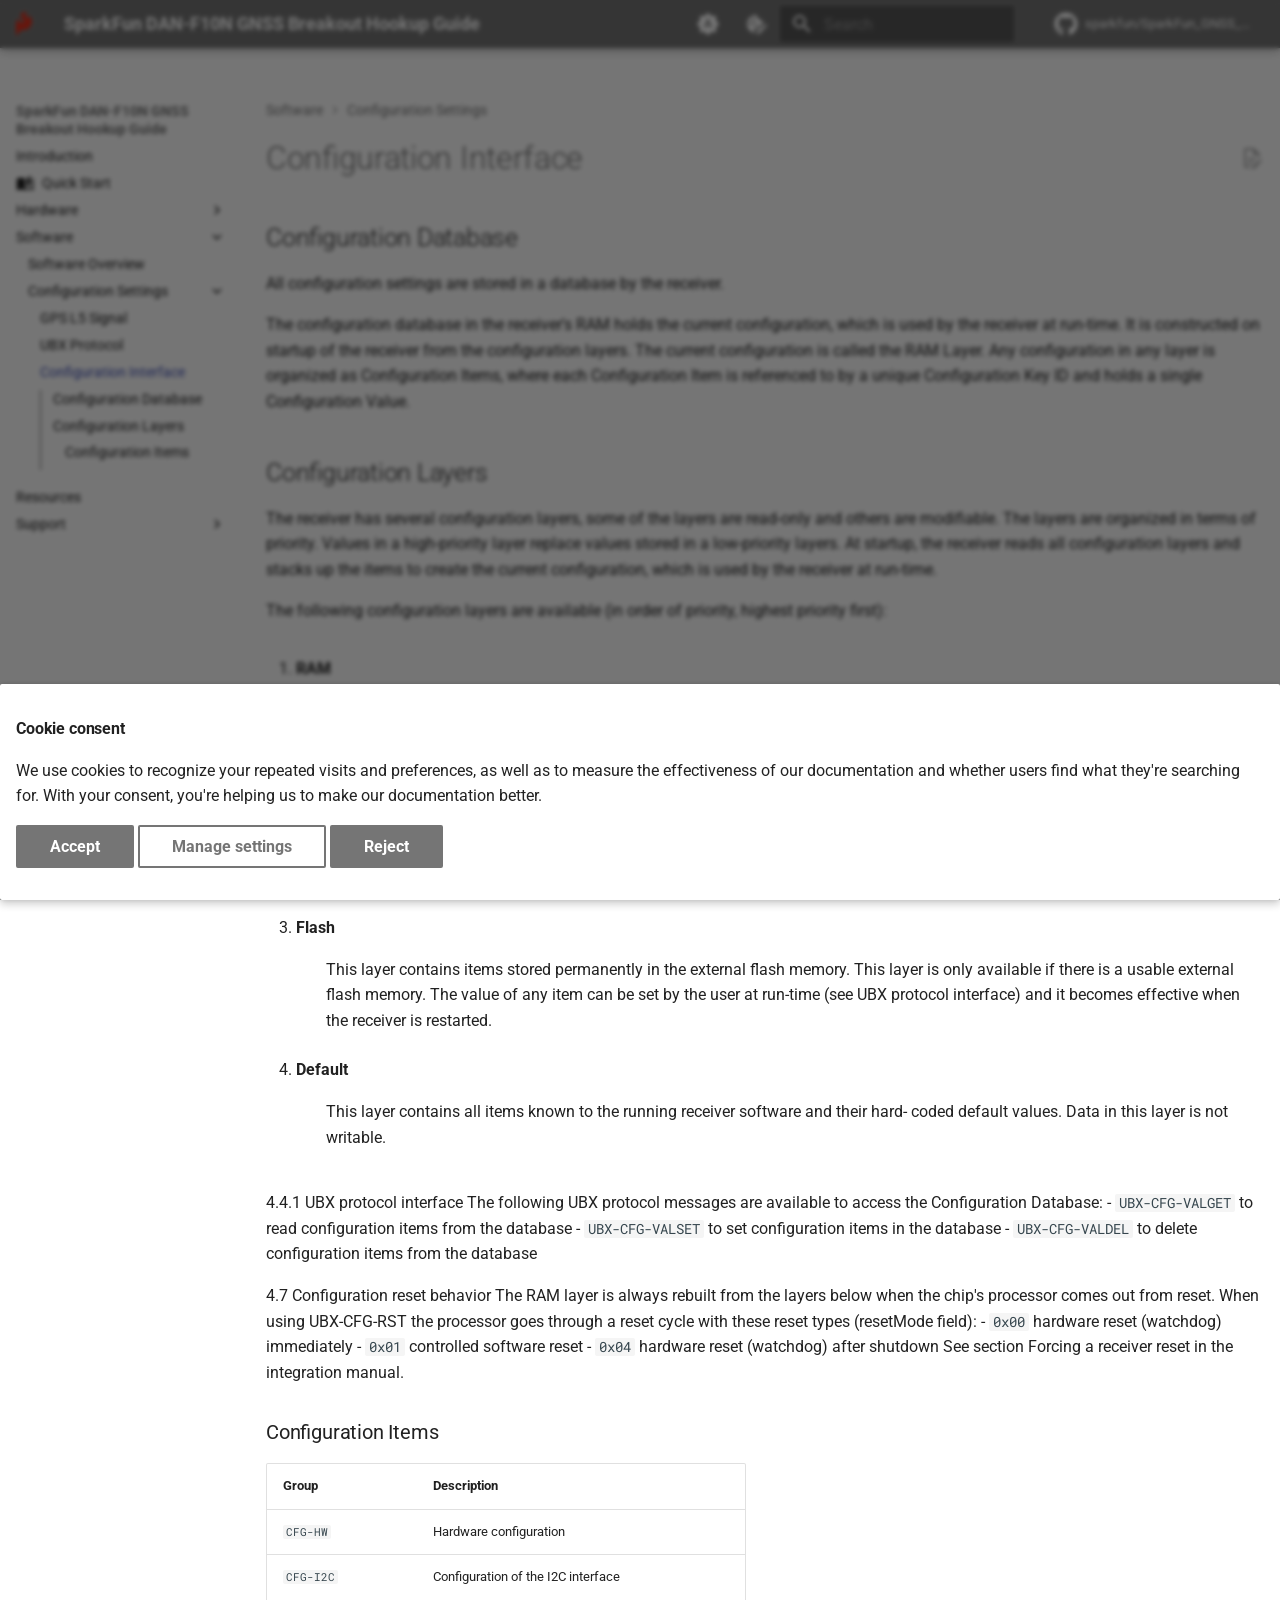
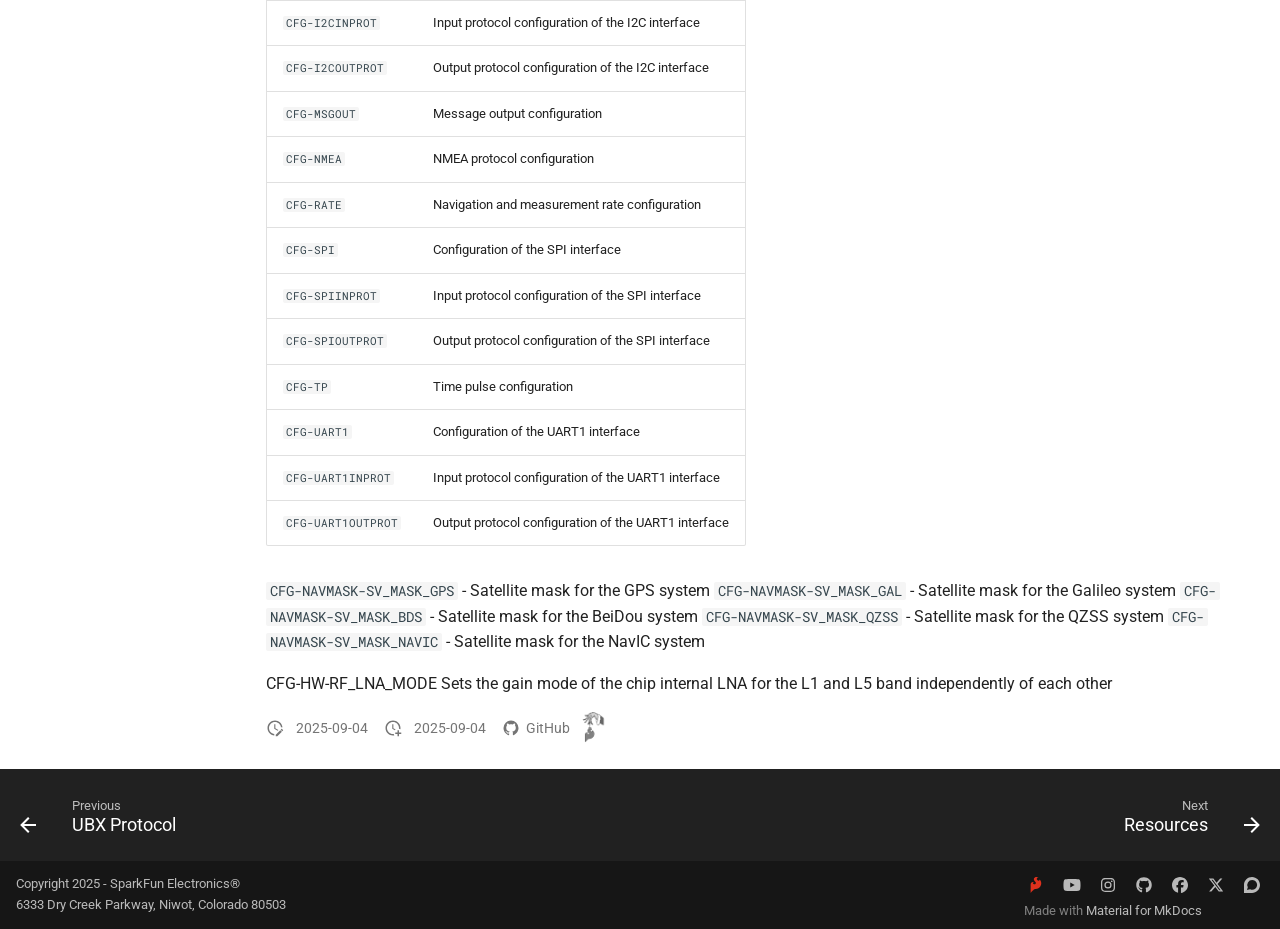
==== configuration_interface/index.html @ 7fa064ed "Deployed ced2c98 with MkDocs version: 1.6.1" ====
<!doctype html>
<html lang="en" class="no-js">
  <head>
    
      <meta charset="utf-8">
      <meta name="viewport" content="width=device-width,initial-scale=1">
      
        <meta name="description" content="A hookup guide for the SparkFun Dualband L1/L5 GNSS Breakout - DAN-F10N.">
      
      
        <meta name="author" content="SparkFun Electronics">
      
      
        <link rel="canonical" href="https://docs.sparkfun.com/SparkFun_GNSS_DAN-F10N/configuration_interface/">
      
      
        <link rel="prev" href="../ubx_protocol/">
      
      
        <link rel="next" href="../resources/">
      
      
        
      
      
      <link rel="icon" href="../assets/img/sfe-logo.png">
      <meta name="generator" content="mkdocs-1.6.1, mkdocs-material-9.6.18+insiders-4.53.17">
    
    
      
        <title>Configuration Interface - SparkFun DAN-F10N GNSS Breakout Hookup Guide</title>
      
    
    
      <link rel="stylesheet" href="../assets/stylesheets/main.1caf78d2.min.css">
      
        
        <link rel="stylesheet" href="../assets/stylesheets/palette.ab4e12ef.min.css">
      
      
  
  
    
      
      
    
  
    
      
      
    
  
    
      
      
    
  
    
      
      
    
  
    
      
      
    
  
    
      
      
    
  
    
      
      
    
  
    
      
      
    
  
    
      
      
    
  
    
      
      
    
  
    
      
      
    
  
    
      
      
    
  
    
      
      
    
  
    
      
      
    
  
    
      
      
    
  
    
      
      
    
  
    
      
      
    
  
    
      
      
    
  
    
      
      
    
  
    
      
      
    
  
    
      
      
    
  
  
  <style>:root{--md-admonition-icon--note:url('data:image/svg+xml;charset=utf-8,%3Csvg%20xmlns%3D%22http%3A//www.w3.org/2000/svg%22%20viewBox%3D%220%200%2016%2016%22%3E%3Cpath%20d%3D%22M1%207.775V2.75C1%201.784%201.784%201%202.75%201h5.025c.464%200%20.91.184%201.238.513l6.25%206.25a1.75%201.75%200%200%201%200%202.474l-5.026%205.026a1.75%201.75%200%200%201-2.474%200l-6.25-6.25A1.75%201.75%200%200%201%201%207.775m1.5%200c0%20.066.026.13.073.177l6.25%206.25a.25.25%200%200%200%20.354%200l5.025-5.025a.25.25%200%200%200%200-.354l-6.25-6.25a.25.25%200%200%200-.177-.073H2.75a.25.25%200%200%200-.25.25ZM6%205a1%201%200%201%201%200%202%201%201%200%200%201%200-2%22/%3E%3C/svg%3E');--md-admonition-icon--abstract:url('data:image/svg+xml;charset=utf-8,%3Csvg%20xmlns%3D%22http%3A//www.w3.org/2000/svg%22%20viewBox%3D%220%200%2016%2016%22%3E%3Cpath%20d%3D%22M2.5%201.75v11.5c0%20.138.112.25.25.25h3.17a.75.75%200%200%201%200%201.5H2.75A1.75%201.75%200%200%201%201%2013.25V1.75C1%20.784%201.784%200%202.75%200h8.5C12.216%200%2013%20.784%2013%201.75v7.736a.75.75%200%200%201-1.5%200V1.75a.25.25%200%200%200-.25-.25h-8.5a.25.25%200%200%200-.25.25m13.274%209.537zl-4.557%204.45a.75.75%200%200%201-1.055-.008l-1.943-1.95a.75.75%200%200%201%201.062-1.058l1.419%201.425%204.026-3.932a.75.75%200%201%201%201.048%201.074M4.75%204h4.5a.75.75%200%200%201%200%201.5h-4.5a.75.75%200%200%201%200-1.5M4%207.75A.75.75%200%200%201%204.75%207h2a.75.75%200%200%201%200%201.5h-2A.75.75%200%200%201%204%207.75%22/%3E%3C/svg%3E');--md-admonition-icon--info:url('data:image/svg+xml;charset=utf-8,%3Csvg%20xmlns%3D%22http%3A//www.w3.org/2000/svg%22%20viewBox%3D%220%200%2016%2016%22%3E%3Cpath%20d%3D%22M0%208a8%208%200%201%201%2016%200A8%208%200%200%201%200%208m8-6.5a6.5%206.5%200%201%200%200%2013%206.5%206.5%200%200%200%200-13M6.5%207.75A.75.75%200%200%201%207.25%207h1a.75.75%200%200%201%20.75.75v2.75h.25a.75.75%200%200%201%200%201.5h-2a.75.75%200%200%201%200-1.5h.25v-2h-.25a.75.75%200%200%201-.75-.75M8%206a1%201%200%201%201%200-2%201%201%200%200%201%200%202%22/%3E%3C/svg%3E');--md-admonition-icon--tip:url('data:image/svg+xml;charset=utf-8,%3Csvg%20xmlns%3D%22http%3A//www.w3.org/2000/svg%22%20viewBox%3D%220%200%2024%2024%22%3E%3Cpath%20d%3D%22M16.307%205.476c-.756.134-1.975-.615-2.59-1.362-.755-.922-.66-1.647-.071-2.29.883-.978%202.396-.6%202.396-.6s-2.772-2.432-5.658-.44c-2.571%201.77-1.833%204.183.487%206.288%202.09%201.902.42%203.988-1.686%203.717-1.443-.184-2.034-1.343-1.687-2.054.298-.608%201.335-.982%201.335-.982s-1.19-.484-2.592.044c-1.259.474-2.297%201.515-2.214%204.12V24s1.301-1.604%202.83-3.236c1.714-1.84%202.495-3.084%204.254-2.938%203.328.205%205.735-1.273%207.371-3.645%203.141-4.563.67-9.68-1.43-10.343%200%200%20.34%201.438-.745%201.638%22/%3E%3C/svg%3E');--md-admonition-icon--success:url('data:image/svg+xml;charset=utf-8,%3Csvg%20xmlns%3D%22http%3A//www.w3.org/2000/svg%22%20viewBox%3D%220%200%2016%2016%22%3E%3Cpath%20d%3D%22M13.78%204.22a.75.75%200%200%201%200%201.06l-7.25%207.25a.75.75%200%200%201-1.06%200L2.22%209.28a.75.75%200%200%201%20.018-1.042.75.75%200%200%201%201.042-.018L6%2010.94l6.72-6.72a.75.75%200%200%201%201.06%200%22/%3E%3C/svg%3E');--md-admonition-icon--question:url('data:image/svg+xml;charset=utf-8,%3Csvg%20xmlns%3D%22http%3A//www.w3.org/2000/svg%22%20viewBox%3D%220%200%2016%2016%22%3E%3Cpath%20d%3D%22M0%208a8%208%200%201%201%2016%200A8%208%200%200%201%200%208m8-6.5a6.5%206.5%200%201%200%200%2013%206.5%206.5%200%200%200%200-13M6.92%206.085h.001a.749.749%200%201%201-1.342-.67c.169-.339.436-.701.849-.977C6.845%204.16%207.369%204%208%204a2.76%202.76%200%200%201%201.637.525c.503.377.863.965.863%201.725%200%20.448-.115.83-.329%201.15-.205.307-.47.513-.692.662-.109.072-.22.138-.313.195l-.006.004a6%206%200%200%200-.26.16%201%201%200%200%200-.276.245.75.75%200%200%201-1.248-.832c.184-.264.42-.489.692-.661q.154-.1.313-.195l.007-.004c.1-.061.182-.11.258-.161a1%201%200%200%200%20.277-.245C8.96%206.514%209%206.427%209%206.25a.61.61%200%200%200-.262-.525A1.27%201.27%200%200%200%208%205.5c-.369%200-.595.09-.74.187a1%201%200%200%200-.34.398M9%2011a1%201%200%201%201-2%200%201%201%200%200%201%202%200%22/%3E%3C/svg%3E');--md-admonition-icon--warning:url('data:image/svg+xml;charset=utf-8,%3Csvg%20xmlns%3D%22http%3A//www.w3.org/2000/svg%22%20viewBox%3D%220%200%2016%2016%22%3E%3Cpath%20d%3D%22M6.457%201.047c.659-1.234%202.427-1.234%203.086%200l6.082%2011.378A1.75%201.75%200%200%201%2014.082%2015H1.918a1.75%201.75%200%200%201-1.543-2.575Zm1.763.707a.25.25%200%200%200-.44%200L1.698%2013.132a.25.25%200%200%200%20.22.368h12.164a.25.25%200%200%200%20.22-.368Zm.53%203.996v2.5a.75.75%200%200%201-1.5%200v-2.5a.75.75%200%200%201%201.5%200M9%2011a1%201%200%201%201-2%200%201%201%200%200%201%202%200%22/%3E%3C/svg%3E');--md-admonition-icon--failure:url('data:image/svg+xml;charset=utf-8,%3Csvg%20xmlns%3D%22http%3A//www.w3.org/2000/svg%22%20viewBox%3D%220%200%2016%2016%22%3E%3Cpath%20d%3D%22M2.344%202.343za8%208%200%200%201%2011.314%2011.314A8.002%208.002%200%200%201%20.234%2010.089a8%208%200%200%201%202.11-7.746m1.06%2010.253a6.5%206.5%200%201%200%209.108-9.275%206.5%206.5%200%200%200-9.108%209.275M6.03%204.97%208%206.94l1.97-1.97a.749.749%200%200%201%201.275.326.75.75%200%200%201-.215.734L9.06%208l1.97%201.97a.749.749%200%200%201-.326%201.275.75.75%200%200%201-.734-.215L8%209.06l-1.97%201.97a.749.749%200%200%201-1.275-.326.75.75%200%200%201%20.215-.734L6.94%208%204.97%206.03a.75.75%200%200%201%20.018-1.042.75.75%200%200%201%201.042-.018%22/%3E%3C/svg%3E');--md-admonition-icon--danger:url('data:image/svg+xml;charset=utf-8,%3Csvg%20xmlns%3D%22http%3A//www.w3.org/2000/svg%22%20viewBox%3D%220%200%2016%2016%22%3E%3Cpath%20d%3D%22M9.504.43a1.516%201.516%200%200%201%202.437%201.713L10.415%205.5h2.123c1.57%200%202.346%201.909%201.22%203.004l-7.34%207.142a1.25%201.25%200%200%201-.871.354h-.302a1.25%201.25%200%200%201-1.157-1.723L5.633%2010.5H3.462c-1.57%200-2.346-1.909-1.22-3.004zm1.047%201.074L3.286%208.571A.25.25%200%200%200%203.462%209H6.75a.75.75%200%200%201%20.694%201.034l-1.713%204.188%206.982-6.793A.25.25%200%200%200%2012.538%207H9.25a.75.75%200%200%201-.683-1.06l2.008-4.418.003-.006-.004-.009-.006-.006-.008-.001q-.005%200-.009.004%22/%3E%3C/svg%3E');--md-admonition-icon--bug:url('data:image/svg+xml;charset=utf-8,%3Csvg%20xmlns%3D%22http%3A//www.w3.org/2000/svg%22%20viewBox%3D%220%200%2016%2016%22%3E%3Cpath%20d%3D%22M4.72.22a.75.75%200%200%201%201.06%200l1%20.999a3.5%203.5%200%200%201%202.441%200l.999-1a.748.748%200%200%201%201.265.332.75.75%200%200%201-.205.729l-.775.776c.616.63.995%201.493.995%202.444v.327q0%20.15-.025.292c.408.14.764.392%201.029.722l1.968-.787a.75.75%200%200%201%20.556%201.392L13%207.258V9h2.25a.75.75%200%200%201%200%201.5H13v.5q-.002.615-.141%201.186l2.17.868a.75.75%200%200%201-.557%201.392l-2.184-.873A5%205%200%200%201%208%2016a5%205%200%200%201-4.288-2.427l-2.183.873a.75.75%200%200%201-.558-1.392l2.17-.868A5%205%200%200%201%203%2011v-.5H.75a.75.75%200%200%201%200-1.5H3V7.258L.971%206.446a.75.75%200%200%201%20.558-1.392l1.967.787c.265-.33.62-.583%201.03-.722a1.7%201.7%200%200%201-.026-.292V4.5c0-.951.38-1.814.995-2.444L4.72%201.28a.75.75%200%200%201%200-1.06m.53%206.28a.75.75%200%200%200-.75.75V11a3.5%203.5%200%201%200%207%200V7.25a.75.75%200%200%200-.75-.75ZM6.173%205h3.654A.17.17%200%200%200%2010%204.827V4.5a2%202%200%201%200-4%200v.327c0%20.096.077.173.173.173%22/%3E%3C/svg%3E');--md-admonition-icon--example:url('data:image/svg+xml;charset=utf-8,%3Csvg%20xmlns%3D%22http%3A//www.w3.org/2000/svg%22%20viewBox%3D%220%200%2016%2016%22%3E%3Cpath%20d%3D%22M5%205.782V2.5h-.25a.75.75%200%200%201%200-1.5h6.5a.75.75%200%200%201%200%201.5H11v3.282l3.666%205.76C15.619%2013.04%2014.543%2015%2012.767%2015H3.233c-1.776%200-2.852-1.96-1.899-3.458Zm-2.4%206.565a.75.75%200%200%200%20.633%201.153h9.534a.75.75%200%200%200%20.633-1.153L12.225%2010.5h-8.45ZM9.5%202.5h-3V6c0%20.143-.04.283-.117.403L4.73%209h6.54L9.617%206.403A.75.75%200%200%201%209.5%206Z%22/%3E%3C/svg%3E');--md-admonition-icon--quote:url('data:image/svg+xml;charset=utf-8,%3Csvg%20xmlns%3D%22http%3A//www.w3.org/2000/svg%22%20viewBox%3D%220%200%2016%2016%22%3E%3Cpath%20d%3D%22M1.75%202.5h10.5a.75.75%200%200%201%200%201.5H1.75a.75.75%200%200%201%200-1.5m4%205h8.5a.75.75%200%200%201%200%201.5h-8.5a.75.75%200%200%201%200-1.5m0%205h8.5a.75.75%200%200%201%200%201.5h-8.5a.75.75%200%200%201%200-1.5M2.5%207.75v6a.75.75%200%200%201-1.5%200v-6a.75.75%200%200%201%201.5%200%22/%3E%3C/svg%3E');--md-admonition-icon--github:url('data:image/svg+xml;charset=utf-8,%3Csvg%20xmlns%3D%22http%3A//www.w3.org/2000/svg%22%20viewBox%3D%220%200%2024%2024%22%3E%3Cpath%20d%3D%22M12%20.297c-6.63%200-12%205.373-12%2012%200%205.303%203.438%209.8%208.205%2011.385.6.113.82-.258.82-.577%200-.285-.01-1.04-.015-2.04-3.338.724-4.042-1.61-4.042-1.61C4.422%2018.07%203.633%2017.7%203.633%2017.7c-1.087-.744.084-.729.084-.729%201.205.084%201.838%201.236%201.838%201.236%201.07%201.835%202.809%201.305%203.495.998.108-.776.417-1.305.76-1.605-2.665-.3-5.466-1.332-5.466-5.93%200-1.31.465-2.38%201.235-3.22-.135-.303-.54-1.523.105-3.176%200%200%201.005-.322%203.3%201.23.96-.267%201.98-.399%203-.405%201.02.006%202.04.138%203%20.405%202.28-1.552%203.285-1.23%203.285-1.23.645%201.653.24%202.873.12%203.176.765.84%201.23%201.91%201.23%203.22%200%204.61-2.805%205.625-5.475%205.92.42.36.81%201.096.81%202.22%200%201.606-.015%202.896-.015%203.286%200%20.315.21.69.825.57C20.565%2022.092%2024%2017.592%2024%2012.297c0-6.627-5.373-12-12-12%22/%3E%3C/svg%3E');--md-admonition-icon--arduino:url('data:image/svg+xml;charset=utf-8,%3Csvg%20xmlns%3D%22http%3A//www.w3.org/2000/svg%22%20viewBox%3D%220%200%2024%2024%22%3E%3Cpath%20d%3D%22M18.087%206.146c-.3%200-.607.017-.907.069-2.532.367-4.23%202.239-5.18%203.674-.95-1.435-2.648-3.307-5.18-3.674a6.5%206.5%200%200%200-.907-.069C2.648%206.146%200%208.77%200%2012s2.656%205.854%205.913%205.854c.3%200%20.607-.017.916-.069%202.531-.376%204.23-2.247%205.18-3.683.949%201.436%202.647%203.307%205.18%203.683.299.043.607.069.915.069C21.344%2017.854%2024%2015.23%2024%2012s-2.656-5.854-5.913-5.854M6.53%2015.734a4%204%200%200%201-.625.043c-2.148%200-3.889-1.7-3.889-3.777%200-2.085%201.749-3.777%203.898-3.777q.312.002.624.043c2.39.35%203.847%202.768%204.347%203.734-.508.974-1.974%203.384-4.355%203.734m11.558.043c-.208%200-.416-.017-.624-.043-2.39-.35-3.856-2.768-4.347-3.734.491-.966%201.957-3.384%204.347-3.734q.312-.041.624-.043c2.149%200%203.89%201.7%203.89%203.777%200%202.085-1.75%203.777-3.89%203.777m1.65-4.404v1.134h-1.205v1.182h-1.156v-1.182H16.17v-1.134h1.206V10.19h1.156v1.183zM4.246%2012.498H7.82v-1.125H4.245v1.125z%22/%3E%3C/svg%3E');--md-admonition-icon--rpi:url('data:image/svg+xml;charset=utf-8,%3Csvg%20xmlns%3D%22http%3A//www.w3.org/2000/svg%22%20viewBox%3D%220%200%2024%2024%22%3E%3Cpath%20d%3D%22m19.896%2010.896-.173-.303c.007-2.174-1.002-3.06-2.179-3.734.356-.094.724-.172.825-.619.611-.156.74-.44.8-.74.16-.106.696-.406.64-.92.3-.207.467-.473.382-.85.322-.35.407-.641.27-.909.387-.48.215-.73.05-.982.29-.525.034-1.088-.776-.994-.322-.473-1.024-.366-1.133-.364-.121-.152-.281-.282-.775-.219-.32-.285-.677-.236-1.046-.096-.438-.34-.727-.068-1.058.036-.53-.171-.652.063-.912.158-.578-.12-.754.141-1.03.418l-.323-.006c-.872.506-1.305%201.536-1.459%202.066-.153-.53-.586-1.56-1.457-2.066l-.323.006C9.942.501%209.766.239%209.19.36%208.927.265%208.806.03%208.276.202%208.059.134%207.86-.007%207.624%200a.7.7%200%200%200-.405.166c-.37-.14-.727-.189-1.046.096-.494-.063-.654.068-.776.22-.108-.003-.81-.11-1.133.363-.81-.094-1.065.47-.776.994-.165.252-.336.502.05.982-.136.268-.051.558.27.91-.084.376.083.642.383.849-.056.515.48.814.639.92.061.3.19.584.801.74.1.448.469.525.825.619-1.177.673-2.186%201.56-2.18%203.735l-.172.302c-1.349.809-2.562%203.406-.664%205.517.124.661.332%201.136.517%201.661.277%202.117%202.084%203.108%202.56%203.226.699.524%201.443%201.02%202.45%201.37.948.963%201.976%201.33%203.01%201.33h.046c1.034%200%202.062-.367%203.01-1.33%201.007-.35%201.751-.847%202.45-1.37.476-.118%202.284-1.109%202.56-3.226.186-.525.394-1%20.517-1.66%201.899-2.112.685-4.71-.664-5.518m-1.04-.371c-.07.876-4.635-3.05-3.846-3.181%202.139-.356%203.919.896%203.847%203.18m-2.015%204.365c-1.148.74-2.802.262-3.695-1.069s-.686-3.01.462-3.75%202.803-.263%203.696%201.068c.892%201.33.686%203.01-.463%203.75M13.66%201.372c.04.197.084.321.135.358.254-.272.462-.55.788-.813.001.154-.077.321.117.443a2.3%202.3%200%200%201%20.727-.624c-.152.26-.026.34.055.448.24-.206.468-.414.91-.576-.12.148-.29.292-.11.461.247-.154.496-.309%201.083-.418-.132.147-.406.295-.24.442Q17.59.915%2018.158.84c-.182.15-.334.296-.184.412.332-.102.79-.24%201.237-.121l-.283.285c-.032.038.662.03%201.12.036-.167.232-.338.456-.437.855.045.046.272.02.486%200-.22.462-.6.578-.69.776.135.101.32.075.524.006-.158.325-.49.548-.751.812.066.047.182.075.456.043a4.2%204.2%200%200%201-.88.703c.06.07.272.068.467.072-.313.307-.717.466-1.095.667.188.13.323.1.467.097-.267.22-.722.335-1.144.467.08.125.16.159.332.194-.447.247-1.087.134-1.268.26.044.125.167.206.314.274-.72.041-2.688-.027-3.065-1.516.737-.81%202.081-1.76%204.394-2.934-1.8.602-3.423%201.405-4.782%202.51-1.598-.744-.496-2.62.283-3.365m-1.613%205.372c1.133-.012%202.536.832%202.53%201.629-.005.702-.985%201.271-2.52%201.26-1.505-.017-2.518-.715-2.514-1.395.002-.56%201.228-1.527%202.504-1.494m-5.764-.6c.172-.036.252-.07.332-.195-.422-.132-.877-.247-1.145-.466.145.001.28.031.468-.097-.378-.201-.782-.36-1.095-.667.195-.005.406-.002.467-.073a4.2%204.2%200%200%201-.88-.703c.274.032.39.004.456-.043-.262-.264-.593-.487-.751-.812.203.069.389.095.523-.006-.089-.198-.47-.314-.69-.776.215.02.442.046.487%200-.1-.399-.27-.623-.437-.855.458-.007%201.152.002%201.12-.036l-.283-.285c.447-.119.905.019%201.237.121.15-.116-.002-.263-.184-.412q.569.076%201.034.254C7.106.946%206.833.798%206.7.651c.587.11.836.264%201.083.418.18-.17.01-.313-.111-.46.443.161.67.37.911.575.081-.108.207-.187.055-.448.315.178.552.389.727.624.194-.122.116-.289.117-.442.326.261.534.54.788.812.05-.037.095-.161.135-.358.78.745%201.88%202.621.283%203.365C9.33%203.633%207.707%202.83%205.909%202.228c2.312%201.174%203.656%202.124%204.392%202.933-.377%201.49-2.345%201.558-3.065%201.516.147-.068.27-.149.314-.273-.18-.126-.821-.013-1.268-.26m2.817%201.133c.788.13-3.777%204.056-3.847%203.18C5.18%208.174%206.96%206.922%209.1%207.278m-4.847%208.756c-1.109-.879-1.466-3.453.59-4.61%201.24-.327.419%205.052-.59%204.61m4.266%204.6c-.626.371-2.145.218-3.225-1.31-.729-1.282-.635-2.587-.123-2.97.765-.46%201.946.16%202.856%201.2.792.94%201.153%202.592.492%203.08m-1.242-5.61c-1.148-.74-1.355-2.42-.462-3.75s2.547-1.81%203.695-1.068c1.148.74%201.355%202.42.463%203.75-.893%201.331-2.547%201.81-3.695%201.069m4.795%208.229c-1.376.058-2.726-1.11-2.708-1.516-.02-.594%201.676-1.058%202.782-1.03%201.113-.049%202.607.352%202.61.884.018.517-1.355%201.684-2.684%201.662m2.759-5.858c.008%201.39-1.226%202.522-2.757%202.53-1.53.007-2.777-1.114-2.785-2.504v-.026c-.008-1.39%201.226-2.523%202.756-2.53s2.778%201.113%202.786%202.503zm3.855%202.003c-1.186%201.62-2.792%201.684-3.39%201.232-.625-.58-.148-2.385.71-3.374.98-1.092%202.03-1.804%202.76-1.248.492.483.78%202.301-.08%203.39m1.072-3.43c-1.009.44-1.83-4.938-.59-4.61%202.057%201.157%201.7%203.73.59%204.61m-.026-8.328h.299v-.53h.299c.15%200%20.205.062.226.205.015.108.011.239.048.325h.298c-.053-.076-.052-.236-.057-.321-.01-.138-.051-.28-.198-.318v-.004c.15-.06.215-.18.215-.34%200-.206-.154-.375-.397-.375h-.732zm.299-1.126h.327c.133%200%20.205.058.205.188%200%20.137-.072.194-.205.194h-.327zm-1.034.464a1.27%201.27%200%201%200%202.54%200%201.27%201.27%200%200%200-2.54%200m2.328%200a1.058%201.058%200%201%201-2.116%200%201.058%201.058%200%200%201%202.116%200%22/%3E%3C/svg%3E');--md-admonition-icon--python:url('data:image/svg+xml;charset=utf-8,%3Csvg%20xmlns%3D%22http%3A//www.w3.org/2000/svg%22%20viewBox%3D%220%200%2024%2024%22%3E%3Cpath%20d%3D%22m14.25.18.9.2.73.26.59.3.45.32.34.34.25.34.16.33.1.3.04.26.02.2-.01.13V8.5l-.05.63-.13.55-.21.46-.26.38-.3.31-.33.25-.35.19-.35.14-.33.1-.3.07-.26.04-.21.02H8.77l-.69.05-.59.14-.5.22-.41.27-.33.32-.27.35-.2.36-.15.37-.1.35-.07.32-.04.27-.02.21v3.06H3.17l-.21-.03-.28-.07-.32-.12-.35-.18-.36-.26-.36-.36-.35-.46-.32-.59-.28-.73-.21-.88-.14-1.05-.05-1.23.06-1.22.16-1.04.24-.87.32-.71.36-.57.4-.44.42-.33.42-.24.4-.16.36-.1.32-.05.24-.01h.16l.06.01h8.16v-.83H6.18l-.01-2.75-.02-.37.05-.34.11-.31.17-.28.25-.26.31-.23.38-.2.44-.18.51-.15.58-.12.64-.1.71-.06.77-.04.84-.02%201.27.05zm-6.3%201.98-.23.33-.08.41.08.41.23.34.33.22.41.09.41-.09.33-.22.23-.34.08-.41-.08-.41-.23-.33-.33-.22-.41-.09-.41.09zm13.09%203.95.28.06.32.12.35.18.36.27.36.35.35.47.32.59.28.73.21.88.14%201.04.05%201.23-.06%201.23-.16%201.04-.24.86-.32.71-.36.57-.4.45-.42.33-.42.24-.4.16-.36.09-.32.05-.24.02-.16-.01h-8.22v.82h5.84l.01%202.76.02.36-.05.34-.11.31-.17.29-.25.25-.31.24-.38.2-.44.17-.51.15-.58.13-.64.09-.71.07-.77.04-.84.01-1.27-.04-1.07-.14-.9-.2-.73-.25-.59-.3-.45-.33-.34-.34-.25-.34-.16-.33-.1-.3-.04-.25-.02-.2.01-.13v-5.34l.05-.64.13-.54.21-.46.26-.38.3-.32.33-.24.35-.2.35-.14.33-.1.3-.06.26-.04.21-.02.13-.01h5.84l.69-.05.59-.14.5-.21.41-.28.33-.32.27-.35.2-.36.15-.36.1-.35.07-.32.04-.28.02-.21V6.07h2.09l.14.01zm-6.47%2014.25-.23.33-.08.41.08.41.23.33.33.23.41.08.41-.08.33-.23.23-.33.08-.41-.08-.41-.23-.33-.33-.23-.41-.08-.41.08z%22/%3E%3C/svg%3E');--md-admonition-icon--code:url('data:image/svg+xml;charset=utf-8,%3Csvg%20xmlns%3D%22http%3A//www.w3.org/2000/svg%22%20viewBox%3D%220%200%20384%20512%22%3E%3C%21--%21%20Font%20Awesome%20Free%207.0.0%20by%20%40fontawesome%20-%20https%3A//fontawesome.com%20License%20-%20https%3A//fontawesome.com/license/free%20%28Icons%3A%20CC%20BY%204.0%2C%20Fonts%3A%20SIL%20OFL%201.1%2C%20Code%3A%20MIT%20License%29%20Copyright%202025%20Fonticons%2C%20Inc.--%3E%3Cpath%20fill%3D%22currentColor%22%20d%3D%22M64%2048h112v88c0%2039.8%2032.2%2072%2072%2072h88v240c0%208.8-7.2%2016-16%2016H64c-8.8%200-16-7.2-16-16V64c0-8.8%207.2-16%2016-16m160%2019.9%2092.1%2092.1H248c-13.3%200-24-10.7-24-24zM64%200C28.7%200%200%2028.7%200%2064v384c0%2035.3%2028.7%2064%2064%2064h256c35.3%200%2064-28.7%2064-64V186.5c0-17-6.7-33.3-18.7-45.3L242.7%2018.7C230.7%206.7%20214.5%200%20197.5%200zm106.2%20295.6c8.6-10.1%207.5-25.2-2.6-33.8s-25.2-7.5-33.8%202.6l-48%2056c-7.7%209-7.7%2022.2%200%2031.2l48%2056c8.6%2010.1%2023.8%2011.2%2033.8%202.6s11.2-23.8%202.6-33.8L135.6%20336zm80-31.2c-8.6-10.1-23.8-11.2-33.8-2.6s-11.2%2023.8-2.6%2033.8l34.6%2040.4-34.6%2040.4c-8.6%2010.1-7.5%2025.2%202.6%2033.8s25.2%207.5%2033.8-2.6l48-56c7.7-9%207.7-22.2%200-31.2z%22/%3E%3C/svg%3E');--md-admonition-icon--terminal:url('data:image/svg+xml;charset=utf-8,%3Csvg%20xmlns%3D%22http%3A//www.w3.org/2000/svg%22%20viewBox%3D%220%200%2016%2016%22%3E%3Cpath%20d%3D%22M0%202.75C0%201.784.784%201%201.75%201h12.5c.966%200%201.75.784%201.75%201.75v10.5A1.75%201.75%200%200%201%2014.25%2015H1.75A1.75%201.75%200%200%201%200%2013.25Zm1.75-.25a.25.25%200%200%200-.25.25v10.5c0%20.138.112.25.25.25h12.5a.25.25%200%200%200%20.25-.25V2.75a.25.25%200%200%200-.25-.25ZM7.25%208a.75.75%200%200%201-.22.53l-2.25%202.25a.749.749%200%200%201-1.275-.326.75.75%200%200%201%20.215-.734L5.44%208%203.72%206.28a.749.749%200%200%201%20.326-1.275.75.75%200%200%201%20.734.215l2.25%202.25c.141.14.22.331.22.53m1.5%201.5h3a.75.75%200%200%201%200%201.5h-3a.75.75%200%200%201%200-1.5%22/%3E%3C/svg%3E');--md-admonition-icon--serial:url('data:image/svg+xml;charset=utf-8,%3Csvg%20xmlns%3D%22http%3A//www.w3.org/2000/svg%22%20viewBox%3D%220%200%20512%20512%22%3E%3C%21--%21%20Font%20Awesome%20Free%207.0.0%20by%20%40fontawesome%20-%20https%3A//fontawesome.com%20License%20-%20https%3A//fontawesome.com/license/free%20%28Icons%3A%20CC%20BY%204.0%2C%20Fonts%3A%20SIL%20OFL%201.1%2C%20Code%3A%20MIT%20License%29%20Copyright%202025%20Fonticons%2C%20Inc.--%3E%3Cpath%20fill%3D%22currentColor%22%20d%3D%22M448%2096v256H64V96zM64%2032C28.7%2032%200%2060.7%200%2096v256c0%2035.3%2028.7%2064%2064%2064h144l-16%2048h-72c-13.3%200-24%2010.7-24%2024s10.7%2024%2024%2024h272c13.3%200%2024-10.7%2024-24s-10.7-24-24-24h-72l-16-48h144c35.3%200%2064-28.7%2064-64V96c0-35.3-28.7-64-64-64z%22/%3E%3C/svg%3E');--md-admonition-icon--hot:url('data:image/svg+xml;charset=utf-8,%3Csvg%20xmlns%3D%22http%3A//www.w3.org/2000/svg%22%20viewBox%3D%220%200%2024%2024%22%3E%3Cpath%20d%3D%22M15.66%2011.2c-.23-.3-.51-.56-.77-.82-.67-.6-1.43-1.03-2.07-1.66C11.33%207.26%2011%204.85%2011.95%203c-.95.23-1.78.75-2.49%201.32-2.59%202.08-3.61%205.75-2.39%208.9.04.1.08.2.08.33%200%20.22-.15.42-.35.5-.23.1-.47.04-.66-.12a.6.6%200%200%201-.14-.17c-1.13-1.43-1.31-3.48-.55-5.12C3.78%2010%202.87%2012.3%203%2014.47c.06.5.12%201%20.29%201.5.14.6.41%201.2.71%201.73%201.08%201.73%202.95%202.97%204.96%203.22%202.14.27%204.43-.12%206.07-1.6%201.83-1.66%202.47-4.32%201.53-6.6l-.13-.26c-.21-.46-.77-1.26-.77-1.26m-3.16%206.3c-.28.24-.74.5-1.1.6-1.12.4-2.24-.16-2.9-.82%201.19-.28%201.9-1.16%202.11-2.05.17-.8-.15-1.46-.28-2.23-.12-.74-.1-1.37.17-2.06.19.38.39.76.63%201.06.77%201%201.98%201.44%202.24%202.8.04.14.06.28.06.43.03.82-.33%201.72-.93%202.27M21%2013h-2V7h2zm0%204h-2v-2h2z%22/%3E%3C/svg%3E');--md-admonition-icon--link:url('data:image/svg+xml;charset=utf-8,%3Csvg%20xmlns%3D%22http%3A//www.w3.org/2000/svg%22%20viewBox%3D%220%200%2016%2016%22%3E%3Cpath%20d%3D%22m7.775%203.275%201.25-1.25a3.5%203.5%200%201%201%204.95%204.95l-2.5%202.5a3.5%203.5%200%200%201-4.95%200%20.75.75%200%200%201%20.018-1.042.75.75%200%200%201%201.042-.018%202%202%200%200%200%202.83%200l2.5-2.5a2.002%202.002%200%200%200-2.83-2.83l-1.25%201.25a.75.75%200%200%201-1.042-.018.75.75%200%200%201-.018-1.042m-4.69%209.64a2%202%200%200%200%202.83%200l1.25-1.25a.75.75%200%200%201%201.042.018.75.75%200%200%201%20.018%201.042l-1.25%201.25a3.5%203.5%200%201%201-4.95-4.95l2.5-2.5a3.5%203.5%200%200%201%204.95%200%20.75.75%200%200%201-.018%201.042.75.75%200%200%201-1.042.018%202%202%200%200%200-2.83%200l-2.5%202.5a2%202%200%200%200%200%202.83%22/%3E%3C/svg%3E');}</style>



    
    
      
    
    
      
        
        
        
        <link rel="stylesheet" href="../assets/external/fonts.googleapis.com/css.49ea35f2.css">
        <style>:root{--md-text-font:"Roboto";--md-code-font:"Roboto Mono"}</style>
      
    
    
      <link rel="stylesheet" href="../css/timeago.css">
    
      <link rel="stylesheet" href="../stylesheet/extra.css">
    
    <script>__md_scope=new URL("..",location),__md_hash=e=>[...e].reduce(((e,_)=>(e<<5)-e+_.charCodeAt(0)),0),__md_get=(e,_=localStorage,t=__md_scope)=>JSON.parse(_.getItem(t.pathname+"."+e)),__md_set=(e,_,t=localStorage,a=__md_scope)=>{try{t.setItem(a.pathname+"."+e,JSON.stringify(_))}catch(e){}}</script>
    
      
  


  
  

<script id="__analytics">function __md_analytics(){function e(){dataLayer.push(arguments)}window.dataLayer=window.dataLayer||[],e("js",new Date),e("config","G-7Y7EYCZVC1"),document.addEventListener("DOMContentLoaded",(function(){document.forms.search&&document.forms.search.query.addEventListener("blur",(function(){this.value&&e("event","search",{search_term:this.value})}));document$.subscribe((function(){var t=document.forms.feedback;if(void 0!==t)for(var a of t.querySelectorAll("[type=submit]"))a.addEventListener("click",(function(a){a.preventDefault();var n=document.location.pathname,d=this.getAttribute("data-md-value");e("event","feedback",{page:n,data:d}),t.firstElementChild.disabled=!0;var r=t.querySelector(".md-feedback__note [data-md-value='"+d+"']");r&&(r.hidden=!1)})),t.hidden=!1})),location$.subscribe((function(t){e("config","G-7Y7EYCZVC1",{page_path:t.pathname})}))}));var t=document.createElement("script");t.async=!0,t.src="https://www.googletagmanager.com/gtag/js?id=G-7Y7EYCZVC1",document.getElementById("__analytics").insertAdjacentElement("afterEnd",t)}</script>
  
    <script>if("undefined"!=typeof __md_analytics){var consent=__md_get("__consent");consent&&consent.analytics&&__md_analytics()}</script>
  

    
    
  </head>
  
  
    
    
      
    
    
    
    
    <body dir="ltr" data-md-color-scheme="default" data-md-color-primary="grey" data-md-color-accent="red">
  
    
    <input class="md-toggle" data-md-toggle="drawer" type="checkbox" id="__drawer" autocomplete="off">
    <input class="md-toggle" data-md-toggle="search" type="checkbox" id="__search" autocomplete="off">
    <label class="md-overlay" for="__drawer"></label>
    <div data-md-component="skip">
      
        
        <a href="#configuration-database" class="md-skip">
          Skip to content
        </a>
      
    </div>
    <div data-md-component="announce">
      
    </div>
    
    
      <!--
  Copyright (c) 2016-2024 Martin Donath <martin.donath@squidfunk.com>

  Permission is hereby granted, free of charge, to any person obtaining a copy
  of this software and associated documentation files (the "Software"), to
  deal in the Software without restriction, including without limitation the
  rights to use, copy, modify, merge, publish, distribute, sublicense, and/or
  sell copies of the Software, and to permit persons to whom the Software is
  furnished to do so, subject to the following conditions:

  The above copyright notice and this permission notice shall be included in
  all copies or substantial portions of the Software.

  THE SOFTWARE IS PROVIDED "AS IS", WITHOUT WARRANTY OF ANY KIND, EXPRESS OR
  IMPLIED, INCLUDING BUT NOT LIMITED TO THE WARRANTIES OF MERCHANTABILITY,
  FITNESS FOR A PARTICULAR PURPOSE AND NON-INFRINGEMENT. IN NO EVENT SHALL THE
  AUTHORS OR COPYRIGHT HOLDERS BE LIABLE FOR ANY CLAIM, DAMAGES OR OTHER
  LIABILITY, WHETHER IN AN ACTION OF CONTRACT, TORT OR OTHERWISE, ARISING
  FROM, OUT OF OR IN CONNECTION WITH THE SOFTWARE OR THE USE OR OTHER DEALINGS
  IN THE SOFTWARE.
-->

<!-- Determine classes -->


  


<!-- Header -->
<header class="md-header md-header--shadow" data-md-component="header">
  <nav
    class="md-header__inner md-grid"
    aria-label="Header"
  >

    <!-- Link to home -->
    <!-- <a href="https://www.sparkfun.com" title="SparkFun DAN-F10N GNSS Breakout Hookup Guide" class="md-header__button md-logo" aria-label="SparkFun DAN-F10N GNSS Breakout Hookup Guide" data-md-component="logo" target="_blank" rel="noopener">
      
  
  <svg xmlns="http://www.w3.org/2000/svg" width="15.955" height="24" viewbox="0 0 16 24"><title>SparkFun logo</title><path d="M13.03 3.838s.34 1.438-.745 1.638c-.756.134-1.976-.615-2.59-1.362-.756-.922-.66-1.647-.072-2.29.884-.978 2.397-.6 2.397-.6S9.248-1.209 6.362.783c-2.571 1.77-1.834 4.183.487 6.288 2.09 1.902.42 3.988-1.686 3.717-1.444-.184-2.035-1.343-1.688-2.054.299-.608 1.335-.982 1.335-.982s-1.19-.484-2.592.044C.96 8.27-.078 9.312.005 11.917V24s1.3-1.604 2.83-3.236c1.713-1.84 2.495-3.084 4.254-2.938 3.328.205 5.735-1.273 7.37-3.645 3.142-4.563.681-9.661-1.43-10.343" style="fill:#e0311d;fill-opacity:1;stroke-width:.66479"/></svg>

    </a> -->
    <a href="https://www.sparkfun.com" title="www.sparkfun.com" class="md-header__button md-logo" aria-label="SparkFun DAN-F10N GNSS Breakout Hookup Guide" data-md-component="logo" target="_blank" rel="noopener">
      
  
  <svg xmlns="http://www.w3.org/2000/svg" width="15.955" height="24" viewbox="0 0 16 24"><title>SparkFun logo</title><path d="M13.03 3.838s.34 1.438-.745 1.638c-.756.134-1.976-.615-2.59-1.362-.756-.922-.66-1.647-.072-2.29.884-.978 2.397-.6 2.397-.6S9.248-1.209 6.362.783c-2.571 1.77-1.834 4.183.487 6.288 2.09 1.902.42 3.988-1.686 3.717-1.444-.184-2.035-1.343-1.688-2.054.299-.608 1.335-.982 1.335-.982s-1.19-.484-2.592.044C.96 8.27-.078 9.312.005 11.917V24s1.3-1.604 2.83-3.236c1.713-1.84 2.495-3.084 4.254-2.938 3.328.205 5.735-1.273 7.37-3.645 3.142-4.563.681-9.661-1.43-10.343" style="fill:#e0311d;fill-opacity:1;stroke-width:.66479"/></svg>

    </a>

    <!-- Button to open drawer -->
    <label class="md-header__button md-icon" for="__drawer">
      
      <svg xmlns="http://www.w3.org/2000/svg" viewBox="0 0 24 24"><path d="M3 6h18v2H3zm0 5h18v2H3zm0 5h18v2H3z"/></svg>
    </label>

    <!-- Header title -->
    <div class="md-header__title" data-md-component="header-title">
      <div class="md-header__ellipsis">
        <div class="md-header__topic">
          <span class="md-ellipsis">
            SparkFun DAN-F10N GNSS Breakout Hookup Guide
          </span>
        </div>
        <div class="md-header__topic" data-md-component="header-topic">
          <span class="md-ellipsis">
            
              Configuration Interface
            
          </span>
        </div>
      </div>
    </div>


    <!-- Color palette -->
    
      <form class="md-header__option" data-md-component="palette">
      
        
        <input
        class="md-option"
        data-md-color-media="(prefers-color-scheme)"
        data-md-color-scheme="default"
        data-md-color-primary="grey"
        data-md-color-accent="red"
        
          aria-label="Switch to dark mode"
        
        type="radio"
        name="__palette"
        id="__palette_1"
        />
        
        <label
          class="md-header__button md-icon"
          title="Switch to dark mode"
          for="__palette_3"
          hidden
        >
          <svg xmlns="http://www.w3.org/2000/svg" viewBox="0 0 24 24"><path d="m14.3 16-.7-2h-3.2l-.7 2H7.8L11 7h2l3.2 9zM20 8.69V4h-4.69L12 .69 8.69 4H4v4.69L.69 12 4 15.31V20h4.69L12 23.31 15.31 20H20v-4.69L23.31 12zm-9.15 3.96h2.3L12 9z"/></svg>
        </label>
        
      
        
        <input
        class="md-option"
        data-md-color-media="(prefers-color-scheme: light)"
        data-md-color-scheme="default"
        data-md-color-primary="grey"
        data-md-color-accent="red"
        
          aria-label="Switch to system preference"
        
        type="radio"
        name="__palette"
        id="__palette_2"
        />
        
        <label
          class="md-header__button md-icon"
          title="Switch to system preference"
          for="__palette_1"
          hidden
        >
          <svg xmlns="http://www.w3.org/2000/svg" viewBox="0 0 24 24"><path d="M12 8a4 4 0 0 0-4 4 4 4 0 0 0 4 4 4 4 0 0 0 4-4 4 4 0 0 0-4-4m0 10a6 6 0 0 1-6-6 6 6 0 0 1 6-6 6 6 0 0 1 6 6 6 6 0 0 1-6 6m8-9.31V4h-4.69L12 .69 8.69 4H4v4.69L.69 12 4 15.31V20h4.69L12 23.31 15.31 20H20v-4.69L23.31 12z"/></svg>
        </label>
        
      
        
        <input
        class="md-option"
        data-md-color-media="(prefers-color-scheme: dark)"
        data-md-color-scheme="slate"
        data-md-color-primary="grey"
        data-md-color-accent="red"
        
          aria-label="Switch to light mode"
        
        type="radio"
        name="__palette"
        id="__palette_3"
        />
        
        <label
          class="md-header__button md-icon"
          title="Switch to light mode"
          for="__palette_2"
          hidden
        >
          <svg xmlns="http://www.w3.org/2000/svg" viewBox="0 0 24 24"><path d="m17.75 4.09-2.53 1.94.91 3.06-2.63-1.81-2.63 1.81.91-3.06-2.53-1.94L12.44 4l1.06-3 1.06 3zm3.5 6.91-1.64 1.25.59 1.98-1.7-1.17-1.7 1.17.59-1.98L15.75 11l2.06-.05L18.5 9l.69 1.95zm-2.28 4.95c.83-.08 1.72 1.1 1.19 1.85-.32.45-.66.87-1.08 1.27C15.17 23 8.84 23 4.94 19.07c-3.91-3.9-3.91-10.24 0-14.14.4-.4.82-.76 1.27-1.08.75-.53 1.93.36 1.85 1.19-.27 2.86.69 5.83 2.89 8.02a9.96 9.96 0 0 0 8.02 2.89m-1.64 2.02a12.08 12.08 0 0 1-7.8-3.47c-2.17-2.19-3.33-5-3.49-7.82-2.81 3.14-2.7 7.96.31 10.98 3.02 3.01 7.84 3.12 10.98.31"/></svg>
        </label>
        
      
      </form>
    

    <!-- Button for Cookie Consent -->
    <label class="md-header__button md-icon">
      <a href="#__consent" title="Manage Cookies">
        <svg xmlns="http://www.w3.org/2000/svg" viewBox="0 0 24 24"><path d="M15.1 15.03c-.06-.17-.1-.34-.1-.53 0-.83.67-1.5 1.5-1.5.19 0 .36.04.53.1l2.36-2.36c.3-.3.66-.5 1.05-.62C20.21 10 20 10 20 10h-2V9c0-1-1-1-1-1h-2V7c0-1-1-1-1-1h-1V4c0-1-1-1-1-1a9 9 0 0 0-9 9c0 4.63 3.5 8.44 8 8.94v-1.81l.14-.13H11c-.83 0-1.5-.67-1.5-1.5S10.17 16 11 16s1.5.67 1.5 1.5v.14zM6.5 13c-.83 0-1.5-.67-1.5-1.5S5.67 10 6.5 10s1.5.67 1.5 1.5S7.33 13 6.5 13m3-4C8.67 9 8 8.33 8 7.5S8.67 6 9.5 6s1.5.67 1.5 1.5S10.33 9 9.5 9m2 5c-.83 0-1.5-.67-1.5-1.5s.67-1.5 1.5-1.5 1.5.67 1.5 1.5-.67 1.5-1.5 1.5m11.35.19-.98.98-2.04-2.04.98-.98c.19-.2.52-.2.72 0l1.32 1.32c.2.2.2.53 0 .72m-3.72-.36 2.04 2.04L15.04 22H13v-2.04z"/></svg>
      </a>
    </label>


    <!-- Site language selector -->
    

    <!-- Button to open search modal -->
    
      <label class="md-header__button md-icon" for="__search">
        
        <svg xmlns="http://www.w3.org/2000/svg" viewBox="0 0 24 24"><path d="M9.5 3A6.5 6.5 0 0 1 16 9.5c0 1.61-.59 3.09-1.56 4.23l.27.27h.79l5 5-1.5 1.5-5-5v-.79l-.27-.27A6.52 6.52 0 0 1 9.5 16 6.5 6.5 0 0 1 3 9.5 6.5 6.5 0 0 1 9.5 3m0 2C7 5 5 7 5 9.5S7 14 9.5 14 14 12 14 9.5 12 5 9.5 5"/></svg>
      </label>

      <!-- Search interface -->
      <div class="md-search" data-md-component="search" role="dialog">
  <label class="md-search__overlay" for="__search"></label>
  <div class="md-search__inner" role="search">
    <form class="md-search__form" name="search">
      <input type="text" class="md-search__input" name="query" aria-label="Search" placeholder="Search" autocapitalize="off" autocorrect="off" autocomplete="off" spellcheck="false" data-md-component="search-query" required>
      <label class="md-search__icon md-icon" for="__search">
        
        <svg xmlns="http://www.w3.org/2000/svg" viewBox="0 0 24 24"><path d="M9.5 3A6.5 6.5 0 0 1 16 9.5c0 1.61-.59 3.09-1.56 4.23l.27.27h.79l5 5-1.5 1.5-5-5v-.79l-.27-.27A6.52 6.52 0 0 1 9.5 16 6.5 6.5 0 0 1 3 9.5 6.5 6.5 0 0 1 9.5 3m0 2C7 5 5 7 5 9.5S7 14 9.5 14 14 12 14 9.5 12 5 9.5 5"/></svg>
        
        <svg xmlns="http://www.w3.org/2000/svg" viewBox="0 0 24 24"><path d="M20 11v2H8l5.5 5.5-1.42 1.42L4.16 12l7.92-7.92L13.5 5.5 8 11z"/></svg>
      </label>
      <nav class="md-search__options" aria-label="Search">
        
        <button type="reset" class="md-search__icon md-icon" title="Clear" aria-label="Clear" tabindex="-1">
          
          <svg xmlns="http://www.w3.org/2000/svg" viewBox="0 0 24 24"><path d="M19 6.41 17.59 5 12 10.59 6.41 5 5 6.41 10.59 12 5 17.59 6.41 19 12 13.41 17.59 19 19 17.59 13.41 12z"/></svg>
        </button>
      </nav>
      
    </form>
    <div class="md-search__output">
      <div class="md-search__scrollwrap" tabindex="0" data-md-scrollfix>
        <div class="md-search-result" data-md-component="search-result">
          <div class="md-search-result__meta">
            Initializing search
          </div>
          <ol class="md-search-result__list" role="presentation"></ol>
        </div>
      </div>
    </div>
  </div>
</div>
    

    <!-- Repository information -->
    
      <div class="md-header__source">
        <a href="https://github.com/sparkfun/SparkFun_GNSS_DAN-F10N" title="Go to repository" class="md-source" data-md-component="source" target="_blank" rel="noopener">
  <div class="md-source__icon md-icon">
    
    <svg xmlns="http://www.w3.org/2000/svg" viewBox="0 0 512 512"><!--! Font Awesome Free 7.0.0 by @fontawesome - https://fontawesome.com License - https://fontawesome.com/license/free (Icons: CC BY 4.0, Fonts: SIL OFL 1.1, Code: MIT License) Copyright 2025 Fonticons, Inc.--><path fill="currentColor" d="M173.9 397.4c0 2-2.3 3.6-5.2 3.6-3.3.3-5.6-1.3-5.6-3.6 0-2 2.3-3.6 5.2-3.6 3-.3 5.6 1.3 5.6 3.6m-31.1-4.5c-.7 2 1.3 4.3 4.3 4.9 2.6 1 5.6 0 6.2-2s-1.3-4.3-4.3-5.2c-2.6-.7-5.5.3-6.2 2.3m44.2-1.7c-2.9.7-4.9 2.6-4.6 4.9.3 2 2.9 3.3 5.9 2.6 2.9-.7 4.9-2.6 4.6-4.6-.3-1.9-3-3.2-5.9-2.9M252.8 8C114.1 8 8 113.3 8 252c0 110.9 69.8 205.8 169.5 239.2 12.8 2.3 17.3-5.6 17.3-12.1 0-6.2-.3-40.4-.3-61.4 0 0-70 15-84.7-29.8 0 0-11.4-29.1-27.8-36.6 0 0-22.9-15.7 1.6-15.4 0 0 24.9 2 38.6 25.8 21.9 38.6 58.6 27.5 72.9 20.9 2.3-16 8.8-27.1 16-33.7-55.9-6.2-112.3-14.3-112.3-110.5 0-27.5 7.6-41.3 23.6-58.9-2.6-6.5-11.1-33.3 2.6-67.9 20.9-6.5 69 27 69 27 20-5.6 41.5-8.5 62.8-8.5s42.8 2.9 62.8 8.5c0 0 48.1-33.6 69-27 13.7 34.7 5.2 61.4 2.6 67.9 16 17.7 25.8 31.5 25.8 58.9 0 96.5-58.9 104.2-114.8 110.5 9.2 7.9 17 22.9 17 46.4 0 33.7-.3 75.4-.3 83.6 0 6.5 4.6 14.4 17.3 12.1C436.2 457.8 504 362.9 504 252 504 113.3 391.5 8 252.8 8M105.2 352.9c-1.3 1-1 3.3.7 5.2 1.6 1.6 3.9 2.3 5.2 1 1.3-1 1-3.3-.7-5.2-1.6-1.6-3.9-2.3-5.2-1m-10.8-8.1c-.7 1.3.3 2.9 2.3 3.9 1.6 1 3.6.7 4.3-.7.7-1.3-.3-2.9-2.3-3.9-2-.6-3.6-.3-4.3.7m32.4 35.6c-1.6 1.3-1 4.3 1.3 6.2 2.3 2.3 5.2 2.6 6.5 1 1.3-1.3.7-4.3-1.3-6.2-2.2-2.3-5.2-2.6-6.5-1m-11.4-14.7c-1.6 1-1.6 3.6 0 5.9s4.3 3.3 5.6 2.3c1.6-1.3 1.6-3.9 0-6.2-1.4-2.3-4-3.3-5.6-2"/></svg>
  </div>
  <div class="md-source__repository">
    sparkfun/SparkFun_GNSS_DAN-F10N
  </div>
</a>
      </div>
    
  </nav>

  <!-- Navigation tabs (sticky) -->
  
</header>
    
    <div class="md-container" data-md-component="container">
      
      
        
          
        
      
      <main class="md-main" data-md-component="main">
        <div class="md-main__inner md-grid">
          
            
              
              <div class="md-sidebar md-sidebar--primary" data-md-component="sidebar" data-md-type="navigation" >
                <div class="md-sidebar__scrollwrap">
                  <div class="md-sidebar__inner">
                    <!--
  Copyright (c) 2016-2023 Martin Donath <martin.donath@squidfunk.com>

  Permission is hereby granted, free of charge, to any person obtaining a copy
  of this software and associated documentation files (the "Software"), to
  deal in the Software without restriction, including without limitation the
  rights to use, copy, modify, merge, publish, distribute, sublicense, and/or
  sell copies of the Software, and to permit persons to whom the Software is
  furnished to do so, subject to the following conditions:

  The above copyright notice and this permission notice shall be included in
  all copies or substantial portions of the Software.

  THE SOFTWARE IS PROVIDED "AS IS", WITHOUT WARRANTY OF ANY KIND, EXPRESS OR
  IMPLIED, INCLUDING BUT NOT LIMITED TO THE WARRANTIES OF MERCHANTABILITY,
  FITNESS FOR A PARTICULAR PURPOSE AND NON-INFRINGEMENT. IN NO EVENT SHALL THE
  AUTHORS OR COPYRIGHT HOLDERS BE LIABLE FOR ANY CLAIM, DAMAGES OR OTHER
  LIABILITY, WHETHER IN AN ACTION OF CONTRACT, TORT OR OTHERWISE, ARISING
  FROM, OUT OF OR IN CONNECTION WITH THE SOFTWARE OR THE USE OR OTHER DEALINGS
  IN THE SOFTWARE.
-->



<!-- Determine base classes -->



  


<!-- Navigation -->
<nav
  class="md-nav md-nav--primary md-nav--integrated"
  aria-label="Navigation"
  data-md-level="0"
>

  <!-- Site title -->
  <!-- <label class="md-nav__title" for="__drawer">
  <a href="https://www.sparkfun.com" title="SparkFun DAN-F10N GNSS Breakout Hookup Guide" class="md-nav__button md-logo" aria-label="SparkFun DAN-F10N GNSS Breakout Hookup Guide" data-md-component="logo" target="_blank" rel="noopener">
    
  
  <svg xmlns="http://www.w3.org/2000/svg" width="15.955" height="24" viewbox="0 0 16 24"><title>SparkFun logo</title><path d="M13.03 3.838s.34 1.438-.745 1.638c-.756.134-1.976-.615-2.59-1.362-.756-.922-.66-1.647-.072-2.29.884-.978 2.397-.6 2.397-.6S9.248-1.209 6.362.783c-2.571 1.77-1.834 4.183.487 6.288 2.09 1.902.42 3.988-1.686 3.717-1.444-.184-2.035-1.343-1.688-2.054.299-.608 1.335-.982 1.335-.982s-1.19-.484-2.592.044C.96 8.27-.078 9.312.005 11.917V24s1.3-1.604 2.83-3.236c1.713-1.84 2.495-3.084 4.254-2.938 3.328.205 5.735-1.273 7.37-3.645 3.142-4.563.681-9.661-1.43-10.343" style="fill:#e0311d;fill-opacity:1;stroke-width:.66479"/></svg>

  </a>
  SparkFun DAN-F10N GNSS Breakout Hookup Guide
  </label> -->
  <label class="md-nav__title" for="__drawer">
    <a href="https://www.sparkfun.com" title="SparkFun Product Page" class="md-nav__button md-logo" aria-label="SparkFun DAN-F10N GNSS Breakout Hookup Guide" data-md-component="logo" target="_blank" rel="noopener">
      
  
  <svg xmlns="http://www.w3.org/2000/svg" width="15.955" height="24" viewbox="0 0 16 24"><title>SparkFun logo</title><path d="M13.03 3.838s.34 1.438-.745 1.638c-.756.134-1.976-.615-2.59-1.362-.756-.922-.66-1.647-.072-2.29.884-.978 2.397-.6 2.397-.6S9.248-1.209 6.362.783c-2.571 1.77-1.834 4.183.487 6.288 2.09 1.902.42 3.988-1.686 3.717-1.444-.184-2.035-1.343-1.688-2.054.299-.608 1.335-.982 1.335-.982s-1.19-.484-2.592.044C.96 8.27-.078 9.312.005 11.917V24s1.3-1.604 2.83-3.236c1.713-1.84 2.495-3.084 4.254-2.938 3.328.205 5.735-1.273 7.37-3.645 3.142-4.563.681-9.661-1.43-10.343" style="fill:#e0311d;fill-opacity:1;stroke-width:.66479"/></svg>

    </a>
    SparkFun DAN-F10N GNSS Breakout Hookup Guide
  </label>

  <!-- Repository information -->
  
  <div class="md-nav__source">
    <a href="https://github.com/sparkfun/SparkFun_GNSS_DAN-F10N" title="Go to repository" class="md-source" data-md-component="source" target="_blank" rel="noopener">
  <div class="md-source__icon md-icon">
    
    <svg xmlns="http://www.w3.org/2000/svg" viewBox="0 0 512 512"><!--! Font Awesome Free 7.0.0 by @fontawesome - https://fontawesome.com License - https://fontawesome.com/license/free (Icons: CC BY 4.0, Fonts: SIL OFL 1.1, Code: MIT License) Copyright 2025 Fonticons, Inc.--><path fill="currentColor" d="M173.9 397.4c0 2-2.3 3.6-5.2 3.6-3.3.3-5.6-1.3-5.6-3.6 0-2 2.3-3.6 5.2-3.6 3-.3 5.6 1.3 5.6 3.6m-31.1-4.5c-.7 2 1.3 4.3 4.3 4.9 2.6 1 5.6 0 6.2-2s-1.3-4.3-4.3-5.2c-2.6-.7-5.5.3-6.2 2.3m44.2-1.7c-2.9.7-4.9 2.6-4.6 4.9.3 2 2.9 3.3 5.9 2.6 2.9-.7 4.9-2.6 4.6-4.6-.3-1.9-3-3.2-5.9-2.9M252.8 8C114.1 8 8 113.3 8 252c0 110.9 69.8 205.8 169.5 239.2 12.8 2.3 17.3-5.6 17.3-12.1 0-6.2-.3-40.4-.3-61.4 0 0-70 15-84.7-29.8 0 0-11.4-29.1-27.8-36.6 0 0-22.9-15.7 1.6-15.4 0 0 24.9 2 38.6 25.8 21.9 38.6 58.6 27.5 72.9 20.9 2.3-16 8.8-27.1 16-33.7-55.9-6.2-112.3-14.3-112.3-110.5 0-27.5 7.6-41.3 23.6-58.9-2.6-6.5-11.1-33.3 2.6-67.9 20.9-6.5 69 27 69 27 20-5.6 41.5-8.5 62.8-8.5s42.8 2.9 62.8 8.5c0 0 48.1-33.6 69-27 13.7 34.7 5.2 61.4 2.6 67.9 16 17.7 25.8 31.5 25.8 58.9 0 96.5-58.9 104.2-114.8 110.5 9.2 7.9 17 22.9 17 46.4 0 33.7-.3 75.4-.3 83.6 0 6.5 4.6 14.4 17.3 12.1C436.2 457.8 504 362.9 504 252 504 113.3 391.5 8 252.8 8M105.2 352.9c-1.3 1-1 3.3.7 5.2 1.6 1.6 3.9 2.3 5.2 1 1.3-1 1-3.3-.7-5.2-1.6-1.6-3.9-2.3-5.2-1m-10.8-8.1c-.7 1.3.3 2.9 2.3 3.9 1.6 1 3.6.7 4.3-.7.7-1.3-.3-2.9-2.3-3.9-2-.6-3.6-.3-4.3.7m32.4 35.6c-1.6 1.3-1 4.3 1.3 6.2 2.3 2.3 5.2 2.6 6.5 1 1.3-1.3.7-4.3-1.3-6.2-2.2-2.3-5.2-2.6-6.5-1m-11.4-14.7c-1.6 1-1.6 3.6 0 5.9s4.3 3.3 5.6 2.3c1.6-1.3 1.6-3.9 0-6.2-1.4-2.3-4-3.3-5.6-2"/></svg>
  </div>
  <div class="md-source__repository">
    sparkfun/SparkFun_GNSS_DAN-F10N
  </div>
</a>
  </div>
  

  <!-- Navigation list -->
  <ul class="md-nav__list" data-md-scrollfix>
  
    
    
  
  
  
  
    <li class="md-nav__item">
      <a href="../introduction/" class="md-nav__link">
        
  
  
  <span class="md-ellipsis">
    
  
    Introduction
  

    
  </span>
  
  

      </a>
    </li>
  

  
    
    
  
  
  
  
    <li class="md-nav__item">
      <a href="../quick_start/" class="md-nav__link">
        
  
  
    <svg xmlns="http://www.w3.org/2000/svg" viewBox="0 0 24 24"><path d="m19 2-5 4.5v11l5-4.5zM6.5 5C4.55 5 2.45 5.4 1 6.5v14.66c0 .25.25.5.5.5.1 0 .15-.07.25-.07 1.35-.65 3.3-1.09 4.75-1.09 1.95 0 4.05.4 5.5 1.5 1.35-.85 3.8-1.5 5.5-1.5 1.65 0 3.35.31 4.75 1.06.1.05.15.03.25.03.25 0 .5-.25.5-.5V6.5c-.6-.45-1.25-.75-2-1V19c-1.1-.35-2.3-.5-3.5-.5-1.7 0-4.15.65-5.5 1.5V6.5C10.55 5.4 8.45 5 6.5 5"/></svg>
  
  <span class="md-ellipsis">
    
  
    Quick Start
  

    
  </span>
  
  

      </a>
    </li>
  

  
    
    
  
  
  
  
    
    
    
    
    
    <li class="md-nav__item md-nav__item--nested">
      
        
        
        <input class="md-nav__toggle md-toggle " type="checkbox" id="__nav_3" >
        
          
          <label class="md-nav__link" for="__nav_3" id="__nav_3_label" tabindex="0">
            
  
  
  <span class="md-ellipsis">
    
  
    Hardware
  

    
  </span>
  
  

            <span class="md-nav__icon md-icon"></span>
          </label>
        
        <nav class="md-nav" data-md-level="1" aria-labelledby="__nav_3_label" aria-expanded="false">
          <label class="md-nav__title" for="__nav_3">
            <span class="md-nav__icon md-icon"></span>
            
  
    Hardware
  

          </label>
          <ul class="md-nav__list" data-md-scrollfix>
            
              
                
  
  
  
  
    <li class="md-nav__item">
      <a href="../hardware_overview/" class="md-nav__link">
        
  
  
  <span class="md-ellipsis">
    
  
    Hardware Overview
  

    
  </span>
  
  

      </a>
    </li>
  

              
            
              
                
  
  
  
  
    <li class="md-nav__item">
      <a href="../hardware_assembly/" class="md-nav__link">
        
  
  
  <span class="md-ellipsis">
    
  
    Hardware Assembly
  

    
  </span>
  
  

      </a>
    </li>
  

              
            
          </ul>
        </nav>
      
    </li>
  

  
    
    
  
  
    
  
  
  
    
    
    
    
    
    <li class="md-nav__item md-nav__item--active md-nav__item--nested">
      
        
        
        <input class="md-nav__toggle md-toggle " type="checkbox" id="__nav_4" checked>
        
          
          <label class="md-nav__link" for="__nav_4" id="__nav_4_label" tabindex="0">
            
  
  
  <span class="md-ellipsis">
    
  
    Software
  

    
  </span>
  
  

            <span class="md-nav__icon md-icon"></span>
          </label>
        
        <nav class="md-nav" data-md-level="1" aria-labelledby="__nav_4_label" aria-expanded="true">
          <label class="md-nav__title" for="__nav_4">
            <span class="md-nav__icon md-icon"></span>
            
  
    Software
  

          </label>
          <ul class="md-nav__list" data-md-scrollfix>
            
              
                
  
  
  
  
    <li class="md-nav__item">
      <a href="../software_overview/" class="md-nav__link">
        
  
  
  <span class="md-ellipsis">
    
  
    Software Overview
  

    
  </span>
  
  

      </a>
    </li>
  

              
            
              
                
  
  
    
  
  
  
    
    
    
    
    
    <li class="md-nav__item md-nav__item--active md-nav__item--nested">
      
        
        
        <input class="md-nav__toggle md-toggle " type="checkbox" id="__nav_4_2" checked>
        
          
          <label class="md-nav__link" for="__nav_4_2" id="__nav_4_2_label" tabindex="0">
            
  
  
  <span class="md-ellipsis">
    
  
    Configuration Settings
  

    
  </span>
  
  

            <span class="md-nav__icon md-icon"></span>
          </label>
        
        <nav class="md-nav" data-md-level="2" aria-labelledby="__nav_4_2_label" aria-expanded="true">
          <label class="md-nav__title" for="__nav_4_2">
            <span class="md-nav__icon md-icon"></span>
            
  
    Configuration Settings
  

          </label>
          <ul class="md-nav__list" data-md-scrollfix>
            
              
                
  
  
  
  
    <li class="md-nav__item">
      <a href="../l5_signal/" class="md-nav__link">
        
  
  
  <span class="md-ellipsis">
    
  
    GPS L5 Signal
  

    
  </span>
  
  

      </a>
    </li>
  

              
            
              
                
  
  
  
  
    <li class="md-nav__item">
      <a href="../ubx_protocol/" class="md-nav__link">
        
  
  
  <span class="md-ellipsis">
    
  
    UBX Protocol
  

    
  </span>
  
  

      </a>
    </li>
  

              
            
              
                
  
  
    
  
  
  
    <li class="md-nav__item md-nav__item--active">
      
      <input class="md-nav__toggle md-toggle" type="checkbox" id="__toc">
      
      
      
        <label class="md-nav__link md-nav__link--active" for="__toc">
          
  
  
  <span class="md-ellipsis">
    
  
    Configuration Interface
  

    
  </span>
  
  

          <span class="md-nav__icon md-icon"></span>
        </label>
      
      <a href="./" class="md-nav__link md-nav__link--active">
        
  
  
  <span class="md-ellipsis">
    
  
    Configuration Interface
  

    
  </span>
  
  

      </a>
      
        

<nav class="md-nav md-nav--secondary" aria-label="Table of contents">
  
  
  
  
    <label class="md-nav__title" for="__toc">
      <span class="md-nav__icon md-icon"></span>
      Table of contents
    </label>
    <ul class="md-nav__list" data-md-component="toc" data-md-scrollfix>
      
        <li class="md-nav__item">
  <a href="#configuration-database" class="md-nav__link">
    <span class="md-ellipsis">
      
        <span class="md-typeset">
          Configuration Database<a class="headerlink" data-preview="" href="#configuration-database" title="Permanent link"></a>
        </span>
      
    </span>
  </a>
  
</li>
      
        <li class="md-nav__item">
  <a href="#configuration-layers" class="md-nav__link">
    <span class="md-ellipsis">
      
        <span class="md-typeset">
          Configuration Layers<a class="headerlink" data-preview="" href="#configuration-layers" title="Permanent link"></a>
        </span>
      
    </span>
  </a>
  
    <nav class="md-nav" aria-label="Configuration Layers">
      <ul class="md-nav__list">
        
          <li class="md-nav__item">
  <a href="#configuration-items" class="md-nav__link">
    <span class="md-ellipsis">
      
        <span class="md-typeset">
          Configuration Items<a class="headerlink" data-preview="" href="#configuration-items" title="Permanent link"></a>
        </span>
      
    </span>
  </a>
  
</li>
        
      </ul>
    </nav>
  
</li>
      
    </ul>
  
</nav>
      
    </li>
  

              
            
          </ul>
        </nav>
      
    </li>
  

              
            
          </ul>
        </nav>
      
    </li>
  

  
    
    
  
  
  
  
    <li class="md-nav__item">
      <a href="../resources/" class="md-nav__link">
        
  
  
  <span class="md-ellipsis">
    
  
    Resources
  

    
  </span>
  
  

      </a>
    </li>
  

  
    
    
  
  
  
  
    
    
    
    
    
    <li class="md-nav__item md-nav__item--nested">
      
        
        
        <input class="md-nav__toggle md-toggle " type="checkbox" id="__nav_6" >
        
          
          <label class="md-nav__link" for="__nav_6" id="__nav_6_label" tabindex="0">
            
  
  
  <span class="md-ellipsis">
    
  
    Support
  

    
  </span>
  
  

            <span class="md-nav__icon md-icon"></span>
          </label>
        
        <nav class="md-nav" data-md-level="1" aria-labelledby="__nav_6_label" aria-expanded="false">
          <label class="md-nav__title" for="__nav_6">
            <span class="md-nav__icon md-icon"></span>
            
  
    Support
  

          </label>
          <ul class="md-nav__list" data-md-scrollfix>
            
              
                
  
  
  
  
    <li class="md-nav__item">
      <a href="../troubleshooting_tips/" class="md-nav__link">
        
  
  
    <svg xmlns="http://www.w3.org/2000/svg" width="15.955" height="24" viewbox="0 0 16 24"><title>SparkFun logo</title><path d="M13.03 3.838s.34 1.438-.745 1.638c-.756.134-1.976-.615-2.59-1.362-.756-.922-.66-1.647-.072-2.29.884-.978 2.397-.6 2.397-.6S9.248-1.209 6.362.783c-2.571 1.77-1.834 4.183.487 6.288 2.09 1.902.42 3.988-1.686 3.717-1.444-.184-2.035-1.343-1.688-2.054.299-.608 1.335-.982 1.335-.982s-1.19-.484-2.592.044C.96 8.27-.078 9.312.005 11.917V24s1.3-1.604 2.83-3.236c1.713-1.84 2.495-3.084 4.254-2.938 3.328.205 5.735-1.273 7.37-3.645 3.142-4.563.681-9.661-1.43-10.343" style="fill:#e0311d;fill-opacity:1;stroke-width:.66479"/></svg>
  
  <span class="md-ellipsis">
    
  
    Troubleshooting Tips
  

    
  </span>
  
  

      </a>
    </li>
  

              
            
              
                
  
  
  
  
    <li class="md-nav__item">
      <a href="../github/file_issue/" class="md-nav__link">
        
  
  
  <span class="md-ellipsis">
    
  
    Submit Issues
  

    
  </span>
  
  

      </a>
    </li>
  

              
            
              
                
  
  
  
  
    <li class="md-nav__item">
      <a href="../github/contribute/" class="md-nav__link">
        
  
  
  <span class="md-ellipsis">
    
  
    Contribute
  

    
  </span>
  
  

      </a>
    </li>
  

              
            
          </ul>
        </nav>
      
    </li>
  

  

  </ul>
</nav>
                  </div>
                </div>
              </div>
            
            
          
          
            <div class="md-content" data-md-component="content">
              
                




  <nav class="md-path" aria-label="Navigation" >
    <ol class="md-path__list">
      
      
        
  
  
    
    
      <li class="md-path__item">
        <a href="../software_overview/" class="md-path__link">
          
  <span class="md-ellipsis">
    Software
  </span>

        </a>
      </li>
    
  

      
        
  
  
    
    
      <li class="md-path__item">
        <a href="../l5_signal/" class="md-path__link">
          
  <span class="md-ellipsis">
    Configuration Settings
  </span>

        </a>
      </li>
    
  

      
    </ol>
  </nav>

              
              <article class="md-content__inner md-typeset">
                
                  


  
    <a href="https://github.com/sparkfun/SparkFun_GNSS_DAN-F10N/blob/main/docs/configuration_interface.md" title="Edit this page" class="md-content__button md-icon" rel="edit noopener" target="_blank">
      
      <svg xmlns="http://www.w3.org/2000/svg" viewBox="0 0 24 24"><path d="M8 12h8v2H8zm2 8H6V4h7v5h5v3.1l2-2V8l-6-6H6a2 2 0 0 0-2 2v16a2 2 0 0 0 2 2h4zm-2-2h4.1l.9-.9V16H8zm12.2-5c.1 0 .3.1.4.2l1.3 1.3c.2.2.2.6 0 .8l-1 1-2.1-2.1 1-1c.1-.1.2-.2.4-.2m0 3.9L14.1 23H12v-2.1l6.1-6.1z"/></svg>
    </a>
  
  


  <h1>Configuration Interface</h1>

<h2 id="configuration-database">Configuration Database<a class="headerlink" data-preview="" href="#configuration-database" title="Permanent link"></a></h2>
<p>All configuration settings are stored in a database by the receiver.</p>
<p>The configuration database in the receiver's RAM holds the current configuration, which is used by the receiver at run-time. It is constructed on startup of the receiver from the configuration layers. The current configuration is called the RAM Layer. Any configuration in any layer is organized as Configuration Items, where each Configuration Item is referenced to by a unique Configuration Key ID and holds a single Configuration Value.</p>
<h2 id="configuration-layers">Configuration Layers<a class="headerlink" data-preview="" href="#configuration-layers" title="Permanent link"></a></h2>
<p>The receiver has several configuration layers, some of the layers are read-only and others are modifiable. The layers are organized in terms of priority. Values in a high-priority layer replace values stored in a low-priority layers. At startup, the receiver reads all configuration layers and stacks up the items to create the current configuration, which is used by the receiver at run-time.</p>
<p>The following configuration layers are available (in order of priority, highest priority first):</p>
<ol>
<li>
<dl>
<dt><strong>RAM</strong></dt>
<dd>This layer contains items stored in volatile RAM. This is the Current Configuration. The value of any item can be set by the user at run-time (see UBX protocol interface) and it is effective immediately.</dd>
</dl>
</li>
<li>
<dl>
<dt><strong>BBR</strong></dt>
<dd>This layer contains items stored in the battery-backed RAM. The contents in this layer are preserved as long as a battery backup supply is provided during off periods. The value of any item can be set by the user at run-time (see UBX protocol interface) and it becomes effective when the receiver is restarted.</dd>
</dl>
</li>
<li>
<dl>
<dt><strong>Flash</strong></dt>
<dd>This layer contains items stored permanently in the external flash memory. This layer is only available if there is a usable external flash memory. The value of any item can be set by the user at run-time (see UBX protocol interface) and it becomes effective when the receiver is restarted.</dd>
</dl>
</li>
<li>
<dl>
<dt><strong>Default</strong></dt>
<dd>This layer contains all items known to the running receiver software and their hard- coded default values. Data in this layer is not writable.</dd>
</dl>
</li>
</ol>
<p>4.4.1 UBX protocol interface
The following UBX protocol messages are available to access the Configuration Database:
- <code>UBX-CFG-VALGET</code> to read configuration items from the database
- <code>UBX-CFG-VALSET</code> to set configuration items in the database
- <code>UBX-CFG-VALDEL</code> to delete configuration items from the database</p>
<p>4.7 Configuration reset behavior
The RAM layer is always rebuilt from the layers below when the chip's processor comes out from
reset. When using UBX-CFG-RST the processor goes through a reset cycle with these reset types
(resetMode field):
- <code>0x00</code> hardware reset (watchdog) immediately
- <code>0x01</code> controlled software reset
- <code>0x04</code> hardware reset (watchdog) after shutdown
See section Forcing a receiver reset in the integration manual.</p>
<h3 id="configuration-items">Configuration Items<a class="headerlink" data-preview="" href="#configuration-items" title="Permanent link"></a></h3>
<table>
<thead>
<tr>
<th style="text-align: left;">Group</th>
<th style="text-align: left;">Description</th>
</tr>
</thead>
<tbody>
<tr>
<td style="text-align: left;"><code>CFG-HW</code></td>
<td style="text-align: left;">Hardware configuration</td>
</tr>
<tr>
<td style="text-align: left;"><code>CFG-I2C</code></td>
<td style="text-align: left;">Configuration of the I2C interface</td>
</tr>
<tr>
<td style="text-align: left;"><code>CFG-I2CINPROT</code></td>
<td style="text-align: left;">Input protocol configuration of the I2C interface</td>
</tr>
<tr>
<td style="text-align: left;"><code>CFG-I2COUTPROT</code></td>
<td style="text-align: left;">Output protocol configuration of the I2C interface</td>
</tr>
<tr>
<td style="text-align: left;"><code>CFG-MSGOUT</code></td>
<td style="text-align: left;">Message output configuration</td>
</tr>
<tr>
<td style="text-align: left;"><code>CFG-NMEA</code></td>
<td style="text-align: left;">NMEA protocol configuration</td>
</tr>
<tr>
<td style="text-align: left;"><code>CFG-RATE</code></td>
<td style="text-align: left;">Navigation and measurement rate configuration</td>
</tr>
<tr>
<td style="text-align: left;"><code>CFG-SPI</code></td>
<td style="text-align: left;">Configuration of the SPI interface</td>
</tr>
<tr>
<td style="text-align: left;"><code>CFG-SPIINPROT</code></td>
<td style="text-align: left;">Input protocol configuration of the SPI interface</td>
</tr>
<tr>
<td style="text-align: left;"><code>CFG-SPIOUTPROT</code></td>
<td style="text-align: left;">Output protocol configuration of the SPI interface</td>
</tr>
<tr>
<td style="text-align: left;"><code>CFG-TP</code></td>
<td style="text-align: left;">Time pulse configuration</td>
</tr>
<tr>
<td style="text-align: left;"><code>CFG-UART1</code></td>
<td style="text-align: left;">Configuration of the UART1 interface</td>
</tr>
<tr>
<td style="text-align: left;"><code>CFG-UART1INPROT</code></td>
<td style="text-align: left;">Input protocol configuration of the UART1 interface</td>
</tr>
<tr>
<td style="text-align: left;"><code>CFG-UART1OUTPROT</code></td>
<td style="text-align: left;">Output protocol configuration of the UART1 interface</td>
</tr>
</tbody>
</table>
<p><code>CFG-NAVMASK-SV_MASK_GPS</code> - Satellite mask for the GPS system
<code>CFG-NAVMASK-SV_MASK_GAL</code> - Satellite mask for the Galileo system
<code>CFG-NAVMASK-SV_MASK_BDS</code> - Satellite mask for the BeiDou system
<code>CFG-NAVMASK-SV_MASK_QZSS</code> - Satellite mask for the QZSS system
<code>CFG-NAVMASK-SV_MASK_NAVIC</code> - Satellite mask for the NavIC system</p>
<p>CFG-HW-RF_LNA_MODE Sets the gain mode of the chip internal LNA for the L1 and L5 band independently of each other</p>







  
    
  
  
    
  


  <aside class="md-source-file">
    
      
  <span class="md-source-file__fact">
    <span class="md-icon" title="Last update">
      <svg xmlns="http://www.w3.org/2000/svg" viewBox="0 0 24 24"><path d="M21 13.1c-.1 0-.3.1-.4.2l-1 1 2.1 2.1 1-1c.2-.2.2-.6 0-.8l-1.3-1.3c-.1-.1-.2-.2-.4-.2m-1.9 1.8-6.1 6V23h2.1l6.1-6.1zM12.5 7v5.2l4 2.4-1 1L11 13V7zM11 21.9c-5.1-.5-9-4.8-9-9.9C2 6.5 6.5 2 12 2c5.3 0 9.6 4.1 10 9.3-.3-.1-.6-.2-1-.2s-.7.1-1 .2C19.6 7.2 16.2 4 12 4c-4.4 0-8 3.6-8 8 0 4.1 3.1 7.5 7.1 7.9l-.1.2z"/></svg>
    </span>
    <span class="git-revision-date-localized-plugin git-revision-date-localized-plugin-timeago" title="September 4, 2025 18:14:20 UTC"><span class="timeago" datetime="2025-09-04T18:14:20+00:00" locale="en"></span></span><span class="git-revision-date-localized-plugin git-revision-date-localized-plugin-iso_date" title="September 4, 2025 18:14:20 UTC">2025-09-04</span>
  </span>

    
    
      
  <span class="md-source-file__fact">
    <span class="md-icon" title="Created">
      <svg xmlns="http://www.w3.org/2000/svg" viewBox="0 0 24 24"><path d="M14.47 15.08 11 13V7h1.5v5.25l3.08 1.83c-.41.28-.79.62-1.11 1m-1.39 4.84c-.36.05-.71.08-1.08.08-4.42 0-8-3.58-8-8s3.58-8 8-8 8 3.58 8 8c0 .37-.03.72-.08 1.08.69.1 1.33.32 1.92.64.1-.56.16-1.13.16-1.72 0-5.5-4.5-10-10-10S2 6.5 2 12s4.47 10 10 10c.59 0 1.16-.06 1.72-.16-.32-.59-.54-1.23-.64-1.92M18 15v3h-3v2h3v3h2v-3h3v-2h-3v-3z"/></svg>
    </span>
    <span class="git-revision-date-localized-plugin git-revision-date-localized-plugin-timeago" title="September 4, 2025 18:14:20 UTC"><span class="timeago" datetime="2025-09-04T18:14:20+00:00" locale="en"></span></span><span class="git-revision-date-localized-plugin git-revision-date-localized-plugin-iso_date" title="September 4, 2025 18:14:20 UTC">2025-09-04</span>
  </span>

    
    
    
      
  <span class="md-source-file__fact">
    
      
  <span class="md-icon" title="Contributors">
    <svg xmlns="http://www.w3.org/2000/svg" viewBox="0 0 24 24"><path d="M12 2A10 10 0 0 0 2 12c0 4.42 2.87 8.17 6.84 9.5.5.08.66-.23.66-.5v-1.69c-2.77.6-3.36-1.34-3.36-1.34-.46-1.16-1.11-1.47-1.11-1.47-.91-.62.07-.6.07-.6 1 .07 1.53 1.03 1.53 1.03.87 1.52 2.34 1.07 2.91.83.09-.65.35-1.09.63-1.34-2.22-.25-4.55-1.11-4.55-4.92 0-1.11.38-2 1.03-2.71-.1-.25-.45-1.29.1-2.64 0 0 .84-.27 2.75 1.02.79-.22 1.65-.33 2.5-.33s1.71.11 2.5.33c1.91-1.29 2.75-1.02 2.75-1.02.55 1.35.2 2.39.1 2.64.65.71 1.03 1.6 1.03 2.71 0 3.82-2.34 4.66-4.57 4.91.36.31.69.92.69 1.85V21c0 .27.16.59.67.5C19.14 20.16 22 16.42 22 12A10 10 0 0 0 12 2"/></svg>
  </span>
  <span>GitHub</span>

    
    <nav>
      
        <a href="https://github.com/santaimpersonator" class="md-author" title="@santaimpersonator" target="_blank" rel="noopener">
          
          <img src="../assets/external/avatars.githubusercontent.com/u/36016723.fe356448.png" alt="santaimpersonator">
        </a>
      
      
      
    </nav>
  </span>

    
  </aside>


  




                
              </article>
            </div>
          
          
<script>var target=document.getElementById(location.hash.slice(1));target&&target.name&&(target.checked=target.name.startsWith("__tabbed_"))</script>
        </div>
        
          <button type="button" class="md-top md-icon" data-md-component="top" hidden>
  
  <svg xmlns="http://www.w3.org/2000/svg" viewBox="0 0 24 24"><path d="M13 20h-2V8l-5.5 5.5-1.42-1.42L12 4.16l7.92 7.92-1.42 1.42L13 8z"/></svg>
  Back to top
</button>
        
      </main>
      
        <footer class="md-footer">
  
    
      
      <nav class="md-footer__inner md-grid" aria-label="Footer" >
        
          
          <a href="../ubx_protocol/" class="md-footer__link md-footer__link--prev" aria-label="Previous: UBX Protocol">
            <div class="md-footer__button md-icon">
              
              <svg xmlns="http://www.w3.org/2000/svg" viewBox="0 0 24 24"><path d="M20 11v2H8l5.5 5.5-1.42 1.42L4.16 12l7.92-7.92L13.5 5.5 8 11z"/></svg>
            </div>
            <div class="md-footer__title">
              <span class="md-footer__direction">
                Previous
              </span>
              <div class="md-ellipsis">
                UBX Protocol
              </div>
            </div>
          </a>
        
        
          
          <a href="../resources/" class="md-footer__link md-footer__link--next" aria-label="Next: Resources">
            <div class="md-footer__title">
              <span class="md-footer__direction">
                Next
              </span>
              <div class="md-ellipsis">
                Resources
              </div>
            </div>
            <div class="md-footer__button md-icon">
              
              <svg xmlns="http://www.w3.org/2000/svg" viewBox="0 0 24 24"><path d="M4 11v2h12l-5.5 5.5 1.42 1.42L19.84 12l-7.92-7.92L10.5 5.5 16 11z"/></svg>
            </div>
          </a>
        
      </nav>
    
  
  <div class="md-footer-meta md-typeset">
    <div class="md-footer-meta__inner md-grid">
      <!--
  Copyright (c) 2016-2025 Martin Donath <martin.donath@squidfunk.com>

  Permission is hereby granted, free of charge, to any person obtaining a copy
  of this software and associated documentation files (the "Software"), to
  deal in the Software without restriction, including without limitation the
  rights to use, copy, modify, merge, publish, distribute, sublicense, and/or
  sell copies of the Software, and to permit persons to whom the Software is
  furnished to do so, subject to the following conditions:

  The above copyright notice and this permission notice shall be included in
  all copies or substantial portions of the Software.

  THE SOFTWARE IS PROVIDED "AS IS", WITHOUT WARRANTY OF ANY KIND, EXPRESS OR
  IMPLIED, INCLUDING BUT NOT LIMITED TO THE WARRANTIES OF MERCHANTABILITY,
  FITNESS FOR A PARTICULAR PURPOSE AND NON-INFRINGEMENT. IN NO EVENT SHALL THE
  AUTHORS OR COPYRIGHT HOLDERS BE LIABLE FOR ANY CLAIM, DAMAGES OR OTHER
  LIABILITY, WHETHER IN AN ACTION OF CONTRACT, TORT OR OTHERWISE, ARISING
  FROM, OUT OF OR IN CONNECTION WITH THE SOFTWARE OR THE USE OR OTHER DEALINGS
  IN THE SOFTWARE.
-->

<!-- Copyright and theme information -->
<div class="md-copyright">
  
    <div class="md-copyright__highlight">
      Copyright 2025 - <a href="https://www.sparkfun.com/" target="_blank" rel="noopener">SparkFun Electronics&#174;</a><br> <a href="https://goo.gl/maps/vkstCpQZW6jZMjzYA" target="_blank" rel="noopener">6333 Dry Creek Parkway, Niwot, Colorado 80503</a>
    </div>
  
  
  
  
</div>
      
        <!--
  Copyright (c) 2016-2025 Martin Donath <martin.donath@squidfunk.com>

  Permission is hereby granted, free of charge, to any person obtaining a copy
  of this software and associated documentation files (the "Software"), to
  deal in the Software without restriction, including without limitation the
  rights to use, copy, modify, merge, publish, distribute, sublicense, and/or
  sell copies of the Software, and to permit persons to whom the Software is
  furnished to do so, subject to the following conditions:

  The above copyright notice and this permission notice shall be included in
  all copies or substantial portions of the Software.

  THE SOFTWARE IS PROVIDED "AS IS", WITHOUT WARRANTY OF ANY KIND, EXPRESS OR
  IMPLIED, INCLUDING BUT NOT LIMITED TO THE WARRANTIES OF MERCHANTABILITY,
  FITNESS FOR A PARTICULAR PURPOSE AND NON-INFRINGEMENT. IN NO EVENT SHALL THE
  AUTHORS OR COPYRIGHT HOLDERS BE LIABLE FOR ANY CLAIM, DAMAGES OR OTHER
  LIABILITY, WHETHER IN AN ACTION OF CONTRACT, TORT OR OTHERWISE, ARISING
  FROM, OUT OF OR IN CONNECTION WITH THE SOFTWARE OR THE USE OR OTHER DEALINGS
  IN THE SOFTWARE.
-->

<!-- Social links -->
<div>
  
    <article class="md-social generator-right">
    
    

    

      <!-- Automatically set rel=me for Mastodon -->
      
      

      <!-- Compute title and render link -->
      
      
        
        
      
      <a href="https://www.sparkfun.com/" target="_blank" rel="noopener" title="www.sparkfun.com" class="md-social__link">
        <svg xmlns="http://www.w3.org/2000/svg" width="15.955" height="24" viewbox="0 0 16 24"><title>SparkFun logo</title><path d="M13.03 3.838s.34 1.438-.745 1.638c-.756.134-1.976-.615-2.59-1.362-.756-.922-.66-1.647-.072-2.29.884-.978 2.397-.6 2.397-.6S9.248-1.209 6.362.783c-2.571 1.77-1.834 4.183.487 6.288 2.09 1.902.42 3.988-1.686 3.717-1.444-.184-2.035-1.343-1.688-2.054.299-.608 1.335-.982 1.335-.982s-1.19-.484-2.592.044C.96 8.27-.078 9.312.005 11.917V24s1.3-1.604 2.83-3.236c1.713-1.84 2.495-3.084 4.254-2.938 3.328.205 5.735-1.273 7.37-3.645 3.142-4.563.681-9.661-1.43-10.343" style="fill:#e0311d;fill-opacity:1;stroke-width:.66479"/></svg>
      </a>
    

      <!-- Automatically set rel=me for Mastodon -->
      
      

      <!-- Compute title and render link -->
      
      
        
        
      
      <a href="https://www.youtube.com/sparkfun" target="_blank" rel="noopener" title="www.youtube.com" class="md-social__link">
        <svg xmlns="http://www.w3.org/2000/svg" viewBox="0 0 576 512"><!--! Font Awesome Free 7.0.0 by @fontawesome - https://fontawesome.com License - https://fontawesome.com/license/free (Icons: CC BY 4.0, Fonts: SIL OFL 1.1, Code: MIT License) Copyright 2025 Fonticons, Inc.--><path fill="currentColor" d="M549.7 124.1c-6.2-23.7-24.8-42.3-48.3-48.6C458.9 64 288.1 64 288.1 64S117.3 64 74.7 75.5c-23.5 6.3-42 24.9-48.3 48.6C15 167 15 256.4 15 256.4s0 89.4 11.4 132.3c6.3 23.6 24.8 41.5 48.3 47.8C117.3 448 288.1 448 288.1 448s170.8 0 213.4-11.5c23.5-6.3 42-24.2 48.3-47.8 11.4-42.9 11.4-132.3 11.4-132.3s0-89.4-11.4-132.3zM232.2 337.6V175.2l142.7 81.2z"/></svg>
      </a>
    

      <!-- Automatically set rel=me for Mastodon -->
      
      

      <!-- Compute title and render link -->
      
      
        
        
      
      <a href="https://www.instagram.com/sparkfun" target="_blank" rel="noopener" title="www.instagram.com" class="md-social__link">
        <svg xmlns="http://www.w3.org/2000/svg" viewBox="0 0 448 512"><!--! Font Awesome Free 7.0.0 by @fontawesome - https://fontawesome.com License - https://fontawesome.com/license/free (Icons: CC BY 4.0, Fonts: SIL OFL 1.1, Code: MIT License) Copyright 2025 Fonticons, Inc.--><path fill="currentColor" d="M224.3 141a115 115 0 1 0-.6 230 115 115 0 1 0 .6-230m-.6 40.4a74.6 74.6 0 1 1 .6 149.2 74.6 74.6 0 1 1-.6-149.2m93.4-45.1a26.8 26.8 0 1 1 53.6 0 26.8 26.8 0 1 1-53.6 0m129.7 27.2c-1.7-35.9-9.9-67.7-36.2-93.9-26.2-26.2-58-34.4-93.9-36.2-37-2.1-147.9-2.1-184.9 0-35.8 1.7-67.6 9.9-93.9 36.1s-34.4 58-36.2 93.9c-2.1 37-2.1 147.9 0 184.9 1.7 35.9 9.9 67.7 36.2 93.9s58 34.4 93.9 36.2c37 2.1 147.9 2.1 184.9 0 35.9-1.7 67.7-9.9 93.9-36.2 26.2-26.2 34.4-58 36.2-93.9 2.1-37 2.1-147.8 0-184.8M399 388c-7.8 19.6-22.9 34.7-42.6 42.6-29.5 11.7-99.5 9-132.1 9s-102.7 2.6-132.1-9c-19.6-7.8-34.7-22.9-42.6-42.6-11.7-29.5-9-99.5-9-132.1s-2.6-102.7 9-132.1c7.8-19.6 22.9-34.7 42.6-42.6 29.5-11.7 99.5-9 132.1-9s102.7-2.6 132.1 9c19.6 7.8 34.7 22.9 42.6 42.6 11.7 29.5 9 99.5 9 132.1s2.7 102.7-9 132.1"/></svg>
      </a>
    

      <!-- Automatically set rel=me for Mastodon -->
      
      

      <!-- Compute title and render link -->
      
      
        
        
      
      <a href="https://www.github.com/sparkfun" target="_blank" rel="noopener" title="www.github.com" class="md-social__link">
        <svg xmlns="http://www.w3.org/2000/svg" viewBox="0 0 512 512"><!--! Font Awesome Free 7.0.0 by @fontawesome - https://fontawesome.com License - https://fontawesome.com/license/free (Icons: CC BY 4.0, Fonts: SIL OFL 1.1, Code: MIT License) Copyright 2025 Fonticons, Inc.--><path fill="currentColor" d="M173.9 397.4c0 2-2.3 3.6-5.2 3.6-3.3.3-5.6-1.3-5.6-3.6 0-2 2.3-3.6 5.2-3.6 3-.3 5.6 1.3 5.6 3.6m-31.1-4.5c-.7 2 1.3 4.3 4.3 4.9 2.6 1 5.6 0 6.2-2s-1.3-4.3-4.3-5.2c-2.6-.7-5.5.3-6.2 2.3m44.2-1.7c-2.9.7-4.9 2.6-4.6 4.9.3 2 2.9 3.3 5.9 2.6 2.9-.7 4.9-2.6 4.6-4.6-.3-1.9-3-3.2-5.9-2.9M252.8 8C114.1 8 8 113.3 8 252c0 110.9 69.8 205.8 169.5 239.2 12.8 2.3 17.3-5.6 17.3-12.1 0-6.2-.3-40.4-.3-61.4 0 0-70 15-84.7-29.8 0 0-11.4-29.1-27.8-36.6 0 0-22.9-15.7 1.6-15.4 0 0 24.9 2 38.6 25.8 21.9 38.6 58.6 27.5 72.9 20.9 2.3-16 8.8-27.1 16-33.7-55.9-6.2-112.3-14.3-112.3-110.5 0-27.5 7.6-41.3 23.6-58.9-2.6-6.5-11.1-33.3 2.6-67.9 20.9-6.5 69 27 69 27 20-5.6 41.5-8.5 62.8-8.5s42.8 2.9 62.8 8.5c0 0 48.1-33.6 69-27 13.7 34.7 5.2 61.4 2.6 67.9 16 17.7 25.8 31.5 25.8 58.9 0 96.5-58.9 104.2-114.8 110.5 9.2 7.9 17 22.9 17 46.4 0 33.7-.3 75.4-.3 83.6 0 6.5 4.6 14.4 17.3 12.1C436.2 457.8 504 362.9 504 252 504 113.3 391.5 8 252.8 8M105.2 352.9c-1.3 1-1 3.3.7 5.2 1.6 1.6 3.9 2.3 5.2 1 1.3-1 1-3.3-.7-5.2-1.6-1.6-3.9-2.3-5.2-1m-10.8-8.1c-.7 1.3.3 2.9 2.3 3.9 1.6 1 3.6.7 4.3-.7.7-1.3-.3-2.9-2.3-3.9-2-.6-3.6-.3-4.3.7m32.4 35.6c-1.6 1.3-1 4.3 1.3 6.2 2.3 2.3 5.2 2.6 6.5 1 1.3-1.3.7-4.3-1.3-6.2-2.2-2.3-5.2-2.6-6.5-1m-11.4-14.7c-1.6 1-1.6 3.6 0 5.9s4.3 3.3 5.6 2.3c1.6-1.3 1.6-3.9 0-6.2-1.4-2.3-4-3.3-5.6-2"/></svg>
      </a>
    

      <!-- Automatically set rel=me for Mastodon -->
      
      

      <!-- Compute title and render link -->
      
      
        
        
      
      <a href="https://www.facebook.com/SparkFun" target="_blank" rel="noopener" title="www.facebook.com" class="md-social__link">
        <svg xmlns="http://www.w3.org/2000/svg" viewBox="0 0 512 512"><!--! Font Awesome Free 7.0.0 by @fontawesome - https://fontawesome.com License - https://fontawesome.com/license/free (Icons: CC BY 4.0, Fonts: SIL OFL 1.1, Code: MIT License) Copyright 2025 Fonticons, Inc.--><path fill="currentColor" d="M512 256C512 114.6 397.4 0 256 0S0 114.6 0 256c0 120 82.7 220.8 194.2 248.5V334.2h-52.8V256h52.8v-33.7c0-87.1 39.4-127.5 125-127.5 16.2 0 44.2 3.2 55.7 6.4V172c-6-.6-16.5-1-29.6-1-42 0-58.2 15.9-58.2 57.2V256h83.6l-14.4 78.2H287v175.9C413.8 494.8 512 386.9 512 256"/></svg>
      </a>
    

      <!-- Automatically set rel=me for Mastodon -->
      
      

      <!-- Compute title and render link -->
      
      
        
        
      
      <a href="https://twitter.com/sparkfun" target="_blank" rel="noopener" title="twitter.com" class="md-social__link">
        <svg xmlns="http://www.w3.org/2000/svg" viewBox="0 0 448 512"><!--! Font Awesome Free 7.0.0 by @fontawesome - https://fontawesome.com License - https://fontawesome.com/license/free (Icons: CC BY 4.0, Fonts: SIL OFL 1.1, Code: MIT License) Copyright 2025 Fonticons, Inc.--><path fill="currentColor" d="M357.2 48h70.6L273.6 224.2 455 464H313L201.7 318.6 74.5 464H3.8l164.9-188.5L-5.2 48h145.6l100.5 132.9zm-24.8 373.8h39.1L119.1 88h-42z"/></svg>
      </a>
    

      <!-- Automatically set rel=me for Mastodon -->
      
      

      <!-- Compute title and render link -->
      
      
        
        
      
      <a href="https://community.sparkfun.com/" target="_blank" rel="noopener" title="community.sparkfun.com" class="md-social__link">
        <svg xmlns="http://www.w3.org/2000/svg" viewBox="0 0 24 24"><path d="M12.103 0C18.666 0 24 5.485 24 11.997c0 6.51-5.33 11.99-11.9 11.99L0 24V11.79C0 5.28 5.532 0 12.103 0m.116 4.563a7.4 7.4 0 0 0-6.337 3.57 7.25 7.25 0 0 0-.148 7.22L4.4 19.61l4.794-1.074a7.42 7.42 0 0 0 8.136-1.39 7.26 7.26 0 0 0 1.737-7.997 7.375 7.375 0 0 0-6.84-4.585z"/></svg>
      </a>
    
    </article>


    
    <article class="md-copyright generator-right">
        Made with
<a href="https://squidfunk.github.io/mkdocs-material/" target="_blank" rel="noopener">
  Material for MkDocs
</a>
    </article>
		


</div>
      
    </div>
  </div>
</footer>
      
    </div>
    <div class="md-dialog" data-md-component="dialog">
      <div class="md-dialog__inner md-typeset"></div>
    </div>
    
    
      <div class="md-consent" data-md-component="consent" id="__consent" hidden>
        <div class="md-consent__overlay"></div>
        <aside class="md-consent__inner">
          <form class="md-consent__form md-grid md-typeset" name="consent">
            



<h4>Cookie consent</h4>
<p>We use cookies to recognize your repeated visits and preferences, as well as to measure the effectiveness of our documentation and whether users find what they're searching for. With your consent, you're helping us to make our documentation better.</p>
<input class="md-toggle" type="checkbox" id="__settings" >
<div class="md-consent__settings">
  <ul class="task-list">
    
    
    
      
        
  
  
    
    
  
  <li class="task-list-item">
    <label class="task-list-control">
      <input type="checkbox" name="github" checked>
      <span class="task-list-indicator"></span>
      GitHub
    </label>
  </li>

      
    
    
      
        
  
  
    
    
      
    
  
  <li class="task-list-item">
    <label class="task-list-control">
      <input type="checkbox" name="analytics" checked>
      <span class="task-list-indicator"></span>
      Google Analytics
    </label>
  </li>

      
    
  </ul>
</div>
<div class="md-consent__controls">
  
    
      <button class="md-button md-button--primary">Accept</button>
    
    
    
  
    
    
    
      <label class="md-button" for="__settings">Manage settings</label>
    
  
    
    
      <button type="reset" class="md-button md-button--primary">Reject</button>
    
    
  
</div>
          </form>
        </aside>
      </div>
      <script>var consent=__md_get("__consent");if(consent)for(var input of document.forms.consent.elements)input.name&&(input.checked=consent[input.name]||!1);else"file:"!==location.protocol&&setTimeout((function(){document.querySelector("[data-md-component=consent]").hidden=!1}),250);var form=document.forms.consent;for(var action of["submit","reset"])form.addEventListener(action,(function(e){if(e.preventDefault(),"reset"===e.type)for(var n of document.forms.consent.elements)n.name&&(n.checked=!1);__md_set("__consent",Object.fromEntries(Array.from(new FormData(form).keys()).map((function(e){return[e,!0]})))),location.hash="",location.reload()}))</script>
    
    
      
      
      <script id="__config" type="application/json">{"annotate": null, "base": "..", "features": ["content.code.copy", "content.code.select", "content.code.annotate", "content.action.edit", "content.tooltips", "navigation.footer", "navigation.tracking", "navigation.top", "navigation.path", "search.highlight", "toc.integrate", "toc.follow"], "search": "../assets/javascripts/workers/search.26099bd0.min.js", "tags": null, "translations": {"clipboard.copied": "Copied to clipboard", "clipboard.copy": "Copy to clipboard", "search.result.more.one": "1 more on this page", "search.result.more.other": "# more on this page", "search.result.none": "No matching documents", "search.result.one": "1 matching document", "search.result.other": "# matching documents", "search.result.placeholder": "Type to start searching", "search.result.term.missing": "Missing", "select.version": "Select version"}, "version": null}</script>
    
    
      <script src="../assets/javascripts/bundle.f55ec18e.min.js"></script>
      
        <script src="../js/timeago.min.js"></script>
      
        <script src="../js/timeago_mkdocs_material.js"></script>
      
        <script src="../javascript/3d-color_adjust.js"></script>
      
        <script src="../javascript/mathjax.js"></script>
      
        <script src="../assets/external/cdn.jsdelivr.net/npm/mathjax@3/es5/tex-mml-chtml.js"></script>
      
    
  </body>
</html>
---- assets/external/fonts.googleapis.com/css.49ea35f2.css ----
/* cyrillic-ext */
@font-face {
  font-family: 'Roboto';
  font-style: italic;
  font-weight: 300;
  font-stretch: 100%;
  font-display: fallback;
  src: url(../fonts.gstatic.com/s/roboto/v48/KFO5CnqEu92Fr1Mu53ZEC9_Vu3r1gIhOszmkC3kaWzU.woff2) format('woff2');
  unicode-range: U+0460-052F, U+1C80-1C8A, U+20B4, U+2DE0-2DFF, U+A640-A69F, U+FE2E-FE2F;
}
/* cyrillic */
@font-face {
  font-family: 'Roboto';
  font-style: italic;
  font-weight: 300;
  font-stretch: 100%;
  font-display: fallback;
  src: url(../fonts.gstatic.com/s/roboto/v48/KFO5CnqEu92Fr1Mu53ZEC9_Vu3r1gIhOszmkAnkaWzU.woff2) format('woff2');
  unicode-range: U+0301, U+0400-045F, U+0490-0491, U+04B0-04B1, U+2116;
}
/* greek-ext */
@font-face {
  font-family: 'Roboto';
  font-style: italic;
  font-weight: 300;
  font-stretch: 100%;
  font-display: fallback;
  src: url(../fonts.gstatic.com/s/roboto/v48/KFO5CnqEu92Fr1Mu53ZEC9_Vu3r1gIhOszmkCnkaWzU.woff2) format('woff2');
  unicode-range: U+1F00-1FFF;
}
/* greek */
@font-face {
  font-family: 'Roboto';
  font-style: italic;
  font-weight: 300;
  font-stretch: 100%;
  font-display: fallback;
  src: url(../fonts.gstatic.com/s/roboto/v48/KFO5CnqEu92Fr1Mu53ZEC9_Vu3r1gIhOszmkBXkaWzU.woff2) format('woff2');
  unicode-range: U+0370-0377, U+037A-037F, U+0384-038A, U+038C, U+038E-03A1, U+03A3-03FF;
}
/* math */
@font-face {
  font-family: 'Roboto';
  font-style: italic;
  font-weight: 300;
  font-stretch: 100%;
  font-display: fallback;
  src: url(../fonts.gstatic.com/s/roboto/v48/KFO5CnqEu92Fr1Mu53ZEC9_Vu3r1gIhOszmkenkaWzU.woff2) format('woff2');
  unicode-range: U+0302-0303, U+0305, U+0307-0308, U+0310, U+0312, U+0315, U+031A, U+0326-0327, U+032C, U+032F-0330, U+0332-0333, U+0338, U+033A, U+0346, U+034D, U+0391-03A1, U+03A3-03A9, U+03B1-03C9, U+03D1, U+03D5-03D6, U+03F0-03F1, U+03F4-03F5, U+2016-2017, U+2034-2038, U+203C, U+2040, U+2043, U+2047, U+2050, U+2057, U+205F, U+2070-2071, U+2074-208E, U+2090-209C, U+20D0-20DC, U+20E1, U+20E5-20EF, U+2100-2112, U+2114-2115, U+2117-2121, U+2123-214F, U+2190, U+2192, U+2194-21AE, U+21B0-21E5, U+21F1-21F2, U+21F4-2211, U+2213-2214, U+2216-22FF, U+2308-230B, U+2310, U+2319, U+231C-2321, U+2336-237A, U+237C, U+2395, U+239B-23B7, U+23D0, U+23DC-23E1, U+2474-2475, U+25AF, U+25B3, U+25B7, U+25BD, U+25C1, U+25CA, U+25CC, U+25FB, U+266D-266F, U+27C0-27FF, U+2900-2AFF, U+2B0E-2B11, U+2B30-2B4C, U+2BFE, U+3030, U+FF5B, U+FF5D, U+1D400-1D7FF, U+1EE00-1EEFF;
}
/* symbols */
@font-face {
  font-family: 'Roboto';
  font-style: italic;
  font-weight: 300;
  font-stretch: 100%;
  font-display: fallback;
  src: url(../fonts.gstatic.com/s/roboto/v48/KFO5CnqEu92Fr1Mu53ZEC9_Vu3r1gIhOszmkaHkaWzU.woff2) format('woff2');
  unicode-range: U+0001-000C, U+000E-001F, U+007F-009F, U+20DD-20E0, U+20E2-20E4, U+2150-218F, U+2190, U+2192, U+2194-2199, U+21AF, U+21E6-21F0, U+21F3, U+2218-2219, U+2299, U+22C4-22C6, U+2300-243F, U+2440-244A, U+2460-24FF, U+25A0-27BF, U+2800-28FF, U+2921-2922, U+2981, U+29BF, U+29EB, U+2B00-2BFF, U+4DC0-4DFF, U+FFF9-FFFB, U+10140-1018E, U+10190-1019C, U+101A0, U+101D0-101FD, U+102E0-102FB, U+10E60-10E7E, U+1D2C0-1D2D3, U+1D2E0-1D37F, U+1F000-1F0FF, U+1F100-1F1AD, U+1F1E6-1F1FF, U+1F30D-1F30F, U+1F315, U+1F31C, U+1F31E, U+1F320-1F32C, U+1F336, U+1F378, U+1F37D, U+1F382, U+1F393-1F39F, U+1F3A7-1F3A8, U+1F3AC-1F3AF, U+1F3C2, U+1F3C4-1F3C6, U+1F3CA-1F3CE, U+1F3D4-1F3E0, U+1F3ED, U+1F3F1-1F3F3, U+1F3F5-1F3F7, U+1F408, U+1F415, U+1F41F, U+1F426, U+1F43F, U+1F441-1F442, U+1F444, U+1F446-1F449, U+1F44C-1F44E, U+1F453, U+1F46A, U+1F47D, U+1F4A3, U+1F4B0, U+1F4B3, U+1F4B9, U+1F4BB, U+1F4BF, U+1F4C8-1F4CB, U+1F4D6, U+1F4DA, U+1F4DF, U+1F4E3-1F4E6, U+1F4EA-1F4ED, U+1F4F7, U+1F4F9-1F4FB, U+1F4FD-1F4FE, U+1F503, U+1F507-1F50B, U+1F50D, U+1F512-1F513, U+1F53E-1F54A, U+1F54F-1F5FA, U+1F610, U+1F650-1F67F, U+1F687, U+1F68D, U+1F691, U+1F694, U+1F698, U+1F6AD, U+1F6B2, U+1F6B9-1F6BA, U+1F6BC, U+1F6C6-1F6CF, U+1F6D3-1F6D7, U+1F6E0-1F6EA, U+1F6F0-1F6F3, U+1F6F7-1F6FC, U+1F700-1F7FF, U+1F800-1F80B, U+1F810-1F847, U+1F850-1F859, U+1F860-1F887, U+1F890-1F8AD, U+1F8B0-1F8BB, U+1F8C0-1F8C1, U+1F900-1F90B, U+1F93B, U+1F946, U+1F984, U+1F996, U+1F9E9, U+1FA00-1FA6F, U+1FA70-1FA7C, U+1FA80-1FA89, U+1FA8F-1FAC6, U+1FACE-1FADC, U+1FADF-1FAE9, U+1FAF0-1FAF8, U+1FB00-1FBFF;
}
/* vietnamese */
@font-face {
  font-family: 'Roboto';
  font-style: italic;
  font-weight: 300;
  font-stretch: 100%;
  font-display: fallback;
  src: url(../fonts.gstatic.com/s/roboto/v48/KFO5CnqEu92Fr1Mu53ZEC9_Vu3r1gIhOszmkCXkaWzU.woff2) format('woff2');
  unicode-range: U+0102-0103, U+0110-0111, U+0128-0129, U+0168-0169, U+01A0-01A1, U+01AF-01B0, U+0300-0301, U+0303-0304, U+0308-0309, U+0323, U+0329, U+1EA0-1EF9, U+20AB;
}
/* latin-ext */
@font-face {
  font-family: 'Roboto';
  font-style: italic;
  font-weight: 300;
  font-stretch: 100%;
  font-display: fallback;
  src: url(../fonts.gstatic.com/s/roboto/v48/KFO5CnqEu92Fr1Mu53ZEC9_Vu3r1gIhOszmkCHkaWzU.woff2) format('woff2');
  unicode-range: U+0100-02BA, U+02BD-02C5, U+02C7-02CC, U+02CE-02D7, U+02DD-02FF, U+0304, U+0308, U+0329, U+1D00-1DBF, U+1E00-1E9F, U+1EF2-1EFF, U+2020, U+20A0-20AB, U+20AD-20C0, U+2113, U+2C60-2C7F, U+A720-A7FF;
}
/* latin */
@font-face {
  font-family: 'Roboto';
  font-style: italic;
  font-weight: 300;
  font-stretch: 100%;
  font-display: fallback;
  src: url(../fonts.gstatic.com/s/roboto/v48/KFO5CnqEu92Fr1Mu53ZEC9_Vu3r1gIhOszmkBnka.woff2) format('woff2');
  unicode-range: U+0000-00FF, U+0131, U+0152-0153, U+02BB-02BC, U+02C6, U+02DA, U+02DC, U+0304, U+0308, U+0329, U+2000-206F, U+20AC, U+2122, U+2191, U+2193, U+2212, U+2215, U+FEFF, U+FFFD;
}
/* cyrillic-ext */
@font-face {
  font-family: 'Roboto';
  font-style: italic;
  font-weight: 400;
  font-stretch: 100%;
  font-display: fallback;
  src: url(../fonts.gstatic.com/s/roboto/v48/KFO5CnqEu92Fr1Mu53ZEC9_Vu3r1gIhOszmkC3kaWzU.woff2) format('woff2');
  unicode-range: U+0460-052F, U+1C80-1C8A, U+20B4, U+2DE0-2DFF, U+A640-A69F, U+FE2E-FE2F;
}
/* cyrillic */
@font-face {
  font-family: 'Roboto';
  font-style: italic;
  font-weight: 400;
  font-stretch: 100%;
  font-display: fallback;
  src: url(../fonts.gstatic.com/s/roboto/v48/KFO5CnqEu92Fr1Mu53ZEC9_Vu3r1gIhOszmkAnkaWzU.woff2) format('woff2');
  unicode-range: U+0301, U+0400-045F, U+0490-0491, U+04B0-04B1, U+2116;
}
/* greek-ext */
@font-face {
  font-family: 'Roboto';
  font-style: italic;
  font-weight: 400;
  font-stretch: 100%;
  font-display: fallback;
  src: url(../fonts.gstatic.com/s/roboto/v48/KFO5CnqEu92Fr1Mu53ZEC9_Vu3r1gIhOszmkCnkaWzU.woff2) format('woff2');
  unicode-range: U+1F00-1FFF;
}
/* greek */
@font-face {
  font-family: 'Roboto';
  font-style: italic;
  font-weight: 400;
  font-stretch: 100%;
  font-display: fallback;
  src: url(../fonts.gstatic.com/s/roboto/v48/KFO5CnqEu92Fr1Mu53ZEC9_Vu3r1gIhOszmkBXkaWzU.woff2) format('woff2');
  unicode-range: U+0370-0377, U+037A-037F, U+0384-038A, U+038C, U+038E-03A1, U+03A3-03FF;
}
/* math */
@font-face {
  font-family: 'Roboto';
  font-style: italic;
  font-weight: 400;
  font-stretch: 100%;
  font-display: fallback;
  src: url(../fonts.gstatic.com/s/roboto/v48/KFO5CnqEu92Fr1Mu53ZEC9_Vu3r1gIhOszmkenkaWzU.woff2) format('woff2');
  unicode-range: U+0302-0303, U+0305, U+0307-0308, U+0310, U+0312, U+0315, U+031A, U+0326-0327, U+032C, U+032F-0330, U+0332-0333, U+0338, U+033A, U+0346, U+034D, U+0391-03A1, U+03A3-03A9, U+03B1-03C9, U+03D1, U+03D5-03D6, U+03F0-03F1, U+03F4-03F5, U+2016-2017, U+2034-2038, U+203C, U+2040, U+2043, U+2047, U+2050, U+2057, U+205F, U+2070-2071, U+2074-208E, U+2090-209C, U+20D0-20DC, U+20E1, U+20E5-20EF, U+2100-2112, U+2114-2115, U+2117-2121, U+2123-214F, U+2190, U+2192, U+2194-21AE, U+21B0-21E5, U+21F1-21F2, U+21F4-2211, U+2213-2214, U+2216-22FF, U+2308-230B, U+2310, U+2319, U+231C-2321, U+2336-237A, U+237C, U+2395, U+239B-23B7, U+23D0, U+23DC-23E1, U+2474-2475, U+25AF, U+25B3, U+25B7, U+25BD, U+25C1, U+25CA, U+25CC, U+25FB, U+266D-266F, U+27C0-27FF, U+2900-2AFF, U+2B0E-2B11, U+2B30-2B4C, U+2BFE, U+3030, U+FF5B, U+FF5D, U+1D400-1D7FF, U+1EE00-1EEFF;
}
/* symbols */
@font-face {
  font-family: 'Roboto';
  font-style: italic;
  font-weight: 400;
  font-stretch: 100%;
  font-display: fallback;
  src: url(../fonts.gstatic.com/s/roboto/v48/KFO5CnqEu92Fr1Mu53ZEC9_Vu3r1gIhOszmkaHkaWzU.woff2) format('woff2');
  unicode-range: U+0001-000C, U+000E-001F, U+007F-009F, U+20DD-20E0, U+20E2-20E4, U+2150-218F, U+2190, U+2192, U+2194-2199, U+21AF, U+21E6-21F0, U+21F3, U+2218-2219, U+2299, U+22C4-22C6, U+2300-243F, U+2440-244A, U+2460-24FF, U+25A0-27BF, U+2800-28FF, U+2921-2922, U+2981, U+29BF, U+29EB, U+2B00-2BFF, U+4DC0-4DFF, U+FFF9-FFFB, U+10140-1018E, U+10190-1019C, U+101A0, U+101D0-101FD, U+102E0-102FB, U+10E60-10E7E, U+1D2C0-1D2D3, U+1D2E0-1D37F, U+1F000-1F0FF, U+1F100-1F1AD, U+1F1E6-1F1FF, U+1F30D-1F30F, U+1F315, U+1F31C, U+1F31E, U+1F320-1F32C, U+1F336, U+1F378, U+1F37D, U+1F382, U+1F393-1F39F, U+1F3A7-1F3A8, U+1F3AC-1F3AF, U+1F3C2, U+1F3C4-1F3C6, U+1F3CA-1F3CE, U+1F3D4-1F3E0, U+1F3ED, U+1F3F1-1F3F3, U+1F3F5-1F3F7, U+1F408, U+1F415, U+1F41F, U+1F426, U+1F43F, U+1F441-1F442, U+1F444, U+1F446-1F449, U+1F44C-1F44E, U+1F453, U+1F46A, U+1F47D, U+1F4A3, U+1F4B0, U+1F4B3, U+1F4B9, U+1F4BB, U+1F4BF, U+1F4C8-1F4CB, U+1F4D6, U+1F4DA, U+1F4DF, U+1F4E3-1F4E6, U+1F4EA-1F4ED, U+1F4F7, U+1F4F9-1F4FB, U+1F4FD-1F4FE, U+1F503, U+1F507-1F50B, U+1F50D, U+1F512-1F513, U+1F53E-1F54A, U+1F54F-1F5FA, U+1F610, U+1F650-1F67F, U+1F687, U+1F68D, U+1F691, U+1F694, U+1F698, U+1F6AD, U+1F6B2, U+1F6B9-1F6BA, U+1F6BC, U+1F6C6-1F6CF, U+1F6D3-1F6D7, U+1F6E0-1F6EA, U+1F6F0-1F6F3, U+1F6F7-1F6FC, U+1F700-1F7FF, U+1F800-1F80B, U+1F810-1F847, U+1F850-1F859, U+1F860-1F887, U+1F890-1F8AD, U+1F8B0-1F8BB, U+1F8C0-1F8C1, U+1F900-1F90B, U+1F93B, U+1F946, U+1F984, U+1F996, U+1F9E9, U+1FA00-1FA6F, U+1FA70-1FA7C, U+1FA80-1FA89, U+1FA8F-1FAC6, U+1FACE-1FADC, U+1FADF-1FAE9, U+1FAF0-1FAF8, U+1FB00-1FBFF;
}
/* vietnamese */
@font-face {
  font-family: 'Roboto';
  font-style: italic;
  font-weight: 400;
  font-stretch: 100%;
  font-display: fallback;
  src: url(../fonts.gstatic.com/s/roboto/v48/KFO5CnqEu92Fr1Mu53ZEC9_Vu3r1gIhOszmkCXkaWzU.woff2) format('woff2');
  unicode-range: U+0102-0103, U+0110-0111, U+0128-0129, U+0168-0169, U+01A0-01A1, U+01AF-01B0, U+0300-0301, U+0303-0304, U+0308-0309, U+0323, U+0329, U+1EA0-1EF9, U+20AB;
}
/* latin-ext */
@font-face {
  font-family: 'Roboto';
  font-style: italic;
  font-weight: 400;
  font-stretch: 100%;
  font-display: fallback;
  src: url(../fonts.gstatic.com/s/roboto/v48/KFO5CnqEu92Fr1Mu53ZEC9_Vu3r1gIhOszmkCHkaWzU.woff2) format('woff2');
  unicode-range: U+0100-02BA, U+02BD-02C5, U+02C7-02CC, U+02CE-02D7, U+02DD-02FF, U+0304, U+0308, U+0329, U+1D00-1DBF, U+1E00-1E9F, U+1EF2-1EFF, U+2020, U+20A0-20AB, U+20AD-20C0, U+2113, U+2C60-2C7F, U+A720-A7FF;
}
/* latin */
@font-face {
  font-family: 'Roboto';
  font-style: italic;
  font-weight: 400;
  font-stretch: 100%;
  font-display: fallback;
  src: url(../fonts.gstatic.com/s/roboto/v48/KFO5CnqEu92Fr1Mu53ZEC9_Vu3r1gIhOszmkBnka.woff2) format('woff2');
  unicode-range: U+0000-00FF, U+0131, U+0152-0153, U+02BB-02BC, U+02C6, U+02DA, U+02DC, U+0304, U+0308, U+0329, U+2000-206F, U+20AC, U+2122, U+2191, U+2193, U+2212, U+2215, U+FEFF, U+FFFD;
}
/* cyrillic-ext */
@font-face {
  font-family: 'Roboto';
  font-style: italic;
  font-weight: 700;
  font-stretch: 100%;
  font-display: fallback;
  src: url(../fonts.gstatic.com/s/roboto/v48/KFO5CnqEu92Fr1Mu53ZEC9_Vu3r1gIhOszmkC3kaWzU.woff2) format('woff2');
  unicode-range: U+0460-052F, U+1C80-1C8A, U+20B4, U+2DE0-2DFF, U+A640-A69F, U+FE2E-FE2F;
}
/* cyrillic */
@font-face {
  font-family: 'Roboto';
  font-style: italic;
  font-weight: 700;
  font-stretch: 100%;
  font-display: fallback;
  src: url(../fonts.gstatic.com/s/roboto/v48/KFO5CnqEu92Fr1Mu53ZEC9_Vu3r1gIhOszmkAnkaWzU.woff2) format('woff2');
  unicode-range: U+0301, U+0400-045F, U+0490-0491, U+04B0-04B1, U+2116;
}
/* greek-ext */
@font-face {
  font-family: 'Roboto';
  font-style: italic;
  font-weight: 700;
  font-stretch: 100%;
  font-display: fallback;
  src: url(../fonts.gstatic.com/s/roboto/v48/KFO5CnqEu92Fr1Mu53ZEC9_Vu3r1gIhOszmkCnkaWzU.woff2) format('woff2');
  unicode-range: U+1F00-1FFF;
}
/* greek */
@font-face {
  font-family: 'Roboto';
  font-style: italic;
  font-weight: 700;
  font-stretch: 100%;
  font-display: fallback;
  src: url(../fonts.gstatic.com/s/roboto/v48/KFO5CnqEu92Fr1Mu53ZEC9_Vu3r1gIhOszmkBXkaWzU.woff2) format('woff2');
  unicode-range: U+0370-0377, U+037A-037F, U+0384-038A, U+038C, U+038E-03A1, U+03A3-03FF;
}
/* math */
@font-face {
  font-family: 'Roboto';
  font-style: italic;
  font-weight: 700;
  font-stretch: 100%;
  font-display: fallback;
  src: url(../fonts.gstatic.com/s/roboto/v48/KFO5CnqEu92Fr1Mu53ZEC9_Vu3r1gIhOszmkenkaWzU.woff2) format('woff2');
  unicode-range: U+0302-0303, U+0305, U+0307-0308, U+0310, U+0312, U+0315, U+031A, U+0326-0327, U+032C, U+032F-0330, U+0332-0333, U+0338, U+033A, U+0346, U+034D, U+0391-03A1, U+03A3-03A9, U+03B1-03C9, U+03D1, U+03D5-03D6, U+03F0-03F1, U+03F4-03F5, U+2016-2017, U+2034-2038, U+203C, U+2040, U+2043, U+2047, U+2050, U+2057, U+205F, U+2070-2071, U+2074-208E, U+2090-209C, U+20D0-20DC, U+20E1, U+20E5-20EF, U+2100-2112, U+2114-2115, U+2117-2121, U+2123-214F, U+2190, U+2192, U+2194-21AE, U+21B0-21E5, U+21F1-21F2, U+21F4-2211, U+2213-2214, U+2216-22FF, U+2308-230B, U+2310, U+2319, U+231C-2321, U+2336-237A, U+237C, U+2395, U+239B-23B7, U+23D0, U+23DC-23E1, U+2474-2475, U+25AF, U+25B3, U+25B7, U+25BD, U+25C1, U+25CA, U+25CC, U+25FB, U+266D-266F, U+27C0-27FF, U+2900-2AFF, U+2B0E-2B11, U+2B30-2B4C, U+2BFE, U+3030, U+FF5B, U+FF5D, U+1D400-1D7FF, U+1EE00-1EEFF;
}
/* symbols */
@font-face {
  font-family: 'Roboto';
  font-style: italic;
  font-weight: 700;
  font-stretch: 100%;
  font-display: fallback;
  src: url(../fonts.gstatic.com/s/roboto/v48/KFO5CnqEu92Fr1Mu53ZEC9_Vu3r1gIhOszmkaHkaWzU.woff2) format('woff2');
  unicode-range: U+0001-000C, U+000E-001F, U+007F-009F, U+20DD-20E0, U+20E2-20E4, U+2150-218F, U+2190, U+2192, U+2194-2199, U+21AF, U+21E6-21F0, U+21F3, U+2218-2219, U+2299, U+22C4-22C6, U+2300-243F, U+2440-244A, U+2460-24FF, U+25A0-27BF, U+2800-28FF, U+2921-2922, U+2981, U+29BF, U+29EB, U+2B00-2BFF, U+4DC0-4DFF, U+FFF9-FFFB, U+10140-1018E, U+10190-1019C, U+101A0, U+101D0-101FD, U+102E0-102FB, U+10E60-10E7E, U+1D2C0-1D2D3, U+1D2E0-1D37F, U+1F000-1F0FF, U+1F100-1F1AD, U+1F1E6-1F1FF, U+1F30D-1F30F, U+1F315, U+1F31C, U+1F31E, U+1F320-1F32C, U+1F336, U+1F378, U+1F37D, U+1F382, U+1F393-1F39F, U+1F3A7-1F3A8, U+1F3AC-1F3AF, U+1F3C2, U+1F3C4-1F3C6, U+1F3CA-1F3CE, U+1F3D4-1F3E0, U+1F3ED, U+1F3F1-1F3F3, U+1F3F5-1F3F7, U+1F408, U+1F415, U+1F41F, U+1F426, U+1F43F, U+1F441-1F442, U+1F444, U+1F446-1F449, U+1F44C-1F44E, U+1F453, U+1F46A, U+1F47D, U+1F4A3, U+1F4B0, U+1F4B3, U+1F4B9, U+1F4BB, U+1F4BF, U+1F4C8-1F4CB, U+1F4D6, U+1F4DA, U+1F4DF, U+1F4E3-1F4E6, U+1F4EA-1F4ED, U+1F4F7, U+1F4F9-1F4FB, U+1F4FD-1F4FE, U+1F503, U+1F507-1F50B, U+1F50D, U+1F512-1F513, U+1F53E-1F54A, U+1F54F-1F5FA, U+1F610, U+1F650-1F67F, U+1F687, U+1F68D, U+1F691, U+1F694, U+1F698, U+1F6AD, U+1F6B2, U+1F6B9-1F6BA, U+1F6BC, U+1F6C6-1F6CF, U+1F6D3-1F6D7, U+1F6E0-1F6EA, U+1F6F0-1F6F3, U+1F6F7-1F6FC, U+1F700-1F7FF, U+1F800-1F80B, U+1F810-1F847, U+1F850-1F859, U+1F860-1F887, U+1F890-1F8AD, U+1F8B0-1F8BB, U+1F8C0-1F8C1, U+1F900-1F90B, U+1F93B, U+1F946, U+1F984, U+1F996, U+1F9E9, U+1FA00-1FA6F, U+1FA70-1FA7C, U+1FA80-1FA89, U+1FA8F-1FAC6, U+1FACE-1FADC, U+1FADF-1FAE9, U+1FAF0-1FAF8, U+1FB00-1FBFF;
}
/* vietnamese */
@font-face {
  font-family: 'Roboto';
  font-style: italic;
  font-weight: 700;
  font-stretch: 100%;
  font-display: fallback;
  src: url(../fonts.gstatic.com/s/roboto/v48/KFO5CnqEu92Fr1Mu53ZEC9_Vu3r1gIhOszmkCXkaWzU.woff2) format('woff2');
  unicode-range: U+0102-0103, U+0110-0111, U+0128-0129, U+0168-0169, U+01A0-01A1, U+01AF-01B0, U+0300-0301, U+0303-0304, U+0308-0309, U+0323, U+0329, U+1EA0-1EF9, U+20AB;
}
/* latin-ext */
@font-face {
  font-family: 'Roboto';
  font-style: italic;
  font-weight: 700;
  font-stretch: 100%;
  font-display: fallback;
  src: url(../fonts.gstatic.com/s/roboto/v48/KFO5CnqEu92Fr1Mu53ZEC9_Vu3r1gIhOszmkCHkaWzU.woff2) format('woff2');
  unicode-range: U+0100-02BA, U+02BD-02C5, U+02C7-02CC, U+02CE-02D7, U+02DD-02FF, U+0304, U+0308, U+0329, U+1D00-1DBF, U+1E00-1E9F, U+1EF2-1EFF, U+2020, U+20A0-20AB, U+20AD-20C0, U+2113, U+2C60-2C7F, U+A720-A7FF;
}
/* latin */
@font-face {
  font-family: 'Roboto';
  font-style: italic;
  font-weight: 700;
  font-stretch: 100%;
  font-display: fallback;
  src: url(../fonts.gstatic.com/s/roboto/v48/KFO5CnqEu92Fr1Mu53ZEC9_Vu3r1gIhOszmkBnka.woff2) format('woff2');
  unicode-range: U+0000-00FF, U+0131, U+0152-0153, U+02BB-02BC, U+02C6, U+02DA, U+02DC, U+0304, U+0308, U+0329, U+2000-206F, U+20AC, U+2122, U+2191, U+2193, U+2212, U+2215, U+FEFF, U+FFFD;
}
/* cyrillic-ext */
@font-face {
  font-family: 'Roboto';
  font-style: normal;
  font-weight: 300;
  font-stretch: 100%;
  font-display: fallback;
  src: url(../fonts.gstatic.com/s/roboto/v48/KFO7CnqEu92Fr1ME7kSn66aGLdTylUAMa3GUBGEe.woff2) format('woff2');
  unicode-range: U+0460-052F, U+1C80-1C8A, U+20B4, U+2DE0-2DFF, U+A640-A69F, U+FE2E-FE2F;
}
/* cyrillic */
@font-face {
  font-family: 'Roboto';
  font-style: normal;
  font-weight: 300;
  font-stretch: 100%;
  font-display: fallback;
  src: url(../fonts.gstatic.com/s/roboto/v48/KFO7CnqEu92Fr1ME7kSn66aGLdTylUAMa3iUBGEe.woff2) format('woff2');
  unicode-range: U+0301, U+0400-045F, U+0490-0491, U+04B0-04B1, U+2116;
}
/* greek-ext */
@font-face {
  font-family: 'Roboto';
  font-style: normal;
  font-weight: 300;
  font-stretch: 100%;
  font-display: fallback;
  src: url(../fonts.gstatic.com/s/roboto/v48/KFO7CnqEu92Fr1ME7kSn66aGLdTylUAMa3CUBGEe.woff2) format('woff2');
  unicode-range: U+1F00-1FFF;
}
/* greek */
@font-face {
  font-family: 'Roboto';
  font-style: normal;
  font-weight: 300;
  font-stretch: 100%;
  font-display: fallback;
  src: url(../fonts.gstatic.com/s/roboto/v48/KFO7CnqEu92Fr1ME7kSn66aGLdTylUAMa3-UBGEe.woff2) format('woff2');
  unicode-range: U+0370-0377, U+037A-037F, U+0384-038A, U+038C, U+038E-03A1, U+03A3-03FF;
}
/* math */
@font-face {
  font-family: 'Roboto';
  font-style: normal;
  font-weight: 300;
  font-stretch: 100%;
  font-display: fallback;
  src: url(../fonts.gstatic.com/s/roboto/v48/KFO7CnqEu92Fr1ME7kSn66aGLdTylUAMawCUBGEe.woff2) format('woff2');
  unicode-range: U+0302-0303, U+0305, U+0307-0308, U+0310, U+0312, U+0315, U+031A, U+0326-0327, U+032C, U+032F-0330, U+0332-0333, U+0338, U+033A, U+0346, U+034D, U+0391-03A1, U+03A3-03A9, U+03B1-03C9, U+03D1, U+03D5-03D6, U+03F0-03F1, U+03F4-03F5, U+2016-2017, U+2034-2038, U+203C, U+2040, U+2043, U+2047, U+2050, U+2057, U+205F, U+2070-2071, U+2074-208E, U+2090-209C, U+20D0-20DC, U+20E1, U+20E5-20EF, U+2100-2112, U+2114-2115, U+2117-2121, U+2123-214F, U+2190, U+2192, U+2194-21AE, U+21B0-21E5, U+21F1-21F2, U+21F4-2211, U+2213-2214, U+2216-22FF, U+2308-230B, U+2310, U+2319, U+231C-2321, U+2336-237A, U+237C, U+2395, U+239B-23B7, U+23D0, U+23DC-23E1, U+2474-2475, U+25AF, U+25B3, U+25B7, U+25BD, U+25C1, U+25CA, U+25CC, U+25FB, U+266D-266F, U+27C0-27FF, U+2900-2AFF, U+2B0E-2B11, U+2B30-2B4C, U+2BFE, U+3030, U+FF5B, U+FF5D, U+1D400-1D7FF, U+1EE00-1EEFF;
}
/* symbols */
@font-face {
  font-family: 'Roboto';
  font-style: normal;
  font-weight: 300;
  font-stretch: 100%;
  font-display: fallback;
  src: url(../fonts.gstatic.com/s/roboto/v48/KFO7CnqEu92Fr1ME7kSn66aGLdTylUAMaxKUBGEe.woff2) format('woff2');
  unicode-range: U+0001-000C, U+000E-001F, U+007F-009F, U+20DD-20E0, U+20E2-20E4, U+2150-218F, U+2190, U+2192, U+2194-2199, U+21AF, U+21E6-21F0, U+21F3, U+2218-2219, U+2299, U+22C4-22C6, U+2300-243F, U+2440-244A, U+2460-24FF, U+25A0-27BF, U+2800-28FF, U+2921-2922, U+2981, U+29BF, U+29EB, U+2B00-2BFF, U+4DC0-4DFF, U+FFF9-FFFB, U+10140-1018E, U+10190-1019C, U+101A0, U+101D0-101FD, U+102E0-102FB, U+10E60-10E7E, U+1D2C0-1D2D3, U+1D2E0-1D37F, U+1F000-1F0FF, U+1F100-1F1AD, U+1F1E6-1F1FF, U+1F30D-1F30F, U+1F315, U+1F31C, U+1F31E, U+1F320-1F32C, U+1F336, U+1F378, U+1F37D, U+1F382, U+1F393-1F39F, U+1F3A7-1F3A8, U+1F3AC-1F3AF, U+1F3C2, U+1F3C4-1F3C6, U+1F3CA-1F3CE, U+1F3D4-1F3E0, U+1F3ED, U+1F3F1-1F3F3, U+1F3F5-1F3F7, U+1F408, U+1F415, U+1F41F, U+1F426, U+1F43F, U+1F441-1F442, U+1F444, U+1F446-1F449, U+1F44C-1F44E, U+1F453, U+1F46A, U+1F47D, U+1F4A3, U+1F4B0, U+1F4B3, U+1F4B9, U+1F4BB, U+1F4BF, U+1F4C8-1F4CB, U+1F4D6, U+1F4DA, U+1F4DF, U+1F4E3-1F4E6, U+1F4EA-1F4ED, U+1F4F7, U+1F4F9-1F4FB, U+1F4FD-1F4FE, U+1F503, U+1F507-1F50B, U+1F50D, U+1F512-1F513, U+1F53E-1F54A, U+1F54F-1F5FA, U+1F610, U+1F650-1F67F, U+1F687, U+1F68D, U+1F691, U+1F694, U+1F698, U+1F6AD, U+1F6B2, U+1F6B9-1F6BA, U+1F6BC, U+1F6C6-1F6CF, U+1F6D3-1F6D7, U+1F6E0-1F6EA, U+1F6F0-1F6F3, U+1F6F7-1F6FC, U+1F700-1F7FF, U+1F800-1F80B, U+1F810-1F847, U+1F850-1F859, U+1F860-1F887, U+1F890-1F8AD, U+1F8B0-1F8BB, U+1F8C0-1F8C1, U+1F900-1F90B, U+1F93B, U+1F946, U+1F984, U+1F996, U+1F9E9, U+1FA00-1FA6F, U+1FA70-1FA7C, U+1FA80-1FA89, U+1FA8F-1FAC6, U+1FACE-1FADC, U+1FADF-1FAE9, U+1FAF0-1FAF8, U+1FB00-1FBFF;
}
/* vietnamese */
@font-face {
  font-family: 'Roboto';
  font-style: normal;
  font-weight: 300;
  font-stretch: 100%;
  font-display: fallback;
  src: url(../fonts.gstatic.com/s/roboto/v48/KFO7CnqEu92Fr1ME7kSn66aGLdTylUAMa3OUBGEe.woff2) format('woff2');
  unicode-range: U+0102-0103, U+0110-0111, U+0128-0129, U+0168-0169, U+01A0-01A1, U+01AF-01B0, U+0300-0301, U+0303-0304, U+0308-0309, U+0323, U+0329, U+1EA0-1EF9, U+20AB;
}
/* latin-ext */
@font-face {
  font-family: 'Roboto';
  font-style: normal;
  font-weight: 300;
  font-stretch: 100%;
  font-display: fallback;
  src: url(../fonts.gstatic.com/s/roboto/v48/KFO7CnqEu92Fr1ME7kSn66aGLdTylUAMa3KUBGEe.woff2) format('woff2');
  unicode-range: U+0100-02BA, U+02BD-02C5, U+02C7-02CC, U+02CE-02D7, U+02DD-02FF, U+0304, U+0308, U+0329, U+1D00-1DBF, U+1E00-1E9F, U+1EF2-1EFF, U+2020, U+20A0-20AB, U+20AD-20C0, U+2113, U+2C60-2C7F, U+A720-A7FF;
}
/* latin */
@font-face {
  font-family: 'Roboto';
  font-style: normal;
  font-weight: 300;
  font-stretch: 100%;
  font-display: fallback;
  src: url(../fonts.gstatic.com/s/roboto/v48/KFO7CnqEu92Fr1ME7kSn66aGLdTylUAMa3yUBA.woff2) format('woff2');
  unicode-range: U+0000-00FF, U+0131, U+0152-0153, U+02BB-02BC, U+02C6, U+02DA, U+02DC, U+0304, U+0308, U+0329, U+2000-206F, U+20AC, U+2122, U+2191, U+2193, U+2212, U+2215, U+FEFF, U+FFFD;
}
/* cyrillic-ext */
@font-face {
  font-family: 'Roboto';
  font-style: normal;
  font-weight: 400;
  font-stretch: 100%;
  font-display: fallback;
  src: url(../fonts.gstatic.com/s/roboto/v48/KFO7CnqEu92Fr1ME7kSn66aGLdTylUAMa3GUBGEe.woff2) format('woff2');
  unicode-range: U+0460-052F, U+1C80-1C8A, U+20B4, U+2DE0-2DFF, U+A640-A69F, U+FE2E-FE2F;
}
/* cyrillic */
@font-face {
  font-family: 'Roboto';
  font-style: normal;
  font-weight: 400;
  font-stretch: 100%;
  font-display: fallback;
  src: url(../fonts.gstatic.com/s/roboto/v48/KFO7CnqEu92Fr1ME7kSn66aGLdTylUAMa3iUBGEe.woff2) format('woff2');
  unicode-range: U+0301, U+0400-045F, U+0490-0491, U+04B0-04B1, U+2116;
}
/* greek-ext */
@font-face {
  font-family: 'Roboto';
  font-style: normal;
  font-weight: 400;
  font-stretch: 100%;
  font-display: fallback;
  src: url(../fonts.gstatic.com/s/roboto/v48/KFO7CnqEu92Fr1ME7kSn66aGLdTylUAMa3CUBGEe.woff2) format('woff2');
  unicode-range: U+1F00-1FFF;
}
/* greek */
@font-face {
  font-family: 'Roboto';
  font-style: normal;
  font-weight: 400;
  font-stretch: 100%;
  font-display: fallback;
  src: url(../fonts.gstatic.com/s/roboto/v48/KFO7CnqEu92Fr1ME7kSn66aGLdTylUAMa3-UBGEe.woff2) format('woff2');
  unicode-range: U+0370-0377, U+037A-037F, U+0384-038A, U+038C, U+038E-03A1, U+03A3-03FF;
}
/* math */
@font-face {
  font-family: 'Roboto';
  font-style: normal;
  font-weight: 400;
  font-stretch: 100%;
  font-display: fallback;
  src: url(../fonts.gstatic.com/s/roboto/v48/KFO7CnqEu92Fr1ME7kSn66aGLdTylUAMawCUBGEe.woff2) format('woff2');
  unicode-range: U+0302-0303, U+0305, U+0307-0308, U+0310, U+0312, U+0315, U+031A, U+0326-0327, U+032C, U+032F-0330, U+0332-0333, U+0338, U+033A, U+0346, U+034D, U+0391-03A1, U+03A3-03A9, U+03B1-03C9, U+03D1, U+03D5-03D6, U+03F0-03F1, U+03F4-03F5, U+2016-2017, U+2034-2038, U+203C, U+2040, U+2043, U+2047, U+2050, U+2057, U+205F, U+2070-2071, U+2074-208E, U+2090-209C, U+20D0-20DC, U+20E1, U+20E5-20EF, U+2100-2112, U+2114-2115, U+2117-2121, U+2123-214F, U+2190, U+2192, U+2194-21AE, U+21B0-21E5, U+21F1-21F2, U+21F4-2211, U+2213-2214, U+2216-22FF, U+2308-230B, U+2310, U+2319, U+231C-2321, U+2336-237A, U+237C, U+2395, U+239B-23B7, U+23D0, U+23DC-23E1, U+2474-2475, U+25AF, U+25B3, U+25B7, U+25BD, U+25C1, U+25CA, U+25CC, U+25FB, U+266D-266F, U+27C0-27FF, U+2900-2AFF, U+2B0E-2B11, U+2B30-2B4C, U+2BFE, U+3030, U+FF5B, U+FF5D, U+1D400-1D7FF, U+1EE00-1EEFF;
}
/* symbols */
@font-face {
  font-family: 'Roboto';
  font-style: normal;
  font-weight: 400;
  font-stretch: 100%;
  font-display: fallback;
  src: url(../fonts.gstatic.com/s/roboto/v48/KFO7CnqEu92Fr1ME7kSn66aGLdTylUAMaxKUBGEe.woff2) format('woff2');
  unicode-range: U+0001-000C, U+000E-001F, U+007F-009F, U+20DD-20E0, U+20E2-20E4, U+2150-218F, U+2190, U+2192, U+2194-2199, U+21AF, U+21E6-21F0, U+21F3, U+2218-2219, U+2299, U+22C4-22C6, U+2300-243F, U+2440-244A, U+2460-24FF, U+25A0-27BF, U+2800-28FF, U+2921-2922, U+2981, U+29BF, U+29EB, U+2B00-2BFF, U+4DC0-4DFF, U+FFF9-FFFB, U+10140-1018E, U+10190-1019C, U+101A0, U+101D0-101FD, U+102E0-102FB, U+10E60-10E7E, U+1D2C0-1D2D3, U+1D2E0-1D37F, U+1F000-1F0FF, U+1F100-1F1AD, U+1F1E6-1F1FF, U+1F30D-1F30F, U+1F315, U+1F31C, U+1F31E, U+1F320-1F32C, U+1F336, U+1F378, U+1F37D, U+1F382, U+1F393-1F39F, U+1F3A7-1F3A8, U+1F3AC-1F3AF, U+1F3C2, U+1F3C4-1F3C6, U+1F3CA-1F3CE, U+1F3D4-1F3E0, U+1F3ED, U+1F3F1-1F3F3, U+1F3F5-1F3F7, U+1F408, U+1F415, U+1F41F, U+1F426, U+1F43F, U+1F441-1F442, U+1F444, U+1F446-1F449, U+1F44C-1F44E, U+1F453, U+1F46A, U+1F47D, U+1F4A3, U+1F4B0, U+1F4B3, U+1F4B9, U+1F4BB, U+1F4BF, U+1F4C8-1F4CB, U+1F4D6, U+1F4DA, U+1F4DF, U+1F4E3-1F4E6, U+1F4EA-1F4ED, U+1F4F7, U+1F4F9-1F4FB, U+1F4FD-1F4FE, U+1F503, U+1F507-1F50B, U+1F50D, U+1F512-1F513, U+1F53E-1F54A, U+1F54F-1F5FA, U+1F610, U+1F650-1F67F, U+1F687, U+1F68D, U+1F691, U+1F694, U+1F698, U+1F6AD, U+1F6B2, U+1F6B9-1F6BA, U+1F6BC, U+1F6C6-1F6CF, U+1F6D3-1F6D7, U+1F6E0-1F6EA, U+1F6F0-1F6F3, U+1F6F7-1F6FC, U+1F700-1F7FF, U+1F800-1F80B, U+1F810-1F847, U+1F850-1F859, U+1F860-1F887, U+1F890-1F8AD, U+1F8B0-1F8BB, U+1F8C0-1F8C1, U+1F900-1F90B, U+1F93B, U+1F946, U+1F984, U+1F996, U+1F9E9, U+1FA00-1FA6F, U+1FA70-1FA7C, U+1FA80-1FA89, U+1FA8F-1FAC6, U+1FACE-1FADC, U+1FADF-1FAE9, U+1FAF0-1FAF8, U+1FB00-1FBFF;
}
/* vietnamese */
@font-face {
  font-family: 'Roboto';
  font-style: normal;
  font-weight: 400;
  font-stretch: 100%;
  font-display: fallback;
  src: url(../fonts.gstatic.com/s/roboto/v48/KFO7CnqEu92Fr1ME7kSn66aGLdTylUAMa3OUBGEe.woff2) format('woff2');
  unicode-range: U+0102-0103, U+0110-0111, U+0128-0129, U+0168-0169, U+01A0-01A1, U+01AF-01B0, U+0300-0301, U+0303-0304, U+0308-0309, U+0323, U+0329, U+1EA0-1EF9, U+20AB;
}
/* latin-ext */
@font-face {
  font-family: 'Roboto';
  font-style: normal;
  font-weight: 400;
  font-stretch: 100%;
  font-display: fallback;
  src: url(../fonts.gstatic.com/s/roboto/v48/KFO7CnqEu92Fr1ME7kSn66aGLdTylUAMa3KUBGEe.woff2) format('woff2');
  unicode-range: U+0100-02BA, U+02BD-02C5, U+02C7-02CC, U+02CE-02D7, U+02DD-02FF, U+0304, U+0308, U+0329, U+1D00-1DBF, U+1E00-1E9F, U+1EF2-1EFF, U+2020, U+20A0-20AB, U+20AD-20C0, U+2113, U+2C60-2C7F, U+A720-A7FF;
}
/* latin */
@font-face {
  font-family: 'Roboto';
  font-style: normal;
  font-weight: 400;
  font-stretch: 100%;
  font-display: fallback;
  src: url(../fonts.gstatic.com/s/roboto/v48/KFO7CnqEu92Fr1ME7kSn66aGLdTylUAMa3yUBA.woff2) format('woff2');
  unicode-range: U+0000-00FF, U+0131, U+0152-0153, U+02BB-02BC, U+02C6, U+02DA, U+02DC, U+0304, U+0308, U+0329, U+2000-206F, U+20AC, U+2122, U+2191, U+2193, U+2212, U+2215, U+FEFF, U+FFFD;
}
/* cyrillic-ext */
@font-face {
  font-family: 'Roboto';
  font-style: normal;
  font-weight: 700;
  font-stretch: 100%;
  font-display: fallback;
  src: url(../fonts.gstatic.com/s/roboto/v48/KFO7CnqEu92Fr1ME7kSn66aGLdTylUAMa3GUBGEe.woff2) format('woff2');
  unicode-range: U+0460-052F, U+1C80-1C8A, U+20B4, U+2DE0-2DFF, U+A640-A69F, U+FE2E-FE2F;
}
/* cyrillic */
@font-face {
  font-family: 'Roboto';
  font-style: normal;
  font-weight: 700;
  font-stretch: 100%;
  font-display: fallback;
  src: url(../fonts.gstatic.com/s/roboto/v48/KFO7CnqEu92Fr1ME7kSn66aGLdTylUAMa3iUBGEe.woff2) format('woff2');
  unicode-range: U+0301, U+0400-045F, U+0490-0491, U+04B0-04B1, U+2116;
}
/* greek-ext */
@font-face {
  font-family: 'Roboto';
  font-style: normal;
  font-weight: 700;
  font-stretch: 100%;
  font-display: fallback;
  src: url(../fonts.gstatic.com/s/roboto/v48/KFO7CnqEu92Fr1ME7kSn66aGLdTylUAMa3CUBGEe.woff2) format('woff2');
  unicode-range: U+1F00-1FFF;
}
/* greek */
@font-face {
  font-family: 'Roboto';
  font-style: normal;
  font-weight: 700;
  font-stretch: 100%;
  font-display: fallback;
  src: url(../fonts.gstatic.com/s/roboto/v48/KFO7CnqEu92Fr1ME7kSn66aGLdTylUAMa3-UBGEe.woff2) format('woff2');
  unicode-range: U+0370-0377, U+037A-037F, U+0384-038A, U+038C, U+038E-03A1, U+03A3-03FF;
}
/* math */
@font-face {
  font-family: 'Roboto';
  font-style: normal;
  font-weight: 700;
  font-stretch: 100%;
  font-display: fallback;
  src: url(../fonts.gstatic.com/s/roboto/v48/KFO7CnqEu92Fr1ME7kSn66aGLdTylUAMawCUBGEe.woff2) format('woff2');
  unicode-range: U+0302-0303, U+0305, U+0307-0308, U+0310, U+0312, U+0315, U+031A, U+0326-0327, U+032C, U+032F-0330, U+0332-0333, U+0338, U+033A, U+0346, U+034D, U+0391-03A1, U+03A3-03A9, U+03B1-03C9, U+03D1, U+03D5-03D6, U+03F0-03F1, U+03F4-03F5, U+2016-2017, U+2034-2038, U+203C, U+2040, U+2043, U+2047, U+2050, U+2057, U+205F, U+2070-2071, U+2074-208E, U+2090-209C, U+20D0-20DC, U+20E1, U+20E5-20EF, U+2100-2112, U+2114-2115, U+2117-2121, U+2123-214F, U+2190, U+2192, U+2194-21AE, U+21B0-21E5, U+21F1-21F2, U+21F4-2211, U+2213-2214, U+2216-22FF, U+2308-230B, U+2310, U+2319, U+231C-2321, U+2336-237A, U+237C, U+2395, U+239B-23B7, U+23D0, U+23DC-23E1, U+2474-2475, U+25AF, U+25B3, U+25B7, U+25BD, U+25C1, U+25CA, U+25CC, U+25FB, U+266D-266F, U+27C0-27FF, U+2900-2AFF, U+2B0E-2B11, U+2B30-2B4C, U+2BFE, U+3030, U+FF5B, U+FF5D, U+1D400-1D7FF, U+1EE00-1EEFF;
}
/* symbols */
@font-face {
  font-family: 'Roboto';
  font-style: normal;
  font-weight: 700;
  font-stretch: 100%;
  font-display: fallback;
  src: url(../fonts.gstatic.com/s/roboto/v48/KFO7CnqEu92Fr1ME7kSn66aGLdTylUAMaxKUBGEe.woff2) format('woff2');
  unicode-range: U+0001-000C, U+000E-001F, U+007F-009F, U+20DD-20E0, U+20E2-20E4, U+2150-218F, U+2190, U+2192, U+2194-2199, U+21AF, U+21E6-21F0, U+21F3, U+2218-2219, U+2299, U+22C4-22C6, U+2300-243F, U+2440-244A, U+2460-24FF, U+25A0-27BF, U+2800-28FF, U+2921-2922, U+2981, U+29BF, U+29EB, U+2B00-2BFF, U+4DC0-4DFF, U+FFF9-FFFB, U+10140-1018E, U+10190-1019C, U+101A0, U+101D0-101FD, U+102E0-102FB, U+10E60-10E7E, U+1D2C0-1D2D3, U+1D2E0-1D37F, U+1F000-1F0FF, U+1F100-1F1AD, U+1F1E6-1F1FF, U+1F30D-1F30F, U+1F315, U+1F31C, U+1F31E, U+1F320-1F32C, U+1F336, U+1F378, U+1F37D, U+1F382, U+1F393-1F39F, U+1F3A7-1F3A8, U+1F3AC-1F3AF, U+1F3C2, U+1F3C4-1F3C6, U+1F3CA-1F3CE, U+1F3D4-1F3E0, U+1F3ED, U+1F3F1-1F3F3, U+1F3F5-1F3F7, U+1F408, U+1F415, U+1F41F, U+1F426, U+1F43F, U+1F441-1F442, U+1F444, U+1F446-1F449, U+1F44C-1F44E, U+1F453, U+1F46A, U+1F47D, U+1F4A3, U+1F4B0, U+1F4B3, U+1F4B9, U+1F4BB, U+1F4BF, U+1F4C8-1F4CB, U+1F4D6, U+1F4DA, U+1F4DF, U+1F4E3-1F4E6, U+1F4EA-1F4ED, U+1F4F7, U+1F4F9-1F4FB, U+1F4FD-1F4FE, U+1F503, U+1F507-1F50B, U+1F50D, U+1F512-1F513, U+1F53E-1F54A, U+1F54F-1F5FA, U+1F610, U+1F650-1F67F, U+1F687, U+1F68D, U+1F691, U+1F694, U+1F698, U+1F6AD, U+1F6B2, U+1F6B9-1F6BA, U+1F6BC, U+1F6C6-1F6CF, U+1F6D3-1F6D7, U+1F6E0-1F6EA, U+1F6F0-1F6F3, U+1F6F7-1F6FC, U+1F700-1F7FF, U+1F800-1F80B, U+1F810-1F847, U+1F850-1F859, U+1F860-1F887, U+1F890-1F8AD, U+1F8B0-1F8BB, U+1F8C0-1F8C1, U+1F900-1F90B, U+1F93B, U+1F946, U+1F984, U+1F996, U+1F9E9, U+1FA00-1FA6F, U+1FA70-1FA7C, U+1FA80-1FA89, U+1FA8F-1FAC6, U+1FACE-1FADC, U+1FADF-1FAE9, U+1FAF0-1FAF8, U+1FB00-1FBFF;
}
/* vietnamese */
@font-face {
  font-family: 'Roboto';
  font-style: normal;
  font-weight: 700;
  font-stretch: 100%;
  font-display: fallback;
  src: url(../fonts.gstatic.com/s/roboto/v48/KFO7CnqEu92Fr1ME7kSn66aGLdTylUAMa3OUBGEe.woff2) format('woff2');
  unicode-range: U+0102-0103, U+0110-0111, U+0128-0129, U+0168-0169, U+01A0-01A1, U+01AF-01B0, U+0300-0301, U+0303-0304, U+0308-0309, U+0323, U+0329, U+1EA0-1EF9, U+20AB;
}
/* latin-ext */
@font-face {
  font-family: 'Roboto';
  font-style: normal;
  font-weight: 700;
  font-stretch: 100%;
  font-display: fallback;
  src: url(../fonts.gstatic.com/s/roboto/v48/KFO7CnqEu92Fr1ME7kSn66aGLdTylUAMa3KUBGEe.woff2) format('woff2');
  unicode-range: U+0100-02BA, U+02BD-02C5, U+02C7-02CC, U+02CE-02D7, U+02DD-02FF, U+0304, U+0308, U+0329, U+1D00-1DBF, U+1E00-1E9F, U+1EF2-1EFF, U+2020, U+20A0-20AB, U+20AD-20C0, U+2113, U+2C60-2C7F, U+A720-A7FF;
}
/* latin */
@font-face {
  font-family: 'Roboto';
  font-style: normal;
  font-weight: 700;
  font-stretch: 100%;
  font-display: fallback;
  src: url(../fonts.gstatic.com/s/roboto/v48/KFO7CnqEu92Fr1ME7kSn66aGLdTylUAMa3yUBA.woff2) format('woff2');
  unicode-range: U+0000-00FF, U+0131, U+0152-0153, U+02BB-02BC, U+02C6, U+02DA, U+02DC, U+0304, U+0308, U+0329, U+2000-206F, U+20AC, U+2122, U+2191, U+2193, U+2212, U+2215, U+FEFF, U+FFFD;
}
/* cyrillic-ext */
@font-face {
  font-family: 'Roboto Mono';
  font-style: italic;
  font-weight: 400;
  font-display: fallback;
  src: url(../fonts.gstatic.com/s/robotomono/v30/L0x7DF4xlVMF-BfR8bXMIjhOm3CWWoKC.woff2) format('woff2');
  unicode-range: U+0460-052F, U+1C80-1C8A, U+20B4, U+2DE0-2DFF, U+A640-A69F, U+FE2E-FE2F;
}
/* cyrillic */
@font-face {
  font-family: 'Roboto Mono';
  font-style: italic;
  font-weight: 400;
  font-display: fallback;
  src: url(../fonts.gstatic.com/s/robotomono/v30/L0x7DF4xlVMF-BfR8bXMIjhOm3mWWoKC.woff2) format('woff2');
  unicode-range: U+0301, U+0400-045F, U+0490-0491, U+04B0-04B1, U+2116;
}
/* greek */
@font-face {
  font-family: 'Roboto Mono';
  font-style: italic;
  font-weight: 400;
  font-display: fallback;
  src: url(../fonts.gstatic.com/s/robotomono/v30/L0x7DF4xlVMF-BfR8bXMIjhOm36WWoKC.woff2) format('woff2');
  unicode-range: U+0370-0377, U+037A-037F, U+0384-038A, U+038C, U+038E-03A1, U+03A3-03FF;
}
/* vietnamese */
@font-face {
  font-family: 'Roboto Mono';
  font-style: italic;
  font-weight: 400;
  font-display: fallback;
  src: url(../fonts.gstatic.com/s/robotomono/v30/L0x7DF4xlVMF-BfR8bXMIjhOm3KWWoKC.woff2) format('woff2');
  unicode-range: U+0102-0103, U+0110-0111, U+0128-0129, U+0168-0169, U+01A0-01A1, U+01AF-01B0, U+0300-0301, U+0303-0304, U+0308-0309, U+0323, U+0329, U+1EA0-1EF9, U+20AB;
}
/* latin-ext */
@font-face {
  font-family: 'Roboto Mono';
  font-style: italic;
  font-weight: 400;
  font-display: fallback;
  src: url(../fonts.gstatic.com/s/robotomono/v30/L0x7DF4xlVMF-BfR8bXMIjhOm3OWWoKC.woff2) format('woff2');
  unicode-range: U+0100-02BA, U+02BD-02C5, U+02C7-02CC, U+02CE-02D7, U+02DD-02FF, U+0304, U+0308, U+0329, U+1D00-1DBF, U+1E00-1E9F, U+1EF2-1EFF, U+2020, U+20A0-20AB, U+20AD-20C0, U+2113, U+2C60-2C7F, U+A720-A7FF;
}
/* latin */
@font-face {
  font-family: 'Roboto Mono';
  font-style: italic;
  font-weight: 400;
  font-display: fallback;
  src: url(../fonts.gstatic.com/s/robotomono/v30/L0x7DF4xlVMF-BfR8bXMIjhOm32WWg.woff2) format('woff2');
  unicode-range: U+0000-00FF, U+0131, U+0152-0153, U+02BB-02BC, U+02C6, U+02DA, U+02DC, U+0304, U+0308, U+0329, U+2000-206F, U+20AC, U+2122, U+2191, U+2193, U+2212, U+2215, U+FEFF, U+FFFD;
}
/* cyrillic-ext */
@font-face {
  font-family: 'Roboto Mono';
  font-style: italic;
  font-weight: 700;
  font-display: fallback;
  src: url(../fonts.gstatic.com/s/robotomono/v30/L0x7DF4xlVMF-BfR8bXMIjhOm3CWWoKC.woff2) format('woff2');
  unicode-range: U+0460-052F, U+1C80-1C8A, U+20B4, U+2DE0-2DFF, U+A640-A69F, U+FE2E-FE2F;
}
/* cyrillic */
@font-face {
  font-family: 'Roboto Mono';
  font-style: italic;
  font-weight: 700;
  font-display: fallback;
  src: url(../fonts.gstatic.com/s/robotomono/v30/L0x7DF4xlVMF-BfR8bXMIjhOm3mWWoKC.woff2) format('woff2');
  unicode-range: U+0301, U+0400-045F, U+0490-0491, U+04B0-04B1, U+2116;
}
/* greek */
@font-face {
  font-family: 'Roboto Mono';
  font-style: italic;
  font-weight: 700;
  font-display: fallback;
  src: url(../fonts.gstatic.com/s/robotomono/v30/L0x7DF4xlVMF-BfR8bXMIjhOm36WWoKC.woff2) format('woff2');
  unicode-range: U+0370-0377, U+037A-037F, U+0384-038A, U+038C, U+038E-03A1, U+03A3-03FF;
}
/* vietnamese */
@font-face {
  font-family: 'Roboto Mono';
  font-style: italic;
  font-weight: 700;
  font-display: fallback;
  src: url(../fonts.gstatic.com/s/robotomono/v30/L0x7DF4xlVMF-BfR8bXMIjhOm3KWWoKC.woff2) format('woff2');
  unicode-range: U+0102-0103, U+0110-0111, U+0128-0129, U+0168-0169, U+01A0-01A1, U+01AF-01B0, U+0300-0301, U+0303-0304, U+0308-0309, U+0323, U+0329, U+1EA0-1EF9, U+20AB;
}
/* latin-ext */
@font-face {
  font-family: 'Roboto Mono';
  font-style: italic;
  font-weight: 700;
  font-display: fallback;
  src: url(../fonts.gstatic.com/s/robotomono/v30/L0x7DF4xlVMF-BfR8bXMIjhOm3OWWoKC.woff2) format('woff2');
  unicode-range: U+0100-02BA, U+02BD-02C5, U+02C7-02CC, U+02CE-02D7, U+02DD-02FF, U+0304, U+0308, U+0329, U+1D00-1DBF, U+1E00-1E9F, U+1EF2-1EFF, U+2020, U+20A0-20AB, U+20AD-20C0, U+2113, U+2C60-2C7F, U+A720-A7FF;
}
/* latin */
@font-face {
  font-family: 'Roboto Mono';
  font-style: italic;
  font-weight: 700;
  font-display: fallback;
  src: url(../fonts.gstatic.com/s/robotomono/v30/L0x7DF4xlVMF-BfR8bXMIjhOm32WWg.woff2) format('woff2');
  unicode-range: U+0000-00FF, U+0131, U+0152-0153, U+02BB-02BC, U+02C6, U+02DA, U+02DC, U+0304, U+0308, U+0329, U+2000-206F, U+20AC, U+2122, U+2191, U+2193, U+2212, U+2215, U+FEFF, U+FFFD;
}
/* cyrillic-ext */
@font-face {
  font-family: 'Roboto Mono';
  font-style: normal;
  font-weight: 400;
  font-display: fallback;
  src: url(../fonts.gstatic.com/s/robotomono/v30/L0x5DF4xlVMF-BfR8bXMIjhGq3-OXg.woff2) format('woff2');
  unicode-range: U+0460-052F, U+1C80-1C8A, U+20B4, U+2DE0-2DFF, U+A640-A69F, U+FE2E-FE2F;
}
/* cyrillic */
@font-face {
  font-family: 'Roboto Mono';
  font-style: normal;
  font-weight: 400;
  font-display: fallback;
  src: url(../fonts.gstatic.com/s/robotomono/v30/L0x5DF4xlVMF-BfR8bXMIjhPq3-OXg.woff2) format('woff2');
  unicode-range: U+0301, U+0400-045F, U+0490-0491, U+04B0-04B1, U+2116;
}
/* greek */
@font-face {
  font-family: 'Roboto Mono';
  font-style: normal;
  font-weight: 400;
  font-display: fallback;
  src: url(../fonts.gstatic.com/s/robotomono/v30/L0x5DF4xlVMF-BfR8bXMIjhIq3-OXg.woff2) format('woff2');
  unicode-range: U+0370-0377, U+037A-037F, U+0384-038A, U+038C, U+038E-03A1, U+03A3-03FF;
}
/* vietnamese */
@font-face {
  font-family: 'Roboto Mono';
  font-style: normal;
  font-weight: 400;
  font-display: fallback;
  src: url(../fonts.gstatic.com/s/robotomono/v30/L0x5DF4xlVMF-BfR8bXMIjhEq3-OXg.woff2) format('woff2');
  unicode-range: U+0102-0103, U+0110-0111, U+0128-0129, U+0168-0169, U+01A0-01A1, U+01AF-01B0, U+0300-0301, U+0303-0304, U+0308-0309, U+0323, U+0329, U+1EA0-1EF9, U+20AB;
}
/* latin-ext */
@font-face {
  font-family: 'Roboto Mono';
  font-style: normal;
  font-weight: 400;
  font-display: fallback;
  src: url(../fonts.gstatic.com/s/robotomono/v30/L0x5DF4xlVMF-BfR8bXMIjhFq3-OXg.woff2) format('woff2');
  unicode-range: U+0100-02BA, U+02BD-02C5, U+02C7-02CC, U+02CE-02D7, U+02DD-02FF, U+0304, U+0308, U+0329, U+1D00-1DBF, U+1E00-1E9F, U+1EF2-1EFF, U+2020, U+20A0-20AB, U+20AD-20C0, U+2113, U+2C60-2C7F, U+A720-A7FF;
}
/* latin */
@font-face {
  font-family: 'Roboto Mono';
  font-style: normal;
  font-weight: 400;
  font-display: fallback;
  src: url(../fonts.gstatic.com/s/robotomono/v30/L0x5DF4xlVMF-BfR8bXMIjhLq38.woff2) format('woff2');
  unicode-range: U+0000-00FF, U+0131, U+0152-0153, U+02BB-02BC, U+02C6, U+02DA, U+02DC, U+0304, U+0308, U+0329, U+2000-206F, U+20AC, U+2122, U+2191, U+2193, U+2212, U+2215, U+FEFF, U+FFFD;
}
/* cyrillic-ext */
@font-face {
  font-family: 'Roboto Mono';
  font-style: normal;
  font-weight: 700;
  font-display: fallback;
  src: url(../fonts.gstatic.com/s/robotomono/v30/L0x5DF4xlVMF-BfR8bXMIjhGq3-OXg.woff2) format('woff2');
  unicode-range: U+0460-052F, U+1C80-1C8A, U+20B4, U+2DE0-2DFF, U+A640-A69F, U+FE2E-FE2F;
}
/* cyrillic */
@font-face {
  font-family: 'Roboto Mono';
  font-style: normal;
  font-weight: 700;
  font-display: fallback;
  src: url(../fonts.gstatic.com/s/robotomono/v30/L0x5DF4xlVMF-BfR8bXMIjhPq3-OXg.woff2) format('woff2');
  unicode-range: U+0301, U+0400-045F, U+0490-0491, U+04B0-04B1, U+2116;
}
/* greek */
@font-face {
  font-family: 'Roboto Mono';
  font-style: normal;
  font-weight: 700;
  font-display: fallback;
  src: url(../fonts.gstatic.com/s/robotomono/v30/L0x5DF4xlVMF-BfR8bXMIjhIq3-OXg.woff2) format('woff2');
  unicode-range: U+0370-0377, U+037A-037F, U+0384-038A, U+038C, U+038E-03A1, U+03A3-03FF;
}
/* vietnamese */
@font-face {
  font-family: 'Roboto Mono';
  font-style: normal;
  font-weight: 700;
  font-display: fallback;
  src: url(../fonts.gstatic.com/s/robotomono/v30/L0x5DF4xlVMF-BfR8bXMIjhEq3-OXg.woff2) format('woff2');
  unicode-range: U+0102-0103, U+0110-0111, U+0128-0129, U+0168-0169, U+01A0-01A1, U+01AF-01B0, U+0300-0301, U+0303-0304, U+0308-0309, U+0323, U+0329, U+1EA0-1EF9, U+20AB;
}
/* latin-ext */
@font-face {
  font-family: 'Roboto Mono';
  font-style: normal;
  font-weight: 700;
  font-display: fallback;
  src: url(../fonts.gstatic.com/s/robotomono/v30/L0x5DF4xlVMF-BfR8bXMIjhFq3-OXg.woff2) format('woff2');
  unicode-range: U+0100-02BA, U+02BD-02C5, U+02C7-02CC, U+02CE-02D7, U+02DD-02FF, U+0304, U+0308, U+0329, U+1D00-1DBF, U+1E00-1E9F, U+1EF2-1EFF, U+2020, U+20A0-20AB, U+20AD-20C0, U+2113, U+2C60-2C7F, U+A720-A7FF;
}
/* latin */
@font-face {
  font-family: 'Roboto Mono';
  font-style: normal;
  font-weight: 700;
  font-display: fallback;
  src: url(../fonts.gstatic.com/s/robotomono/v30/L0x5DF4xlVMF-BfR8bXMIjhLq38.woff2) format('woff2');
  unicode-range: U+0000-00FF, U+0131, U+0152-0153, U+02BB-02BC, U+02C6, U+02DA, U+02DC, U+0304, U+0308, U+0329, U+2000-206F, U+20AC, U+2122, U+2191, U+2193, U+2212, U+2215, U+FEFF, U+FFFD;
}
---- stylesheet/extra.css ----
/* ================================================================================== */
/* General Customizations                                                             */
/* ================================================================================== */

/* Sets page to use screens full width (can also use initial; instead of 100%) */
.md-grid {
  max-width: 100%;
}

/* Center images in figure elements */
.md-typeset figure {
  text-align: -webkit-center;
}


.rotate-90 {
  transform: rotate(90deg); /* Equal to rotateZ(90deg) */
}


/* Allow users to set the "mkdocs-material generator" to right side of footer */
.md-social.generator-right {
  display: inline-flex;
  gap: .2rem;
  margin: 0 .4rem;
  padding: .4rem 0 0
}

@media screen and (min-width: 45em) {
  .md-social.generator-right {
      padding: .2rem 0 0
  }
}

.md-copyright.generator-right {
  color: var(--md-footer-fg-color--lighter);
  font-size: .64rem;
  margin: auto .6rem;
  padding: 0 0 .6rem;
  width: 100%
}

@media screen and (min-width: 45em) {
  .md-copyright.generator-right {
    padding: 0 0 .2rem;
      width:auto
  }


/* SparkFun dark brand color: #3c464d */

/* Sets the maximum height size of the code blocks */
/* (code block becomes scrollable, but not compatible when lines are displayed) */
/* .md-typeset pre > code {
  max-height: var(--md-codeblock-height, 800px);
} */

/* Failed workaround (lines are not scrollable)*/
/* .highlighttable .linenodiv {
  max-height: var(--md-codeblock-height, 800px);
} */


/* ================================================================================== */
/* Code Block                                                                         */
/* ================================================================================== */

/* Fixes highlighting of code blocks in other elements (i.e. content tabs, buttons, etc.) */
.md-typeset a:focus code, .md-typeset a:hover code {
  background-color: var(--md-code-fg-color);
}


/* ================================================================================== */
/* Content Tabs                                                                       */
/* ================================================================================== */

/* Sets the background color of the labels and creates an outline */
.md-typeset .tabbed-labels > label {
  background-color: var(--md-code-bg-color--light);
  border-top: .1rem solid var(--md-default-fg-color--lighter);
  border-left: .1rem solid var(--md-default-fg-color--lighter);
  border-right: .1rem solid var(--md-default-fg-color--lighter);
  margin-left: .1rem;
  margin-right: .1rem;
}

/* Sets background color of active label to accent, when mouse is hovered over item */
.md-typeset .tabbed-labels > label > a:hover {
  /* Bright Red - Issue with red code block text */
  /* background-color: var(--md-accent-fg-color); */

  /* Transparent Red - Issue, not visible in dark theme */
  /* background-color: var(--md-accent-bg-color--transparent); */

  /* Blue - In light theme, issue with dark blue on black letters */
  /* background-color: var(--md-typeset-a-color); */

  /* Grey - In light theme, issue with dark grey on black letters (better than blue) */
  /* background-color: var(--md-primary-fg-color); */

  /* Light Blue */
  background-color: #547cc6b7;

}

/* Sets kbd button aesthetic */
.md-typeset {
  --md-typeset-kbd-color:rgb(80, 80, 80);
  --md-typeset-kbd-border-color: rgb(175, 175, 175);
  --md-typeset-kbd-accent-color: hsla(0, 0%, 50%, 0.4);
}

.md-typeset kbd {
  color:#ffffff;
}


/* Sets the color of the background and outline on the active label */
.md-typeset .tabbed-set>input:first-child:checked~.tabbed-labels>:first-child,
.md-typeset .tabbed-set>input:nth-child(2):checked~.tabbed-labels>:nth-child(2),
.md-typeset .tabbed-set>input:nth-child(3):checked~.tabbed-labels>:nth-child(3),
.md-typeset .tabbed-set>input:nth-child(4):checked~.tabbed-labels>:nth-child(4),
.md-typeset .tabbed-set>input:nth-child(5):checked~.tabbed-labels>:nth-child(5),
.md-typeset .tabbed-set>input:nth-child(6):checked~.tabbed-labels>:nth-child(6),
.md-typeset .tabbed-set>input:nth-child(7):checked~.tabbed-labels>:nth-child(7),
.md-typeset .tabbed-set>input:nth-child(8):checked~.tabbed-labels>:nth-child(8),
.md-typeset .tabbed-set>input:nth-child(9):checked~.tabbed-labels>:nth-child(9),
.md-typeset .tabbed-set>input:nth-child(10):checked~.tabbed-labels>:nth-child(10),
.md-typeset .tabbed-set>input:nth-child(11):checked~.tabbed-labels>:nth-child(11),
.md-typeset .tabbed-set>input:nth-child(12):checked~.tabbed-labels>:nth-child(12),
.md-typeset .tabbed-set>input:nth-child(13):checked~.tabbed-labels>:nth-child(13),
.md-typeset .tabbed-set>input:nth-child(14):checked~.tabbed-labels>:nth-child(14),
.md-typeset .tabbed-set>input:nth-child(15):checked~.tabbed-labels>:nth-child(15),
.md-typeset .tabbed-set>input:nth-child(16):checked~.tabbed-labels>:nth-child(16),
.md-typeset .tabbed-set>input:nth-child(17):checked~.tabbed-labels>:nth-child(17),
.md-typeset .tabbed-set>input:nth-child(18):checked~.tabbed-labels>:nth-child(18),
.md-typeset .tabbed-set>input:nth-child(19):checked~.tabbed-labels>:nth-child(19),
.md-typeset .tabbed-set>input:nth-child(20):checked~.tabbed-labels>:nth-child(20) {
  background-color: #0000;
  border-top: .1rem solid var(--md-default-fg-color);
  border-left: .1rem solid var(--md-default-fg-color);
  border-right: .1rem solid var(--md-default-fg-color);
}



/* ================================================================================== */
/* Icons                                                                              */
/* ================================================================================== */

/* Heart Animation ================================================================== */
@keyframes heart {
  0%, 40%, 80%, 100% {
    transform: scale(1);
  }
  20%, 60% {
    transform: scale(1.15);
  }
}

.heart {
  animation: heart 1000ms infinite;
}

/* Enlarge Logos ==================================================================== */
.md-typeset .twemoji.enlarge-logo svg {
  display: inline-flex;
  height: 1rem;
  width: 100%;
}

.md-typeset .twemoji.icon-max-width svg {
  display: inline-flex;
  max-height: 1rem;
  width: 100%;
}


/* ================================================================================== */
/* Custom Admonitions                                                                 */
/* ================================================================================== */

/* SparkFun ========================================================================= */
.md-typeset :is(.tip)>:is(.admonition-title,summary):before {
  background-color: #e0311d;
}


/* GitHub =========================================================================== */
.md-typeset .admonition.github,
.md-typeset details.github {
  border-color: #8250DF;
}
.md-typeset .github > .admonition-title,
.md-typeset .github > summary {
  /* background-image: linear-gradient(to bottom, #8241f9, #4e277b); */
  background-color: rgba(130, 80, 223, 0.1);
}
.md-typeset .github > .admonition-title::before,
.md-typeset .github > summary::before {
  /* background-color: #1B1F24; */
  background-color: var(--md-typeset-color);
  -webkit-mask-image: var(--md-admonition-icon--github);
          mask-image: var(--md-admonition-icon--github);
}

/* Arduino ========================================================================== */
.md-typeset .admonition.arduino,
.md-typeset details.arduino {
  border-color: #62AEB2;
}
.md-typeset .arduino > .admonition-title,
.md-typeset .arduino > summary {
  background-color: #00878F;
}
.md-typeset .arduino > .admonition-title::before,
.md-typeset .arduino > summary::before {
  background-color: white;
  -webkit-mask-image: var(--md-admonition-icon--arduino);
          mask-image: var(--md-admonition-icon--arduino);
}
.md-typeset .arduino > .admonition-title,
.md-typeset .arduino > summary {
  /* color: #E5AD24; */
  /* color: #E47128; */
  color: white;
}


/* Raspberry Pi ===================================================================== */
.md-typeset .admonition.rpi,
.md-typeset details.rpi {
  border-color: #6CC04A;
}
.md-typeset .rpi > .admonition-title,
.md-typeset .rpi > summary {
  /* background-color: rgba(197, 26, 74, 0.75); */
  background-color: #C51A4A;
}
.md-typeset .rpi > .admonition-title::before,
.md-typeset .rpi > summary::before {
  /* background-color: var(--md-typeset-color); */
  background-color: black;
  -webkit-mask-image: var(--md-admonition-icon--rpi);
          mask-image: var(--md-admonition-icon--rpi);
}
.md-typeset .rpi > .admonition-title,
.md-typeset .rpi > summary {
  color: white;
}


/* Python =========================================================================== */
.md-typeset .admonition.python,
.md-typeset details.python {
  border-color: #646464;
}
.md-typeset .python > .admonition-title,
.md-typeset .python > summary {
  background-color: #306998;
  /* background-color: rgba(48, 105, 152, 0.75); */
}
.md-typeset .python > .admonition-title::before,
.md-typeset .python > summary::before {
  background-color: #FFD43B;
  -webkit-mask-image: var(--md-admonition-icon--python);
          mask-image: var(--md-admonition-icon--python);
}
.md-typeset .python > .admonition-title,
.md-typeset .python > summary {
  color: #FFE873;
}


/* Code ============================================================================= */
.md-typeset .admonition.code,
.md-typeset details.code {
  border-color: #9e9e9e;
}
.md-typeset .code > .admonition-title,
.md-typeset .code > summary {
  background-color: rgba(158, 158, 158, 0.1);
}
.md-typeset .code > .admonition-title::before,
.md-typeset .code > summary::before {
  background-color: #9e9e9e;
  -webkit-mask-image: var(--md-admonition-icon--code);
          mask-image: var(--md-admonition-icon--code);
}


/* Terminal ========================================================================= */
.md-typeset .admonition.terminal,
.md-typeset details.terminal {
  border-color: #9e9e9e;
}
.md-typeset .terminal > .admonition-title,
.md-typeset .terminal > summary {
  background-color: rgba(158, 158, 158, 0.1);
}
.md-typeset .terminal > .admonition-title::before,
.md-typeset .terminal > summary::before {
  background-color: #9e9e9e;
  -webkit-mask-image: var(--md-admonition-icon--terminal);
          mask-image: var(--md-admonition-icon--terminal);
}


/* Serial Monitor =================================================================== */
.md-typeset .admonition.serial,
.md-typeset details.serial {
  border-color: #9e9e9e;
}
.md-typeset .serial > .admonition-title,
.md-typeset .serial > summary {
  background-color: rgba(158, 158, 158, 0.1);
}
.md-typeset .serial > .admonition-title::before,
.md-typeset .serial > summary::before {
  background-color: #9e9e9e;
  -webkit-mask-image: var(--md-admonition-icon--serial);
          mask-image: var(--md-admonition-icon--serial);
}


/* Hot ============================================================================== */
.md-typeset .admonition.hot,
.md-typeset details.hot {
  border-color: #ff1744;
}
.md-typeset .hot > .admonition-title,
.md-typeset .hot > summary {
  background-color: #ff17441a;
}
.md-typeset .hot > .admonition-title::before,
.md-typeset .hot > summary::before {
  background-color: #ff1744;
  -webkit-mask-image: var(--md-admonition-icon--hot);
          mask-image: var(--md-admonition-icon--hot);
}



/* ================================================================================== */
/* Header Permalinks                                                                  */
/* ================================================================================== */
/* https://github.com/squidfunk/mkdocs-material/discussions/3535 */

.headerlink {
  --permalink-size: 16px; /* for font-relative sizes, 0.6em is a good choice */
  --permalink-spacing: 4px;

  width: calc(var(--permalink-size) + var(--permalink-spacing));
  height: var(--permalink-size);
  vertical-align: middle;
  background-color: var(--md-default-fg-color--lighter);
  background-size: var(--permalink-size);
  mask-size: var(--permalink-size);
  -webkit-mask-size: var(--permalink-size);
  mask-repeat: no-repeat;
  -webkit-mask-repeat: no-repeat;
  visibility: visible;
  -webkit-mask-image: var(--md-admonition-icon--link);
          mask-image: var(--md-admonition-icon--link);
}

[id]:target .headerlink {
  background-color: var(--md-typeset-a-color);
}

.headerlink:hover {
  background-color: var(--md-accent-fg-color) !important;
}

/* Abbreviations - Still causes issues */
/* @media screen and (min-width: 76.25em) {
  h1, h2, h3, h4, h5, h6 {
    display: flex;
    align-items: center;
    flex-direction: row;

    Fixes word spacing of an abbreviation
    column-gap: 0.2em;

    Fixes vertical line spacing on an abbreviation
    position: relative;
    padding-bottom: 0.3em;
  }
} */



/* ================================================================================== */
/* Grid Cards                                                                     */
/* ================================================================================== */

/* Sets grid width for introduction */
.grid.cards.desc {
  grid-template-columns: 35% 65%;
}

/* Sets images size in grid cards */
.md-typeset .grid ul figure img {
  width: 100%;
  max-width: 200px;
}

/* Add compatibility to mobile platforms - by setting minimum width for grid cards */
@media (max-width: 750px) {
  .grid.cards.desc {
    grid-template-columns: 100%;
  }
  /* .grid.cards.show {
    grid-template-columns: 100%;
  } */
}


/* ================================================================================== */
/* YouTube Videos                                                                    */
/* ================================================================================== */

/* Auto adjust embedded youtube videos size */
/* Aspect ratio: height = 56.25% of width */
/* 90vw = 90% of (viewport width) */

.video-container {
  position: relative;
  padding-bottom: 56.25%; /* 16:9 */
  height: 0;
}
.video-container iframe {
  position: absolute;
  top: 0;
  left: 0;
  width: 100%;
  height: 100%;
}

.video-500px {
  position: relative;
  padding-bottom: min(281.25px, 56.25%); /* 16:9 */
  height: 0;
  max-width: 500px;
  max-height: 281.25px;
}
.video-500px iframe {
  position: absolute;
  top: 0;
  left: 0;
  width: 100%;
  height: 100%;
  overflow: hidden;
}

.video-300px {
  position: relative;
  padding-bottom: min(168.75px, 56.25%); /* 16:9 */
  height: 0;
  max-width: 300px;
  max-height: 168.75px;
}
.video-300px iframe {
  position: absolute;
  top: 0;
  left: 0;
  width: 100%;
  height: 100%;
  overflow: hidden;
}

/* Add compatibility for mobile devices */
/* ================================================================================== */
/* ================================================================================== */

/* Double ToC */
/* ================================================================================== */

@media (max-width: 1219px) {
  .video-container iframe {
    /* width: 16vw;
    height: 9vw; */
    min-width: 200px;
    min-height: 112.5px;
  }
}

@media (min-width: 1220px) {
  .video-container iframe {
    max-width: 50vw;
    max-height: 28.125vw;
  }
}

@media (min-width:1600px) {
  .video-container iframe {
    max-width: 60vw;
    max-height: 33.75vw;
  }
}

/* Single ToC */
/* ================================================================================== */
@media (max-width: 960px) {
  .video-container iframe {
    /* width: 20vw;
    height: 11.25vw; */
    min-width: 200px;
    min-height: 112.5px;
  }
}

/* No ToC */
/* ================================================================================== */
@media (max-width: 750px) {
  .video-container iframe {
    width: 60vw;
    height: 33.75vw;
  }
}


/* ================================================================================== */
/* Parameters for PDF Rendering                                                       */
/* ================================================================================== */

/* Hides elemments with <class="qr"> or <class="tinyqr"> on webpage (used for the generated PDF) */

*.video-container .qr img {
  display: none;
}

*.tinyqr {
  display: none;
}

@media print {
  /* Shows elements with <class="qr"> or <class="tinyqr"> on webpage (used for the generated PDF) */

  .md-typeset *.qr {
    display: inline-flex;
    align-items: center;
  }

  .md-typeset *.tinyqr {
    display: inline-flex;
    vertical-align: middle;
    width: 40px;
  }

  /* Sets table to 100% of page width */
  .md-typeset table:not([class]) {
    width: 100%;
    display: table;
    table-layout: fixed;
  }
  
  /* Sets images size in tables */
  .md-typeset table:not([class]) td img {
    width: 100%;
    max-width: 150px;
    max-height: 150px;
  }


  /* ================================================================================== */
  /* YoutTube Videos                                                                    */
  /* ================================================================================== */

  *.video-container iframe {
    display: none;
  }

  *.video-500px iframe {
    display: none;
  }

  *.video-300px iframe {
    display: none;
  }

  /* ================================================================================== */
  /* Grid Cards                                                                         */
  /* ================================================================================== */

  /* Column Spacing =================================================================== */

  /* Two Column Setting */
  /* .md-typeset .grid.grid.cards.col-2 {
    grid-template-columns: repeat(auto-fit,minmax(16rem,1fr));
  } */

  /* Three Column Setting */
  /* .md-typeset .grid.grid.cards.col-3 {
    grid-template-columns: repeat(auto-fit,minmax(12rem,1fr));
  } */

  /* Four Column Setting */
  /* .md-typeset .grid.grid.cards.col-4 {
    grid-template-columns: repeat(auto-fit,minmax(8rem,1fr));
  } */
  
  /* Sets maximum image size */
  .md-typeset img {
    max-width:  350px;
    max-height: 500px;
  }



  /* Fixes positioning of admonition icon */
  /* .md-typeset :is(.admonition-title,summary):before {
    top: 0.6rem;
    left: 0.6rem; 
  } */
  /* Fixes appearance of admonition icon */
  /* .md-typeset :is(.admonition,details)>:last-child {
    background-color: transparent; 
  } */

  /* Fixes margin spacing for lists */
  /* .md-typeset ol,ul {
    margin-left: 1.5rem;
  } */

  /* Adjusts page break for PDF generator */
  article h2,h3,h4,h5,h6,ol,ul {
    page-break-before: avoid;
  }
  article div.admonition {
    page-break-before: avoid;
  }
  article table,ol,ul {
    page-break-inside: auto !important;
  }

  /* Displays first tab (workaround to rendering issue) */
  /* * + .tabbed-content {
    display: contents;
  }
  * + .tabbed-content .tabbed-block {
    display: contents;
    page-break-after: always;
  } */

  /* Prevents page break when tabs are embedded in an admonition*/
  /* article details.note {
    display: inline-block;
    overflow: hidden; */
    /* Hardcode max height to match code block size, when tabbed (need to find better alternative) */
    /* max-height: 138mm;
  } */

  /* Limits size of code blocks in admonitions (workaround to rendering issue) */
  /* .md-typeset :is(pre, code) {
    display: inline-flexbox;
    max-height: 120mm;
    overflow: hidden;
  } */
}
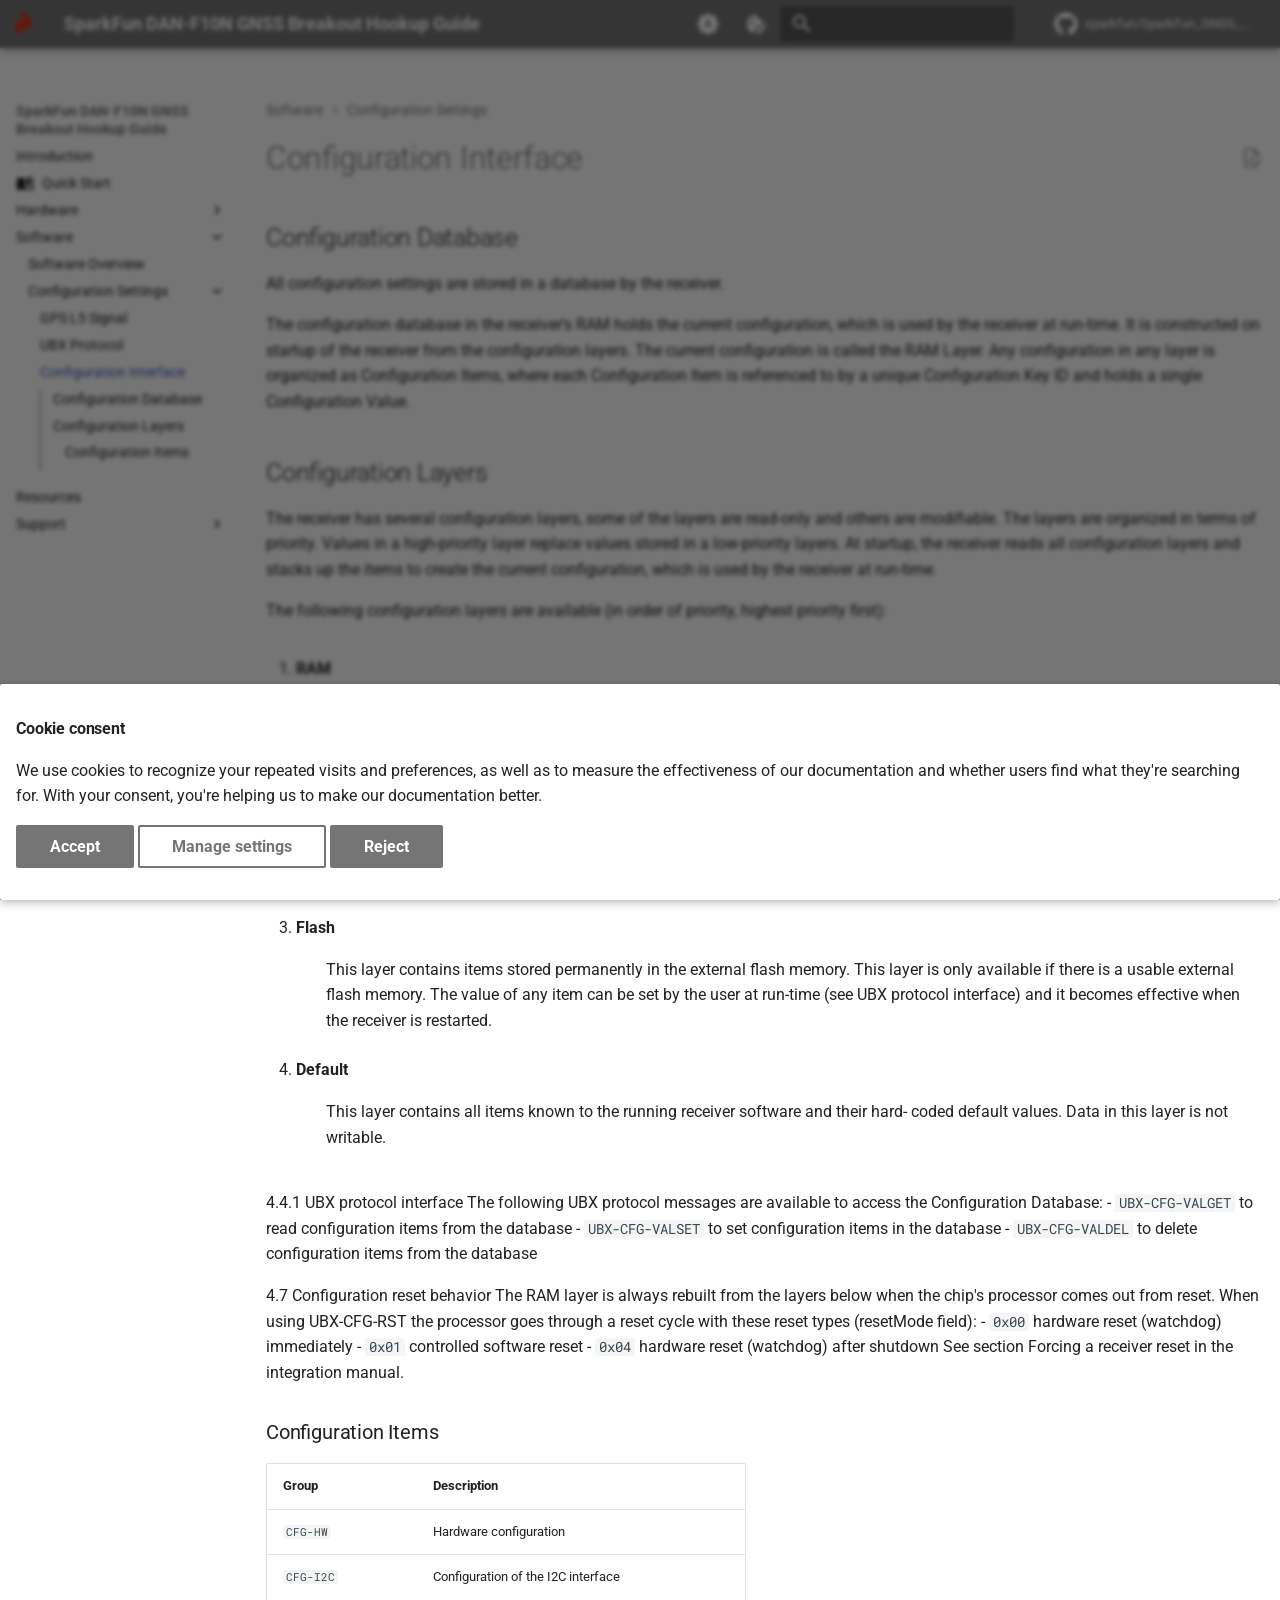
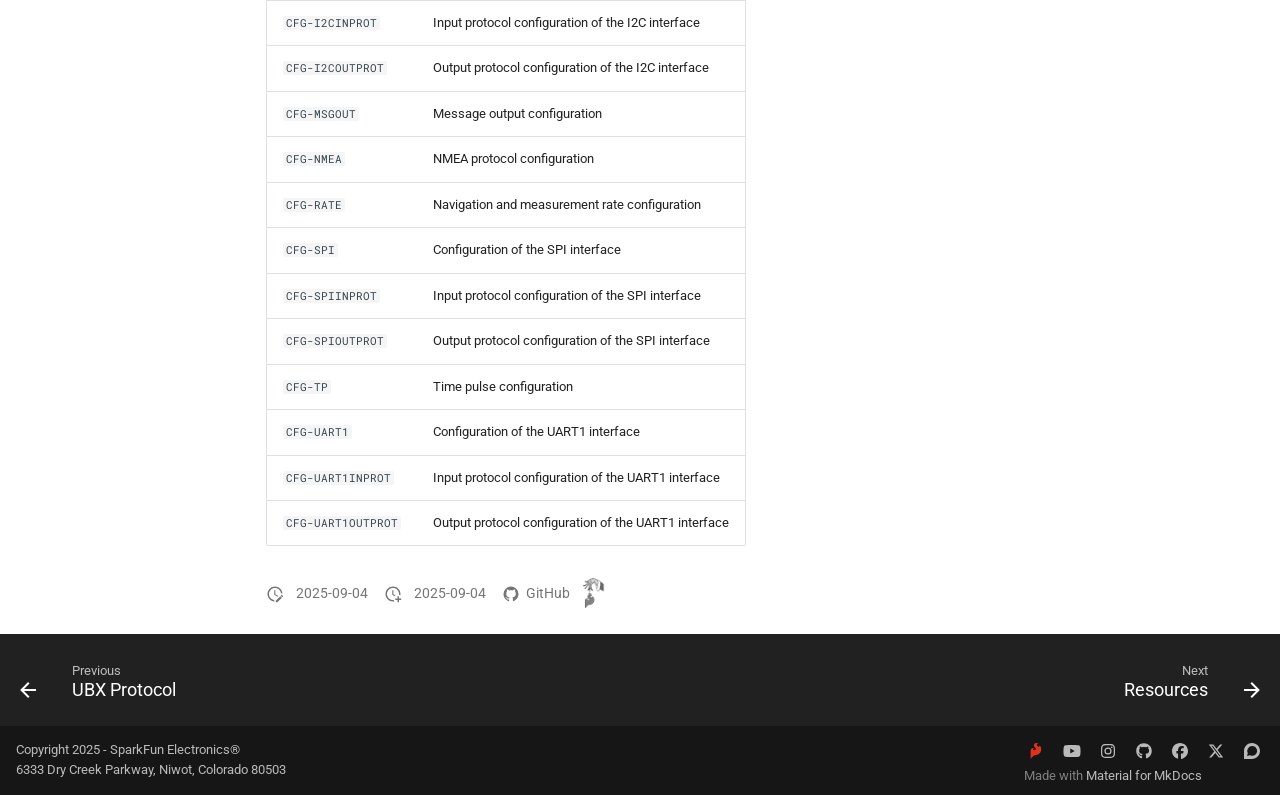
==== commit b08faeae: "Deployed 6a5475f with MkDocs version: 1.6.1" ====
--- a/configuration_interface/index.html
+++ b/configuration_interface/index.html
@@ -1369,12 +1369,6 @@
 </tr>
 </tbody>
 </table>
-<p><code>CFG-NAVMASK-SV_MASK_GPS</code> - Satellite mask for the GPS system
-<code>CFG-NAVMASK-SV_MASK_GAL</code> - Satellite mask for the Galileo system
-<code>CFG-NAVMASK-SV_MASK_BDS</code> - Satellite mask for the BeiDou system
-<code>CFG-NAVMASK-SV_MASK_QZSS</code> - Satellite mask for the QZSS system
-<code>CFG-NAVMASK-SV_MASK_NAVIC</code> - Satellite mask for the NavIC system</p>
-<p>CFG-HW-RF_LNA_MODE Sets the gain mode of the chip internal LNA for the L1 and L5 band independently of each other</p>
 
 
 
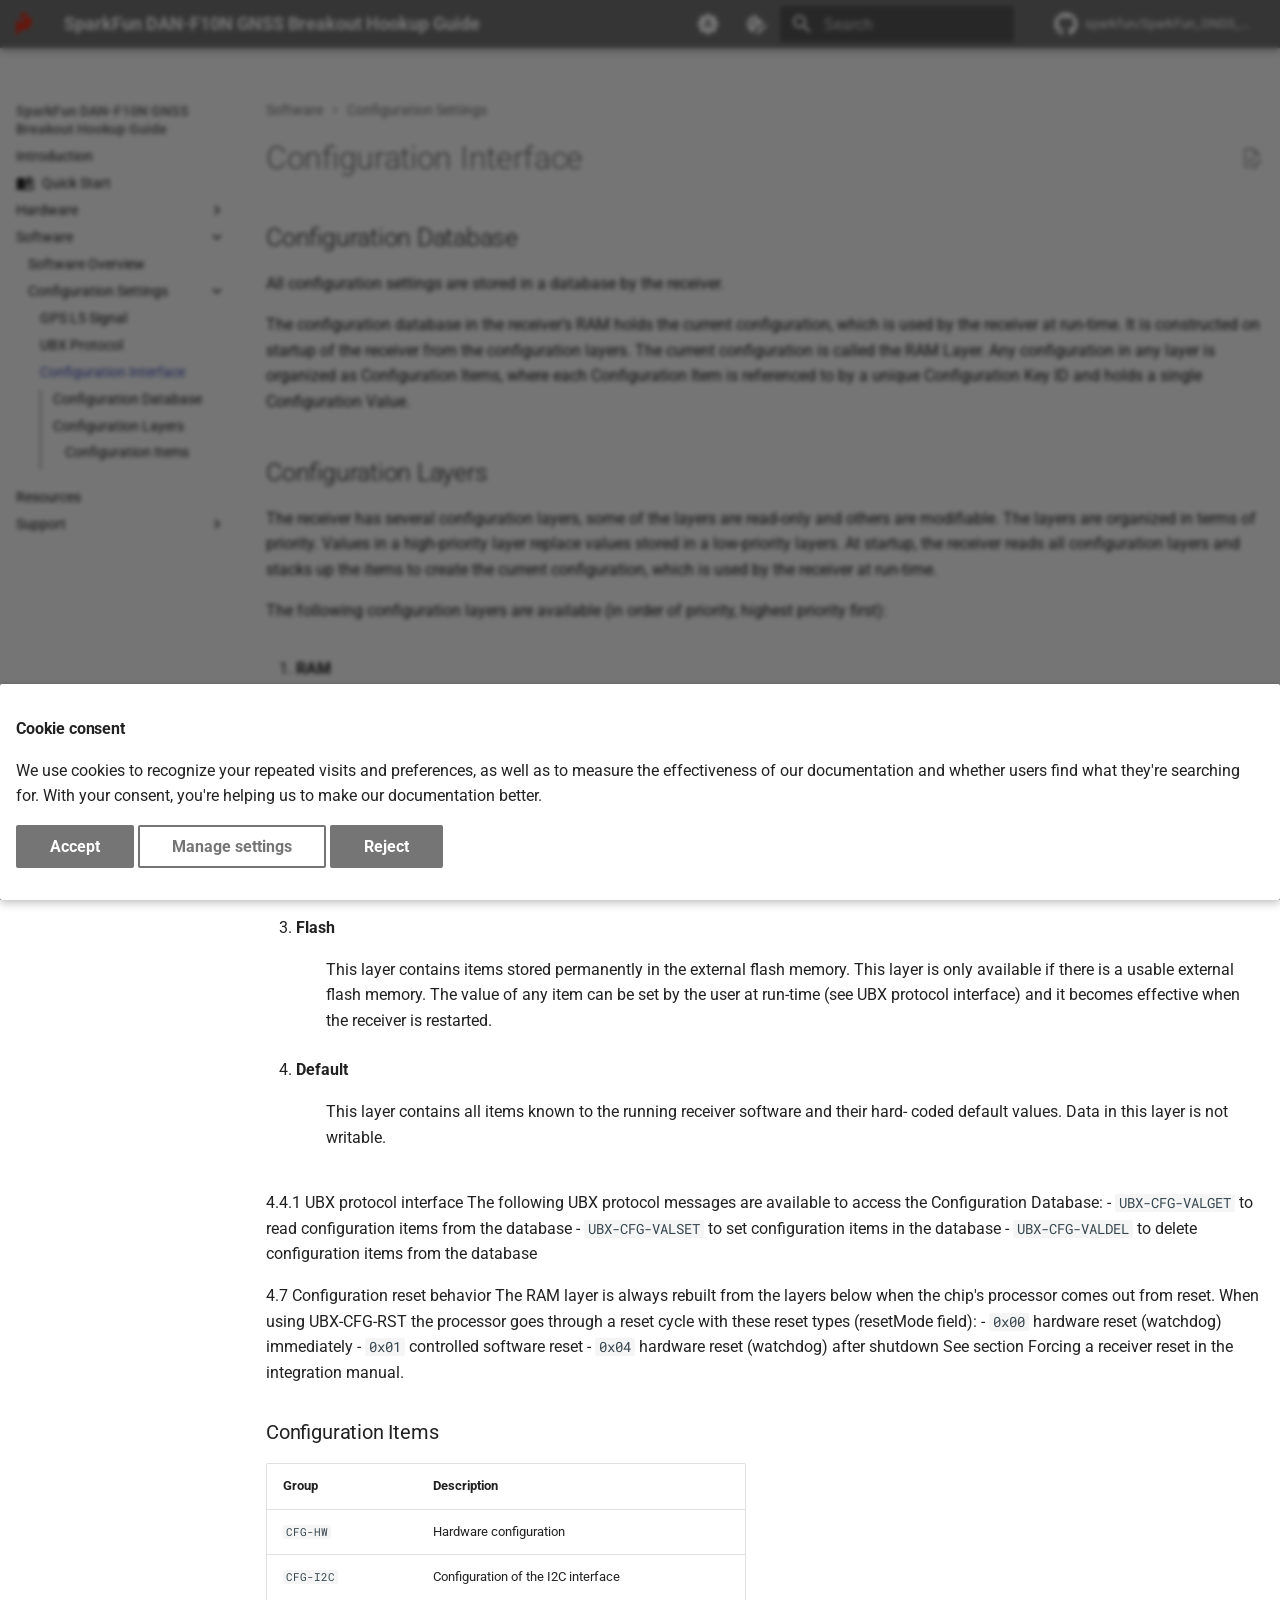
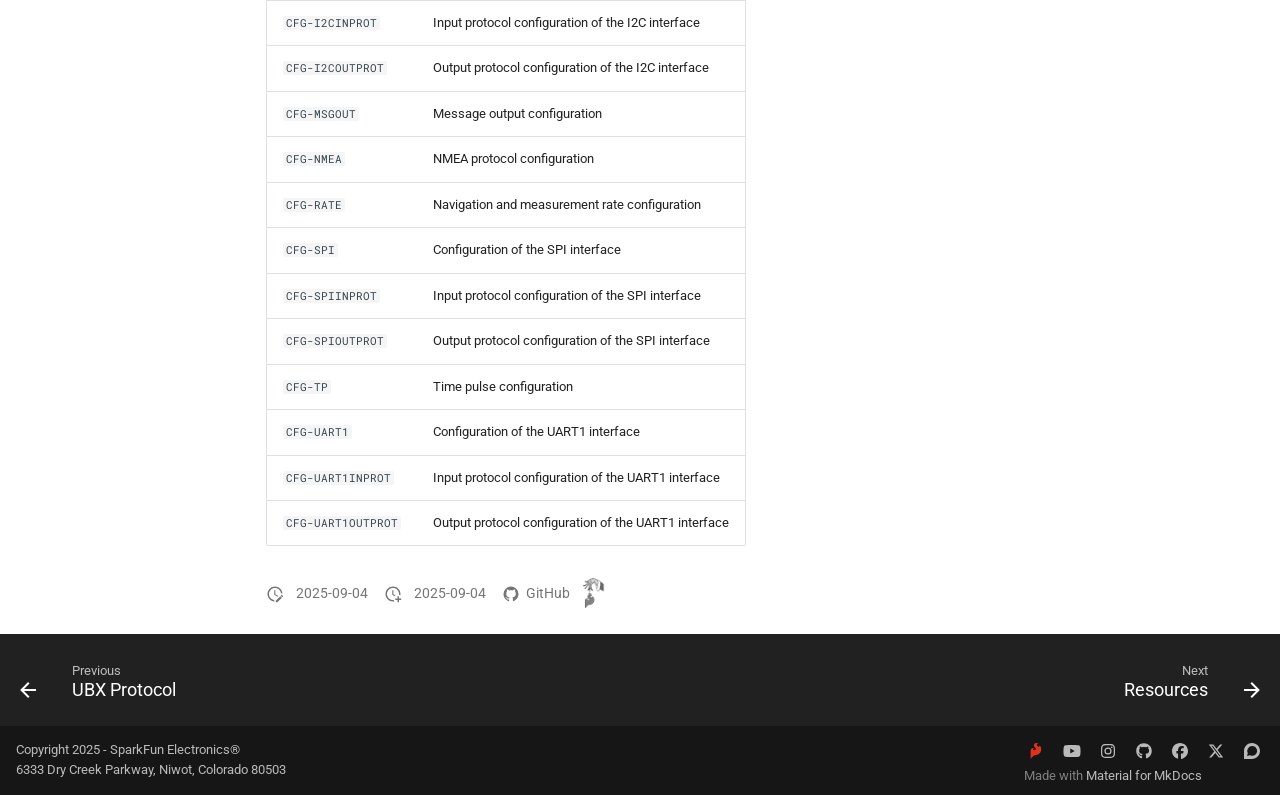
==== commit 2f1bd59d: "Deployed 2b0ab12 with MkDocs version: 1.6.1" ====
--- a/configuration_interface/index.html
+++ b/configuration_interface/index.html
@@ -25,7 +25,7 @@
       
       
       <link rel="icon" href="../assets/img/sfe-logo.png">
-      <meta name="generator" content="mkdocs-1.6.1, mkdocs-material-9.6.18+insiders-4.53.17">
+      <meta name="generator" content="mkdocs-1.6.1, mkdocs-material-9.6.19+insiders-4.53.17">
     
     
       
--- a/assets/external/fonts.googleapis.com/css.49ea35f2.css
+++ b/assets/external/fonts.googleapis.com/css.49ea35f2.css
@@ -5,17 +5,17 @@
   font-weight: 300;
   font-stretch: 100%;
   font-display: fallback;
-  src: url(../fonts.gstatic.com/s/roboto/v48/KFO5CnqEu92Fr1Mu53ZEC9_Vu3r1gIhOszmkC3kaWzU.woff2) format('woff2');
-  unicode-range: U+0460-052F, U+1C80-1C8A, U+20B4, U+2DE0-2DFF, U+A640-A69F, U+FE2E-FE2F;
-}
-/* cyrillic */
-@font-face {
-  font-family: 'Roboto';
-  font-style: italic;
-  font-weight: 300;
-  font-stretch: 100%;
-  font-display: fallback;
-  src: url(../fonts.gstatic.com/s/roboto/v48/KFO5CnqEu92Fr1Mu53ZEC9_Vu3r1gIhOszmkAnkaWzU.woff2) format('woff2');
+  src: url(../fonts.gstatic.com/s/roboto/v49/KFO5CnqEu92Fr1Mu53ZEC9_Vu3r1gIhOszmkC3kaWzU.woff2) format('woff2');
+  unicode-range: U+0460-052F, U+1C80-1C8A, U+20B4, U+2DE0-2DFF, U+A640-A69F, U+FE2E-FE2F;
+}
+/* cyrillic */
+@font-face {
+  font-family: 'Roboto';
+  font-style: italic;
+  font-weight: 300;
+  font-stretch: 100%;
+  font-display: fallback;
+  src: url(../fonts.gstatic.com/s/roboto/v49/KFO5CnqEu92Fr1Mu53ZEC9_Vu3r1gIhOszmkAnkaWzU.woff2) format('woff2');
   unicode-range: U+0301, U+0400-045F, U+0490-0491, U+04B0-04B1, U+2116;
 }
 /* greek-ext */
@@ -25,7 +25,7 @@
   font-weight: 300;
   font-stretch: 100%;
   font-display: fallback;
-  src: url(../fonts.gstatic.com/s/roboto/v48/KFO5CnqEu92Fr1Mu53ZEC9_Vu3r1gIhOszmkCnkaWzU.woff2) format('woff2');
+  src: url(../fonts.gstatic.com/s/roboto/v49/KFO5CnqEu92Fr1Mu53ZEC9_Vu3r1gIhOszmkCnkaWzU.woff2) format('woff2');
   unicode-range: U+1F00-1FFF;
 }
 /* greek */
@@ -35,7 +35,7 @@
   font-weight: 300;
   font-stretch: 100%;
   font-display: fallback;
-  src: url(../fonts.gstatic.com/s/roboto/v48/KFO5CnqEu92Fr1Mu53ZEC9_Vu3r1gIhOszmkBXkaWzU.woff2) format('woff2');
+  src: url(../fonts.gstatic.com/s/roboto/v49/KFO5CnqEu92Fr1Mu53ZEC9_Vu3r1gIhOszmkBXkaWzU.woff2) format('woff2');
   unicode-range: U+0370-0377, U+037A-037F, U+0384-038A, U+038C, U+038E-03A1, U+03A3-03FF;
 }
 /* math */
@@ -45,7 +45,7 @@
   font-weight: 300;
   font-stretch: 100%;
   font-display: fallback;
-  src: url(../fonts.gstatic.com/s/roboto/v48/KFO5CnqEu92Fr1Mu53ZEC9_Vu3r1gIhOszmkenkaWzU.woff2) format('woff2');
+  src: url(../fonts.gstatic.com/s/roboto/v49/KFO5CnqEu92Fr1Mu53ZEC9_Vu3r1gIhOszmkenkaWzU.woff2) format('woff2');
   unicode-range: U+0302-0303, U+0305, U+0307-0308, U+0310, U+0312, U+0315, U+031A, U+0326-0327, U+032C, U+032F-0330, U+0332-0333, U+0338, U+033A, U+0346, U+034D, U+0391-03A1, U+03A3-03A9, U+03B1-03C9, U+03D1, U+03D5-03D6, U+03F0-03F1, U+03F4-03F5, U+2016-2017, U+2034-2038, U+203C, U+2040, U+2043, U+2047, U+2050, U+2057, U+205F, U+2070-2071, U+2074-208E, U+2090-209C, U+20D0-20DC, U+20E1, U+20E5-20EF, U+2100-2112, U+2114-2115, U+2117-2121, U+2123-214F, U+2190, U+2192, U+2194-21AE, U+21B0-21E5, U+21F1-21F2, U+21F4-2211, U+2213-2214, U+2216-22FF, U+2308-230B, U+2310, U+2319, U+231C-2321, U+2336-237A, U+237C, U+2395, U+239B-23B7, U+23D0, U+23DC-23E1, U+2474-2475, U+25AF, U+25B3, U+25B7, U+25BD, U+25C1, U+25CA, U+25CC, U+25FB, U+266D-266F, U+27C0-27FF, U+2900-2AFF, U+2B0E-2B11, U+2B30-2B4C, U+2BFE, U+3030, U+FF5B, U+FF5D, U+1D400-1D7FF, U+1EE00-1EEFF;
 }
 /* symbols */
@@ -55,7 +55,7 @@
   font-weight: 300;
   font-stretch: 100%;
   font-display: fallback;
-  src: url(../fonts.gstatic.com/s/roboto/v48/KFO5CnqEu92Fr1Mu53ZEC9_Vu3r1gIhOszmkaHkaWzU.woff2) format('woff2');
+  src: url(../fonts.gstatic.com/s/roboto/v49/KFO5CnqEu92Fr1Mu53ZEC9_Vu3r1gIhOszmkaHkaWzU.woff2) format('woff2');
   unicode-range: U+0001-000C, U+000E-001F, U+007F-009F, U+20DD-20E0, U+20E2-20E4, U+2150-218F, U+2190, U+2192, U+2194-2199, U+21AF, U+21E6-21F0, U+21F3, U+2218-2219, U+2299, U+22C4-22C6, U+2300-243F, U+2440-244A, U+2460-24FF, U+25A0-27BF, U+2800-28FF, U+2921-2922, U+2981, U+29BF, U+29EB, U+2B00-2BFF, U+4DC0-4DFF, U+FFF9-FFFB, U+10140-1018E, U+10190-1019C, U+101A0, U+101D0-101FD, U+102E0-102FB, U+10E60-10E7E, U+1D2C0-1D2D3, U+1D2E0-1D37F, U+1F000-1F0FF, U+1F100-1F1AD, U+1F1E6-1F1FF, U+1F30D-1F30F, U+1F315, U+1F31C, U+1F31E, U+1F320-1F32C, U+1F336, U+1F378, U+1F37D, U+1F382, U+1F393-1F39F, U+1F3A7-1F3A8, U+1F3AC-1F3AF, U+1F3C2, U+1F3C4-1F3C6, U+1F3CA-1F3CE, U+1F3D4-1F3E0, U+1F3ED, U+1F3F1-1F3F3, U+1F3F5-1F3F7, U+1F408, U+1F415, U+1F41F, U+1F426, U+1F43F, U+1F441-1F442, U+1F444, U+1F446-1F449, U+1F44C-1F44E, U+1F453, U+1F46A, U+1F47D, U+1F4A3, U+1F4B0, U+1F4B3, U+1F4B9, U+1F4BB, U+1F4BF, U+1F4C8-1F4CB, U+1F4D6, U+1F4DA, U+1F4DF, U+1F4E3-1F4E6, U+1F4EA-1F4ED, U+1F4F7, U+1F4F9-1F4FB, U+1F4FD-1F4FE, U+1F503, U+1F507-1F50B, U+1F50D, U+1F512-1F513, U+1F53E-1F54A, U+1F54F-1F5FA, U+1F610, U+1F650-1F67F, U+1F687, U+1F68D, U+1F691, U+1F694, U+1F698, U+1F6AD, U+1F6B2, U+1F6B9-1F6BA, U+1F6BC, U+1F6C6-1F6CF, U+1F6D3-1F6D7, U+1F6E0-1F6EA, U+1F6F0-1F6F3, U+1F6F7-1F6FC, U+1F700-1F7FF, U+1F800-1F80B, U+1F810-1F847, U+1F850-1F859, U+1F860-1F887, U+1F890-1F8AD, U+1F8B0-1F8BB, U+1F8C0-1F8C1, U+1F900-1F90B, U+1F93B, U+1F946, U+1F984, U+1F996, U+1F9E9, U+1FA00-1FA6F, U+1FA70-1FA7C, U+1FA80-1FA89, U+1FA8F-1FAC6, U+1FACE-1FADC, U+1FADF-1FAE9, U+1FAF0-1FAF8, U+1FB00-1FBFF;
 }
 /* vietnamese */
@@ -65,47 +65,47 @@
   font-weight: 300;
   font-stretch: 100%;
   font-display: fallback;
-  src: url(../fonts.gstatic.com/s/roboto/v48/KFO5CnqEu92Fr1Mu53ZEC9_Vu3r1gIhOszmkCXkaWzU.woff2) format('woff2');
-  unicode-range: U+0102-0103, U+0110-0111, U+0128-0129, U+0168-0169, U+01A0-01A1, U+01AF-01B0, U+0300-0301, U+0303-0304, U+0308-0309, U+0323, U+0329, U+1EA0-1EF9, U+20AB;
-}
-/* latin-ext */
-@font-face {
-  font-family: 'Roboto';
-  font-style: italic;
-  font-weight: 300;
-  font-stretch: 100%;
-  font-display: fallback;
-  src: url(../fonts.gstatic.com/s/roboto/v48/KFO5CnqEu92Fr1Mu53ZEC9_Vu3r1gIhOszmkCHkaWzU.woff2) format('woff2');
-  unicode-range: U+0100-02BA, U+02BD-02C5, U+02C7-02CC, U+02CE-02D7, U+02DD-02FF, U+0304, U+0308, U+0329, U+1D00-1DBF, U+1E00-1E9F, U+1EF2-1EFF, U+2020, U+20A0-20AB, U+20AD-20C0, U+2113, U+2C60-2C7F, U+A720-A7FF;
-}
-/* latin */
-@font-face {
-  font-family: 'Roboto';
-  font-style: italic;
-  font-weight: 300;
-  font-stretch: 100%;
-  font-display: fallback;
-  src: url(../fonts.gstatic.com/s/roboto/v48/KFO5CnqEu92Fr1Mu53ZEC9_Vu3r1gIhOszmkBnka.woff2) format('woff2');
-  unicode-range: U+0000-00FF, U+0131, U+0152-0153, U+02BB-02BC, U+02C6, U+02DA, U+02DC, U+0304, U+0308, U+0329, U+2000-206F, U+20AC, U+2122, U+2191, U+2193, U+2212, U+2215, U+FEFF, U+FFFD;
-}
-/* cyrillic-ext */
-@font-face {
-  font-family: 'Roboto';
-  font-style: italic;
-  font-weight: 400;
-  font-stretch: 100%;
-  font-display: fallback;
-  src: url(../fonts.gstatic.com/s/roboto/v48/KFO5CnqEu92Fr1Mu53ZEC9_Vu3r1gIhOszmkC3kaWzU.woff2) format('woff2');
-  unicode-range: U+0460-052F, U+1C80-1C8A, U+20B4, U+2DE0-2DFF, U+A640-A69F, U+FE2E-FE2F;
-}
-/* cyrillic */
-@font-face {
-  font-family: 'Roboto';
-  font-style: italic;
-  font-weight: 400;
-  font-stretch: 100%;
-  font-display: fallback;
-  src: url(../fonts.gstatic.com/s/roboto/v48/KFO5CnqEu92Fr1Mu53ZEC9_Vu3r1gIhOszmkAnkaWzU.woff2) format('woff2');
+  src: url(../fonts.gstatic.com/s/roboto/v49/KFO5CnqEu92Fr1Mu53ZEC9_Vu3r1gIhOszmkCXkaWzU.woff2) format('woff2');
+  unicode-range: U+0102-0103, U+0110-0111, U+0128-0129, U+0168-0169, U+01A0-01A1, U+01AF-01B0, U+0300-0301, U+0303-0304, U+0308-0309, U+0323, U+0329, U+1EA0-1EF9, U+20AB;
+}
+/* latin-ext */
+@font-face {
+  font-family: 'Roboto';
+  font-style: italic;
+  font-weight: 300;
+  font-stretch: 100%;
+  font-display: fallback;
+  src: url(../fonts.gstatic.com/s/roboto/v49/KFO5CnqEu92Fr1Mu53ZEC9_Vu3r1gIhOszmkCHkaWzU.woff2) format('woff2');
+  unicode-range: U+0100-02BA, U+02BD-02C5, U+02C7-02CC, U+02CE-02D7, U+02DD-02FF, U+0304, U+0308, U+0329, U+1D00-1DBF, U+1E00-1E9F, U+1EF2-1EFF, U+2020, U+20A0-20AB, U+20AD-20C0, U+2113, U+2C60-2C7F, U+A720-A7FF;
+}
+/* latin */
+@font-face {
+  font-family: 'Roboto';
+  font-style: italic;
+  font-weight: 300;
+  font-stretch: 100%;
+  font-display: fallback;
+  src: url(../fonts.gstatic.com/s/roboto/v49/KFO5CnqEu92Fr1Mu53ZEC9_Vu3r1gIhOszmkBnka.woff2) format('woff2');
+  unicode-range: U+0000-00FF, U+0131, U+0152-0153, U+02BB-02BC, U+02C6, U+02DA, U+02DC, U+0304, U+0308, U+0329, U+2000-206F, U+20AC, U+2122, U+2191, U+2193, U+2212, U+2215, U+FEFF, U+FFFD;
+}
+/* cyrillic-ext */
+@font-face {
+  font-family: 'Roboto';
+  font-style: italic;
+  font-weight: 400;
+  font-stretch: 100%;
+  font-display: fallback;
+  src: url(../fonts.gstatic.com/s/roboto/v49/KFO5CnqEu92Fr1Mu53ZEC9_Vu3r1gIhOszmkC3kaWzU.woff2) format('woff2');
+  unicode-range: U+0460-052F, U+1C80-1C8A, U+20B4, U+2DE0-2DFF, U+A640-A69F, U+FE2E-FE2F;
+}
+/* cyrillic */
+@font-face {
+  font-family: 'Roboto';
+  font-style: italic;
+  font-weight: 400;
+  font-stretch: 100%;
+  font-display: fallback;
+  src: url(../fonts.gstatic.com/s/roboto/v49/KFO5CnqEu92Fr1Mu53ZEC9_Vu3r1gIhOszmkAnkaWzU.woff2) format('woff2');
   unicode-range: U+0301, U+0400-045F, U+0490-0491, U+04B0-04B1, U+2116;
 }
 /* greek-ext */
@@ -115,7 +115,7 @@
   font-weight: 400;
   font-stretch: 100%;
   font-display: fallback;
-  src: url(../fonts.gstatic.com/s/roboto/v48/KFO5CnqEu92Fr1Mu53ZEC9_Vu3r1gIhOszmkCnkaWzU.woff2) format('woff2');
+  src: url(../fonts.gstatic.com/s/roboto/v49/KFO5CnqEu92Fr1Mu53ZEC9_Vu3r1gIhOszmkCnkaWzU.woff2) format('woff2');
   unicode-range: U+1F00-1FFF;
 }
 /* greek */
@@ -125,7 +125,7 @@
   font-weight: 400;
   font-stretch: 100%;
   font-display: fallback;
-  src: url(../fonts.gstatic.com/s/roboto/v48/KFO5CnqEu92Fr1Mu53ZEC9_Vu3r1gIhOszmkBXkaWzU.woff2) format('woff2');
+  src: url(../fonts.gstatic.com/s/roboto/v49/KFO5CnqEu92Fr1Mu53ZEC9_Vu3r1gIhOszmkBXkaWzU.woff2) format('woff2');
   unicode-range: U+0370-0377, U+037A-037F, U+0384-038A, U+038C, U+038E-03A1, U+03A3-03FF;
 }
 /* math */
@@ -135,7 +135,7 @@
   font-weight: 400;
   font-stretch: 100%;
   font-display: fallback;
-  src: url(../fonts.gstatic.com/s/roboto/v48/KFO5CnqEu92Fr1Mu53ZEC9_Vu3r1gIhOszmkenkaWzU.woff2) format('woff2');
+  src: url(../fonts.gstatic.com/s/roboto/v49/KFO5CnqEu92Fr1Mu53ZEC9_Vu3r1gIhOszmkenkaWzU.woff2) format('woff2');
   unicode-range: U+0302-0303, U+0305, U+0307-0308, U+0310, U+0312, U+0315, U+031A, U+0326-0327, U+032C, U+032F-0330, U+0332-0333, U+0338, U+033A, U+0346, U+034D, U+0391-03A1, U+03A3-03A9, U+03B1-03C9, U+03D1, U+03D5-03D6, U+03F0-03F1, U+03F4-03F5, U+2016-2017, U+2034-2038, U+203C, U+2040, U+2043, U+2047, U+2050, U+2057, U+205F, U+2070-2071, U+2074-208E, U+2090-209C, U+20D0-20DC, U+20E1, U+20E5-20EF, U+2100-2112, U+2114-2115, U+2117-2121, U+2123-214F, U+2190, U+2192, U+2194-21AE, U+21B0-21E5, U+21F1-21F2, U+21F4-2211, U+2213-2214, U+2216-22FF, U+2308-230B, U+2310, U+2319, U+231C-2321, U+2336-237A, U+237C, U+2395, U+239B-23B7, U+23D0, U+23DC-23E1, U+2474-2475, U+25AF, U+25B3, U+25B7, U+25BD, U+25C1, U+25CA, U+25CC, U+25FB, U+266D-266F, U+27C0-27FF, U+2900-2AFF, U+2B0E-2B11, U+2B30-2B4C, U+2BFE, U+3030, U+FF5B, U+FF5D, U+1D400-1D7FF, U+1EE00-1EEFF;
 }
 /* symbols */
@@ -145,7 +145,7 @@
   font-weight: 400;
   font-stretch: 100%;
   font-display: fallback;
-  src: url(../fonts.gstatic.com/s/roboto/v48/KFO5CnqEu92Fr1Mu53ZEC9_Vu3r1gIhOszmkaHkaWzU.woff2) format('woff2');
+  src: url(../fonts.gstatic.com/s/roboto/v49/KFO5CnqEu92Fr1Mu53ZEC9_Vu3r1gIhOszmkaHkaWzU.woff2) format('woff2');
   unicode-range: U+0001-000C, U+000E-001F, U+007F-009F, U+20DD-20E0, U+20E2-20E4, U+2150-218F, U+2190, U+2192, U+2194-2199, U+21AF, U+21E6-21F0, U+21F3, U+2218-2219, U+2299, U+22C4-22C6, U+2300-243F, U+2440-244A, U+2460-24FF, U+25A0-27BF, U+2800-28FF, U+2921-2922, U+2981, U+29BF, U+29EB, U+2B00-2BFF, U+4DC0-4DFF, U+FFF9-FFFB, U+10140-1018E, U+10190-1019C, U+101A0, U+101D0-101FD, U+102E0-102FB, U+10E60-10E7E, U+1D2C0-1D2D3, U+1D2E0-1D37F, U+1F000-1F0FF, U+1F100-1F1AD, U+1F1E6-1F1FF, U+1F30D-1F30F, U+1F315, U+1F31C, U+1F31E, U+1F320-1F32C, U+1F336, U+1F378, U+1F37D, U+1F382, U+1F393-1F39F, U+1F3A7-1F3A8, U+1F3AC-1F3AF, U+1F3C2, U+1F3C4-1F3C6, U+1F3CA-1F3CE, U+1F3D4-1F3E0, U+1F3ED, U+1F3F1-1F3F3, U+1F3F5-1F3F7, U+1F408, U+1F415, U+1F41F, U+1F426, U+1F43F, U+1F441-1F442, U+1F444, U+1F446-1F449, U+1F44C-1F44E, U+1F453, U+1F46A, U+1F47D, U+1F4A3, U+1F4B0, U+1F4B3, U+1F4B9, U+1F4BB, U+1F4BF, U+1F4C8-1F4CB, U+1F4D6, U+1F4DA, U+1F4DF, U+1F4E3-1F4E6, U+1F4EA-1F4ED, U+1F4F7, U+1F4F9-1F4FB, U+1F4FD-1F4FE, U+1F503, U+1F507-1F50B, U+1F50D, U+1F512-1F513, U+1F53E-1F54A, U+1F54F-1F5FA, U+1F610, U+1F650-1F67F, U+1F687, U+1F68D, U+1F691, U+1F694, U+1F698, U+1F6AD, U+1F6B2, U+1F6B9-1F6BA, U+1F6BC, U+1F6C6-1F6CF, U+1F6D3-1F6D7, U+1F6E0-1F6EA, U+1F6F0-1F6F3, U+1F6F7-1F6FC, U+1F700-1F7FF, U+1F800-1F80B, U+1F810-1F847, U+1F850-1F859, U+1F860-1F887, U+1F890-1F8AD, U+1F8B0-1F8BB, U+1F8C0-1F8C1, U+1F900-1F90B, U+1F93B, U+1F946, U+1F984, U+1F996, U+1F9E9, U+1FA00-1FA6F, U+1FA70-1FA7C, U+1FA80-1FA89, U+1FA8F-1FAC6, U+1FACE-1FADC, U+1FADF-1FAE9, U+1FAF0-1FAF8, U+1FB00-1FBFF;
 }
 /* vietnamese */
@@ -155,47 +155,47 @@
   font-weight: 400;
   font-stretch: 100%;
   font-display: fallback;
-  src: url(../fonts.gstatic.com/s/roboto/v48/KFO5CnqEu92Fr1Mu53ZEC9_Vu3r1gIhOszmkCXkaWzU.woff2) format('woff2');
-  unicode-range: U+0102-0103, U+0110-0111, U+0128-0129, U+0168-0169, U+01A0-01A1, U+01AF-01B0, U+0300-0301, U+0303-0304, U+0308-0309, U+0323, U+0329, U+1EA0-1EF9, U+20AB;
-}
-/* latin-ext */
-@font-face {
-  font-family: 'Roboto';
-  font-style: italic;
-  font-weight: 400;
-  font-stretch: 100%;
-  font-display: fallback;
-  src: url(../fonts.gstatic.com/s/roboto/v48/KFO5CnqEu92Fr1Mu53ZEC9_Vu3r1gIhOszmkCHkaWzU.woff2) format('woff2');
-  unicode-range: U+0100-02BA, U+02BD-02C5, U+02C7-02CC, U+02CE-02D7, U+02DD-02FF, U+0304, U+0308, U+0329, U+1D00-1DBF, U+1E00-1E9F, U+1EF2-1EFF, U+2020, U+20A0-20AB, U+20AD-20C0, U+2113, U+2C60-2C7F, U+A720-A7FF;
-}
-/* latin */
-@font-face {
-  font-family: 'Roboto';
-  font-style: italic;
-  font-weight: 400;
-  font-stretch: 100%;
-  font-display: fallback;
-  src: url(../fonts.gstatic.com/s/roboto/v48/KFO5CnqEu92Fr1Mu53ZEC9_Vu3r1gIhOszmkBnka.woff2) format('woff2');
-  unicode-range: U+0000-00FF, U+0131, U+0152-0153, U+02BB-02BC, U+02C6, U+02DA, U+02DC, U+0304, U+0308, U+0329, U+2000-206F, U+20AC, U+2122, U+2191, U+2193, U+2212, U+2215, U+FEFF, U+FFFD;
-}
-/* cyrillic-ext */
-@font-face {
-  font-family: 'Roboto';
-  font-style: italic;
-  font-weight: 700;
-  font-stretch: 100%;
-  font-display: fallback;
-  src: url(../fonts.gstatic.com/s/roboto/v48/KFO5CnqEu92Fr1Mu53ZEC9_Vu3r1gIhOszmkC3kaWzU.woff2) format('woff2');
-  unicode-range: U+0460-052F, U+1C80-1C8A, U+20B4, U+2DE0-2DFF, U+A640-A69F, U+FE2E-FE2F;
-}
-/* cyrillic */
-@font-face {
-  font-family: 'Roboto';
-  font-style: italic;
-  font-weight: 700;
-  font-stretch: 100%;
-  font-display: fallback;
-  src: url(../fonts.gstatic.com/s/roboto/v48/KFO5CnqEu92Fr1Mu53ZEC9_Vu3r1gIhOszmkAnkaWzU.woff2) format('woff2');
+  src: url(../fonts.gstatic.com/s/roboto/v49/KFO5CnqEu92Fr1Mu53ZEC9_Vu3r1gIhOszmkCXkaWzU.woff2) format('woff2');
+  unicode-range: U+0102-0103, U+0110-0111, U+0128-0129, U+0168-0169, U+01A0-01A1, U+01AF-01B0, U+0300-0301, U+0303-0304, U+0308-0309, U+0323, U+0329, U+1EA0-1EF9, U+20AB;
+}
+/* latin-ext */
+@font-face {
+  font-family: 'Roboto';
+  font-style: italic;
+  font-weight: 400;
+  font-stretch: 100%;
+  font-display: fallback;
+  src: url(../fonts.gstatic.com/s/roboto/v49/KFO5CnqEu92Fr1Mu53ZEC9_Vu3r1gIhOszmkCHkaWzU.woff2) format('woff2');
+  unicode-range: U+0100-02BA, U+02BD-02C5, U+02C7-02CC, U+02CE-02D7, U+02DD-02FF, U+0304, U+0308, U+0329, U+1D00-1DBF, U+1E00-1E9F, U+1EF2-1EFF, U+2020, U+20A0-20AB, U+20AD-20C0, U+2113, U+2C60-2C7F, U+A720-A7FF;
+}
+/* latin */
+@font-face {
+  font-family: 'Roboto';
+  font-style: italic;
+  font-weight: 400;
+  font-stretch: 100%;
+  font-display: fallback;
+  src: url(../fonts.gstatic.com/s/roboto/v49/KFO5CnqEu92Fr1Mu53ZEC9_Vu3r1gIhOszmkBnka.woff2) format('woff2');
+  unicode-range: U+0000-00FF, U+0131, U+0152-0153, U+02BB-02BC, U+02C6, U+02DA, U+02DC, U+0304, U+0308, U+0329, U+2000-206F, U+20AC, U+2122, U+2191, U+2193, U+2212, U+2215, U+FEFF, U+FFFD;
+}
+/* cyrillic-ext */
+@font-face {
+  font-family: 'Roboto';
+  font-style: italic;
+  font-weight: 700;
+  font-stretch: 100%;
+  font-display: fallback;
+  src: url(../fonts.gstatic.com/s/roboto/v49/KFO5CnqEu92Fr1Mu53ZEC9_Vu3r1gIhOszmkC3kaWzU.woff2) format('woff2');
+  unicode-range: U+0460-052F, U+1C80-1C8A, U+20B4, U+2DE0-2DFF, U+A640-A69F, U+FE2E-FE2F;
+}
+/* cyrillic */
+@font-face {
+  font-family: 'Roboto';
+  font-style: italic;
+  font-weight: 700;
+  font-stretch: 100%;
+  font-display: fallback;
+  src: url(../fonts.gstatic.com/s/roboto/v49/KFO5CnqEu92Fr1Mu53ZEC9_Vu3r1gIhOszmkAnkaWzU.woff2) format('woff2');
   unicode-range: U+0301, U+0400-045F, U+0490-0491, U+04B0-04B1, U+2116;
 }
 /* greek-ext */
@@ -205,7 +205,7 @@
   font-weight: 700;
   font-stretch: 100%;
   font-display: fallback;
-  src: url(../fonts.gstatic.com/s/roboto/v48/KFO5CnqEu92Fr1Mu53ZEC9_Vu3r1gIhOszmkCnkaWzU.woff2) format('woff2');
+  src: url(../fonts.gstatic.com/s/roboto/v49/KFO5CnqEu92Fr1Mu53ZEC9_Vu3r1gIhOszmkCnkaWzU.woff2) format('woff2');
   unicode-range: U+1F00-1FFF;
 }
 /* greek */
@@ -215,7 +215,7 @@
   font-weight: 700;
   font-stretch: 100%;
   font-display: fallback;
-  src: url(../fonts.gstatic.com/s/roboto/v48/KFO5CnqEu92Fr1Mu53ZEC9_Vu3r1gIhOszmkBXkaWzU.woff2) format('woff2');
+  src: url(../fonts.gstatic.com/s/roboto/v49/KFO5CnqEu92Fr1Mu53ZEC9_Vu3r1gIhOszmkBXkaWzU.woff2) format('woff2');
   unicode-range: U+0370-0377, U+037A-037F, U+0384-038A, U+038C, U+038E-03A1, U+03A3-03FF;
 }
 /* math */
@@ -225,7 +225,7 @@
   font-weight: 700;
   font-stretch: 100%;
   font-display: fallback;
-  src: url(../fonts.gstatic.com/s/roboto/v48/KFO5CnqEu92Fr1Mu53ZEC9_Vu3r1gIhOszmkenkaWzU.woff2) format('woff2');
+  src: url(../fonts.gstatic.com/s/roboto/v49/KFO5CnqEu92Fr1Mu53ZEC9_Vu3r1gIhOszmkenkaWzU.woff2) format('woff2');
   unicode-range: U+0302-0303, U+0305, U+0307-0308, U+0310, U+0312, U+0315, U+031A, U+0326-0327, U+032C, U+032F-0330, U+0332-0333, U+0338, U+033A, U+0346, U+034D, U+0391-03A1, U+03A3-03A9, U+03B1-03C9, U+03D1, U+03D5-03D6, U+03F0-03F1, U+03F4-03F5, U+2016-2017, U+2034-2038, U+203C, U+2040, U+2043, U+2047, U+2050, U+2057, U+205F, U+2070-2071, U+2074-208E, U+2090-209C, U+20D0-20DC, U+20E1, U+20E5-20EF, U+2100-2112, U+2114-2115, U+2117-2121, U+2123-214F, U+2190, U+2192, U+2194-21AE, U+21B0-21E5, U+21F1-21F2, U+21F4-2211, U+2213-2214, U+2216-22FF, U+2308-230B, U+2310, U+2319, U+231C-2321, U+2336-237A, U+237C, U+2395, U+239B-23B7, U+23D0, U+23DC-23E1, U+2474-2475, U+25AF, U+25B3, U+25B7, U+25BD, U+25C1, U+25CA, U+25CC, U+25FB, U+266D-266F, U+27C0-27FF, U+2900-2AFF, U+2B0E-2B11, U+2B30-2B4C, U+2BFE, U+3030, U+FF5B, U+FF5D, U+1D400-1D7FF, U+1EE00-1EEFF;
 }
 /* symbols */
@@ -235,7 +235,7 @@
   font-weight: 700;
   font-stretch: 100%;
   font-display: fallback;
-  src: url(../fonts.gstatic.com/s/roboto/v48/KFO5CnqEu92Fr1Mu53ZEC9_Vu3r1gIhOszmkaHkaWzU.woff2) format('woff2');
+  src: url(../fonts.gstatic.com/s/roboto/v49/KFO5CnqEu92Fr1Mu53ZEC9_Vu3r1gIhOszmkaHkaWzU.woff2) format('woff2');
   unicode-range: U+0001-000C, U+000E-001F, U+007F-009F, U+20DD-20E0, U+20E2-20E4, U+2150-218F, U+2190, U+2192, U+2194-2199, U+21AF, U+21E6-21F0, U+21F3, U+2218-2219, U+2299, U+22C4-22C6, U+2300-243F, U+2440-244A, U+2460-24FF, U+25A0-27BF, U+2800-28FF, U+2921-2922, U+2981, U+29BF, U+29EB, U+2B00-2BFF, U+4DC0-4DFF, U+FFF9-FFFB, U+10140-1018E, U+10190-1019C, U+101A0, U+101D0-101FD, U+102E0-102FB, U+10E60-10E7E, U+1D2C0-1D2D3, U+1D2E0-1D37F, U+1F000-1F0FF, U+1F100-1F1AD, U+1F1E6-1F1FF, U+1F30D-1F30F, U+1F315, U+1F31C, U+1F31E, U+1F320-1F32C, U+1F336, U+1F378, U+1F37D, U+1F382, U+1F393-1F39F, U+1F3A7-1F3A8, U+1F3AC-1F3AF, U+1F3C2, U+1F3C4-1F3C6, U+1F3CA-1F3CE, U+1F3D4-1F3E0, U+1F3ED, U+1F3F1-1F3F3, U+1F3F5-1F3F7, U+1F408, U+1F415, U+1F41F, U+1F426, U+1F43F, U+1F441-1F442, U+1F444, U+1F446-1F449, U+1F44C-1F44E, U+1F453, U+1F46A, U+1F47D, U+1F4A3, U+1F4B0, U+1F4B3, U+1F4B9, U+1F4BB, U+1F4BF, U+1F4C8-1F4CB, U+1F4D6, U+1F4DA, U+1F4DF, U+1F4E3-1F4E6, U+1F4EA-1F4ED, U+1F4F7, U+1F4F9-1F4FB, U+1F4FD-1F4FE, U+1F503, U+1F507-1F50B, U+1F50D, U+1F512-1F513, U+1F53E-1F54A, U+1F54F-1F5FA, U+1F610, U+1F650-1F67F, U+1F687, U+1F68D, U+1F691, U+1F694, U+1F698, U+1F6AD, U+1F6B2, U+1F6B9-1F6BA, U+1F6BC, U+1F6C6-1F6CF, U+1F6D3-1F6D7, U+1F6E0-1F6EA, U+1F6F0-1F6F3, U+1F6F7-1F6FC, U+1F700-1F7FF, U+1F800-1F80B, U+1F810-1F847, U+1F850-1F859, U+1F860-1F887, U+1F890-1F8AD, U+1F8B0-1F8BB, U+1F8C0-1F8C1, U+1F900-1F90B, U+1F93B, U+1F946, U+1F984, U+1F996, U+1F9E9, U+1FA00-1FA6F, U+1FA70-1FA7C, U+1FA80-1FA89, U+1FA8F-1FAC6, U+1FACE-1FADC, U+1FADF-1FAE9, U+1FAF0-1FAF8, U+1FB00-1FBFF;
 }
 /* vietnamese */
@@ -245,47 +245,47 @@
   font-weight: 700;
   font-stretch: 100%;
   font-display: fallback;
-  src: url(../fonts.gstatic.com/s/roboto/v48/KFO5CnqEu92Fr1Mu53ZEC9_Vu3r1gIhOszmkCXkaWzU.woff2) format('woff2');
-  unicode-range: U+0102-0103, U+0110-0111, U+0128-0129, U+0168-0169, U+01A0-01A1, U+01AF-01B0, U+0300-0301, U+0303-0304, U+0308-0309, U+0323, U+0329, U+1EA0-1EF9, U+20AB;
-}
-/* latin-ext */
-@font-face {
-  font-family: 'Roboto';
-  font-style: italic;
-  font-weight: 700;
-  font-stretch: 100%;
-  font-display: fallback;
-  src: url(../fonts.gstatic.com/s/roboto/v48/KFO5CnqEu92Fr1Mu53ZEC9_Vu3r1gIhOszmkCHkaWzU.woff2) format('woff2');
-  unicode-range: U+0100-02BA, U+02BD-02C5, U+02C7-02CC, U+02CE-02D7, U+02DD-02FF, U+0304, U+0308, U+0329, U+1D00-1DBF, U+1E00-1E9F, U+1EF2-1EFF, U+2020, U+20A0-20AB, U+20AD-20C0, U+2113, U+2C60-2C7F, U+A720-A7FF;
-}
-/* latin */
-@font-face {
-  font-family: 'Roboto';
-  font-style: italic;
-  font-weight: 700;
-  font-stretch: 100%;
-  font-display: fallback;
-  src: url(../fonts.gstatic.com/s/roboto/v48/KFO5CnqEu92Fr1Mu53ZEC9_Vu3r1gIhOszmkBnka.woff2) format('woff2');
-  unicode-range: U+0000-00FF, U+0131, U+0152-0153, U+02BB-02BC, U+02C6, U+02DA, U+02DC, U+0304, U+0308, U+0329, U+2000-206F, U+20AC, U+2122, U+2191, U+2193, U+2212, U+2215, U+FEFF, U+FFFD;
-}
-/* cyrillic-ext */
-@font-face {
-  font-family: 'Roboto';
-  font-style: normal;
-  font-weight: 300;
-  font-stretch: 100%;
-  font-display: fallback;
-  src: url(../fonts.gstatic.com/s/roboto/v48/KFO7CnqEu92Fr1ME7kSn66aGLdTylUAMa3GUBGEe.woff2) format('woff2');
-  unicode-range: U+0460-052F, U+1C80-1C8A, U+20B4, U+2DE0-2DFF, U+A640-A69F, U+FE2E-FE2F;
-}
-/* cyrillic */
-@font-face {
-  font-family: 'Roboto';
-  font-style: normal;
-  font-weight: 300;
-  font-stretch: 100%;
-  font-display: fallback;
-  src: url(../fonts.gstatic.com/s/roboto/v48/KFO7CnqEu92Fr1ME7kSn66aGLdTylUAMa3iUBGEe.woff2) format('woff2');
+  src: url(../fonts.gstatic.com/s/roboto/v49/KFO5CnqEu92Fr1Mu53ZEC9_Vu3r1gIhOszmkCXkaWzU.woff2) format('woff2');
+  unicode-range: U+0102-0103, U+0110-0111, U+0128-0129, U+0168-0169, U+01A0-01A1, U+01AF-01B0, U+0300-0301, U+0303-0304, U+0308-0309, U+0323, U+0329, U+1EA0-1EF9, U+20AB;
+}
+/* latin-ext */
+@font-face {
+  font-family: 'Roboto';
+  font-style: italic;
+  font-weight: 700;
+  font-stretch: 100%;
+  font-display: fallback;
+  src: url(../fonts.gstatic.com/s/roboto/v49/KFO5CnqEu92Fr1Mu53ZEC9_Vu3r1gIhOszmkCHkaWzU.woff2) format('woff2');
+  unicode-range: U+0100-02BA, U+02BD-02C5, U+02C7-02CC, U+02CE-02D7, U+02DD-02FF, U+0304, U+0308, U+0329, U+1D00-1DBF, U+1E00-1E9F, U+1EF2-1EFF, U+2020, U+20A0-20AB, U+20AD-20C0, U+2113, U+2C60-2C7F, U+A720-A7FF;
+}
+/* latin */
+@font-face {
+  font-family: 'Roboto';
+  font-style: italic;
+  font-weight: 700;
+  font-stretch: 100%;
+  font-display: fallback;
+  src: url(../fonts.gstatic.com/s/roboto/v49/KFO5CnqEu92Fr1Mu53ZEC9_Vu3r1gIhOszmkBnka.woff2) format('woff2');
+  unicode-range: U+0000-00FF, U+0131, U+0152-0153, U+02BB-02BC, U+02C6, U+02DA, U+02DC, U+0304, U+0308, U+0329, U+2000-206F, U+20AC, U+2122, U+2191, U+2193, U+2212, U+2215, U+FEFF, U+FFFD;
+}
+/* cyrillic-ext */
+@font-face {
+  font-family: 'Roboto';
+  font-style: normal;
+  font-weight: 300;
+  font-stretch: 100%;
+  font-display: fallback;
+  src: url(../fonts.gstatic.com/s/roboto/v49/KFO7CnqEu92Fr1ME7kSn66aGLdTylUAMa3GUBGEe.woff2) format('woff2');
+  unicode-range: U+0460-052F, U+1C80-1C8A, U+20B4, U+2DE0-2DFF, U+A640-A69F, U+FE2E-FE2F;
+}
+/* cyrillic */
+@font-face {
+  font-family: 'Roboto';
+  font-style: normal;
+  font-weight: 300;
+  font-stretch: 100%;
+  font-display: fallback;
+  src: url(../fonts.gstatic.com/s/roboto/v49/KFO7CnqEu92Fr1ME7kSn66aGLdTylUAMa3iUBGEe.woff2) format('woff2');
   unicode-range: U+0301, U+0400-045F, U+0490-0491, U+04B0-04B1, U+2116;
 }
 /* greek-ext */
@@ -295,7 +295,7 @@
   font-weight: 300;
   font-stretch: 100%;
   font-display: fallback;
-  src: url(../fonts.gstatic.com/s/roboto/v48/KFO7CnqEu92Fr1ME7kSn66aGLdTylUAMa3CUBGEe.woff2) format('woff2');
+  src: url(../fonts.gstatic.com/s/roboto/v49/KFO7CnqEu92Fr1ME7kSn66aGLdTylUAMa3CUBGEe.woff2) format('woff2');
   unicode-range: U+1F00-1FFF;
 }
 /* greek */
@@ -305,7 +305,7 @@
   font-weight: 300;
   font-stretch: 100%;
   font-display: fallback;
-  src: url(../fonts.gstatic.com/s/roboto/v48/KFO7CnqEu92Fr1ME7kSn66aGLdTylUAMa3-UBGEe.woff2) format('woff2');
+  src: url(../fonts.gstatic.com/s/roboto/v49/KFO7CnqEu92Fr1ME7kSn66aGLdTylUAMa3-UBGEe.woff2) format('woff2');
   unicode-range: U+0370-0377, U+037A-037F, U+0384-038A, U+038C, U+038E-03A1, U+03A3-03FF;
 }
 /* math */
@@ -315,7 +315,7 @@
   font-weight: 300;
   font-stretch: 100%;
   font-display: fallback;
-  src: url(../fonts.gstatic.com/s/roboto/v48/KFO7CnqEu92Fr1ME7kSn66aGLdTylUAMawCUBGEe.woff2) format('woff2');
+  src: url(../fonts.gstatic.com/s/roboto/v49/KFO7CnqEu92Fr1ME7kSn66aGLdTylUAMawCUBGEe.woff2) format('woff2');
   unicode-range: U+0302-0303, U+0305, U+0307-0308, U+0310, U+0312, U+0315, U+031A, U+0326-0327, U+032C, U+032F-0330, U+0332-0333, U+0338, U+033A, U+0346, U+034D, U+0391-03A1, U+03A3-03A9, U+03B1-03C9, U+03D1, U+03D5-03D6, U+03F0-03F1, U+03F4-03F5, U+2016-2017, U+2034-2038, U+203C, U+2040, U+2043, U+2047, U+2050, U+2057, U+205F, U+2070-2071, U+2074-208E, U+2090-209C, U+20D0-20DC, U+20E1, U+20E5-20EF, U+2100-2112, U+2114-2115, U+2117-2121, U+2123-214F, U+2190, U+2192, U+2194-21AE, U+21B0-21E5, U+21F1-21F2, U+21F4-2211, U+2213-2214, U+2216-22FF, U+2308-230B, U+2310, U+2319, U+231C-2321, U+2336-237A, U+237C, U+2395, U+239B-23B7, U+23D0, U+23DC-23E1, U+2474-2475, U+25AF, U+25B3, U+25B7, U+25BD, U+25C1, U+25CA, U+25CC, U+25FB, U+266D-266F, U+27C0-27FF, U+2900-2AFF, U+2B0E-2B11, U+2B30-2B4C, U+2BFE, U+3030, U+FF5B, U+FF5D, U+1D400-1D7FF, U+1EE00-1EEFF;
 }
 /* symbols */
@@ -325,7 +325,7 @@
   font-weight: 300;
   font-stretch: 100%;
   font-display: fallback;
-  src: url(../fonts.gstatic.com/s/roboto/v48/KFO7CnqEu92Fr1ME7kSn66aGLdTylUAMaxKUBGEe.woff2) format('woff2');
+  src: url(../fonts.gstatic.com/s/roboto/v49/KFO7CnqEu92Fr1ME7kSn66aGLdTylUAMaxKUBGEe.woff2) format('woff2');
   unicode-range: U+0001-000C, U+000E-001F, U+007F-009F, U+20DD-20E0, U+20E2-20E4, U+2150-218F, U+2190, U+2192, U+2194-2199, U+21AF, U+21E6-21F0, U+21F3, U+2218-2219, U+2299, U+22C4-22C6, U+2300-243F, U+2440-244A, U+2460-24FF, U+25A0-27BF, U+2800-28FF, U+2921-2922, U+2981, U+29BF, U+29EB, U+2B00-2BFF, U+4DC0-4DFF, U+FFF9-FFFB, U+10140-1018E, U+10190-1019C, U+101A0, U+101D0-101FD, U+102E0-102FB, U+10E60-10E7E, U+1D2C0-1D2D3, U+1D2E0-1D37F, U+1F000-1F0FF, U+1F100-1F1AD, U+1F1E6-1F1FF, U+1F30D-1F30F, U+1F315, U+1F31C, U+1F31E, U+1F320-1F32C, U+1F336, U+1F378, U+1F37D, U+1F382, U+1F393-1F39F, U+1F3A7-1F3A8, U+1F3AC-1F3AF, U+1F3C2, U+1F3C4-1F3C6, U+1F3CA-1F3CE, U+1F3D4-1F3E0, U+1F3ED, U+1F3F1-1F3F3, U+1F3F5-1F3F7, U+1F408, U+1F415, U+1F41F, U+1F426, U+1F43F, U+1F441-1F442, U+1F444, U+1F446-1F449, U+1F44C-1F44E, U+1F453, U+1F46A, U+1F47D, U+1F4A3, U+1F4B0, U+1F4B3, U+1F4B9, U+1F4BB, U+1F4BF, U+1F4C8-1F4CB, U+1F4D6, U+1F4DA, U+1F4DF, U+1F4E3-1F4E6, U+1F4EA-1F4ED, U+1F4F7, U+1F4F9-1F4FB, U+1F4FD-1F4FE, U+1F503, U+1F507-1F50B, U+1F50D, U+1F512-1F513, U+1F53E-1F54A, U+1F54F-1F5FA, U+1F610, U+1F650-1F67F, U+1F687, U+1F68D, U+1F691, U+1F694, U+1F698, U+1F6AD, U+1F6B2, U+1F6B9-1F6BA, U+1F6BC, U+1F6C6-1F6CF, U+1F6D3-1F6D7, U+1F6E0-1F6EA, U+1F6F0-1F6F3, U+1F6F7-1F6FC, U+1F700-1F7FF, U+1F800-1F80B, U+1F810-1F847, U+1F850-1F859, U+1F860-1F887, U+1F890-1F8AD, U+1F8B0-1F8BB, U+1F8C0-1F8C1, U+1F900-1F90B, U+1F93B, U+1F946, U+1F984, U+1F996, U+1F9E9, U+1FA00-1FA6F, U+1FA70-1FA7C, U+1FA80-1FA89, U+1FA8F-1FAC6, U+1FACE-1FADC, U+1FADF-1FAE9, U+1FAF0-1FAF8, U+1FB00-1FBFF;
 }
 /* vietnamese */
@@ -335,47 +335,47 @@
   font-weight: 300;
   font-stretch: 100%;
   font-display: fallback;
-  src: url(../fonts.gstatic.com/s/roboto/v48/KFO7CnqEu92Fr1ME7kSn66aGLdTylUAMa3OUBGEe.woff2) format('woff2');
-  unicode-range: U+0102-0103, U+0110-0111, U+0128-0129, U+0168-0169, U+01A0-01A1, U+01AF-01B0, U+0300-0301, U+0303-0304, U+0308-0309, U+0323, U+0329, U+1EA0-1EF9, U+20AB;
-}
-/* latin-ext */
-@font-face {
-  font-family: 'Roboto';
-  font-style: normal;
-  font-weight: 300;
-  font-stretch: 100%;
-  font-display: fallback;
-  src: url(../fonts.gstatic.com/s/roboto/v48/KFO7CnqEu92Fr1ME7kSn66aGLdTylUAMa3KUBGEe.woff2) format('woff2');
-  unicode-range: U+0100-02BA, U+02BD-02C5, U+02C7-02CC, U+02CE-02D7, U+02DD-02FF, U+0304, U+0308, U+0329, U+1D00-1DBF, U+1E00-1E9F, U+1EF2-1EFF, U+2020, U+20A0-20AB, U+20AD-20C0, U+2113, U+2C60-2C7F, U+A720-A7FF;
-}
-/* latin */
-@font-face {
-  font-family: 'Roboto';
-  font-style: normal;
-  font-weight: 300;
-  font-stretch: 100%;
-  font-display: fallback;
-  src: url(../fonts.gstatic.com/s/roboto/v48/KFO7CnqEu92Fr1ME7kSn66aGLdTylUAMa3yUBA.woff2) format('woff2');
-  unicode-range: U+0000-00FF, U+0131, U+0152-0153, U+02BB-02BC, U+02C6, U+02DA, U+02DC, U+0304, U+0308, U+0329, U+2000-206F, U+20AC, U+2122, U+2191, U+2193, U+2212, U+2215, U+FEFF, U+FFFD;
-}
-/* cyrillic-ext */
-@font-face {
-  font-family: 'Roboto';
-  font-style: normal;
-  font-weight: 400;
-  font-stretch: 100%;
-  font-display: fallback;
-  src: url(../fonts.gstatic.com/s/roboto/v48/KFO7CnqEu92Fr1ME7kSn66aGLdTylUAMa3GUBGEe.woff2) format('woff2');
-  unicode-range: U+0460-052F, U+1C80-1C8A, U+20B4, U+2DE0-2DFF, U+A640-A69F, U+FE2E-FE2F;
-}
-/* cyrillic */
-@font-face {
-  font-family: 'Roboto';
-  font-style: normal;
-  font-weight: 400;
-  font-stretch: 100%;
-  font-display: fallback;
-  src: url(../fonts.gstatic.com/s/roboto/v48/KFO7CnqEu92Fr1ME7kSn66aGLdTylUAMa3iUBGEe.woff2) format('woff2');
+  src: url(../fonts.gstatic.com/s/roboto/v49/KFO7CnqEu92Fr1ME7kSn66aGLdTylUAMa3OUBGEe.woff2) format('woff2');
+  unicode-range: U+0102-0103, U+0110-0111, U+0128-0129, U+0168-0169, U+01A0-01A1, U+01AF-01B0, U+0300-0301, U+0303-0304, U+0308-0309, U+0323, U+0329, U+1EA0-1EF9, U+20AB;
+}
+/* latin-ext */
+@font-face {
+  font-family: 'Roboto';
+  font-style: normal;
+  font-weight: 300;
+  font-stretch: 100%;
+  font-display: fallback;
+  src: url(../fonts.gstatic.com/s/roboto/v49/KFO7CnqEu92Fr1ME7kSn66aGLdTylUAMa3KUBGEe.woff2) format('woff2');
+  unicode-range: U+0100-02BA, U+02BD-02C5, U+02C7-02CC, U+02CE-02D7, U+02DD-02FF, U+0304, U+0308, U+0329, U+1D00-1DBF, U+1E00-1E9F, U+1EF2-1EFF, U+2020, U+20A0-20AB, U+20AD-20C0, U+2113, U+2C60-2C7F, U+A720-A7FF;
+}
+/* latin */
+@font-face {
+  font-family: 'Roboto';
+  font-style: normal;
+  font-weight: 300;
+  font-stretch: 100%;
+  font-display: fallback;
+  src: url(../fonts.gstatic.com/s/roboto/v49/KFO7CnqEu92Fr1ME7kSn66aGLdTylUAMa3yUBA.woff2) format('woff2');
+  unicode-range: U+0000-00FF, U+0131, U+0152-0153, U+02BB-02BC, U+02C6, U+02DA, U+02DC, U+0304, U+0308, U+0329, U+2000-206F, U+20AC, U+2122, U+2191, U+2193, U+2212, U+2215, U+FEFF, U+FFFD;
+}
+/* cyrillic-ext */
+@font-face {
+  font-family: 'Roboto';
+  font-style: normal;
+  font-weight: 400;
+  font-stretch: 100%;
+  font-display: fallback;
+  src: url(../fonts.gstatic.com/s/roboto/v49/KFO7CnqEu92Fr1ME7kSn66aGLdTylUAMa3GUBGEe.woff2) format('woff2');
+  unicode-range: U+0460-052F, U+1C80-1C8A, U+20B4, U+2DE0-2DFF, U+A640-A69F, U+FE2E-FE2F;
+}
+/* cyrillic */
+@font-face {
+  font-family: 'Roboto';
+  font-style: normal;
+  font-weight: 400;
+  font-stretch: 100%;
+  font-display: fallback;
+  src: url(../fonts.gstatic.com/s/roboto/v49/KFO7CnqEu92Fr1ME7kSn66aGLdTylUAMa3iUBGEe.woff2) format('woff2');
   unicode-range: U+0301, U+0400-045F, U+0490-0491, U+04B0-04B1, U+2116;
 }
 /* greek-ext */
@@ -385,7 +385,7 @@
   font-weight: 400;
   font-stretch: 100%;
   font-display: fallback;
-  src: url(../fonts.gstatic.com/s/roboto/v48/KFO7CnqEu92Fr1ME7kSn66aGLdTylUAMa3CUBGEe.woff2) format('woff2');
+  src: url(../fonts.gstatic.com/s/roboto/v49/KFO7CnqEu92Fr1ME7kSn66aGLdTylUAMa3CUBGEe.woff2) format('woff2');
   unicode-range: U+1F00-1FFF;
 }
 /* greek */
@@ -395,7 +395,7 @@
   font-weight: 400;
   font-stretch: 100%;
   font-display: fallback;
-  src: url(../fonts.gstatic.com/s/roboto/v48/KFO7CnqEu92Fr1ME7kSn66aGLdTylUAMa3-UBGEe.woff2) format('woff2');
+  src: url(../fonts.gstatic.com/s/roboto/v49/KFO7CnqEu92Fr1ME7kSn66aGLdTylUAMa3-UBGEe.woff2) format('woff2');
   unicode-range: U+0370-0377, U+037A-037F, U+0384-038A, U+038C, U+038E-03A1, U+03A3-03FF;
 }
 /* math */
@@ -405,7 +405,7 @@
   font-weight: 400;
   font-stretch: 100%;
   font-display: fallback;
-  src: url(../fonts.gstatic.com/s/roboto/v48/KFO7CnqEu92Fr1ME7kSn66aGLdTylUAMawCUBGEe.woff2) format('woff2');
+  src: url(../fonts.gstatic.com/s/roboto/v49/KFO7CnqEu92Fr1ME7kSn66aGLdTylUAMawCUBGEe.woff2) format('woff2');
   unicode-range: U+0302-0303, U+0305, U+0307-0308, U+0310, U+0312, U+0315, U+031A, U+0326-0327, U+032C, U+032F-0330, U+0332-0333, U+0338, U+033A, U+0346, U+034D, U+0391-03A1, U+03A3-03A9, U+03B1-03C9, U+03D1, U+03D5-03D6, U+03F0-03F1, U+03F4-03F5, U+2016-2017, U+2034-2038, U+203C, U+2040, U+2043, U+2047, U+2050, U+2057, U+205F, U+2070-2071, U+2074-208E, U+2090-209C, U+20D0-20DC, U+20E1, U+20E5-20EF, U+2100-2112, U+2114-2115, U+2117-2121, U+2123-214F, U+2190, U+2192, U+2194-21AE, U+21B0-21E5, U+21F1-21F2, U+21F4-2211, U+2213-2214, U+2216-22FF, U+2308-230B, U+2310, U+2319, U+231C-2321, U+2336-237A, U+237C, U+2395, U+239B-23B7, U+23D0, U+23DC-23E1, U+2474-2475, U+25AF, U+25B3, U+25B7, U+25BD, U+25C1, U+25CA, U+25CC, U+25FB, U+266D-266F, U+27C0-27FF, U+2900-2AFF, U+2B0E-2B11, U+2B30-2B4C, U+2BFE, U+3030, U+FF5B, U+FF5D, U+1D400-1D7FF, U+1EE00-1EEFF;
 }
 /* symbols */
@@ -415,7 +415,7 @@
   font-weight: 400;
   font-stretch: 100%;
   font-display: fallback;
-  src: url(../fonts.gstatic.com/s/roboto/v48/KFO7CnqEu92Fr1ME7kSn66aGLdTylUAMaxKUBGEe.woff2) format('woff2');
+  src: url(../fonts.gstatic.com/s/roboto/v49/KFO7CnqEu92Fr1ME7kSn66aGLdTylUAMaxKUBGEe.woff2) format('woff2');
   unicode-range: U+0001-000C, U+000E-001F, U+007F-009F, U+20DD-20E0, U+20E2-20E4, U+2150-218F, U+2190, U+2192, U+2194-2199, U+21AF, U+21E6-21F0, U+21F3, U+2218-2219, U+2299, U+22C4-22C6, U+2300-243F, U+2440-244A, U+2460-24FF, U+25A0-27BF, U+2800-28FF, U+2921-2922, U+2981, U+29BF, U+29EB, U+2B00-2BFF, U+4DC0-4DFF, U+FFF9-FFFB, U+10140-1018E, U+10190-1019C, U+101A0, U+101D0-101FD, U+102E0-102FB, U+10E60-10E7E, U+1D2C0-1D2D3, U+1D2E0-1D37F, U+1F000-1F0FF, U+1F100-1F1AD, U+1F1E6-1F1FF, U+1F30D-1F30F, U+1F315, U+1F31C, U+1F31E, U+1F320-1F32C, U+1F336, U+1F378, U+1F37D, U+1F382, U+1F393-1F39F, U+1F3A7-1F3A8, U+1F3AC-1F3AF, U+1F3C2, U+1F3C4-1F3C6, U+1F3CA-1F3CE, U+1F3D4-1F3E0, U+1F3ED, U+1F3F1-1F3F3, U+1F3F5-1F3F7, U+1F408, U+1F415, U+1F41F, U+1F426, U+1F43F, U+1F441-1F442, U+1F444, U+1F446-1F449, U+1F44C-1F44E, U+1F453, U+1F46A, U+1F47D, U+1F4A3, U+1F4B0, U+1F4B3, U+1F4B9, U+1F4BB, U+1F4BF, U+1F4C8-1F4CB, U+1F4D6, U+1F4DA, U+1F4DF, U+1F4E3-1F4E6, U+1F4EA-1F4ED, U+1F4F7, U+1F4F9-1F4FB, U+1F4FD-1F4FE, U+1F503, U+1F507-1F50B, U+1F50D, U+1F512-1F513, U+1F53E-1F54A, U+1F54F-1F5FA, U+1F610, U+1F650-1F67F, U+1F687, U+1F68D, U+1F691, U+1F694, U+1F698, U+1F6AD, U+1F6B2, U+1F6B9-1F6BA, U+1F6BC, U+1F6C6-1F6CF, U+1F6D3-1F6D7, U+1F6E0-1F6EA, U+1F6F0-1F6F3, U+1F6F7-1F6FC, U+1F700-1F7FF, U+1F800-1F80B, U+1F810-1F847, U+1F850-1F859, U+1F860-1F887, U+1F890-1F8AD, U+1F8B0-1F8BB, U+1F8C0-1F8C1, U+1F900-1F90B, U+1F93B, U+1F946, U+1F984, U+1F996, U+1F9E9, U+1FA00-1FA6F, U+1FA70-1FA7C, U+1FA80-1FA89, U+1FA8F-1FAC6, U+1FACE-1FADC, U+1FADF-1FAE9, U+1FAF0-1FAF8, U+1FB00-1FBFF;
 }
 /* vietnamese */
@@ -425,47 +425,47 @@
   font-weight: 400;
   font-stretch: 100%;
   font-display: fallback;
-  src: url(../fonts.gstatic.com/s/roboto/v48/KFO7CnqEu92Fr1ME7kSn66aGLdTylUAMa3OUBGEe.woff2) format('woff2');
-  unicode-range: U+0102-0103, U+0110-0111, U+0128-0129, U+0168-0169, U+01A0-01A1, U+01AF-01B0, U+0300-0301, U+0303-0304, U+0308-0309, U+0323, U+0329, U+1EA0-1EF9, U+20AB;
-}
-/* latin-ext */
-@font-face {
-  font-family: 'Roboto';
-  font-style: normal;
-  font-weight: 400;
-  font-stretch: 100%;
-  font-display: fallback;
-  src: url(../fonts.gstatic.com/s/roboto/v48/KFO7CnqEu92Fr1ME7kSn66aGLdTylUAMa3KUBGEe.woff2) format('woff2');
-  unicode-range: U+0100-02BA, U+02BD-02C5, U+02C7-02CC, U+02CE-02D7, U+02DD-02FF, U+0304, U+0308, U+0329, U+1D00-1DBF, U+1E00-1E9F, U+1EF2-1EFF, U+2020, U+20A0-20AB, U+20AD-20C0, U+2113, U+2C60-2C7F, U+A720-A7FF;
-}
-/* latin */
-@font-face {
-  font-family: 'Roboto';
-  font-style: normal;
-  font-weight: 400;
-  font-stretch: 100%;
-  font-display: fallback;
-  src: url(../fonts.gstatic.com/s/roboto/v48/KFO7CnqEu92Fr1ME7kSn66aGLdTylUAMa3yUBA.woff2) format('woff2');
-  unicode-range: U+0000-00FF, U+0131, U+0152-0153, U+02BB-02BC, U+02C6, U+02DA, U+02DC, U+0304, U+0308, U+0329, U+2000-206F, U+20AC, U+2122, U+2191, U+2193, U+2212, U+2215, U+FEFF, U+FFFD;
-}
-/* cyrillic-ext */
-@font-face {
-  font-family: 'Roboto';
-  font-style: normal;
-  font-weight: 700;
-  font-stretch: 100%;
-  font-display: fallback;
-  src: url(../fonts.gstatic.com/s/roboto/v48/KFO7CnqEu92Fr1ME7kSn66aGLdTylUAMa3GUBGEe.woff2) format('woff2');
-  unicode-range: U+0460-052F, U+1C80-1C8A, U+20B4, U+2DE0-2DFF, U+A640-A69F, U+FE2E-FE2F;
-}
-/* cyrillic */
-@font-face {
-  font-family: 'Roboto';
-  font-style: normal;
-  font-weight: 700;
-  font-stretch: 100%;
-  font-display: fallback;
-  src: url(../fonts.gstatic.com/s/roboto/v48/KFO7CnqEu92Fr1ME7kSn66aGLdTylUAMa3iUBGEe.woff2) format('woff2');
+  src: url(../fonts.gstatic.com/s/roboto/v49/KFO7CnqEu92Fr1ME7kSn66aGLdTylUAMa3OUBGEe.woff2) format('woff2');
+  unicode-range: U+0102-0103, U+0110-0111, U+0128-0129, U+0168-0169, U+01A0-01A1, U+01AF-01B0, U+0300-0301, U+0303-0304, U+0308-0309, U+0323, U+0329, U+1EA0-1EF9, U+20AB;
+}
+/* latin-ext */
+@font-face {
+  font-family: 'Roboto';
+  font-style: normal;
+  font-weight: 400;
+  font-stretch: 100%;
+  font-display: fallback;
+  src: url(../fonts.gstatic.com/s/roboto/v49/KFO7CnqEu92Fr1ME7kSn66aGLdTylUAMa3KUBGEe.woff2) format('woff2');
+  unicode-range: U+0100-02BA, U+02BD-02C5, U+02C7-02CC, U+02CE-02D7, U+02DD-02FF, U+0304, U+0308, U+0329, U+1D00-1DBF, U+1E00-1E9F, U+1EF2-1EFF, U+2020, U+20A0-20AB, U+20AD-20C0, U+2113, U+2C60-2C7F, U+A720-A7FF;
+}
+/* latin */
+@font-face {
+  font-family: 'Roboto';
+  font-style: normal;
+  font-weight: 400;
+  font-stretch: 100%;
+  font-display: fallback;
+  src: url(../fonts.gstatic.com/s/roboto/v49/KFO7CnqEu92Fr1ME7kSn66aGLdTylUAMa3yUBA.woff2) format('woff2');
+  unicode-range: U+0000-00FF, U+0131, U+0152-0153, U+02BB-02BC, U+02C6, U+02DA, U+02DC, U+0304, U+0308, U+0329, U+2000-206F, U+20AC, U+2122, U+2191, U+2193, U+2212, U+2215, U+FEFF, U+FFFD;
+}
+/* cyrillic-ext */
+@font-face {
+  font-family: 'Roboto';
+  font-style: normal;
+  font-weight: 700;
+  font-stretch: 100%;
+  font-display: fallback;
+  src: url(../fonts.gstatic.com/s/roboto/v49/KFO7CnqEu92Fr1ME7kSn66aGLdTylUAMa3GUBGEe.woff2) format('woff2');
+  unicode-range: U+0460-052F, U+1C80-1C8A, U+20B4, U+2DE0-2DFF, U+A640-A69F, U+FE2E-FE2F;
+}
+/* cyrillic */
+@font-face {
+  font-family: 'Roboto';
+  font-style: normal;
+  font-weight: 700;
+  font-stretch: 100%;
+  font-display: fallback;
+  src: url(../fonts.gstatic.com/s/roboto/v49/KFO7CnqEu92Fr1ME7kSn66aGLdTylUAMa3iUBGEe.woff2) format('woff2');
   unicode-range: U+0301, U+0400-045F, U+0490-0491, U+04B0-04B1, U+2116;
 }
 /* greek-ext */
@@ -475,7 +475,7 @@
   font-weight: 700;
   font-stretch: 100%;
   font-display: fallback;
-  src: url(../fonts.gstatic.com/s/roboto/v48/KFO7CnqEu92Fr1ME7kSn66aGLdTylUAMa3CUBGEe.woff2) format('woff2');
+  src: url(../fonts.gstatic.com/s/roboto/v49/KFO7CnqEu92Fr1ME7kSn66aGLdTylUAMa3CUBGEe.woff2) format('woff2');
   unicode-range: U+1F00-1FFF;
 }
 /* greek */
@@ -485,7 +485,7 @@
   font-weight: 700;
   font-stretch: 100%;
   font-display: fallback;
-  src: url(../fonts.gstatic.com/s/roboto/v48/KFO7CnqEu92Fr1ME7kSn66aGLdTylUAMa3-UBGEe.woff2) format('woff2');
+  src: url(../fonts.gstatic.com/s/roboto/v49/KFO7CnqEu92Fr1ME7kSn66aGLdTylUAMa3-UBGEe.woff2) format('woff2');
   unicode-range: U+0370-0377, U+037A-037F, U+0384-038A, U+038C, U+038E-03A1, U+03A3-03FF;
 }
 /* math */
@@ -495,7 +495,7 @@
   font-weight: 700;
   font-stretch: 100%;
   font-display: fallback;
-  src: url(../fonts.gstatic.com/s/roboto/v48/KFO7CnqEu92Fr1ME7kSn66aGLdTylUAMawCUBGEe.woff2) format('woff2');
+  src: url(../fonts.gstatic.com/s/roboto/v49/KFO7CnqEu92Fr1ME7kSn66aGLdTylUAMawCUBGEe.woff2) format('woff2');
   unicode-range: U+0302-0303, U+0305, U+0307-0308, U+0310, U+0312, U+0315, U+031A, U+0326-0327, U+032C, U+032F-0330, U+0332-0333, U+0338, U+033A, U+0346, U+034D, U+0391-03A1, U+03A3-03A9, U+03B1-03C9, U+03D1, U+03D5-03D6, U+03F0-03F1, U+03F4-03F5, U+2016-2017, U+2034-2038, U+203C, U+2040, U+2043, U+2047, U+2050, U+2057, U+205F, U+2070-2071, U+2074-208E, U+2090-209C, U+20D0-20DC, U+20E1, U+20E5-20EF, U+2100-2112, U+2114-2115, U+2117-2121, U+2123-214F, U+2190, U+2192, U+2194-21AE, U+21B0-21E5, U+21F1-21F2, U+21F4-2211, U+2213-2214, U+2216-22FF, U+2308-230B, U+2310, U+2319, U+231C-2321, U+2336-237A, U+237C, U+2395, U+239B-23B7, U+23D0, U+23DC-23E1, U+2474-2475, U+25AF, U+25B3, U+25B7, U+25BD, U+25C1, U+25CA, U+25CC, U+25FB, U+266D-266F, U+27C0-27FF, U+2900-2AFF, U+2B0E-2B11, U+2B30-2B4C, U+2BFE, U+3030, U+FF5B, U+FF5D, U+1D400-1D7FF, U+1EE00-1EEFF;
 }
 /* symbols */
@@ -505,7 +505,7 @@
   font-weight: 700;
   font-stretch: 100%;
   font-display: fallback;
-  src: url(../fonts.gstatic.com/s/roboto/v48/KFO7CnqEu92Fr1ME7kSn66aGLdTylUAMaxKUBGEe.woff2) format('woff2');
+  src: url(../fonts.gstatic.com/s/roboto/v49/KFO7CnqEu92Fr1ME7kSn66aGLdTylUAMaxKUBGEe.woff2) format('woff2');
   unicode-range: U+0001-000C, U+000E-001F, U+007F-009F, U+20DD-20E0, U+20E2-20E4, U+2150-218F, U+2190, U+2192, U+2194-2199, U+21AF, U+21E6-21F0, U+21F3, U+2218-2219, U+2299, U+22C4-22C6, U+2300-243F, U+2440-244A, U+2460-24FF, U+25A0-27BF, U+2800-28FF, U+2921-2922, U+2981, U+29BF, U+29EB, U+2B00-2BFF, U+4DC0-4DFF, U+FFF9-FFFB, U+10140-1018E, U+10190-1019C, U+101A0, U+101D0-101FD, U+102E0-102FB, U+10E60-10E7E, U+1D2C0-1D2D3, U+1D2E0-1D37F, U+1F000-1F0FF, U+1F100-1F1AD, U+1F1E6-1F1FF, U+1F30D-1F30F, U+1F315, U+1F31C, U+1F31E, U+1F320-1F32C, U+1F336, U+1F378, U+1F37D, U+1F382, U+1F393-1F39F, U+1F3A7-1F3A8, U+1F3AC-1F3AF, U+1F3C2, U+1F3C4-1F3C6, U+1F3CA-1F3CE, U+1F3D4-1F3E0, U+1F3ED, U+1F3F1-1F3F3, U+1F3F5-1F3F7, U+1F408, U+1F415, U+1F41F, U+1F426, U+1F43F, U+1F441-1F442, U+1F444, U+1F446-1F449, U+1F44C-1F44E, U+1F453, U+1F46A, U+1F47D, U+1F4A3, U+1F4B0, U+1F4B3, U+1F4B9, U+1F4BB, U+1F4BF, U+1F4C8-1F4CB, U+1F4D6, U+1F4DA, U+1F4DF, U+1F4E3-1F4E6, U+1F4EA-1F4ED, U+1F4F7, U+1F4F9-1F4FB, U+1F4FD-1F4FE, U+1F503, U+1F507-1F50B, U+1F50D, U+1F512-1F513, U+1F53E-1F54A, U+1F54F-1F5FA, U+1F610, U+1F650-1F67F, U+1F687, U+1F68D, U+1F691, U+1F694, U+1F698, U+1F6AD, U+1F6B2, U+1F6B9-1F6BA, U+1F6BC, U+1F6C6-1F6CF, U+1F6D3-1F6D7, U+1F6E0-1F6EA, U+1F6F0-1F6F3, U+1F6F7-1F6FC, U+1F700-1F7FF, U+1F800-1F80B, U+1F810-1F847, U+1F850-1F859, U+1F860-1F887, U+1F890-1F8AD, U+1F8B0-1F8BB, U+1F8C0-1F8C1, U+1F900-1F90B, U+1F93B, U+1F946, U+1F984, U+1F996, U+1F9E9, U+1FA00-1FA6F, U+1FA70-1FA7C, U+1FA80-1FA89, U+1FA8F-1FAC6, U+1FACE-1FADC, U+1FADF-1FAE9, U+1FAF0-1FAF8, U+1FB00-1FBFF;
 }
 /* vietnamese */
@@ -515,27 +515,27 @@
   font-weight: 700;
   font-stretch: 100%;
   font-display: fallback;
-  src: url(../fonts.gstatic.com/s/roboto/v48/KFO7CnqEu92Fr1ME7kSn66aGLdTylUAMa3OUBGEe.woff2) format('woff2');
-  unicode-range: U+0102-0103, U+0110-0111, U+0128-0129, U+0168-0169, U+01A0-01A1, U+01AF-01B0, U+0300-0301, U+0303-0304, U+0308-0309, U+0323, U+0329, U+1EA0-1EF9, U+20AB;
-}
-/* latin-ext */
-@font-face {
-  font-family: 'Roboto';
-  font-style: normal;
-  font-weight: 700;
-  font-stretch: 100%;
-  font-display: fallback;
-  src: url(../fonts.gstatic.com/s/roboto/v48/KFO7CnqEu92Fr1ME7kSn66aGLdTylUAMa3KUBGEe.woff2) format('woff2');
-  unicode-range: U+0100-02BA, U+02BD-02C5, U+02C7-02CC, U+02CE-02D7, U+02DD-02FF, U+0304, U+0308, U+0329, U+1D00-1DBF, U+1E00-1E9F, U+1EF2-1EFF, U+2020, U+20A0-20AB, U+20AD-20C0, U+2113, U+2C60-2C7F, U+A720-A7FF;
-}
-/* latin */
-@font-face {
-  font-family: 'Roboto';
-  font-style: normal;
-  font-weight: 700;
-  font-stretch: 100%;
-  font-display: fallback;
-  src: url(../fonts.gstatic.com/s/roboto/v48/KFO7CnqEu92Fr1ME7kSn66aGLdTylUAMa3yUBA.woff2) format('woff2');
+  src: url(../fonts.gstatic.com/s/roboto/v49/KFO7CnqEu92Fr1ME7kSn66aGLdTylUAMa3OUBGEe.woff2) format('woff2');
+  unicode-range: U+0102-0103, U+0110-0111, U+0128-0129, U+0168-0169, U+01A0-01A1, U+01AF-01B0, U+0300-0301, U+0303-0304, U+0308-0309, U+0323, U+0329, U+1EA0-1EF9, U+20AB;
+}
+/* latin-ext */
+@font-face {
+  font-family: 'Roboto';
+  font-style: normal;
+  font-weight: 700;
+  font-stretch: 100%;
+  font-display: fallback;
+  src: url(../fonts.gstatic.com/s/roboto/v49/KFO7CnqEu92Fr1ME7kSn66aGLdTylUAMa3KUBGEe.woff2) format('woff2');
+  unicode-range: U+0100-02BA, U+02BD-02C5, U+02C7-02CC, U+02CE-02D7, U+02DD-02FF, U+0304, U+0308, U+0329, U+1D00-1DBF, U+1E00-1E9F, U+1EF2-1EFF, U+2020, U+20A0-20AB, U+20AD-20C0, U+2113, U+2C60-2C7F, U+A720-A7FF;
+}
+/* latin */
+@font-face {
+  font-family: 'Roboto';
+  font-style: normal;
+  font-weight: 700;
+  font-stretch: 100%;
+  font-display: fallback;
+  src: url(../fonts.gstatic.com/s/roboto/v49/KFO7CnqEu92Fr1ME7kSn66aGLdTylUAMa3yUBA.woff2) format('woff2');
   unicode-range: U+0000-00FF, U+0131, U+0152-0153, U+02BB-02BC, U+02C6, U+02DA, U+02DC, U+0304, U+0308, U+0329, U+2000-206F, U+20AC, U+2122, U+2191, U+2193, U+2212, U+2215, U+FEFF, U+FFFD;
 }
 /* cyrillic-ext */
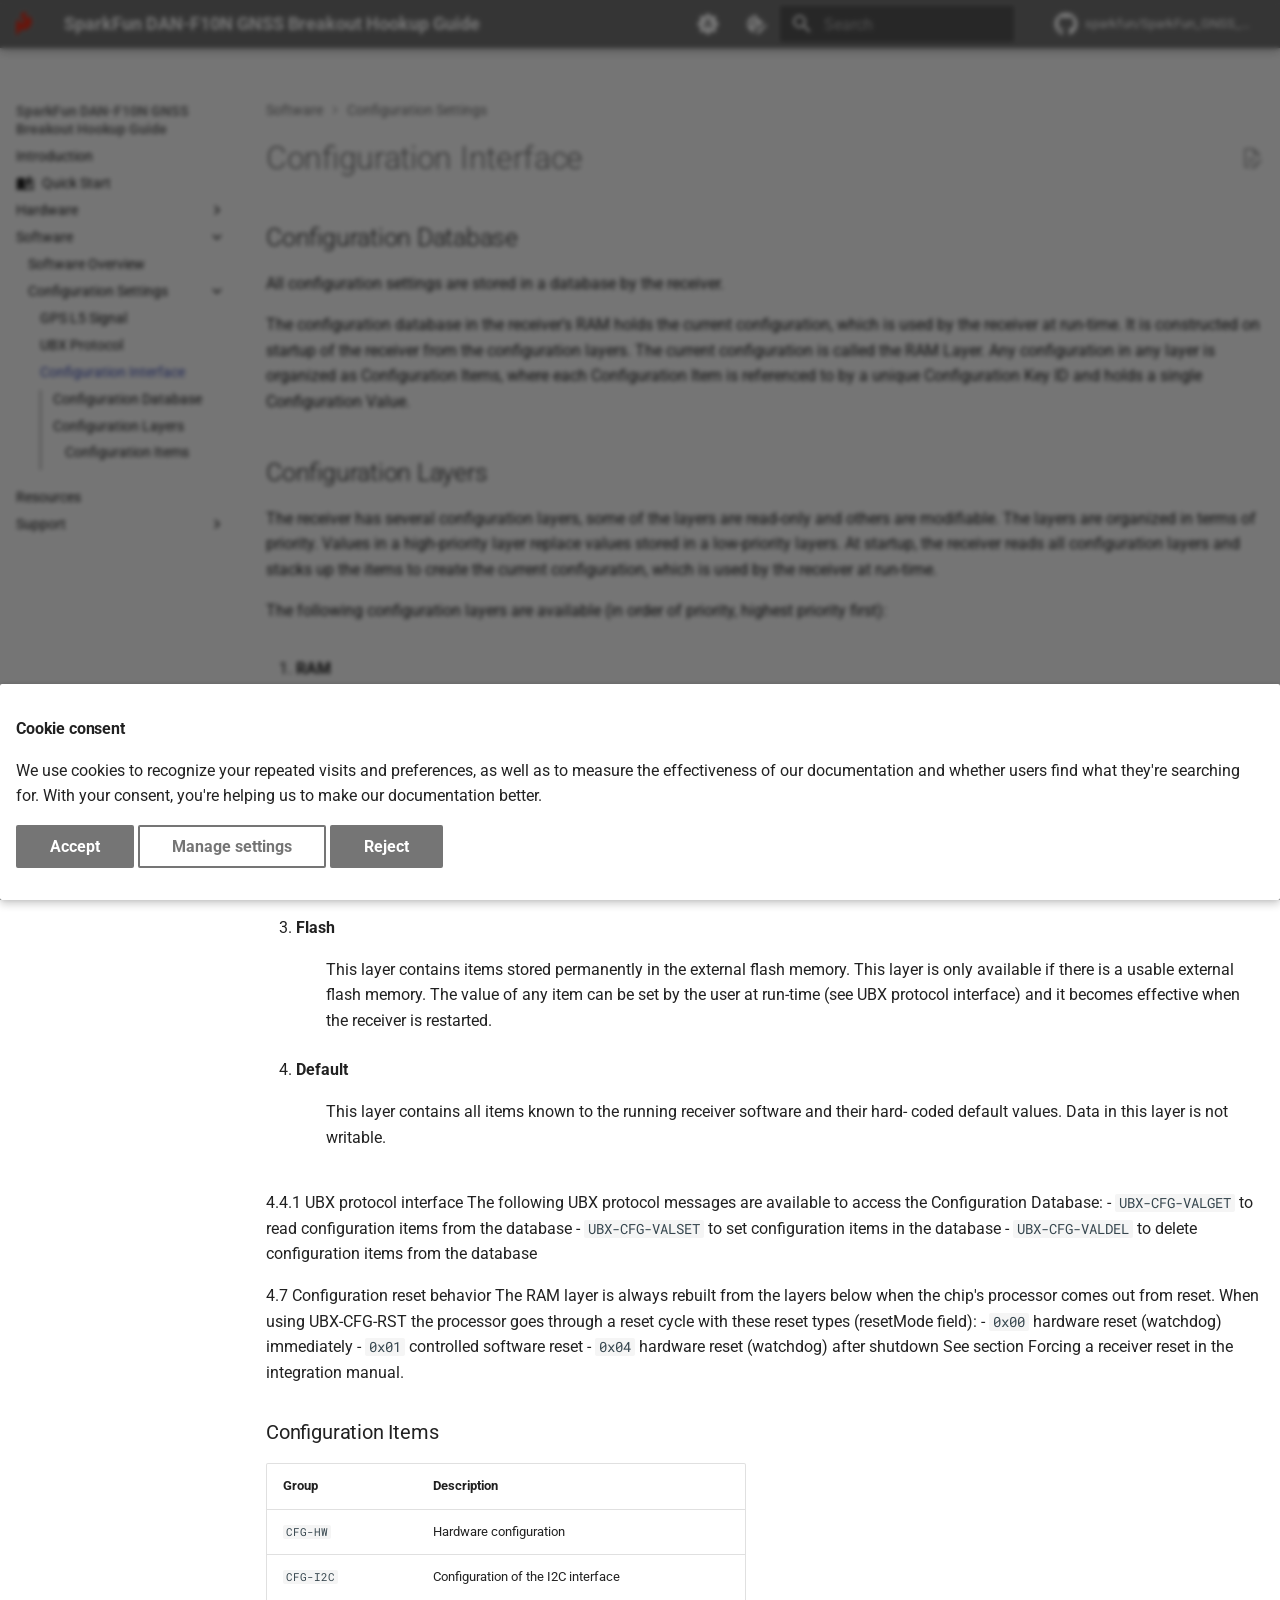
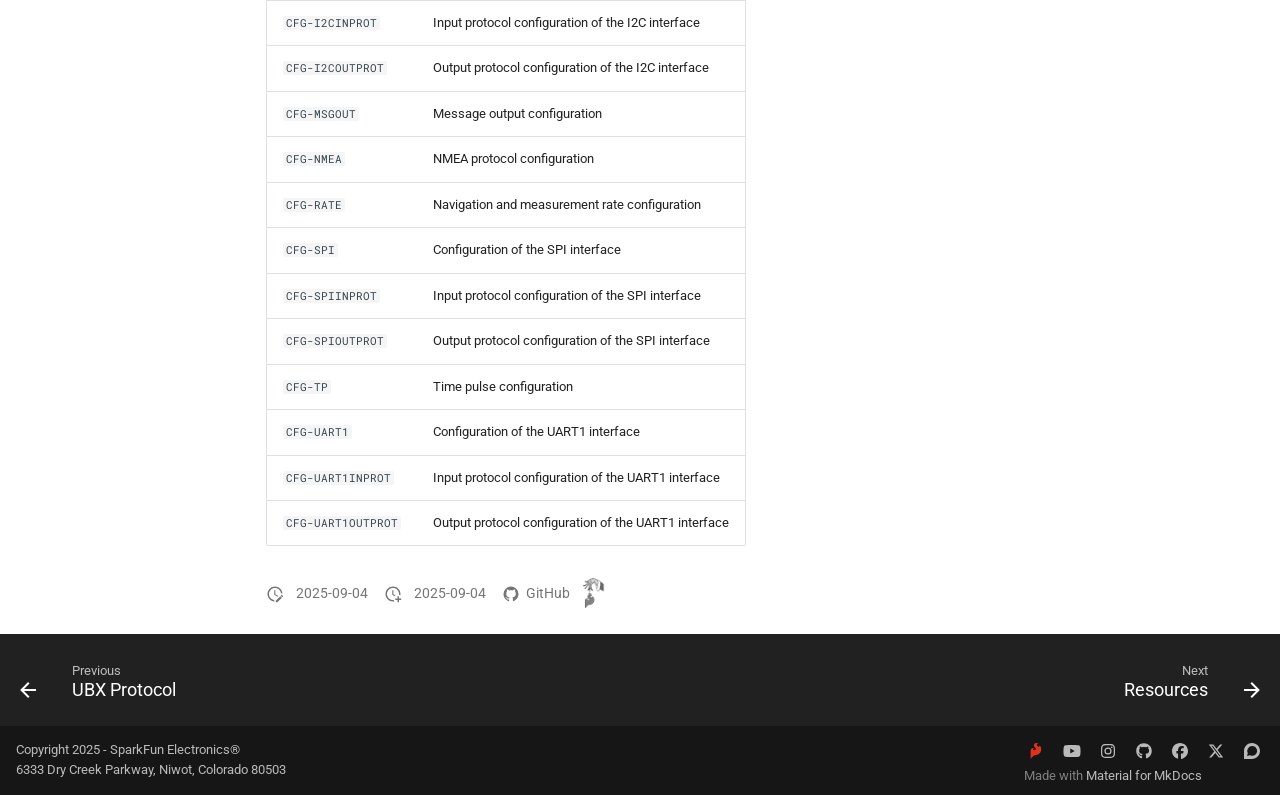
==== commit c2f05070: "Deployed c091273 with MkDocs version: 1.6.1" ====
--- a/configuration_interface/index.html
+++ b/configuration_interface/index.html
@@ -33,7 +33,7 @@
       
     
     
-      <link rel="stylesheet" href="../assets/stylesheets/main.1caf78d2.min.css">
+      <link rel="stylesheet" href="../assets/stylesheets/main.6f439c71.min.css">
       
         
         <link rel="stylesheet" href="../assets/stylesheets/palette.ab4e12ef.min.css">
@@ -147,7 +147,7 @@
     
   
   
-  <style>:root{--md-admonition-icon--note:url('data:image/svg+xml;charset=utf-8,%3Csvg%20xmlns%3D%22http%3A//www.w3.org/2000/svg%22%20viewBox%3D%220%200%2016%2016%22%3E%3Cpath%20d%3D%22M1%207.775V2.75C1%201.784%201.784%201%202.75%201h5.025c.464%200%20.91.184%201.238.513l6.25%206.25a1.75%201.75%200%200%201%200%202.474l-5.026%205.026a1.75%201.75%200%200%201-2.474%200l-6.25-6.25A1.75%201.75%200%200%201%201%207.775m1.5%200c0%20.066.026.13.073.177l6.25%206.25a.25.25%200%200%200%20.354%200l5.025-5.025a.25.25%200%200%200%200-.354l-6.25-6.25a.25.25%200%200%200-.177-.073H2.75a.25.25%200%200%200-.25.25ZM6%205a1%201%200%201%201%200%202%201%201%200%200%201%200-2%22/%3E%3C/svg%3E');--md-admonition-icon--abstract:url('data:image/svg+xml;charset=utf-8,%3Csvg%20xmlns%3D%22http%3A//www.w3.org/2000/svg%22%20viewBox%3D%220%200%2016%2016%22%3E%3Cpath%20d%3D%22M2.5%201.75v11.5c0%20.138.112.25.25.25h3.17a.75.75%200%200%201%200%201.5H2.75A1.75%201.75%200%200%201%201%2013.25V1.75C1%20.784%201.784%200%202.75%200h8.5C12.216%200%2013%20.784%2013%201.75v7.736a.75.75%200%200%201-1.5%200V1.75a.25.25%200%200%200-.25-.25h-8.5a.25.25%200%200%200-.25.25m13.274%209.537zl-4.557%204.45a.75.75%200%200%201-1.055-.008l-1.943-1.95a.75.75%200%200%201%201.062-1.058l1.419%201.425%204.026-3.932a.75.75%200%201%201%201.048%201.074M4.75%204h4.5a.75.75%200%200%201%200%201.5h-4.5a.75.75%200%200%201%200-1.5M4%207.75A.75.75%200%200%201%204.75%207h2a.75.75%200%200%201%200%201.5h-2A.75.75%200%200%201%204%207.75%22/%3E%3C/svg%3E');--md-admonition-icon--info:url('data:image/svg+xml;charset=utf-8,%3Csvg%20xmlns%3D%22http%3A//www.w3.org/2000/svg%22%20viewBox%3D%220%200%2016%2016%22%3E%3Cpath%20d%3D%22M0%208a8%208%200%201%201%2016%200A8%208%200%200%201%200%208m8-6.5a6.5%206.5%200%201%200%200%2013%206.5%206.5%200%200%200%200-13M6.5%207.75A.75.75%200%200%201%207.25%207h1a.75.75%200%200%201%20.75.75v2.75h.25a.75.75%200%200%201%200%201.5h-2a.75.75%200%200%201%200-1.5h.25v-2h-.25a.75.75%200%200%201-.75-.75M8%206a1%201%200%201%201%200-2%201%201%200%200%201%200%202%22/%3E%3C/svg%3E');--md-admonition-icon--tip:url('data:image/svg+xml;charset=utf-8,%3Csvg%20xmlns%3D%22http%3A//www.w3.org/2000/svg%22%20viewBox%3D%220%200%2024%2024%22%3E%3Cpath%20d%3D%22M16.307%205.476c-.756.134-1.975-.615-2.59-1.362-.755-.922-.66-1.647-.071-2.29.883-.978%202.396-.6%202.396-.6s-2.772-2.432-5.658-.44c-2.571%201.77-1.833%204.183.487%206.288%202.09%201.902.42%203.988-1.686%203.717-1.443-.184-2.034-1.343-1.687-2.054.298-.608%201.335-.982%201.335-.982s-1.19-.484-2.592.044c-1.259.474-2.297%201.515-2.214%204.12V24s1.301-1.604%202.83-3.236c1.714-1.84%202.495-3.084%204.254-2.938%203.328.205%205.735-1.273%207.371-3.645%203.141-4.563.67-9.68-1.43-10.343%200%200%20.34%201.438-.745%201.638%22/%3E%3C/svg%3E');--md-admonition-icon--success:url('data:image/svg+xml;charset=utf-8,%3Csvg%20xmlns%3D%22http%3A//www.w3.org/2000/svg%22%20viewBox%3D%220%200%2016%2016%22%3E%3Cpath%20d%3D%22M13.78%204.22a.75.75%200%200%201%200%201.06l-7.25%207.25a.75.75%200%200%201-1.06%200L2.22%209.28a.75.75%200%200%201%20.018-1.042.75.75%200%200%201%201.042-.018L6%2010.94l6.72-6.72a.75.75%200%200%201%201.06%200%22/%3E%3C/svg%3E');--md-admonition-icon--question:url('data:image/svg+xml;charset=utf-8,%3Csvg%20xmlns%3D%22http%3A//www.w3.org/2000/svg%22%20viewBox%3D%220%200%2016%2016%22%3E%3Cpath%20d%3D%22M0%208a8%208%200%201%201%2016%200A8%208%200%200%201%200%208m8-6.5a6.5%206.5%200%201%200%200%2013%206.5%206.5%200%200%200%200-13M6.92%206.085h.001a.749.749%200%201%201-1.342-.67c.169-.339.436-.701.849-.977C6.845%204.16%207.369%204%208%204a2.76%202.76%200%200%201%201.637.525c.503.377.863.965.863%201.725%200%20.448-.115.83-.329%201.15-.205.307-.47.513-.692.662-.109.072-.22.138-.313.195l-.006.004a6%206%200%200%200-.26.16%201%201%200%200%200-.276.245.75.75%200%200%201-1.248-.832c.184-.264.42-.489.692-.661q.154-.1.313-.195l.007-.004c.1-.061.182-.11.258-.161a1%201%200%200%200%20.277-.245C8.96%206.514%209%206.427%209%206.25a.61.61%200%200%200-.262-.525A1.27%201.27%200%200%200%208%205.5c-.369%200-.595.09-.74.187a1%201%200%200%200-.34.398M9%2011a1%201%200%201%201-2%200%201%201%200%200%201%202%200%22/%3E%3C/svg%3E');--md-admonition-icon--warning:url('data:image/svg+xml;charset=utf-8,%3Csvg%20xmlns%3D%22http%3A//www.w3.org/2000/svg%22%20viewBox%3D%220%200%2016%2016%22%3E%3Cpath%20d%3D%22M6.457%201.047c.659-1.234%202.427-1.234%203.086%200l6.082%2011.378A1.75%201.75%200%200%201%2014.082%2015H1.918a1.75%201.75%200%200%201-1.543-2.575Zm1.763.707a.25.25%200%200%200-.44%200L1.698%2013.132a.25.25%200%200%200%20.22.368h12.164a.25.25%200%200%200%20.22-.368Zm.53%203.996v2.5a.75.75%200%200%201-1.5%200v-2.5a.75.75%200%200%201%201.5%200M9%2011a1%201%200%201%201-2%200%201%201%200%200%201%202%200%22/%3E%3C/svg%3E');--md-admonition-icon--failure:url('data:image/svg+xml;charset=utf-8,%3Csvg%20xmlns%3D%22http%3A//www.w3.org/2000/svg%22%20viewBox%3D%220%200%2016%2016%22%3E%3Cpath%20d%3D%22M2.344%202.343za8%208%200%200%201%2011.314%2011.314A8.002%208.002%200%200%201%20.234%2010.089a8%208%200%200%201%202.11-7.746m1.06%2010.253a6.5%206.5%200%201%200%209.108-9.275%206.5%206.5%200%200%200-9.108%209.275M6.03%204.97%208%206.94l1.97-1.97a.749.749%200%200%201%201.275.326.75.75%200%200%201-.215.734L9.06%208l1.97%201.97a.749.749%200%200%201-.326%201.275.75.75%200%200%201-.734-.215L8%209.06l-1.97%201.97a.749.749%200%200%201-1.275-.326.75.75%200%200%201%20.215-.734L6.94%208%204.97%206.03a.75.75%200%200%201%20.018-1.042.75.75%200%200%201%201.042-.018%22/%3E%3C/svg%3E');--md-admonition-icon--danger:url('data:image/svg+xml;charset=utf-8,%3Csvg%20xmlns%3D%22http%3A//www.w3.org/2000/svg%22%20viewBox%3D%220%200%2016%2016%22%3E%3Cpath%20d%3D%22M9.504.43a1.516%201.516%200%200%201%202.437%201.713L10.415%205.5h2.123c1.57%200%202.346%201.909%201.22%203.004l-7.34%207.142a1.25%201.25%200%200%201-.871.354h-.302a1.25%201.25%200%200%201-1.157-1.723L5.633%2010.5H3.462c-1.57%200-2.346-1.909-1.22-3.004zm1.047%201.074L3.286%208.571A.25.25%200%200%200%203.462%209H6.75a.75.75%200%200%201%20.694%201.034l-1.713%204.188%206.982-6.793A.25.25%200%200%200%2012.538%207H9.25a.75.75%200%200%201-.683-1.06l2.008-4.418.003-.006-.004-.009-.006-.006-.008-.001q-.005%200-.009.004%22/%3E%3C/svg%3E');--md-admonition-icon--bug:url('data:image/svg+xml;charset=utf-8,%3Csvg%20xmlns%3D%22http%3A//www.w3.org/2000/svg%22%20viewBox%3D%220%200%2016%2016%22%3E%3Cpath%20d%3D%22M4.72.22a.75.75%200%200%201%201.06%200l1%20.999a3.5%203.5%200%200%201%202.441%200l.999-1a.748.748%200%200%201%201.265.332.75.75%200%200%201-.205.729l-.775.776c.616.63.995%201.493.995%202.444v.327q0%20.15-.025.292c.408.14.764.392%201.029.722l1.968-.787a.75.75%200%200%201%20.556%201.392L13%207.258V9h2.25a.75.75%200%200%201%200%201.5H13v.5q-.002.615-.141%201.186l2.17.868a.75.75%200%200%201-.557%201.392l-2.184-.873A5%205%200%200%201%208%2016a5%205%200%200%201-4.288-2.427l-2.183.873a.75.75%200%200%201-.558-1.392l2.17-.868A5%205%200%200%201%203%2011v-.5H.75a.75.75%200%200%201%200-1.5H3V7.258L.971%206.446a.75.75%200%200%201%20.558-1.392l1.967.787c.265-.33.62-.583%201.03-.722a1.7%201.7%200%200%201-.026-.292V4.5c0-.951.38-1.814.995-2.444L4.72%201.28a.75.75%200%200%201%200-1.06m.53%206.28a.75.75%200%200%200-.75.75V11a3.5%203.5%200%201%200%207%200V7.25a.75.75%200%200%200-.75-.75ZM6.173%205h3.654A.17.17%200%200%200%2010%204.827V4.5a2%202%200%201%200-4%200v.327c0%20.096.077.173.173.173%22/%3E%3C/svg%3E');--md-admonition-icon--example:url('data:image/svg+xml;charset=utf-8,%3Csvg%20xmlns%3D%22http%3A//www.w3.org/2000/svg%22%20viewBox%3D%220%200%2016%2016%22%3E%3Cpath%20d%3D%22M5%205.782V2.5h-.25a.75.75%200%200%201%200-1.5h6.5a.75.75%200%200%201%200%201.5H11v3.282l3.666%205.76C15.619%2013.04%2014.543%2015%2012.767%2015H3.233c-1.776%200-2.852-1.96-1.899-3.458Zm-2.4%206.565a.75.75%200%200%200%20.633%201.153h9.534a.75.75%200%200%200%20.633-1.153L12.225%2010.5h-8.45ZM9.5%202.5h-3V6c0%20.143-.04.283-.117.403L4.73%209h6.54L9.617%206.403A.75.75%200%200%201%209.5%206Z%22/%3E%3C/svg%3E');--md-admonition-icon--quote:url('data:image/svg+xml;charset=utf-8,%3Csvg%20xmlns%3D%22http%3A//www.w3.org/2000/svg%22%20viewBox%3D%220%200%2016%2016%22%3E%3Cpath%20d%3D%22M1.75%202.5h10.5a.75.75%200%200%201%200%201.5H1.75a.75.75%200%200%201%200-1.5m4%205h8.5a.75.75%200%200%201%200%201.5h-8.5a.75.75%200%200%201%200-1.5m0%205h8.5a.75.75%200%200%201%200%201.5h-8.5a.75.75%200%200%201%200-1.5M2.5%207.75v6a.75.75%200%200%201-1.5%200v-6a.75.75%200%200%201%201.5%200%22/%3E%3C/svg%3E');--md-admonition-icon--github:url('data:image/svg+xml;charset=utf-8,%3Csvg%20xmlns%3D%22http%3A//www.w3.org/2000/svg%22%20viewBox%3D%220%200%2024%2024%22%3E%3Cpath%20d%3D%22M12%20.297c-6.63%200-12%205.373-12%2012%200%205.303%203.438%209.8%208.205%2011.385.6.113.82-.258.82-.577%200-.285-.01-1.04-.015-2.04-3.338.724-4.042-1.61-4.042-1.61C4.422%2018.07%203.633%2017.7%203.633%2017.7c-1.087-.744.084-.729.084-.729%201.205.084%201.838%201.236%201.838%201.236%201.07%201.835%202.809%201.305%203.495.998.108-.776.417-1.305.76-1.605-2.665-.3-5.466-1.332-5.466-5.93%200-1.31.465-2.38%201.235-3.22-.135-.303-.54-1.523.105-3.176%200%200%201.005-.322%203.3%201.23.96-.267%201.98-.399%203-.405%201.02.006%202.04.138%203%20.405%202.28-1.552%203.285-1.23%203.285-1.23.645%201.653.24%202.873.12%203.176.765.84%201.23%201.91%201.23%203.22%200%204.61-2.805%205.625-5.475%205.92.42.36.81%201.096.81%202.22%200%201.606-.015%202.896-.015%203.286%200%20.315.21.69.825.57C20.565%2022.092%2024%2017.592%2024%2012.297c0-6.627-5.373-12-12-12%22/%3E%3C/svg%3E');--md-admonition-icon--arduino:url('data:image/svg+xml;charset=utf-8,%3Csvg%20xmlns%3D%22http%3A//www.w3.org/2000/svg%22%20viewBox%3D%220%200%2024%2024%22%3E%3Cpath%20d%3D%22M18.087%206.146c-.3%200-.607.017-.907.069-2.532.367-4.23%202.239-5.18%203.674-.95-1.435-2.648-3.307-5.18-3.674a6.5%206.5%200%200%200-.907-.069C2.648%206.146%200%208.77%200%2012s2.656%205.854%205.913%205.854c.3%200%20.607-.017.916-.069%202.531-.376%204.23-2.247%205.18-3.683.949%201.436%202.647%203.307%205.18%203.683.299.043.607.069.915.069C21.344%2017.854%2024%2015.23%2024%2012s-2.656-5.854-5.913-5.854M6.53%2015.734a4%204%200%200%201-.625.043c-2.148%200-3.889-1.7-3.889-3.777%200-2.085%201.749-3.777%203.898-3.777q.312.002.624.043c2.39.35%203.847%202.768%204.347%203.734-.508.974-1.974%203.384-4.355%203.734m11.558.043c-.208%200-.416-.017-.624-.043-2.39-.35-3.856-2.768-4.347-3.734.491-.966%201.957-3.384%204.347-3.734q.312-.041.624-.043c2.149%200%203.89%201.7%203.89%203.777%200%202.085-1.75%203.777-3.89%203.777m1.65-4.404v1.134h-1.205v1.182h-1.156v-1.182H16.17v-1.134h1.206V10.19h1.156v1.183zM4.246%2012.498H7.82v-1.125H4.245v1.125z%22/%3E%3C/svg%3E');--md-admonition-icon--rpi:url('data:image/svg+xml;charset=utf-8,%3Csvg%20xmlns%3D%22http%3A//www.w3.org/2000/svg%22%20viewBox%3D%220%200%2024%2024%22%3E%3Cpath%20d%3D%22m19.896%2010.896-.173-.303c.007-2.174-1.002-3.06-2.179-3.734.356-.094.724-.172.825-.619.611-.156.74-.44.8-.74.16-.106.696-.406.64-.92.3-.207.467-.473.382-.85.322-.35.407-.641.27-.909.387-.48.215-.73.05-.982.29-.525.034-1.088-.776-.994-.322-.473-1.024-.366-1.133-.364-.121-.152-.281-.282-.775-.219-.32-.285-.677-.236-1.046-.096-.438-.34-.727-.068-1.058.036-.53-.171-.652.063-.912.158-.578-.12-.754.141-1.03.418l-.323-.006c-.872.506-1.305%201.536-1.459%202.066-.153-.53-.586-1.56-1.457-2.066l-.323.006C9.942.501%209.766.239%209.19.36%208.927.265%208.806.03%208.276.202%208.059.134%207.86-.007%207.624%200a.7.7%200%200%200-.405.166c-.37-.14-.727-.189-1.046.096-.494-.063-.654.068-.776.22-.108-.003-.81-.11-1.133.363-.81-.094-1.065.47-.776.994-.165.252-.336.502.05.982-.136.268-.051.558.27.91-.084.376.083.642.383.849-.056.515.48.814.639.92.061.3.19.584.801.74.1.448.469.525.825.619-1.177.673-2.186%201.56-2.18%203.735l-.172.302c-1.349.809-2.562%203.406-.664%205.517.124.661.332%201.136.517%201.661.277%202.117%202.084%203.108%202.56%203.226.699.524%201.443%201.02%202.45%201.37.948.963%201.976%201.33%203.01%201.33h.046c1.034%200%202.062-.367%203.01-1.33%201.007-.35%201.751-.847%202.45-1.37.476-.118%202.284-1.109%202.56-3.226.186-.525.394-1%20.517-1.66%201.899-2.112.685-4.71-.664-5.518m-1.04-.371c-.07.876-4.635-3.05-3.846-3.181%202.139-.356%203.919.896%203.847%203.18m-2.015%204.365c-1.148.74-2.802.262-3.695-1.069s-.686-3.01.462-3.75%202.803-.263%203.696%201.068c.892%201.33.686%203.01-.463%203.75M13.66%201.372c.04.197.084.321.135.358.254-.272.462-.55.788-.813.001.154-.077.321.117.443a2.3%202.3%200%200%201%20.727-.624c-.152.26-.026.34.055.448.24-.206.468-.414.91-.576-.12.148-.29.292-.11.461.247-.154.496-.309%201.083-.418-.132.147-.406.295-.24.442Q17.59.915%2018.158.84c-.182.15-.334.296-.184.412.332-.102.79-.24%201.237-.121l-.283.285c-.032.038.662.03%201.12.036-.167.232-.338.456-.437.855.045.046.272.02.486%200-.22.462-.6.578-.69.776.135.101.32.075.524.006-.158.325-.49.548-.751.812.066.047.182.075.456.043a4.2%204.2%200%200%201-.88.703c.06.07.272.068.467.072-.313.307-.717.466-1.095.667.188.13.323.1.467.097-.267.22-.722.335-1.144.467.08.125.16.159.332.194-.447.247-1.087.134-1.268.26.044.125.167.206.314.274-.72.041-2.688-.027-3.065-1.516.737-.81%202.081-1.76%204.394-2.934-1.8.602-3.423%201.405-4.782%202.51-1.598-.744-.496-2.62.283-3.365m-1.613%205.372c1.133-.012%202.536.832%202.53%201.629-.005.702-.985%201.271-2.52%201.26-1.505-.017-2.518-.715-2.514-1.395.002-.56%201.228-1.527%202.504-1.494m-5.764-.6c.172-.036.252-.07.332-.195-.422-.132-.877-.247-1.145-.466.145.001.28.031.468-.097-.378-.201-.782-.36-1.095-.667.195-.005.406-.002.467-.073a4.2%204.2%200%200%201-.88-.703c.274.032.39.004.456-.043-.262-.264-.593-.487-.751-.812.203.069.389.095.523-.006-.089-.198-.47-.314-.69-.776.215.02.442.046.487%200-.1-.399-.27-.623-.437-.855.458-.007%201.152.002%201.12-.036l-.283-.285c.447-.119.905.019%201.237.121.15-.116-.002-.263-.184-.412q.569.076%201.034.254C7.106.946%206.833.798%206.7.651c.587.11.836.264%201.083.418.18-.17.01-.313-.111-.46.443.161.67.37.911.575.081-.108.207-.187.055-.448.315.178.552.389.727.624.194-.122.116-.289.117-.442.326.261.534.54.788.812.05-.037.095-.161.135-.358.78.745%201.88%202.621.283%203.365C9.33%203.633%207.707%202.83%205.909%202.228c2.312%201.174%203.656%202.124%204.392%202.933-.377%201.49-2.345%201.558-3.065%201.516.147-.068.27-.149.314-.273-.18-.126-.821-.013-1.268-.26m2.817%201.133c.788.13-3.777%204.056-3.847%203.18C5.18%208.174%206.96%206.922%209.1%207.278m-4.847%208.756c-1.109-.879-1.466-3.453.59-4.61%201.24-.327.419%205.052-.59%204.61m4.266%204.6c-.626.371-2.145.218-3.225-1.31-.729-1.282-.635-2.587-.123-2.97.765-.46%201.946.16%202.856%201.2.792.94%201.153%202.592.492%203.08m-1.242-5.61c-1.148-.74-1.355-2.42-.462-3.75s2.547-1.81%203.695-1.068c1.148.74%201.355%202.42.463%203.75-.893%201.331-2.547%201.81-3.695%201.069m4.795%208.229c-1.376.058-2.726-1.11-2.708-1.516-.02-.594%201.676-1.058%202.782-1.03%201.113-.049%202.607.352%202.61.884.018.517-1.355%201.684-2.684%201.662m2.759-5.858c.008%201.39-1.226%202.522-2.757%202.53-1.53.007-2.777-1.114-2.785-2.504v-.026c-.008-1.39%201.226-2.523%202.756-2.53s2.778%201.113%202.786%202.503zm3.855%202.003c-1.186%201.62-2.792%201.684-3.39%201.232-.625-.58-.148-2.385.71-3.374.98-1.092%202.03-1.804%202.76-1.248.492.483.78%202.301-.08%203.39m1.072-3.43c-1.009.44-1.83-4.938-.59-4.61%202.057%201.157%201.7%203.73.59%204.61m-.026-8.328h.299v-.53h.299c.15%200%20.205.062.226.205.015.108.011.239.048.325h.298c-.053-.076-.052-.236-.057-.321-.01-.138-.051-.28-.198-.318v-.004c.15-.06.215-.18.215-.34%200-.206-.154-.375-.397-.375h-.732zm.299-1.126h.327c.133%200%20.205.058.205.188%200%20.137-.072.194-.205.194h-.327zm-1.034.464a1.27%201.27%200%201%200%202.54%200%201.27%201.27%200%200%200-2.54%200m2.328%200a1.058%201.058%200%201%201-2.116%200%201.058%201.058%200%200%201%202.116%200%22/%3E%3C/svg%3E');--md-admonition-icon--python:url('data:image/svg+xml;charset=utf-8,%3Csvg%20xmlns%3D%22http%3A//www.w3.org/2000/svg%22%20viewBox%3D%220%200%2024%2024%22%3E%3Cpath%20d%3D%22m14.25.18.9.2.73.26.59.3.45.32.34.34.25.34.16.33.1.3.04.26.02.2-.01.13V8.5l-.05.63-.13.55-.21.46-.26.38-.3.31-.33.25-.35.19-.35.14-.33.1-.3.07-.26.04-.21.02H8.77l-.69.05-.59.14-.5.22-.41.27-.33.32-.27.35-.2.36-.15.37-.1.35-.07.32-.04.27-.02.21v3.06H3.17l-.21-.03-.28-.07-.32-.12-.35-.18-.36-.26-.36-.36-.35-.46-.32-.59-.28-.73-.21-.88-.14-1.05-.05-1.23.06-1.22.16-1.04.24-.87.32-.71.36-.57.4-.44.42-.33.42-.24.4-.16.36-.1.32-.05.24-.01h.16l.06.01h8.16v-.83H6.18l-.01-2.75-.02-.37.05-.34.11-.31.17-.28.25-.26.31-.23.38-.2.44-.18.51-.15.58-.12.64-.1.71-.06.77-.04.84-.02%201.27.05zm-6.3%201.98-.23.33-.08.41.08.41.23.34.33.22.41.09.41-.09.33-.22.23-.34.08-.41-.08-.41-.23-.33-.33-.22-.41-.09-.41.09zm13.09%203.95.28.06.32.12.35.18.36.27.36.35.35.47.32.59.28.73.21.88.14%201.04.05%201.23-.06%201.23-.16%201.04-.24.86-.32.71-.36.57-.4.45-.42.33-.42.24-.4.16-.36.09-.32.05-.24.02-.16-.01h-8.22v.82h5.84l.01%202.76.02.36-.05.34-.11.31-.17.29-.25.25-.31.24-.38.2-.44.17-.51.15-.58.13-.64.09-.71.07-.77.04-.84.01-1.27-.04-1.07-.14-.9-.2-.73-.25-.59-.3-.45-.33-.34-.34-.25-.34-.16-.33-.1-.3-.04-.25-.02-.2.01-.13v-5.34l.05-.64.13-.54.21-.46.26-.38.3-.32.33-.24.35-.2.35-.14.33-.1.3-.06.26-.04.21-.02.13-.01h5.84l.69-.05.59-.14.5-.21.41-.28.33-.32.27-.35.2-.36.15-.36.1-.35.07-.32.04-.28.02-.21V6.07h2.09l.14.01zm-6.47%2014.25-.23.33-.08.41.08.41.23.33.33.23.41.08.41-.08.33-.23.23-.33.08-.41-.08-.41-.23-.33-.33-.23-.41-.08-.41.08z%22/%3E%3C/svg%3E');--md-admonition-icon--code:url('data:image/svg+xml;charset=utf-8,%3Csvg%20xmlns%3D%22http%3A//www.w3.org/2000/svg%22%20viewBox%3D%220%200%20384%20512%22%3E%3C%21--%21%20Font%20Awesome%20Free%207.0.0%20by%20%40fontawesome%20-%20https%3A//fontawesome.com%20License%20-%20https%3A//fontawesome.com/license/free%20%28Icons%3A%20CC%20BY%204.0%2C%20Fonts%3A%20SIL%20OFL%201.1%2C%20Code%3A%20MIT%20License%29%20Copyright%202025%20Fonticons%2C%20Inc.--%3E%3Cpath%20fill%3D%22currentColor%22%20d%3D%22M64%2048h112v88c0%2039.8%2032.2%2072%2072%2072h88v240c0%208.8-7.2%2016-16%2016H64c-8.8%200-16-7.2-16-16V64c0-8.8%207.2-16%2016-16m160%2019.9%2092.1%2092.1H248c-13.3%200-24-10.7-24-24zM64%200C28.7%200%200%2028.7%200%2064v384c0%2035.3%2028.7%2064%2064%2064h256c35.3%200%2064-28.7%2064-64V186.5c0-17-6.7-33.3-18.7-45.3L242.7%2018.7C230.7%206.7%20214.5%200%20197.5%200zm106.2%20295.6c8.6-10.1%207.5-25.2-2.6-33.8s-25.2-7.5-33.8%202.6l-48%2056c-7.7%209-7.7%2022.2%200%2031.2l48%2056c8.6%2010.1%2023.8%2011.2%2033.8%202.6s11.2-23.8%202.6-33.8L135.6%20336zm80-31.2c-8.6-10.1-23.8-11.2-33.8-2.6s-11.2%2023.8-2.6%2033.8l34.6%2040.4-34.6%2040.4c-8.6%2010.1-7.5%2025.2%202.6%2033.8s25.2%207.5%2033.8-2.6l48-56c7.7-9%207.7-22.2%200-31.2z%22/%3E%3C/svg%3E');--md-admonition-icon--terminal:url('data:image/svg+xml;charset=utf-8,%3Csvg%20xmlns%3D%22http%3A//www.w3.org/2000/svg%22%20viewBox%3D%220%200%2016%2016%22%3E%3Cpath%20d%3D%22M0%202.75C0%201.784.784%201%201.75%201h12.5c.966%200%201.75.784%201.75%201.75v10.5A1.75%201.75%200%200%201%2014.25%2015H1.75A1.75%201.75%200%200%201%200%2013.25Zm1.75-.25a.25.25%200%200%200-.25.25v10.5c0%20.138.112.25.25.25h12.5a.25.25%200%200%200%20.25-.25V2.75a.25.25%200%200%200-.25-.25ZM7.25%208a.75.75%200%200%201-.22.53l-2.25%202.25a.749.749%200%200%201-1.275-.326.75.75%200%200%201%20.215-.734L5.44%208%203.72%206.28a.749.749%200%200%201%20.326-1.275.75.75%200%200%201%20.734.215l2.25%202.25c.141.14.22.331.22.53m1.5%201.5h3a.75.75%200%200%201%200%201.5h-3a.75.75%200%200%201%200-1.5%22/%3E%3C/svg%3E');--md-admonition-icon--serial:url('data:image/svg+xml;charset=utf-8,%3Csvg%20xmlns%3D%22http%3A//www.w3.org/2000/svg%22%20viewBox%3D%220%200%20512%20512%22%3E%3C%21--%21%20Font%20Awesome%20Free%207.0.0%20by%20%40fontawesome%20-%20https%3A//fontawesome.com%20License%20-%20https%3A//fontawesome.com/license/free%20%28Icons%3A%20CC%20BY%204.0%2C%20Fonts%3A%20SIL%20OFL%201.1%2C%20Code%3A%20MIT%20License%29%20Copyright%202025%20Fonticons%2C%20Inc.--%3E%3Cpath%20fill%3D%22currentColor%22%20d%3D%22M448%2096v256H64V96zM64%2032C28.7%2032%200%2060.7%200%2096v256c0%2035.3%2028.7%2064%2064%2064h144l-16%2048h-72c-13.3%200-24%2010.7-24%2024s10.7%2024%2024%2024h272c13.3%200%2024-10.7%2024-24s-10.7-24-24-24h-72l-16-48h144c35.3%200%2064-28.7%2064-64V96c0-35.3-28.7-64-64-64z%22/%3E%3C/svg%3E');--md-admonition-icon--hot:url('data:image/svg+xml;charset=utf-8,%3Csvg%20xmlns%3D%22http%3A//www.w3.org/2000/svg%22%20viewBox%3D%220%200%2024%2024%22%3E%3Cpath%20d%3D%22M15.66%2011.2c-.23-.3-.51-.56-.77-.82-.67-.6-1.43-1.03-2.07-1.66C11.33%207.26%2011%204.85%2011.95%203c-.95.23-1.78.75-2.49%201.32-2.59%202.08-3.61%205.75-2.39%208.9.04.1.08.2.08.33%200%20.22-.15.42-.35.5-.23.1-.47.04-.66-.12a.6.6%200%200%201-.14-.17c-1.13-1.43-1.31-3.48-.55-5.12C3.78%2010%202.87%2012.3%203%2014.47c.06.5.12%201%20.29%201.5.14.6.41%201.2.71%201.73%201.08%201.73%202.95%202.97%204.96%203.22%202.14.27%204.43-.12%206.07-1.6%201.83-1.66%202.47-4.32%201.53-6.6l-.13-.26c-.21-.46-.77-1.26-.77-1.26m-3.16%206.3c-.28.24-.74.5-1.1.6-1.12.4-2.24-.16-2.9-.82%201.19-.28%201.9-1.16%202.11-2.05.17-.8-.15-1.46-.28-2.23-.12-.74-.1-1.37.17-2.06.19.38.39.76.63%201.06.77%201%201.98%201.44%202.24%202.8.04.14.06.28.06.43.03.82-.33%201.72-.93%202.27M21%2013h-2V7h2zm0%204h-2v-2h2z%22/%3E%3C/svg%3E');--md-admonition-icon--link:url('data:image/svg+xml;charset=utf-8,%3Csvg%20xmlns%3D%22http%3A//www.w3.org/2000/svg%22%20viewBox%3D%220%200%2016%2016%22%3E%3Cpath%20d%3D%22m7.775%203.275%201.25-1.25a3.5%203.5%200%201%201%204.95%204.95l-2.5%202.5a3.5%203.5%200%200%201-4.95%200%20.75.75%200%200%201%20.018-1.042.75.75%200%200%201%201.042-.018%202%202%200%200%200%202.83%200l2.5-2.5a2.002%202.002%200%200%200-2.83-2.83l-1.25%201.25a.75.75%200%200%201-1.042-.018.75.75%200%200%201-.018-1.042m-4.69%209.64a2%202%200%200%200%202.83%200l1.25-1.25a.75.75%200%200%201%201.042.018.75.75%200%200%201%20.018%201.042l-1.25%201.25a3.5%203.5%200%201%201-4.95-4.95l2.5-2.5a3.5%203.5%200%200%201%204.95%200%20.75.75%200%200%201-.018%201.042.75.75%200%200%201-1.042.018%202%202%200%200%200-2.83%200l-2.5%202.5a2%202%200%200%200%200%202.83%22/%3E%3C/svg%3E');}</style>
+  <style>:root{--md-admonition-icon--note:url('data:image/svg+xml;charset=utf-8,%3Csvg%20xmlns%3D%22http%3A//www.w3.org/2000/svg%22%20viewBox%3D%220%200%2016%2016%22%3E%3Cpath%20d%3D%22M1%207.775V2.75C1%201.784%201.784%201%202.75%201h5.025c.464%200%20.91.184%201.238.513l6.25%206.25a1.75%201.75%200%200%201%200%202.474l-5.026%205.026a1.75%201.75%200%200%201-2.474%200l-6.25-6.25A1.75%201.75%200%200%201%201%207.775m1.5%200c0%20.066.026.13.073.177l6.25%206.25a.25.25%200%200%200%20.354%200l5.025-5.025a.25.25%200%200%200%200-.354l-6.25-6.25a.25.25%200%200%200-.177-.073H2.75a.25.25%200%200%200-.25.25ZM6%205a1%201%200%201%201%200%202%201%201%200%200%201%200-2%22/%3E%3C/svg%3E');--md-admonition-icon--abstract:url('data:image/svg+xml;charset=utf-8,%3Csvg%20xmlns%3D%22http%3A//www.w3.org/2000/svg%22%20viewBox%3D%220%200%2016%2016%22%3E%3Cpath%20d%3D%22M2.5%201.75v11.5c0%20.138.112.25.25.25h3.17a.75.75%200%200%201%200%201.5H2.75A1.75%201.75%200%200%201%201%2013.25V1.75C1%20.784%201.784%200%202.75%200h8.5C12.216%200%2013%20.784%2013%201.75v7.736a.75.75%200%200%201-1.5%200V1.75a.25.25%200%200%200-.25-.25h-8.5a.25.25%200%200%200-.25.25m13.274%209.537zl-4.557%204.45a.75.75%200%200%201-1.055-.008l-1.943-1.95a.75.75%200%200%201%201.062-1.058l1.419%201.425%204.026-3.932a.75.75%200%201%201%201.048%201.074M4.75%204h4.5a.75.75%200%200%201%200%201.5h-4.5a.75.75%200%200%201%200-1.5M4%207.75A.75.75%200%200%201%204.75%207h2a.75.75%200%200%201%200%201.5h-2A.75.75%200%200%201%204%207.75%22/%3E%3C/svg%3E');--md-admonition-icon--info:url('data:image/svg+xml;charset=utf-8,%3Csvg%20xmlns%3D%22http%3A//www.w3.org/2000/svg%22%20viewBox%3D%220%200%2016%2016%22%3E%3Cpath%20d%3D%22M0%208a8%208%200%201%201%2016%200A8%208%200%200%201%200%208m8-6.5a6.5%206.5%200%201%200%200%2013%206.5%206.5%200%200%200%200-13M6.5%207.75A.75.75%200%200%201%207.25%207h1a.75.75%200%200%201%20.75.75v2.75h.25a.75.75%200%200%201%200%201.5h-2a.75.75%200%200%201%200-1.5h.25v-2h-.25a.75.75%200%200%201-.75-.75M8%206a1%201%200%201%201%200-2%201%201%200%200%201%200%202%22/%3E%3C/svg%3E');--md-admonition-icon--tip:url('data:image/svg+xml;charset=utf-8,%3Csvg%20xmlns%3D%22http%3A//www.w3.org/2000/svg%22%20viewBox%3D%220%200%2024%2024%22%3E%3Cpath%20d%3D%22M16.307%205.476c-.756.134-1.975-.615-2.59-1.362-.755-.922-.66-1.647-.071-2.29.883-.978%202.396-.6%202.396-.6s-2.772-2.432-5.658-.44c-2.571%201.77-1.833%204.183.487%206.288%202.09%201.902.42%203.988-1.686%203.717-1.443-.184-2.034-1.343-1.687-2.054.298-.608%201.335-.982%201.335-.982s-1.19-.484-2.592.044c-1.259.474-2.297%201.515-2.214%204.12V24s1.301-1.604%202.83-3.236c1.714-1.84%202.495-3.084%204.254-2.938%203.328.205%205.735-1.273%207.371-3.645%203.141-4.563.67-9.68-1.43-10.343%200%200%20.34%201.438-.745%201.638%22/%3E%3C/svg%3E');--md-admonition-icon--success:url('data:image/svg+xml;charset=utf-8,%3Csvg%20xmlns%3D%22http%3A//www.w3.org/2000/svg%22%20viewBox%3D%220%200%2016%2016%22%3E%3Cpath%20d%3D%22M13.78%204.22a.75.75%200%200%201%200%201.06l-7.25%207.25a.75.75%200%200%201-1.06%200L2.22%209.28a.75.75%200%200%201%20.018-1.042.75.75%200%200%201%201.042-.018L6%2010.94l6.72-6.72a.75.75%200%200%201%201.06%200%22/%3E%3C/svg%3E');--md-admonition-icon--question:url('data:image/svg+xml;charset=utf-8,%3Csvg%20xmlns%3D%22http%3A//www.w3.org/2000/svg%22%20viewBox%3D%220%200%2016%2016%22%3E%3Cpath%20d%3D%22M0%208a8%208%200%201%201%2016%200A8%208%200%200%201%200%208m8-6.5a6.5%206.5%200%201%200%200%2013%206.5%206.5%200%200%200%200-13M6.92%206.085h.001a.749.749%200%201%201-1.342-.67c.169-.339.436-.701.849-.977C6.845%204.16%207.369%204%208%204a2.76%202.76%200%200%201%201.637.525c.503.377.863.965.863%201.725%200%20.448-.115.83-.329%201.15-.205.307-.47.513-.692.662-.109.072-.22.138-.313.195l-.006.004a6%206%200%200%200-.26.16%201%201%200%200%200-.276.245.75.75%200%200%201-1.248-.832c.184-.264.42-.489.692-.661q.154-.1.313-.195l.007-.004c.1-.061.182-.11.258-.161a1%201%200%200%200%20.277-.245C8.96%206.514%209%206.427%209%206.25a.61.61%200%200%200-.262-.525A1.27%201.27%200%200%200%208%205.5c-.369%200-.595.09-.74.187a1%201%200%200%200-.34.398M9%2011a1%201%200%201%201-2%200%201%201%200%200%201%202%200%22/%3E%3C/svg%3E');--md-admonition-icon--warning:url('data:image/svg+xml;charset=utf-8,%3Csvg%20xmlns%3D%22http%3A//www.w3.org/2000/svg%22%20viewBox%3D%220%200%2016%2016%22%3E%3Cpath%20d%3D%22M6.457%201.047c.659-1.234%202.427-1.234%203.086%200l6.082%2011.378A1.75%201.75%200%200%201%2014.082%2015H1.918a1.75%201.75%200%200%201-1.543-2.575Zm1.763.707a.25.25%200%200%200-.44%200L1.698%2013.132a.25.25%200%200%200%20.22.368h12.164a.25.25%200%200%200%20.22-.368Zm.53%203.996v2.5a.75.75%200%200%201-1.5%200v-2.5a.75.75%200%200%201%201.5%200M9%2011a1%201%200%201%201-2%200%201%201%200%200%201%202%200%22/%3E%3C/svg%3E');--md-admonition-icon--failure:url('data:image/svg+xml;charset=utf-8,%3Csvg%20xmlns%3D%22http%3A//www.w3.org/2000/svg%22%20viewBox%3D%220%200%2016%2016%22%3E%3Cpath%20d%3D%22M2.344%202.343za8%208%200%200%201%2011.314%2011.314A8.002%208.002%200%200%201%20.234%2010.089a8%208%200%200%201%202.11-7.746m1.06%2010.253a6.5%206.5%200%201%200%209.108-9.275%206.5%206.5%200%200%200-9.108%209.275M6.03%204.97%208%206.94l1.97-1.97a.749.749%200%200%201%201.275.326.75.75%200%200%201-.215.734L9.06%208l1.97%201.97a.749.749%200%200%201-.326%201.275.75.75%200%200%201-.734-.215L8%209.06l-1.97%201.97a.749.749%200%200%201-1.275-.326.75.75%200%200%201%20.215-.734L6.94%208%204.97%206.03a.75.75%200%200%201%20.018-1.042.75.75%200%200%201%201.042-.018%22/%3E%3C/svg%3E');--md-admonition-icon--danger:url('data:image/svg+xml;charset=utf-8,%3Csvg%20xmlns%3D%22http%3A//www.w3.org/2000/svg%22%20viewBox%3D%220%200%2016%2016%22%3E%3Cpath%20d%3D%22M9.504.43a1.516%201.516%200%200%201%202.437%201.713L10.415%205.5h2.123c1.57%200%202.346%201.909%201.22%203.004l-7.34%207.142a1.25%201.25%200%200%201-.871.354h-.302a1.25%201.25%200%200%201-1.157-1.723L5.633%2010.5H3.462c-1.57%200-2.346-1.909-1.22-3.004zm1.047%201.074L3.286%208.571A.25.25%200%200%200%203.462%209H6.75a.75.75%200%200%201%20.694%201.034l-1.713%204.188%206.982-6.793A.25.25%200%200%200%2012.538%207H9.25a.75.75%200%200%201-.683-1.06l2.008-4.418.003-.006-.004-.009-.006-.006-.008-.001q-.005%200-.009.004%22/%3E%3C/svg%3E');--md-admonition-icon--bug:url('data:image/svg+xml;charset=utf-8,%3Csvg%20xmlns%3D%22http%3A//www.w3.org/2000/svg%22%20viewBox%3D%220%200%2016%2016%22%3E%3Cpath%20d%3D%22M4.72.22a.75.75%200%200%201%201.06%200l1%20.999a3.5%203.5%200%200%201%202.441%200l.999-1a.748.748%200%200%201%201.265.332.75.75%200%200%201-.205.729l-.775.776c.616.63.995%201.493.995%202.444v.327q0%20.15-.025.292c.408.14.764.392%201.029.722l1.968-.787a.75.75%200%200%201%20.556%201.392L13%207.258V9h2.25a.75.75%200%200%201%200%201.5H13v.5q-.002.615-.141%201.186l2.17.868a.75.75%200%200%201-.557%201.392l-2.184-.873A5%205%200%200%201%208%2016a5%205%200%200%201-4.288-2.427l-2.183.873a.75.75%200%200%201-.558-1.392l2.17-.868A5%205%200%200%201%203%2011v-.5H.75a.75.75%200%200%201%200-1.5H3V7.258L.971%206.446a.75.75%200%200%201%20.558-1.392l1.967.787c.265-.33.62-.583%201.03-.722a1.7%201.7%200%200%201-.026-.292V4.5c0-.951.38-1.814.995-2.444L4.72%201.28a.75.75%200%200%201%200-1.06m.53%206.28a.75.75%200%200%200-.75.75V11a3.5%203.5%200%201%200%207%200V7.25a.75.75%200%200%200-.75-.75ZM6.173%205h3.654A.17.17%200%200%200%2010%204.827V4.5a2%202%200%201%200-4%200v.327c0%20.096.077.173.173.173%22/%3E%3C/svg%3E');--md-admonition-icon--example:url('data:image/svg+xml;charset=utf-8,%3Csvg%20xmlns%3D%22http%3A//www.w3.org/2000/svg%22%20viewBox%3D%220%200%2016%2016%22%3E%3Cpath%20d%3D%22M5%205.782V2.5h-.25a.75.75%200%200%201%200-1.5h6.5a.75.75%200%200%201%200%201.5H11v3.282l3.666%205.76C15.619%2013.04%2014.543%2015%2012.767%2015H3.233c-1.776%200-2.852-1.96-1.899-3.458Zm-2.4%206.565a.75.75%200%200%200%20.633%201.153h9.534a.75.75%200%200%200%20.633-1.153L12.225%2010.5h-8.45ZM9.5%202.5h-3V6c0%20.143-.04.283-.117.403L4.73%209h6.54L9.617%206.403A.75.75%200%200%201%209.5%206Z%22/%3E%3C/svg%3E');--md-admonition-icon--quote:url('data:image/svg+xml;charset=utf-8,%3Csvg%20xmlns%3D%22http%3A//www.w3.org/2000/svg%22%20viewBox%3D%220%200%2016%2016%22%3E%3Cpath%20d%3D%22M1.75%202.5h10.5a.75.75%200%200%201%200%201.5H1.75a.75.75%200%200%201%200-1.5m4%205h8.5a.75.75%200%200%201%200%201.5h-8.5a.75.75%200%200%201%200-1.5m0%205h8.5a.75.75%200%200%201%200%201.5h-8.5a.75.75%200%200%201%200-1.5M2.5%207.75v6a.75.75%200%200%201-1.5%200v-6a.75.75%200%200%201%201.5%200%22/%3E%3C/svg%3E');--md-admonition-icon--github:url('data:image/svg+xml;charset=utf-8,%3Csvg%20xmlns%3D%22http%3A//www.w3.org/2000/svg%22%20viewBox%3D%220%200%2024%2024%22%3E%3Cpath%20d%3D%22M12%20.297c-6.63%200-12%205.373-12%2012%200%205.303%203.438%209.8%208.205%2011.385.6.113.82-.258.82-.577%200-.285-.01-1.04-.015-2.04-3.338.724-4.042-1.61-4.042-1.61C4.422%2018.07%203.633%2017.7%203.633%2017.7c-1.087-.744.084-.729.084-.729%201.205.084%201.838%201.236%201.838%201.236%201.07%201.835%202.809%201.305%203.495.998.108-.776.417-1.305.76-1.605-2.665-.3-5.466-1.332-5.466-5.93%200-1.31.465-2.38%201.235-3.22-.135-.303-.54-1.523.105-3.176%200%200%201.005-.322%203.3%201.23.96-.267%201.98-.399%203-.405%201.02.006%202.04.138%203%20.405%202.28-1.552%203.285-1.23%203.285-1.23.645%201.653.24%202.873.12%203.176.765.84%201.23%201.91%201.23%203.22%200%204.61-2.805%205.625-5.475%205.92.42.36.81%201.096.81%202.22%200%201.606-.015%202.896-.015%203.286%200%20.315.21.69.825.57C20.565%2022.092%2024%2017.592%2024%2012.297c0-6.627-5.373-12-12-12%22/%3E%3C/svg%3E');--md-admonition-icon--arduino:url('data:image/svg+xml;charset=utf-8,%3Csvg%20xmlns%3D%22http%3A//www.w3.org/2000/svg%22%20viewBox%3D%220%200%2024%2024%22%3E%3Cpath%20d%3D%22M18.087%206.146c-.3%200-.607.017-.907.069-2.532.367-4.23%202.239-5.18%203.674-.95-1.435-2.648-3.307-5.18-3.674a6.5%206.5%200%200%200-.907-.069C2.648%206.146%200%208.77%200%2012s2.656%205.854%205.913%205.854c.3%200%20.607-.017.916-.069%202.531-.376%204.23-2.247%205.18-3.683.949%201.436%202.647%203.307%205.18%203.683.299.043.607.069.915.069C21.344%2017.854%2024%2015.23%2024%2012s-2.656-5.854-5.913-5.854M6.53%2015.734a4%204%200%200%201-.625.043c-2.148%200-3.889-1.7-3.889-3.777%200-2.085%201.749-3.777%203.898-3.777q.312.002.624.043c2.39.35%203.847%202.768%204.347%203.734-.508.974-1.974%203.384-4.355%203.734m11.558.043c-.208%200-.416-.017-.624-.043-2.39-.35-3.856-2.768-4.347-3.734.491-.966%201.957-3.384%204.347-3.734q.312-.041.624-.043c2.149%200%203.89%201.7%203.89%203.777%200%202.085-1.75%203.777-3.89%203.777m1.65-4.404v1.134h-1.205v1.182h-1.156v-1.182H16.17v-1.134h1.206V10.19h1.156v1.183zM4.246%2012.498H7.82v-1.125H4.245v1.125z%22/%3E%3C/svg%3E');--md-admonition-icon--rpi:url('data:image/svg+xml;charset=utf-8,%3Csvg%20xmlns%3D%22http%3A//www.w3.org/2000/svg%22%20viewBox%3D%220%200%2024%2024%22%3E%3Cpath%20d%3D%22m19.896%2010.896-.173-.303c.007-2.174-1.002-3.06-2.179-3.734.356-.094.724-.172.825-.619.611-.156.74-.44.8-.74.16-.106.696-.406.64-.92.3-.207.467-.473.382-.85.322-.35.407-.641.27-.909.387-.48.215-.73.05-.982.29-.525.034-1.088-.776-.994-.322-.473-1.024-.366-1.133-.364-.121-.152-.281-.282-.775-.219-.32-.285-.677-.236-1.046-.096-.438-.34-.727-.068-1.058.036-.53-.171-.652.063-.912.158-.578-.12-.754.141-1.03.418l-.323-.006c-.872.506-1.305%201.536-1.459%202.066-.153-.53-.586-1.56-1.457-2.066l-.323.006C9.942.501%209.766.239%209.19.36%208.927.265%208.806.03%208.276.202%208.059.134%207.86-.007%207.624%200a.7.7%200%200%200-.405.166c-.37-.14-.727-.189-1.046.096-.494-.063-.654.068-.776.22-.108-.003-.81-.11-1.133.363-.81-.094-1.065.47-.776.994-.165.252-.336.502.05.982-.136.268-.051.558.27.91-.084.376.083.642.383.849-.056.515.48.814.639.92.061.3.19.584.801.74.1.448.469.525.825.619-1.177.673-2.186%201.56-2.18%203.735l-.172.302c-1.349.809-2.562%203.406-.664%205.517.124.661.332%201.136.517%201.661.277%202.117%202.084%203.108%202.56%203.226.699.524%201.443%201.02%202.45%201.37.948.963%201.976%201.33%203.01%201.33h.046c1.034%200%202.062-.367%203.01-1.33%201.007-.35%201.751-.847%202.45-1.37.476-.118%202.284-1.109%202.56-3.226.186-.525.394-1%20.517-1.66%201.899-2.112.685-4.71-.664-5.518m-1.04-.371c-.07.876-4.635-3.05-3.846-3.181%202.139-.356%203.919.896%203.847%203.18m-2.015%204.365c-1.148.74-2.802.262-3.695-1.069s-.686-3.01.462-3.75%202.803-.263%203.696%201.068c.892%201.33.686%203.01-.463%203.75M13.66%201.372c.04.197.084.321.135.358.254-.272.462-.55.788-.813.001.154-.077.321.117.443a2.3%202.3%200%200%201%20.727-.624c-.152.26-.026.34.055.448.24-.206.468-.414.91-.576-.12.148-.29.292-.11.461.247-.154.496-.309%201.083-.418-.132.147-.406.295-.24.442Q17.59.915%2018.158.84c-.182.15-.334.296-.184.412.332-.102.79-.24%201.237-.121l-.283.285c-.032.038.662.03%201.12.036-.167.232-.338.456-.437.855.045.046.272.02.486%200-.22.462-.6.578-.69.776.135.101.32.075.524.006-.158.325-.49.548-.751.812.066.047.182.075.456.043a4.2%204.2%200%200%201-.88.703c.06.07.272.068.467.072-.313.307-.717.466-1.095.667.188.13.323.1.467.097-.267.22-.722.335-1.144.467.08.125.16.159.332.194-.447.247-1.087.134-1.268.26.044.125.167.206.314.274-.72.041-2.688-.027-3.065-1.516.737-.81%202.081-1.76%204.394-2.934-1.8.602-3.423%201.405-4.782%202.51-1.598-.744-.496-2.62.283-3.365m-1.613%205.372c1.133-.012%202.536.832%202.53%201.629-.005.702-.985%201.271-2.52%201.26-1.505-.017-2.518-.715-2.514-1.395.002-.56%201.228-1.527%202.504-1.494m-5.764-.6c.172-.036.252-.07.332-.195-.422-.132-.877-.247-1.145-.466.145.001.28.031.468-.097-.378-.201-.782-.36-1.095-.667.195-.005.406-.002.467-.073a4.2%204.2%200%200%201-.88-.703c.274.032.39.004.456-.043-.262-.264-.593-.487-.751-.812.203.069.389.095.523-.006-.089-.198-.47-.314-.69-.776.215.02.442.046.487%200-.1-.399-.27-.623-.437-.855.458-.007%201.152.002%201.12-.036l-.283-.285c.447-.119.905.019%201.237.121.15-.116-.002-.263-.184-.412q.569.076%201.034.254C7.106.946%206.833.798%206.7.651c.587.11.836.264%201.083.418.18-.17.01-.313-.111-.46.443.161.67.37.911.575.081-.108.207-.187.055-.448.315.178.552.389.727.624.194-.122.116-.289.117-.442.326.261.534.54.788.812.05-.037.095-.161.135-.358.78.745%201.88%202.621.283%203.365C9.33%203.633%207.707%202.83%205.909%202.228c2.312%201.174%203.656%202.124%204.392%202.933-.377%201.49-2.345%201.558-3.065%201.516.147-.068.27-.149.314-.273-.18-.126-.821-.013-1.268-.26m2.817%201.133c.788.13-3.777%204.056-3.847%203.18C5.18%208.174%206.96%206.922%209.1%207.278m-4.847%208.756c-1.109-.879-1.466-3.453.59-4.61%201.24-.327.419%205.052-.59%204.61m4.266%204.6c-.626.371-2.145.218-3.225-1.31-.729-1.282-.635-2.587-.123-2.97.765-.46%201.946.16%202.856%201.2.792.94%201.153%202.592.492%203.08m-1.242-5.61c-1.148-.74-1.355-2.42-.462-3.75s2.547-1.81%203.695-1.068c1.148.74%201.355%202.42.463%203.75-.893%201.331-2.547%201.81-3.695%201.069m4.795%208.229c-1.376.058-2.726-1.11-2.708-1.516-.02-.594%201.676-1.058%202.782-1.03%201.113-.049%202.607.352%202.61.884.018.517-1.355%201.684-2.684%201.662m2.759-5.858c.008%201.39-1.226%202.522-2.757%202.53-1.53.007-2.777-1.114-2.785-2.504v-.026c-.008-1.39%201.226-2.523%202.756-2.53s2.778%201.113%202.786%202.503zm3.855%202.003c-1.186%201.62-2.792%201.684-3.39%201.232-.625-.58-.148-2.385.71-3.374.98-1.092%202.03-1.804%202.76-1.248.492.483.78%202.301-.08%203.39m1.072-3.43c-1.009.44-1.83-4.938-.59-4.61%202.057%201.157%201.7%203.73.59%204.61m-.026-8.328h.299v-.53h.299c.15%200%20.205.062.226.205.015.108.011.239.048.325h.298c-.053-.076-.052-.236-.057-.321-.01-.138-.051-.28-.198-.318v-.004c.15-.06.215-.18.215-.34%200-.206-.154-.375-.397-.375h-.732zm.299-1.126h.327c.133%200%20.205.058.205.188%200%20.137-.072.194-.205.194h-.327zm-1.034.464a1.27%201.27%200%201%200%202.54%200%201.27%201.27%200%200%200-2.54%200m2.328%200a1.058%201.058%200%201%201-2.116%200%201.058%201.058%200%200%201%202.116%200%22/%3E%3C/svg%3E');--md-admonition-icon--python:url('data:image/svg+xml;charset=utf-8,%3Csvg%20xmlns%3D%22http%3A//www.w3.org/2000/svg%22%20viewBox%3D%220%200%2024%2024%22%3E%3Cpath%20d%3D%22m14.25.18.9.2.73.26.59.3.45.32.34.34.25.34.16.33.1.3.04.26.02.2-.01.13V8.5l-.05.63-.13.55-.21.46-.26.38-.3.31-.33.25-.35.19-.35.14-.33.1-.3.07-.26.04-.21.02H8.77l-.69.05-.59.14-.5.22-.41.27-.33.32-.27.35-.2.36-.15.37-.1.35-.07.32-.04.27-.02.21v3.06H3.17l-.21-.03-.28-.07-.32-.12-.35-.18-.36-.26-.36-.36-.35-.46-.32-.59-.28-.73-.21-.88-.14-1.05-.05-1.23.06-1.22.16-1.04.24-.87.32-.71.36-.57.4-.44.42-.33.42-.24.4-.16.36-.1.32-.05.24-.01h.16l.06.01h8.16v-.83H6.18l-.01-2.75-.02-.37.05-.34.11-.31.17-.28.25-.26.31-.23.38-.2.44-.18.51-.15.58-.12.64-.1.71-.06.77-.04.84-.02%201.27.05zm-6.3%201.98-.23.33-.08.41.08.41.23.34.33.22.41.09.41-.09.33-.22.23-.34.08-.41-.08-.41-.23-.33-.33-.22-.41-.09-.41.09zm13.09%203.95.28.06.32.12.35.18.36.27.36.35.35.47.32.59.28.73.21.88.14%201.04.05%201.23-.06%201.23-.16%201.04-.24.86-.32.71-.36.57-.4.45-.42.33-.42.24-.4.16-.36.09-.32.05-.24.02-.16-.01h-8.22v.82h5.84l.01%202.76.02.36-.05.34-.11.31-.17.29-.25.25-.31.24-.38.2-.44.17-.51.15-.58.13-.64.09-.71.07-.77.04-.84.01-1.27-.04-1.07-.14-.9-.2-.73-.25-.59-.3-.45-.33-.34-.34-.25-.34-.16-.33-.1-.3-.04-.25-.02-.2.01-.13v-5.34l.05-.64.13-.54.21-.46.26-.38.3-.32.33-.24.35-.2.35-.14.33-.1.3-.06.26-.04.21-.02.13-.01h5.84l.69-.05.59-.14.5-.21.41-.28.33-.32.27-.35.2-.36.15-.36.1-.35.07-.32.04-.28.02-.21V6.07h2.09l.14.01zm-6.47%2014.25-.23.33-.08.41.08.41.23.33.33.23.41.08.41-.08.33-.23.23-.33.08-.41-.08-.41-.23-.33-.33-.23-.41-.08-.41.08z%22/%3E%3C/svg%3E');--md-admonition-icon--code:url('data:image/svg+xml;charset=utf-8,%3Csvg%20xmlns%3D%22http%3A//www.w3.org/2000/svg%22%20viewBox%3D%220%200%20384%20512%22%3E%3C%21--%21%20Font%20Awesome%20Free%207.0.0%20by%20%40fontawesome%20-%20https%3A//fontawesome.com%20License%20-%20https%3A//fontawesome.com/license/free%20%28Icons%3A%20CC%20BY%204.0%2C%20Fonts%3A%20SIL%20OFL%201.1%2C%20Code%3A%20MIT%20License%29%20Copyright%202025%20Fonticons%2C%20Inc.--%3E%3Cpath%20d%3D%22M64%2048h112v88c0%2039.8%2032.2%2072%2072%2072h88v240c0%208.8-7.2%2016-16%2016H64c-8.8%200-16-7.2-16-16V64c0-8.8%207.2-16%2016-16m160%2019.9%2092.1%2092.1H248c-13.3%200-24-10.7-24-24zM64%200C28.7%200%200%2028.7%200%2064v384c0%2035.3%2028.7%2064%2064%2064h256c35.3%200%2064-28.7%2064-64V186.5c0-17-6.7-33.3-18.7-45.3L242.7%2018.7C230.7%206.7%20214.5%200%20197.5%200zm106.2%20295.6c8.6-10.1%207.5-25.2-2.6-33.8s-25.2-7.5-33.8%202.6l-48%2056c-7.7%209-7.7%2022.2%200%2031.2l48%2056c8.6%2010.1%2023.8%2011.2%2033.8%202.6s11.2-23.8%202.6-33.8L135.6%20336zm80-31.2c-8.6-10.1-23.8-11.2-33.8-2.6s-11.2%2023.8-2.6%2033.8l34.6%2040.4-34.6%2040.4c-8.6%2010.1-7.5%2025.2%202.6%2033.8s25.2%207.5%2033.8-2.6l48-56c7.7-9%207.7-22.2%200-31.2z%22/%3E%3C/svg%3E');--md-admonition-icon--terminal:url('data:image/svg+xml;charset=utf-8,%3Csvg%20xmlns%3D%22http%3A//www.w3.org/2000/svg%22%20viewBox%3D%220%200%2016%2016%22%3E%3Cpath%20d%3D%22M0%202.75C0%201.784.784%201%201.75%201h12.5c.966%200%201.75.784%201.75%201.75v10.5A1.75%201.75%200%200%201%2014.25%2015H1.75A1.75%201.75%200%200%201%200%2013.25Zm1.75-.25a.25.25%200%200%200-.25.25v10.5c0%20.138.112.25.25.25h12.5a.25.25%200%200%200%20.25-.25V2.75a.25.25%200%200%200-.25-.25ZM7.25%208a.75.75%200%200%201-.22.53l-2.25%202.25a.749.749%200%200%201-1.275-.326.75.75%200%200%201%20.215-.734L5.44%208%203.72%206.28a.749.749%200%200%201%20.326-1.275.75.75%200%200%201%20.734.215l2.25%202.25c.141.14.22.331.22.53m1.5%201.5h3a.75.75%200%200%201%200%201.5h-3a.75.75%200%200%201%200-1.5%22/%3E%3C/svg%3E');--md-admonition-icon--serial:url('data:image/svg+xml;charset=utf-8,%3Csvg%20xmlns%3D%22http%3A//www.w3.org/2000/svg%22%20viewBox%3D%220%200%20512%20512%22%3E%3C%21--%21%20Font%20Awesome%20Free%207.0.0%20by%20%40fontawesome%20-%20https%3A//fontawesome.com%20License%20-%20https%3A//fontawesome.com/license/free%20%28Icons%3A%20CC%20BY%204.0%2C%20Fonts%3A%20SIL%20OFL%201.1%2C%20Code%3A%20MIT%20License%29%20Copyright%202025%20Fonticons%2C%20Inc.--%3E%3Cpath%20d%3D%22M448%2096v256H64V96zM64%2032C28.7%2032%200%2060.7%200%2096v256c0%2035.3%2028.7%2064%2064%2064h144l-16%2048h-72c-13.3%200-24%2010.7-24%2024s10.7%2024%2024%2024h272c13.3%200%2024-10.7%2024-24s-10.7-24-24-24h-72l-16-48h144c35.3%200%2064-28.7%2064-64V96c0-35.3-28.7-64-64-64z%22/%3E%3C/svg%3E');--md-admonition-icon--hot:url('data:image/svg+xml;charset=utf-8,%3Csvg%20xmlns%3D%22http%3A//www.w3.org/2000/svg%22%20viewBox%3D%220%200%2024%2024%22%3E%3Cpath%20d%3D%22M15.66%2011.2c-.23-.3-.51-.56-.77-.82-.67-.6-1.43-1.03-2.07-1.66C11.33%207.26%2011%204.85%2011.95%203c-.95.23-1.78.75-2.49%201.32-2.59%202.08-3.61%205.75-2.39%208.9.04.1.08.2.08.33%200%20.22-.15.42-.35.5-.23.1-.47.04-.66-.12a.6.6%200%200%201-.14-.17c-1.13-1.43-1.31-3.48-.55-5.12C3.78%2010%202.87%2012.3%203%2014.47c.06.5.12%201%20.29%201.5.14.6.41%201.2.71%201.73%201.08%201.73%202.95%202.97%204.96%203.22%202.14.27%204.43-.12%206.07-1.6%201.83-1.66%202.47-4.32%201.53-6.6l-.13-.26c-.21-.46-.77-1.26-.77-1.26m-3.16%206.3c-.28.24-.74.5-1.1.6-1.12.4-2.24-.16-2.9-.82%201.19-.28%201.9-1.16%202.11-2.05.17-.8-.15-1.46-.28-2.23-.12-.74-.1-1.37.17-2.06.19.38.39.76.63%201.06.77%201%201.98%201.44%202.24%202.8.04.14.06.28.06.43.03.82-.33%201.72-.93%202.27M21%2013h-2V7h2zm0%204h-2v-2h2z%22/%3E%3C/svg%3E');--md-admonition-icon--link:url('data:image/svg+xml;charset=utf-8,%3Csvg%20xmlns%3D%22http%3A//www.w3.org/2000/svg%22%20viewBox%3D%220%200%2016%2016%22%3E%3Cpath%20d%3D%22m7.775%203.275%201.25-1.25a3.5%203.5%200%201%201%204.95%204.95l-2.5%202.5a3.5%203.5%200%200%201-4.95%200%20.75.75%200%200%201%20.018-1.042.75.75%200%200%201%201.042-.018%202%202%200%200%200%202.83%200l2.5-2.5a2.002%202.002%200%200%200-2.83-2.83l-1.25%201.25a.75.75%200%200%201-1.042-.018.75.75%200%200%201-.018-1.042m-4.69%209.64a2%202%200%200%200%202.83%200l1.25-1.25a.75.75%200%200%201%201.042.018.75.75%200%200%201%20.018%201.042l-1.25%201.25a3.5%203.5%200%201%201-4.95-4.95l2.5-2.5a3.5%203.5%200%200%201%204.95%200%20.75.75%200%200%201-.018%201.042.75.75%200%200%201-1.042.018%202%202%200%200%200-2.83%200l-2.5%202.5a2%202%200%200%200%200%202.83%22/%3E%3C/svg%3E');}</style>
 
 
 
@@ -429,7 +429,7 @@
         <a href="https://github.com/sparkfun/SparkFun_GNSS_DAN-F10N" title="Go to repository" class="md-source" data-md-component="source" target="_blank" rel="noopener">
   <div class="md-source__icon md-icon">
     
-    <svg xmlns="http://www.w3.org/2000/svg" viewBox="0 0 512 512"><!--! Font Awesome Free 7.0.0 by @fontawesome - https://fontawesome.com License - https://fontawesome.com/license/free (Icons: CC BY 4.0, Fonts: SIL OFL 1.1, Code: MIT License) Copyright 2025 Fonticons, Inc.--><path fill="currentColor" d="M173.9 397.4c0 2-2.3 3.6-5.2 3.6-3.3.3-5.6-1.3-5.6-3.6 0-2 2.3-3.6 5.2-3.6 3-.3 5.6 1.3 5.6 3.6m-31.1-4.5c-.7 2 1.3 4.3 4.3 4.9 2.6 1 5.6 0 6.2-2s-1.3-4.3-4.3-5.2c-2.6-.7-5.5.3-6.2 2.3m44.2-1.7c-2.9.7-4.9 2.6-4.6 4.9.3 2 2.9 3.3 5.9 2.6 2.9-.7 4.9-2.6 4.6-4.6-.3-1.9-3-3.2-5.9-2.9M252.8 8C114.1 8 8 113.3 8 252c0 110.9 69.8 205.8 169.5 239.2 12.8 2.3 17.3-5.6 17.3-12.1 0-6.2-.3-40.4-.3-61.4 0 0-70 15-84.7-29.8 0 0-11.4-29.1-27.8-36.6 0 0-22.9-15.7 1.6-15.4 0 0 24.9 2 38.6 25.8 21.9 38.6 58.6 27.5 72.9 20.9 2.3-16 8.8-27.1 16-33.7-55.9-6.2-112.3-14.3-112.3-110.5 0-27.5 7.6-41.3 23.6-58.9-2.6-6.5-11.1-33.3 2.6-67.9 20.9-6.5 69 27 69 27 20-5.6 41.5-8.5 62.8-8.5s42.8 2.9 62.8 8.5c0 0 48.1-33.6 69-27 13.7 34.7 5.2 61.4 2.6 67.9 16 17.7 25.8 31.5 25.8 58.9 0 96.5-58.9 104.2-114.8 110.5 9.2 7.9 17 22.9 17 46.4 0 33.7-.3 75.4-.3 83.6 0 6.5 4.6 14.4 17.3 12.1C436.2 457.8 504 362.9 504 252 504 113.3 391.5 8 252.8 8M105.2 352.9c-1.3 1-1 3.3.7 5.2 1.6 1.6 3.9 2.3 5.2 1 1.3-1 1-3.3-.7-5.2-1.6-1.6-3.9-2.3-5.2-1m-10.8-8.1c-.7 1.3.3 2.9 2.3 3.9 1.6 1 3.6.7 4.3-.7.7-1.3-.3-2.9-2.3-3.9-2-.6-3.6-.3-4.3.7m32.4 35.6c-1.6 1.3-1 4.3 1.3 6.2 2.3 2.3 5.2 2.6 6.5 1 1.3-1.3.7-4.3-1.3-6.2-2.2-2.3-5.2-2.6-6.5-1m-11.4-14.7c-1.6 1-1.6 3.6 0 5.9s4.3 3.3 5.6 2.3c1.6-1.3 1.6-3.9 0-6.2-1.4-2.3-4-3.3-5.6-2"/></svg>
+    <svg xmlns="http://www.w3.org/2000/svg" viewBox="0 0 512 512"><!--! Font Awesome Free 7.0.0 by @fontawesome - https://fontawesome.com License - https://fontawesome.com/license/free (Icons: CC BY 4.0, Fonts: SIL OFL 1.1, Code: MIT License) Copyright 2025 Fonticons, Inc.--><path d="M173.9 397.4c0 2-2.3 3.6-5.2 3.6-3.3.3-5.6-1.3-5.6-3.6 0-2 2.3-3.6 5.2-3.6 3-.3 5.6 1.3 5.6 3.6m-31.1-4.5c-.7 2 1.3 4.3 4.3 4.9 2.6 1 5.6 0 6.2-2s-1.3-4.3-4.3-5.2c-2.6-.7-5.5.3-6.2 2.3m44.2-1.7c-2.9.7-4.9 2.6-4.6 4.9.3 2 2.9 3.3 5.9 2.6 2.9-.7 4.9-2.6 4.6-4.6-.3-1.9-3-3.2-5.9-2.9M252.8 8C114.1 8 8 113.3 8 252c0 110.9 69.8 205.8 169.5 239.2 12.8 2.3 17.3-5.6 17.3-12.1 0-6.2-.3-40.4-.3-61.4 0 0-70 15-84.7-29.8 0 0-11.4-29.1-27.8-36.6 0 0-22.9-15.7 1.6-15.4 0 0 24.9 2 38.6 25.8 21.9 38.6 58.6 27.5 72.9 20.9 2.3-16 8.8-27.1 16-33.7-55.9-6.2-112.3-14.3-112.3-110.5 0-27.5 7.6-41.3 23.6-58.9-2.6-6.5-11.1-33.3 2.6-67.9 20.9-6.5 69 27 69 27 20-5.6 41.5-8.5 62.8-8.5s42.8 2.9 62.8 8.5c0 0 48.1-33.6 69-27 13.7 34.7 5.2 61.4 2.6 67.9 16 17.7 25.8 31.5 25.8 58.9 0 96.5-58.9 104.2-114.8 110.5 9.2 7.9 17 22.9 17 46.4 0 33.7-.3 75.4-.3 83.6 0 6.5 4.6 14.4 17.3 12.1C436.2 457.8 504 362.9 504 252 504 113.3 391.5 8 252.8 8M105.2 352.9c-1.3 1-1 3.3.7 5.2 1.6 1.6 3.9 2.3 5.2 1 1.3-1 1-3.3-.7-5.2-1.6-1.6-3.9-2.3-5.2-1m-10.8-8.1c-.7 1.3.3 2.9 2.3 3.9 1.6 1 3.6.7 4.3-.7.7-1.3-.3-2.9-2.3-3.9-2-.6-3.6-.3-4.3.7m32.4 35.6c-1.6 1.3-1 4.3 1.3 6.2 2.3 2.3 5.2 2.6 6.5 1 1.3-1.3.7-4.3-1.3-6.2-2.2-2.3-5.2-2.6-6.5-1m-11.4-14.7c-1.6 1-1.6 3.6 0 5.9s4.3 3.3 5.6 2.3c1.6-1.3 1.6-3.9 0-6.2-1.4-2.3-4-3.3-5.6-2"/></svg>
   </div>
   <div class="md-source__repository">
     sparkfun/SparkFun_GNSS_DAN-F10N
@@ -522,7 +522,7 @@
     <a href="https://github.com/sparkfun/SparkFun_GNSS_DAN-F10N" title="Go to repository" class="md-source" data-md-component="source" target="_blank" rel="noopener">
   <div class="md-source__icon md-icon">
     
-    <svg xmlns="http://www.w3.org/2000/svg" viewBox="0 0 512 512"><!--! Font Awesome Free 7.0.0 by @fontawesome - https://fontawesome.com License - https://fontawesome.com/license/free (Icons: CC BY 4.0, Fonts: SIL OFL 1.1, Code: MIT License) Copyright 2025 Fonticons, Inc.--><path fill="currentColor" d="M173.9 397.4c0 2-2.3 3.6-5.2 3.6-3.3.3-5.6-1.3-5.6-3.6 0-2 2.3-3.6 5.2-3.6 3-.3 5.6 1.3 5.6 3.6m-31.1-4.5c-.7 2 1.3 4.3 4.3 4.9 2.6 1 5.6 0 6.2-2s-1.3-4.3-4.3-5.2c-2.6-.7-5.5.3-6.2 2.3m44.2-1.7c-2.9.7-4.9 2.6-4.6 4.9.3 2 2.9 3.3 5.9 2.6 2.9-.7 4.9-2.6 4.6-4.6-.3-1.9-3-3.2-5.9-2.9M252.8 8C114.1 8 8 113.3 8 252c0 110.9 69.8 205.8 169.5 239.2 12.8 2.3 17.3-5.6 17.3-12.1 0-6.2-.3-40.4-.3-61.4 0 0-70 15-84.7-29.8 0 0-11.4-29.1-27.8-36.6 0 0-22.9-15.7 1.6-15.4 0 0 24.9 2 38.6 25.8 21.9 38.6 58.6 27.5 72.9 20.9 2.3-16 8.8-27.1 16-33.7-55.9-6.2-112.3-14.3-112.3-110.5 0-27.5 7.6-41.3 23.6-58.9-2.6-6.5-11.1-33.3 2.6-67.9 20.9-6.5 69 27 69 27 20-5.6 41.5-8.5 62.8-8.5s42.8 2.9 62.8 8.5c0 0 48.1-33.6 69-27 13.7 34.7 5.2 61.4 2.6 67.9 16 17.7 25.8 31.5 25.8 58.9 0 96.5-58.9 104.2-114.8 110.5 9.2 7.9 17 22.9 17 46.4 0 33.7-.3 75.4-.3 83.6 0 6.5 4.6 14.4 17.3 12.1C436.2 457.8 504 362.9 504 252 504 113.3 391.5 8 252.8 8M105.2 352.9c-1.3 1-1 3.3.7 5.2 1.6 1.6 3.9 2.3 5.2 1 1.3-1 1-3.3-.7-5.2-1.6-1.6-3.9-2.3-5.2-1m-10.8-8.1c-.7 1.3.3 2.9 2.3 3.9 1.6 1 3.6.7 4.3-.7.7-1.3-.3-2.9-2.3-3.9-2-.6-3.6-.3-4.3.7m32.4 35.6c-1.6 1.3-1 4.3 1.3 6.2 2.3 2.3 5.2 2.6 6.5 1 1.3-1.3.7-4.3-1.3-6.2-2.2-2.3-5.2-2.6-6.5-1m-11.4-14.7c-1.6 1-1.6 3.6 0 5.9s4.3 3.3 5.6 2.3c1.6-1.3 1.6-3.9 0-6.2-1.4-2.3-4-3.3-5.6-2"/></svg>
+    <svg xmlns="http://www.w3.org/2000/svg" viewBox="0 0 512 512"><!--! Font Awesome Free 7.0.0 by @fontawesome - https://fontawesome.com License - https://fontawesome.com/license/free (Icons: CC BY 4.0, Fonts: SIL OFL 1.1, Code: MIT License) Copyright 2025 Fonticons, Inc.--><path d="M173.9 397.4c0 2-2.3 3.6-5.2 3.6-3.3.3-5.6-1.3-5.6-3.6 0-2 2.3-3.6 5.2-3.6 3-.3 5.6 1.3 5.6 3.6m-31.1-4.5c-.7 2 1.3 4.3 4.3 4.9 2.6 1 5.6 0 6.2-2s-1.3-4.3-4.3-5.2c-2.6-.7-5.5.3-6.2 2.3m44.2-1.7c-2.9.7-4.9 2.6-4.6 4.9.3 2 2.9 3.3 5.9 2.6 2.9-.7 4.9-2.6 4.6-4.6-.3-1.9-3-3.2-5.9-2.9M252.8 8C114.1 8 8 113.3 8 252c0 110.9 69.8 205.8 169.5 239.2 12.8 2.3 17.3-5.6 17.3-12.1 0-6.2-.3-40.4-.3-61.4 0 0-70 15-84.7-29.8 0 0-11.4-29.1-27.8-36.6 0 0-22.9-15.7 1.6-15.4 0 0 24.9 2 38.6 25.8 21.9 38.6 58.6 27.5 72.9 20.9 2.3-16 8.8-27.1 16-33.7-55.9-6.2-112.3-14.3-112.3-110.5 0-27.5 7.6-41.3 23.6-58.9-2.6-6.5-11.1-33.3 2.6-67.9 20.9-6.5 69 27 69 27 20-5.6 41.5-8.5 62.8-8.5s42.8 2.9 62.8 8.5c0 0 48.1-33.6 69-27 13.7 34.7 5.2 61.4 2.6 67.9 16 17.7 25.8 31.5 25.8 58.9 0 96.5-58.9 104.2-114.8 110.5 9.2 7.9 17 22.9 17 46.4 0 33.7-.3 75.4-.3 83.6 0 6.5 4.6 14.4 17.3 12.1C436.2 457.8 504 362.9 504 252 504 113.3 391.5 8 252.8 8M105.2 352.9c-1.3 1-1 3.3.7 5.2 1.6 1.6 3.9 2.3 5.2 1 1.3-1 1-3.3-.7-5.2-1.6-1.6-3.9-2.3-5.2-1m-10.8-8.1c-.7 1.3.3 2.9 2.3 3.9 1.6 1 3.6.7 4.3-.7.7-1.3-.3-2.9-2.3-3.9-2-.6-3.6-.3-4.3.7m32.4 35.6c-1.6 1.3-1 4.3 1.3 6.2 2.3 2.3 5.2 2.6 6.5 1 1.3-1.3.7-4.3-1.3-6.2-2.2-2.3-5.2-2.6-6.5-1m-11.4-14.7c-1.6 1-1.6 3.6 0 5.9s4.3 3.3 5.6 2.3c1.6-1.3 1.6-3.9 0-6.2-1.4-2.3-4-3.3-5.6-2"/></svg>
   </div>
   <div class="md-source__repository">
     sparkfun/SparkFun_GNSS_DAN-F10N
@@ -1589,7 +1589,7 @@
         
       
       <a href="https://www.youtube.com/sparkfun" target="_blank" rel="noopener" title="www.youtube.com" class="md-social__link">
-        <svg xmlns="http://www.w3.org/2000/svg" viewBox="0 0 576 512"><!--! Font Awesome Free 7.0.0 by @fontawesome - https://fontawesome.com License - https://fontawesome.com/license/free (Icons: CC BY 4.0, Fonts: SIL OFL 1.1, Code: MIT License) Copyright 2025 Fonticons, Inc.--><path fill="currentColor" d="M549.7 124.1c-6.2-23.7-24.8-42.3-48.3-48.6C458.9 64 288.1 64 288.1 64S117.3 64 74.7 75.5c-23.5 6.3-42 24.9-48.3 48.6C15 167 15 256.4 15 256.4s0 89.4 11.4 132.3c6.3 23.6 24.8 41.5 48.3 47.8C117.3 448 288.1 448 288.1 448s170.8 0 213.4-11.5c23.5-6.3 42-24.2 48.3-47.8 11.4-42.9 11.4-132.3 11.4-132.3s0-89.4-11.4-132.3zM232.2 337.6V175.2l142.7 81.2z"/></svg>
+        <svg xmlns="http://www.w3.org/2000/svg" viewBox="0 0 576 512"><!--! Font Awesome Free 7.0.0 by @fontawesome - https://fontawesome.com License - https://fontawesome.com/license/free (Icons: CC BY 4.0, Fonts: SIL OFL 1.1, Code: MIT License) Copyright 2025 Fonticons, Inc.--><path d="M549.7 124.1c-6.2-23.7-24.8-42.3-48.3-48.6C458.9 64 288.1 64 288.1 64S117.3 64 74.7 75.5c-23.5 6.3-42 24.9-48.3 48.6C15 167 15 256.4 15 256.4s0 89.4 11.4 132.3c6.3 23.6 24.8 41.5 48.3 47.8C117.3 448 288.1 448 288.1 448s170.8 0 213.4-11.5c23.5-6.3 42-24.2 48.3-47.8 11.4-42.9 11.4-132.3 11.4-132.3s0-89.4-11.4-132.3zM232.2 337.6V175.2l142.7 81.2z"/></svg>
       </a>
     
 
@@ -1604,7 +1604,7 @@
         
       
       <a href="https://www.instagram.com/sparkfun" target="_blank" rel="noopener" title="www.instagram.com" class="md-social__link">
-        <svg xmlns="http://www.w3.org/2000/svg" viewBox="0 0 448 512"><!--! Font Awesome Free 7.0.0 by @fontawesome - https://fontawesome.com License - https://fontawesome.com/license/free (Icons: CC BY 4.0, Fonts: SIL OFL 1.1, Code: MIT License) Copyright 2025 Fonticons, Inc.--><path fill="currentColor" d="M224.3 141a115 115 0 1 0-.6 230 115 115 0 1 0 .6-230m-.6 40.4a74.6 74.6 0 1 1 .6 149.2 74.6 74.6 0 1 1-.6-149.2m93.4-45.1a26.8 26.8 0 1 1 53.6 0 26.8 26.8 0 1 1-53.6 0m129.7 27.2c-1.7-35.9-9.9-67.7-36.2-93.9-26.2-26.2-58-34.4-93.9-36.2-37-2.1-147.9-2.1-184.9 0-35.8 1.7-67.6 9.9-93.9 36.1s-34.4 58-36.2 93.9c-2.1 37-2.1 147.9 0 184.9 1.7 35.9 9.9 67.7 36.2 93.9s58 34.4 93.9 36.2c37 2.1 147.9 2.1 184.9 0 35.9-1.7 67.7-9.9 93.9-36.2 26.2-26.2 34.4-58 36.2-93.9 2.1-37 2.1-147.8 0-184.8M399 388c-7.8 19.6-22.9 34.7-42.6 42.6-29.5 11.7-99.5 9-132.1 9s-102.7 2.6-132.1-9c-19.6-7.8-34.7-22.9-42.6-42.6-11.7-29.5-9-99.5-9-132.1s-2.6-102.7 9-132.1c7.8-19.6 22.9-34.7 42.6-42.6 29.5-11.7 99.5-9 132.1-9s102.7-2.6 132.1 9c19.6 7.8 34.7 22.9 42.6 42.6 11.7 29.5 9 99.5 9 132.1s2.7 102.7-9 132.1"/></svg>
+        <svg xmlns="http://www.w3.org/2000/svg" viewBox="0 0 448 512"><!--! Font Awesome Free 7.0.0 by @fontawesome - https://fontawesome.com License - https://fontawesome.com/license/free (Icons: CC BY 4.0, Fonts: SIL OFL 1.1, Code: MIT License) Copyright 2025 Fonticons, Inc.--><path d="M224.3 141a115 115 0 1 0-.6 230 115 115 0 1 0 .6-230m-.6 40.4a74.6 74.6 0 1 1 .6 149.2 74.6 74.6 0 1 1-.6-149.2m93.4-45.1a26.8 26.8 0 1 1 53.6 0 26.8 26.8 0 1 1-53.6 0m129.7 27.2c-1.7-35.9-9.9-67.7-36.2-93.9-26.2-26.2-58-34.4-93.9-36.2-37-2.1-147.9-2.1-184.9 0-35.8 1.7-67.6 9.9-93.9 36.1s-34.4 58-36.2 93.9c-2.1 37-2.1 147.9 0 184.9 1.7 35.9 9.9 67.7 36.2 93.9s58 34.4 93.9 36.2c37 2.1 147.9 2.1 184.9 0 35.9-1.7 67.7-9.9 93.9-36.2 26.2-26.2 34.4-58 36.2-93.9 2.1-37 2.1-147.8 0-184.8M399 388c-7.8 19.6-22.9 34.7-42.6 42.6-29.5 11.7-99.5 9-132.1 9s-102.7 2.6-132.1-9c-19.6-7.8-34.7-22.9-42.6-42.6-11.7-29.5-9-99.5-9-132.1s-2.6-102.7 9-132.1c7.8-19.6 22.9-34.7 42.6-42.6 29.5-11.7 99.5-9 132.1-9s102.7-2.6 132.1 9c19.6 7.8 34.7 22.9 42.6 42.6 11.7 29.5 9 99.5 9 132.1s2.7 102.7-9 132.1"/></svg>
       </a>
     
 
@@ -1619,7 +1619,7 @@
         
       
       <a href="https://www.github.com/sparkfun" target="_blank" rel="noopener" title="www.github.com" class="md-social__link">
-        <svg xmlns="http://www.w3.org/2000/svg" viewBox="0 0 512 512"><!--! Font Awesome Free 7.0.0 by @fontawesome - https://fontawesome.com License - https://fontawesome.com/license/free (Icons: CC BY 4.0, Fonts: SIL OFL 1.1, Code: MIT License) Copyright 2025 Fonticons, Inc.--><path fill="currentColor" d="M173.9 397.4c0 2-2.3 3.6-5.2 3.6-3.3.3-5.6-1.3-5.6-3.6 0-2 2.3-3.6 5.2-3.6 3-.3 5.6 1.3 5.6 3.6m-31.1-4.5c-.7 2 1.3 4.3 4.3 4.9 2.6 1 5.6 0 6.2-2s-1.3-4.3-4.3-5.2c-2.6-.7-5.5.3-6.2 2.3m44.2-1.7c-2.9.7-4.9 2.6-4.6 4.9.3 2 2.9 3.3 5.9 2.6 2.9-.7 4.9-2.6 4.6-4.6-.3-1.9-3-3.2-5.9-2.9M252.8 8C114.1 8 8 113.3 8 252c0 110.9 69.8 205.8 169.5 239.2 12.8 2.3 17.3-5.6 17.3-12.1 0-6.2-.3-40.4-.3-61.4 0 0-70 15-84.7-29.8 0 0-11.4-29.1-27.8-36.6 0 0-22.9-15.7 1.6-15.4 0 0 24.9 2 38.6 25.8 21.9 38.6 58.6 27.5 72.9 20.9 2.3-16 8.8-27.1 16-33.7-55.9-6.2-112.3-14.3-112.3-110.5 0-27.5 7.6-41.3 23.6-58.9-2.6-6.5-11.1-33.3 2.6-67.9 20.9-6.5 69 27 69 27 20-5.6 41.5-8.5 62.8-8.5s42.8 2.9 62.8 8.5c0 0 48.1-33.6 69-27 13.7 34.7 5.2 61.4 2.6 67.9 16 17.7 25.8 31.5 25.8 58.9 0 96.5-58.9 104.2-114.8 110.5 9.2 7.9 17 22.9 17 46.4 0 33.7-.3 75.4-.3 83.6 0 6.5 4.6 14.4 17.3 12.1C436.2 457.8 504 362.9 504 252 504 113.3 391.5 8 252.8 8M105.2 352.9c-1.3 1-1 3.3.7 5.2 1.6 1.6 3.9 2.3 5.2 1 1.3-1 1-3.3-.7-5.2-1.6-1.6-3.9-2.3-5.2-1m-10.8-8.1c-.7 1.3.3 2.9 2.3 3.9 1.6 1 3.6.7 4.3-.7.7-1.3-.3-2.9-2.3-3.9-2-.6-3.6-.3-4.3.7m32.4 35.6c-1.6 1.3-1 4.3 1.3 6.2 2.3 2.3 5.2 2.6 6.5 1 1.3-1.3.7-4.3-1.3-6.2-2.2-2.3-5.2-2.6-6.5-1m-11.4-14.7c-1.6 1-1.6 3.6 0 5.9s4.3 3.3 5.6 2.3c1.6-1.3 1.6-3.9 0-6.2-1.4-2.3-4-3.3-5.6-2"/></svg>
+        <svg xmlns="http://www.w3.org/2000/svg" viewBox="0 0 512 512"><!--! Font Awesome Free 7.0.0 by @fontawesome - https://fontawesome.com License - https://fontawesome.com/license/free (Icons: CC BY 4.0, Fonts: SIL OFL 1.1, Code: MIT License) Copyright 2025 Fonticons, Inc.--><path d="M173.9 397.4c0 2-2.3 3.6-5.2 3.6-3.3.3-5.6-1.3-5.6-3.6 0-2 2.3-3.6 5.2-3.6 3-.3 5.6 1.3 5.6 3.6m-31.1-4.5c-.7 2 1.3 4.3 4.3 4.9 2.6 1 5.6 0 6.2-2s-1.3-4.3-4.3-5.2c-2.6-.7-5.5.3-6.2 2.3m44.2-1.7c-2.9.7-4.9 2.6-4.6 4.9.3 2 2.9 3.3 5.9 2.6 2.9-.7 4.9-2.6 4.6-4.6-.3-1.9-3-3.2-5.9-2.9M252.8 8C114.1 8 8 113.3 8 252c0 110.9 69.8 205.8 169.5 239.2 12.8 2.3 17.3-5.6 17.3-12.1 0-6.2-.3-40.4-.3-61.4 0 0-70 15-84.7-29.8 0 0-11.4-29.1-27.8-36.6 0 0-22.9-15.7 1.6-15.4 0 0 24.9 2 38.6 25.8 21.9 38.6 58.6 27.5 72.9 20.9 2.3-16 8.8-27.1 16-33.7-55.9-6.2-112.3-14.3-112.3-110.5 0-27.5 7.6-41.3 23.6-58.9-2.6-6.5-11.1-33.3 2.6-67.9 20.9-6.5 69 27 69 27 20-5.6 41.5-8.5 62.8-8.5s42.8 2.9 62.8 8.5c0 0 48.1-33.6 69-27 13.7 34.7 5.2 61.4 2.6 67.9 16 17.7 25.8 31.5 25.8 58.9 0 96.5-58.9 104.2-114.8 110.5 9.2 7.9 17 22.9 17 46.4 0 33.7-.3 75.4-.3 83.6 0 6.5 4.6 14.4 17.3 12.1C436.2 457.8 504 362.9 504 252 504 113.3 391.5 8 252.8 8M105.2 352.9c-1.3 1-1 3.3.7 5.2 1.6 1.6 3.9 2.3 5.2 1 1.3-1 1-3.3-.7-5.2-1.6-1.6-3.9-2.3-5.2-1m-10.8-8.1c-.7 1.3.3 2.9 2.3 3.9 1.6 1 3.6.7 4.3-.7.7-1.3-.3-2.9-2.3-3.9-2-.6-3.6-.3-4.3.7m32.4 35.6c-1.6 1.3-1 4.3 1.3 6.2 2.3 2.3 5.2 2.6 6.5 1 1.3-1.3.7-4.3-1.3-6.2-2.2-2.3-5.2-2.6-6.5-1m-11.4-14.7c-1.6 1-1.6 3.6 0 5.9s4.3 3.3 5.6 2.3c1.6-1.3 1.6-3.9 0-6.2-1.4-2.3-4-3.3-5.6-2"/></svg>
       </a>
     
 
@@ -1634,7 +1634,7 @@
         
       
       <a href="https://www.facebook.com/SparkFun" target="_blank" rel="noopener" title="www.facebook.com" class="md-social__link">
-        <svg xmlns="http://www.w3.org/2000/svg" viewBox="0 0 512 512"><!--! Font Awesome Free 7.0.0 by @fontawesome - https://fontawesome.com License - https://fontawesome.com/license/free (Icons: CC BY 4.0, Fonts: SIL OFL 1.1, Code: MIT License) Copyright 2025 Fonticons, Inc.--><path fill="currentColor" d="M512 256C512 114.6 397.4 0 256 0S0 114.6 0 256c0 120 82.7 220.8 194.2 248.5V334.2h-52.8V256h52.8v-33.7c0-87.1 39.4-127.5 125-127.5 16.2 0 44.2 3.2 55.7 6.4V172c-6-.6-16.5-1-29.6-1-42 0-58.2 15.9-58.2 57.2V256h83.6l-14.4 78.2H287v175.9C413.8 494.8 512 386.9 512 256"/></svg>
+        <svg xmlns="http://www.w3.org/2000/svg" viewBox="0 0 512 512"><!--! Font Awesome Free 7.0.0 by @fontawesome - https://fontawesome.com License - https://fontawesome.com/license/free (Icons: CC BY 4.0, Fonts: SIL OFL 1.1, Code: MIT License) Copyright 2025 Fonticons, Inc.--><path d="M512 256C512 114.6 397.4 0 256 0S0 114.6 0 256c0 120 82.7 220.8 194.2 248.5V334.2h-52.8V256h52.8v-33.7c0-87.1 39.4-127.5 125-127.5 16.2 0 44.2 3.2 55.7 6.4V172c-6-.6-16.5-1-29.6-1-42 0-58.2 15.9-58.2 57.2V256h83.6l-14.4 78.2H287v175.9C413.8 494.8 512 386.9 512 256"/></svg>
       </a>
     
 
@@ -1649,7 +1649,7 @@
         
       
       <a href="https://twitter.com/sparkfun" target="_blank" rel="noopener" title="twitter.com" class="md-social__link">
-        <svg xmlns="http://www.w3.org/2000/svg" viewBox="0 0 448 512"><!--! Font Awesome Free 7.0.0 by @fontawesome - https://fontawesome.com License - https://fontawesome.com/license/free (Icons: CC BY 4.0, Fonts: SIL OFL 1.1, Code: MIT License) Copyright 2025 Fonticons, Inc.--><path fill="currentColor" d="M357.2 48h70.6L273.6 224.2 455 464H313L201.7 318.6 74.5 464H3.8l164.9-188.5L-5.2 48h145.6l100.5 132.9zm-24.8 373.8h39.1L119.1 88h-42z"/></svg>
+        <svg xmlns="http://www.w3.org/2000/svg" viewBox="0 0 448 512"><!--! Font Awesome Free 7.0.0 by @fontawesome - https://fontawesome.com License - https://fontawesome.com/license/free (Icons: CC BY 4.0, Fonts: SIL OFL 1.1, Code: MIT License) Copyright 2025 Fonticons, Inc.--><path d="M357.2 48h70.6L273.6 224.2 455 464H313L201.7 318.6 74.5 464H3.8l164.9-188.5L-5.2 48h145.6l100.5 132.9zm-24.8 373.8h39.1L119.1 88h-42z"/></svg>
       </a>
     
 
@@ -1779,7 +1779,7 @@
       <script id="__config" type="application/json">{"annotate": null, "base": "..", "features": ["content.code.copy", "content.code.select", "content.code.annotate", "content.action.edit", "content.tooltips", "navigation.footer", "navigation.tracking", "navigation.top", "navigation.path", "search.highlight", "toc.integrate", "toc.follow"], "search": "../assets/javascripts/workers/search.26099bd0.min.js", "tags": null, "translations": {"clipboard.copied": "Copied to clipboard", "clipboard.copy": "Copy to clipboard", "search.result.more.one": "1 more on this page", "search.result.more.other": "# more on this page", "search.result.none": "No matching documents", "search.result.one": "1 matching document", "search.result.other": "# matching documents", "search.result.placeholder": "Type to start searching", "search.result.term.missing": "Missing", "select.version": "Select version"}, "version": null}</script>
     
     
-      <script src="../assets/javascripts/bundle.f55ec18e.min.js"></script>
+      <script src="../assets/javascripts/bundle.9d1edc04.min.js"></script>
       
         <script src="../js/timeago.min.js"></script>
       
--- a/assets/external/fonts.googleapis.com/css.49ea35f2.css
+++ b/assets/external/fonts.googleapis.com/css.49ea35f2.css
@@ -544,213 +544,213 @@
   font-style: italic;
   font-weight: 400;
   font-display: fallback;
-  src: url(../fonts.gstatic.com/s/robotomono/v30/L0x7DF4xlVMF-BfR8bXMIjhOm3CWWoKC.woff2) format('woff2');
-  unicode-range: U+0460-052F, U+1C80-1C8A, U+20B4, U+2DE0-2DFF, U+A640-A69F, U+FE2E-FE2F;
-}
-/* cyrillic */
-@font-face {
-  font-family: 'Roboto Mono';
-  font-style: italic;
-  font-weight: 400;
-  font-display: fallback;
-  src: url(../fonts.gstatic.com/s/robotomono/v30/L0x7DF4xlVMF-BfR8bXMIjhOm3mWWoKC.woff2) format('woff2');
-  unicode-range: U+0301, U+0400-045F, U+0490-0491, U+04B0-04B1, U+2116;
-}
-/* greek */
-@font-face {
-  font-family: 'Roboto Mono';
-  font-style: italic;
-  font-weight: 400;
-  font-display: fallback;
-  src: url(../fonts.gstatic.com/s/robotomono/v30/L0x7DF4xlVMF-BfR8bXMIjhOm36WWoKC.woff2) format('woff2');
-  unicode-range: U+0370-0377, U+037A-037F, U+0384-038A, U+038C, U+038E-03A1, U+03A3-03FF;
-}
-/* vietnamese */
-@font-face {
-  font-family: 'Roboto Mono';
-  font-style: italic;
-  font-weight: 400;
-  font-display: fallback;
-  src: url(../fonts.gstatic.com/s/robotomono/v30/L0x7DF4xlVMF-BfR8bXMIjhOm3KWWoKC.woff2) format('woff2');
-  unicode-range: U+0102-0103, U+0110-0111, U+0128-0129, U+0168-0169, U+01A0-01A1, U+01AF-01B0, U+0300-0301, U+0303-0304, U+0308-0309, U+0323, U+0329, U+1EA0-1EF9, U+20AB;
-}
-/* latin-ext */
-@font-face {
-  font-family: 'Roboto Mono';
-  font-style: italic;
-  font-weight: 400;
-  font-display: fallback;
-  src: url(../fonts.gstatic.com/s/robotomono/v30/L0x7DF4xlVMF-BfR8bXMIjhOm3OWWoKC.woff2) format('woff2');
-  unicode-range: U+0100-02BA, U+02BD-02C5, U+02C7-02CC, U+02CE-02D7, U+02DD-02FF, U+0304, U+0308, U+0329, U+1D00-1DBF, U+1E00-1E9F, U+1EF2-1EFF, U+2020, U+20A0-20AB, U+20AD-20C0, U+2113, U+2C60-2C7F, U+A720-A7FF;
-}
-/* latin */
-@font-face {
-  font-family: 'Roboto Mono';
-  font-style: italic;
-  font-weight: 400;
-  font-display: fallback;
-  src: url(../fonts.gstatic.com/s/robotomono/v30/L0x7DF4xlVMF-BfR8bXMIjhOm32WWg.woff2) format('woff2');
-  unicode-range: U+0000-00FF, U+0131, U+0152-0153, U+02BB-02BC, U+02C6, U+02DA, U+02DC, U+0304, U+0308, U+0329, U+2000-206F, U+20AC, U+2122, U+2191, U+2193, U+2212, U+2215, U+FEFF, U+FFFD;
-}
-/* cyrillic-ext */
-@font-face {
-  font-family: 'Roboto Mono';
-  font-style: italic;
-  font-weight: 700;
-  font-display: fallback;
-  src: url(../fonts.gstatic.com/s/robotomono/v30/L0x7DF4xlVMF-BfR8bXMIjhOm3CWWoKC.woff2) format('woff2');
-  unicode-range: U+0460-052F, U+1C80-1C8A, U+20B4, U+2DE0-2DFF, U+A640-A69F, U+FE2E-FE2F;
-}
-/* cyrillic */
-@font-face {
-  font-family: 'Roboto Mono';
-  font-style: italic;
-  font-weight: 700;
-  font-display: fallback;
-  src: url(../fonts.gstatic.com/s/robotomono/v30/L0x7DF4xlVMF-BfR8bXMIjhOm3mWWoKC.woff2) format('woff2');
-  unicode-range: U+0301, U+0400-045F, U+0490-0491, U+04B0-04B1, U+2116;
-}
-/* greek */
-@font-face {
-  font-family: 'Roboto Mono';
-  font-style: italic;
-  font-weight: 700;
-  font-display: fallback;
-  src: url(../fonts.gstatic.com/s/robotomono/v30/L0x7DF4xlVMF-BfR8bXMIjhOm36WWoKC.woff2) format('woff2');
-  unicode-range: U+0370-0377, U+037A-037F, U+0384-038A, U+038C, U+038E-03A1, U+03A3-03FF;
-}
-/* vietnamese */
-@font-face {
-  font-family: 'Roboto Mono';
-  font-style: italic;
-  font-weight: 700;
-  font-display: fallback;
-  src: url(../fonts.gstatic.com/s/robotomono/v30/L0x7DF4xlVMF-BfR8bXMIjhOm3KWWoKC.woff2) format('woff2');
-  unicode-range: U+0102-0103, U+0110-0111, U+0128-0129, U+0168-0169, U+01A0-01A1, U+01AF-01B0, U+0300-0301, U+0303-0304, U+0308-0309, U+0323, U+0329, U+1EA0-1EF9, U+20AB;
-}
-/* latin-ext */
-@font-face {
-  font-family: 'Roboto Mono';
-  font-style: italic;
-  font-weight: 700;
-  font-display: fallback;
-  src: url(../fonts.gstatic.com/s/robotomono/v30/L0x7DF4xlVMF-BfR8bXMIjhOm3OWWoKC.woff2) format('woff2');
-  unicode-range: U+0100-02BA, U+02BD-02C5, U+02C7-02CC, U+02CE-02D7, U+02DD-02FF, U+0304, U+0308, U+0329, U+1D00-1DBF, U+1E00-1E9F, U+1EF2-1EFF, U+2020, U+20A0-20AB, U+20AD-20C0, U+2113, U+2C60-2C7F, U+A720-A7FF;
-}
-/* latin */
-@font-face {
-  font-family: 'Roboto Mono';
-  font-style: italic;
-  font-weight: 700;
-  font-display: fallback;
-  src: url(../fonts.gstatic.com/s/robotomono/v30/L0x7DF4xlVMF-BfR8bXMIjhOm32WWg.woff2) format('woff2');
-  unicode-range: U+0000-00FF, U+0131, U+0152-0153, U+02BB-02BC, U+02C6, U+02DA, U+02DC, U+0304, U+0308, U+0329, U+2000-206F, U+20AC, U+2122, U+2191, U+2193, U+2212, U+2215, U+FEFF, U+FFFD;
-}
-/* cyrillic-ext */
-@font-face {
-  font-family: 'Roboto Mono';
-  font-style: normal;
-  font-weight: 400;
-  font-display: fallback;
-  src: url(../fonts.gstatic.com/s/robotomono/v30/L0x5DF4xlVMF-BfR8bXMIjhGq3-OXg.woff2) format('woff2');
-  unicode-range: U+0460-052F, U+1C80-1C8A, U+20B4, U+2DE0-2DFF, U+A640-A69F, U+FE2E-FE2F;
-}
-/* cyrillic */
-@font-face {
-  font-family: 'Roboto Mono';
-  font-style: normal;
-  font-weight: 400;
-  font-display: fallback;
-  src: url(../fonts.gstatic.com/s/robotomono/v30/L0x5DF4xlVMF-BfR8bXMIjhPq3-OXg.woff2) format('woff2');
-  unicode-range: U+0301, U+0400-045F, U+0490-0491, U+04B0-04B1, U+2116;
-}
-/* greek */
-@font-face {
-  font-family: 'Roboto Mono';
-  font-style: normal;
-  font-weight: 400;
-  font-display: fallback;
-  src: url(../fonts.gstatic.com/s/robotomono/v30/L0x5DF4xlVMF-BfR8bXMIjhIq3-OXg.woff2) format('woff2');
-  unicode-range: U+0370-0377, U+037A-037F, U+0384-038A, U+038C, U+038E-03A1, U+03A3-03FF;
-}
-/* vietnamese */
-@font-face {
-  font-family: 'Roboto Mono';
-  font-style: normal;
-  font-weight: 400;
-  font-display: fallback;
-  src: url(../fonts.gstatic.com/s/robotomono/v30/L0x5DF4xlVMF-BfR8bXMIjhEq3-OXg.woff2) format('woff2');
-  unicode-range: U+0102-0103, U+0110-0111, U+0128-0129, U+0168-0169, U+01A0-01A1, U+01AF-01B0, U+0300-0301, U+0303-0304, U+0308-0309, U+0323, U+0329, U+1EA0-1EF9, U+20AB;
-}
-/* latin-ext */
-@font-face {
-  font-family: 'Roboto Mono';
-  font-style: normal;
-  font-weight: 400;
-  font-display: fallback;
-  src: url(../fonts.gstatic.com/s/robotomono/v30/L0x5DF4xlVMF-BfR8bXMIjhFq3-OXg.woff2) format('woff2');
-  unicode-range: U+0100-02BA, U+02BD-02C5, U+02C7-02CC, U+02CE-02D7, U+02DD-02FF, U+0304, U+0308, U+0329, U+1D00-1DBF, U+1E00-1E9F, U+1EF2-1EFF, U+2020, U+20A0-20AB, U+20AD-20C0, U+2113, U+2C60-2C7F, U+A720-A7FF;
-}
-/* latin */
-@font-face {
-  font-family: 'Roboto Mono';
-  font-style: normal;
-  font-weight: 400;
-  font-display: fallback;
-  src: url(../fonts.gstatic.com/s/robotomono/v30/L0x5DF4xlVMF-BfR8bXMIjhLq38.woff2) format('woff2');
-  unicode-range: U+0000-00FF, U+0131, U+0152-0153, U+02BB-02BC, U+02C6, U+02DA, U+02DC, U+0304, U+0308, U+0329, U+2000-206F, U+20AC, U+2122, U+2191, U+2193, U+2212, U+2215, U+FEFF, U+FFFD;
-}
-/* cyrillic-ext */
-@font-face {
-  font-family: 'Roboto Mono';
-  font-style: normal;
-  font-weight: 700;
-  font-display: fallback;
-  src: url(../fonts.gstatic.com/s/robotomono/v30/L0x5DF4xlVMF-BfR8bXMIjhGq3-OXg.woff2) format('woff2');
-  unicode-range: U+0460-052F, U+1C80-1C8A, U+20B4, U+2DE0-2DFF, U+A640-A69F, U+FE2E-FE2F;
-}
-/* cyrillic */
-@font-face {
-  font-family: 'Roboto Mono';
-  font-style: normal;
-  font-weight: 700;
-  font-display: fallback;
-  src: url(../fonts.gstatic.com/s/robotomono/v30/L0x5DF4xlVMF-BfR8bXMIjhPq3-OXg.woff2) format('woff2');
-  unicode-range: U+0301, U+0400-045F, U+0490-0491, U+04B0-04B1, U+2116;
-}
-/* greek */
-@font-face {
-  font-family: 'Roboto Mono';
-  font-style: normal;
-  font-weight: 700;
-  font-display: fallback;
-  src: url(../fonts.gstatic.com/s/robotomono/v30/L0x5DF4xlVMF-BfR8bXMIjhIq3-OXg.woff2) format('woff2');
-  unicode-range: U+0370-0377, U+037A-037F, U+0384-038A, U+038C, U+038E-03A1, U+03A3-03FF;
-}
-/* vietnamese */
-@font-face {
-  font-family: 'Roboto Mono';
-  font-style: normal;
-  font-weight: 700;
-  font-display: fallback;
-  src: url(../fonts.gstatic.com/s/robotomono/v30/L0x5DF4xlVMF-BfR8bXMIjhEq3-OXg.woff2) format('woff2');
-  unicode-range: U+0102-0103, U+0110-0111, U+0128-0129, U+0168-0169, U+01A0-01A1, U+01AF-01B0, U+0300-0301, U+0303-0304, U+0308-0309, U+0323, U+0329, U+1EA0-1EF9, U+20AB;
-}
-/* latin-ext */
-@font-face {
-  font-family: 'Roboto Mono';
-  font-style: normal;
-  font-weight: 700;
-  font-display: fallback;
-  src: url(../fonts.gstatic.com/s/robotomono/v30/L0x5DF4xlVMF-BfR8bXMIjhFq3-OXg.woff2) format('woff2');
-  unicode-range: U+0100-02BA, U+02BD-02C5, U+02C7-02CC, U+02CE-02D7, U+02DD-02FF, U+0304, U+0308, U+0329, U+1D00-1DBF, U+1E00-1E9F, U+1EF2-1EFF, U+2020, U+20A0-20AB, U+20AD-20C0, U+2113, U+2C60-2C7F, U+A720-A7FF;
-}
-/* latin */
-@font-face {
-  font-family: 'Roboto Mono';
-  font-style: normal;
-  font-weight: 700;
-  font-display: fallback;
-  src: url(../fonts.gstatic.com/s/robotomono/v30/L0x5DF4xlVMF-BfR8bXMIjhLq38.woff2) format('woff2');
-  unicode-range: U+0000-00FF, U+0131, U+0152-0153, U+02BB-02BC, U+02C6, U+02DA, U+02DC, U+0304, U+0308, U+0329, U+2000-206F, U+20AC, U+2122, U+2191, U+2193, U+2212, U+2215, U+FEFF, U+FFFD;
-}
+  src: url(../fonts.gstatic.com/s/robotomono/v31/L0x7DF4xlVMF-BfR8bXMIjhOm3CWWoKC.woff2) format('woff2');
+  unicode-range: U+0460-052F, U+1C80-1C8A, U+20B4, U+2DE0-2DFF, U+A640-A69F, U+FE2E-FE2F;
+}
+/* cyrillic */
+@font-face {
+  font-family: 'Roboto Mono';
+  font-style: italic;
+  font-weight: 400;
+  font-display: fallback;
+  src: url(../fonts.gstatic.com/s/robotomono/v31/L0x7DF4xlVMF-BfR8bXMIjhOm3mWWoKC.woff2) format('woff2');
+  unicode-range: U+0301, U+0400-045F, U+0490-0491, U+04B0-04B1, U+2116;
+}
+/* greek */
+@font-face {
+  font-family: 'Roboto Mono';
+  font-style: italic;
+  font-weight: 400;
+  font-display: fallback;
+  src: url(../fonts.gstatic.com/s/robotomono/v31/L0x7DF4xlVMF-BfR8bXMIjhOm36WWoKC.woff2) format('woff2');
+  unicode-range: U+0370-0377, U+037A-037F, U+0384-038A, U+038C, U+038E-03A1, U+03A3-03FF;
+}
+/* vietnamese */
+@font-face {
+  font-family: 'Roboto Mono';
+  font-style: italic;
+  font-weight: 400;
+  font-display: fallback;
+  src: url(../fonts.gstatic.com/s/robotomono/v31/L0x7DF4xlVMF-BfR8bXMIjhOm3KWWoKC.woff2) format('woff2');
+  unicode-range: U+0102-0103, U+0110-0111, U+0128-0129, U+0168-0169, U+01A0-01A1, U+01AF-01B0, U+0300-0301, U+0303-0304, U+0308-0309, U+0323, U+0329, U+1EA0-1EF9, U+20AB;
+}
+/* latin-ext */
+@font-face {
+  font-family: 'Roboto Mono';
+  font-style: italic;
+  font-weight: 400;
+  font-display: fallback;
+  src: url(../fonts.gstatic.com/s/robotomono/v31/L0x7DF4xlVMF-BfR8bXMIjhOm3OWWoKC.woff2) format('woff2');
+  unicode-range: U+0100-02BA, U+02BD-02C5, U+02C7-02CC, U+02CE-02D7, U+02DD-02FF, U+0304, U+0308, U+0329, U+1D00-1DBF, U+1E00-1E9F, U+1EF2-1EFF, U+2020, U+20A0-20AB, U+20AD-20C0, U+2113, U+2C60-2C7F, U+A720-A7FF;
+}
+/* latin */
+@font-face {
+  font-family: 'Roboto Mono';
+  font-style: italic;
+  font-weight: 400;
+  font-display: fallback;
+  src: url(../fonts.gstatic.com/s/robotomono/v31/L0x7DF4xlVMF-BfR8bXMIjhOm32WWg.woff2) format('woff2');
+  unicode-range: U+0000-00FF, U+0131, U+0152-0153, U+02BB-02BC, U+02C6, U+02DA, U+02DC, U+0304, U+0308, U+0329, U+2000-206F, U+20AC, U+2122, U+2191, U+2193, U+2212, U+2215, U+FEFF, U+FFFD;
+}
+/* cyrillic-ext */
+@font-face {
+  font-family: 'Roboto Mono';
+  font-style: italic;
+  font-weight: 700;
+  font-display: fallback;
+  src: url(../fonts.gstatic.com/s/robotomono/v31/L0x7DF4xlVMF-BfR8bXMIjhOm3CWWoKC.woff2) format('woff2');
+  unicode-range: U+0460-052F, U+1C80-1C8A, U+20B4, U+2DE0-2DFF, U+A640-A69F, U+FE2E-FE2F;
+}
+/* cyrillic */
+@font-face {
+  font-family: 'Roboto Mono';
+  font-style: italic;
+  font-weight: 700;
+  font-display: fallback;
+  src: url(../fonts.gstatic.com/s/robotomono/v31/L0x7DF4xlVMF-BfR8bXMIjhOm3mWWoKC.woff2) format('woff2');
+  unicode-range: U+0301, U+0400-045F, U+0490-0491, U+04B0-04B1, U+2116;
+}
+/* greek */
+@font-face {
+  font-family: 'Roboto Mono';
+  font-style: italic;
+  font-weight: 700;
+  font-display: fallback;
+  src: url(../fonts.gstatic.com/s/robotomono/v31/L0x7DF4xlVMF-BfR8bXMIjhOm36WWoKC.woff2) format('woff2');
+  unicode-range: U+0370-0377, U+037A-037F, U+0384-038A, U+038C, U+038E-03A1, U+03A3-03FF;
+}
+/* vietnamese */
+@font-face {
+  font-family: 'Roboto Mono';
+  font-style: italic;
+  font-weight: 700;
+  font-display: fallback;
+  src: url(../fonts.gstatic.com/s/robotomono/v31/L0x7DF4xlVMF-BfR8bXMIjhOm3KWWoKC.woff2) format('woff2');
+  unicode-range: U+0102-0103, U+0110-0111, U+0128-0129, U+0168-0169, U+01A0-01A1, U+01AF-01B0, U+0300-0301, U+0303-0304, U+0308-0309, U+0323, U+0329, U+1EA0-1EF9, U+20AB;
+}
+/* latin-ext */
+@font-face {
+  font-family: 'Roboto Mono';
+  font-style: italic;
+  font-weight: 700;
+  font-display: fallback;
+  src: url(../fonts.gstatic.com/s/robotomono/v31/L0x7DF4xlVMF-BfR8bXMIjhOm3OWWoKC.woff2) format('woff2');
+  unicode-range: U+0100-02BA, U+02BD-02C5, U+02C7-02CC, U+02CE-02D7, U+02DD-02FF, U+0304, U+0308, U+0329, U+1D00-1DBF, U+1E00-1E9F, U+1EF2-1EFF, U+2020, U+20A0-20AB, U+20AD-20C0, U+2113, U+2C60-2C7F, U+A720-A7FF;
+}
+/* latin */
+@font-face {
+  font-family: 'Roboto Mono';
+  font-style: italic;
+  font-weight: 700;
+  font-display: fallback;
+  src: url(../fonts.gstatic.com/s/robotomono/v31/L0x7DF4xlVMF-BfR8bXMIjhOm32WWg.woff2) format('woff2');
+  unicode-range: U+0000-00FF, U+0131, U+0152-0153, U+02BB-02BC, U+02C6, U+02DA, U+02DC, U+0304, U+0308, U+0329, U+2000-206F, U+20AC, U+2122, U+2191, U+2193, U+2212, U+2215, U+FEFF, U+FFFD;
+}
+/* cyrillic-ext */
+@font-face {
+  font-family: 'Roboto Mono';
+  font-style: normal;
+  font-weight: 400;
+  font-display: fallback;
+  src: url(../fonts.gstatic.com/s/robotomono/v31/L0x5DF4xlVMF-BfR8bXMIjhGq3-OXg.woff2) format('woff2');
+  unicode-range: U+0460-052F, U+1C80-1C8A, U+20B4, U+2DE0-2DFF, U+A640-A69F, U+FE2E-FE2F;
+}
+/* cyrillic */
+@font-face {
+  font-family: 'Roboto Mono';
+  font-style: normal;
+  font-weight: 400;
+  font-display: fallback;
+  src: url(../fonts.gstatic.com/s/robotomono/v31/L0x5DF4xlVMF-BfR8bXMIjhPq3-OXg.woff2) format('woff2');
+  unicode-range: U+0301, U+0400-045F, U+0490-0491, U+04B0-04B1, U+2116;
+}
+/* greek */
+@font-face {
+  font-family: 'Roboto Mono';
+  font-style: normal;
+  font-weight: 400;
+  font-display: fallback;
+  src: url(../fonts.gstatic.com/s/robotomono/v31/L0x5DF4xlVMF-BfR8bXMIjhIq3-OXg.woff2) format('woff2');
+  unicode-range: U+0370-0377, U+037A-037F, U+0384-038A, U+038C, U+038E-03A1, U+03A3-03FF;
+}
+/* vietnamese */
+@font-face {
+  font-family: 'Roboto Mono';
+  font-style: normal;
+  font-weight: 400;
+  font-display: fallback;
+  src: url(../fonts.gstatic.com/s/robotomono/v31/L0x5DF4xlVMF-BfR8bXMIjhEq3-OXg.woff2) format('woff2');
+  unicode-range: U+0102-0103, U+0110-0111, U+0128-0129, U+0168-0169, U+01A0-01A1, U+01AF-01B0, U+0300-0301, U+0303-0304, U+0308-0309, U+0323, U+0329, U+1EA0-1EF9, U+20AB;
+}
+/* latin-ext */
+@font-face {
+  font-family: 'Roboto Mono';
+  font-style: normal;
+  font-weight: 400;
+  font-display: fallback;
+  src: url(../fonts.gstatic.com/s/robotomono/v31/L0x5DF4xlVMF-BfR8bXMIjhFq3-OXg.woff2) format('woff2');
+  unicode-range: U+0100-02BA, U+02BD-02C5, U+02C7-02CC, U+02CE-02D7, U+02DD-02FF, U+0304, U+0308, U+0329, U+1D00-1DBF, U+1E00-1E9F, U+1EF2-1EFF, U+2020, U+20A0-20AB, U+20AD-20C0, U+2113, U+2C60-2C7F, U+A720-A7FF;
+}
+/* latin */
+@font-face {
+  font-family: 'Roboto Mono';
+  font-style: normal;
+  font-weight: 400;
+  font-display: fallback;
+  src: url(../fonts.gstatic.com/s/robotomono/v31/L0x5DF4xlVMF-BfR8bXMIjhLq38.woff2) format('woff2');
+  unicode-range: U+0000-00FF, U+0131, U+0152-0153, U+02BB-02BC, U+02C6, U+02DA, U+02DC, U+0304, U+0308, U+0329, U+2000-206F, U+20AC, U+2122, U+2191, U+2193, U+2212, U+2215, U+FEFF, U+FFFD;
+}
+/* cyrillic-ext */
+@font-face {
+  font-family: 'Roboto Mono';
+  font-style: normal;
+  font-weight: 700;
+  font-display: fallback;
+  src: url(../fonts.gstatic.com/s/robotomono/v31/L0x5DF4xlVMF-BfR8bXMIjhGq3-OXg.woff2) format('woff2');
+  unicode-range: U+0460-052F, U+1C80-1C8A, U+20B4, U+2DE0-2DFF, U+A640-A69F, U+FE2E-FE2F;
+}
+/* cyrillic */
+@font-face {
+  font-family: 'Roboto Mono';
+  font-style: normal;
+  font-weight: 700;
+  font-display: fallback;
+  src: url(../fonts.gstatic.com/s/robotomono/v31/L0x5DF4xlVMF-BfR8bXMIjhPq3-OXg.woff2) format('woff2');
+  unicode-range: U+0301, U+0400-045F, U+0490-0491, U+04B0-04B1, U+2116;
+}
+/* greek */
+@font-face {
+  font-family: 'Roboto Mono';
+  font-style: normal;
+  font-weight: 700;
+  font-display: fallback;
+  src: url(../fonts.gstatic.com/s/robotomono/v31/L0x5DF4xlVMF-BfR8bXMIjhIq3-OXg.woff2) format('woff2');
+  unicode-range: U+0370-0377, U+037A-037F, U+0384-038A, U+038C, U+038E-03A1, U+03A3-03FF;
+}
+/* vietnamese */
+@font-face {
+  font-family: 'Roboto Mono';
+  font-style: normal;
+  font-weight: 700;
+  font-display: fallback;
+  src: url(../fonts.gstatic.com/s/robotomono/v31/L0x5DF4xlVMF-BfR8bXMIjhEq3-OXg.woff2) format('woff2');
+  unicode-range: U+0102-0103, U+0110-0111, U+0128-0129, U+0168-0169, U+01A0-01A1, U+01AF-01B0, U+0300-0301, U+0303-0304, U+0308-0309, U+0323, U+0329, U+1EA0-1EF9, U+20AB;
+}
+/* latin-ext */
+@font-face {
+  font-family: 'Roboto Mono';
+  font-style: normal;
+  font-weight: 700;
+  font-display: fallback;
+  src: url(../fonts.gstatic.com/s/robotomono/v31/L0x5DF4xlVMF-BfR8bXMIjhFq3-OXg.woff2) format('woff2');
+  unicode-range: U+0100-02BA, U+02BD-02C5, U+02C7-02CC, U+02CE-02D7, U+02DD-02FF, U+0304, U+0308, U+0329, U+1D00-1DBF, U+1E00-1E9F, U+1EF2-1EFF, U+2020, U+20A0-20AB, U+20AD-20C0, U+2113, U+2C60-2C7F, U+A720-A7FF;
+}
+/* latin */
+@font-face {
+  font-family: 'Roboto Mono';
+  font-style: normal;
+  font-weight: 700;
+  font-display: fallback;
+  src: url(../fonts.gstatic.com/s/robotomono/v31/L0x5DF4xlVMF-BfR8bXMIjhLq38.woff2) format('woff2');
+  unicode-range: U+0000-00FF, U+0131, U+0152-0153, U+02BB-02BC, U+02C6, U+02DA, U+02DC, U+0304, U+0308, U+0329, U+2000-206F, U+20AC, U+2122, U+2191, U+2193, U+2212, U+2215, U+FEFF, U+FFFD;
+}
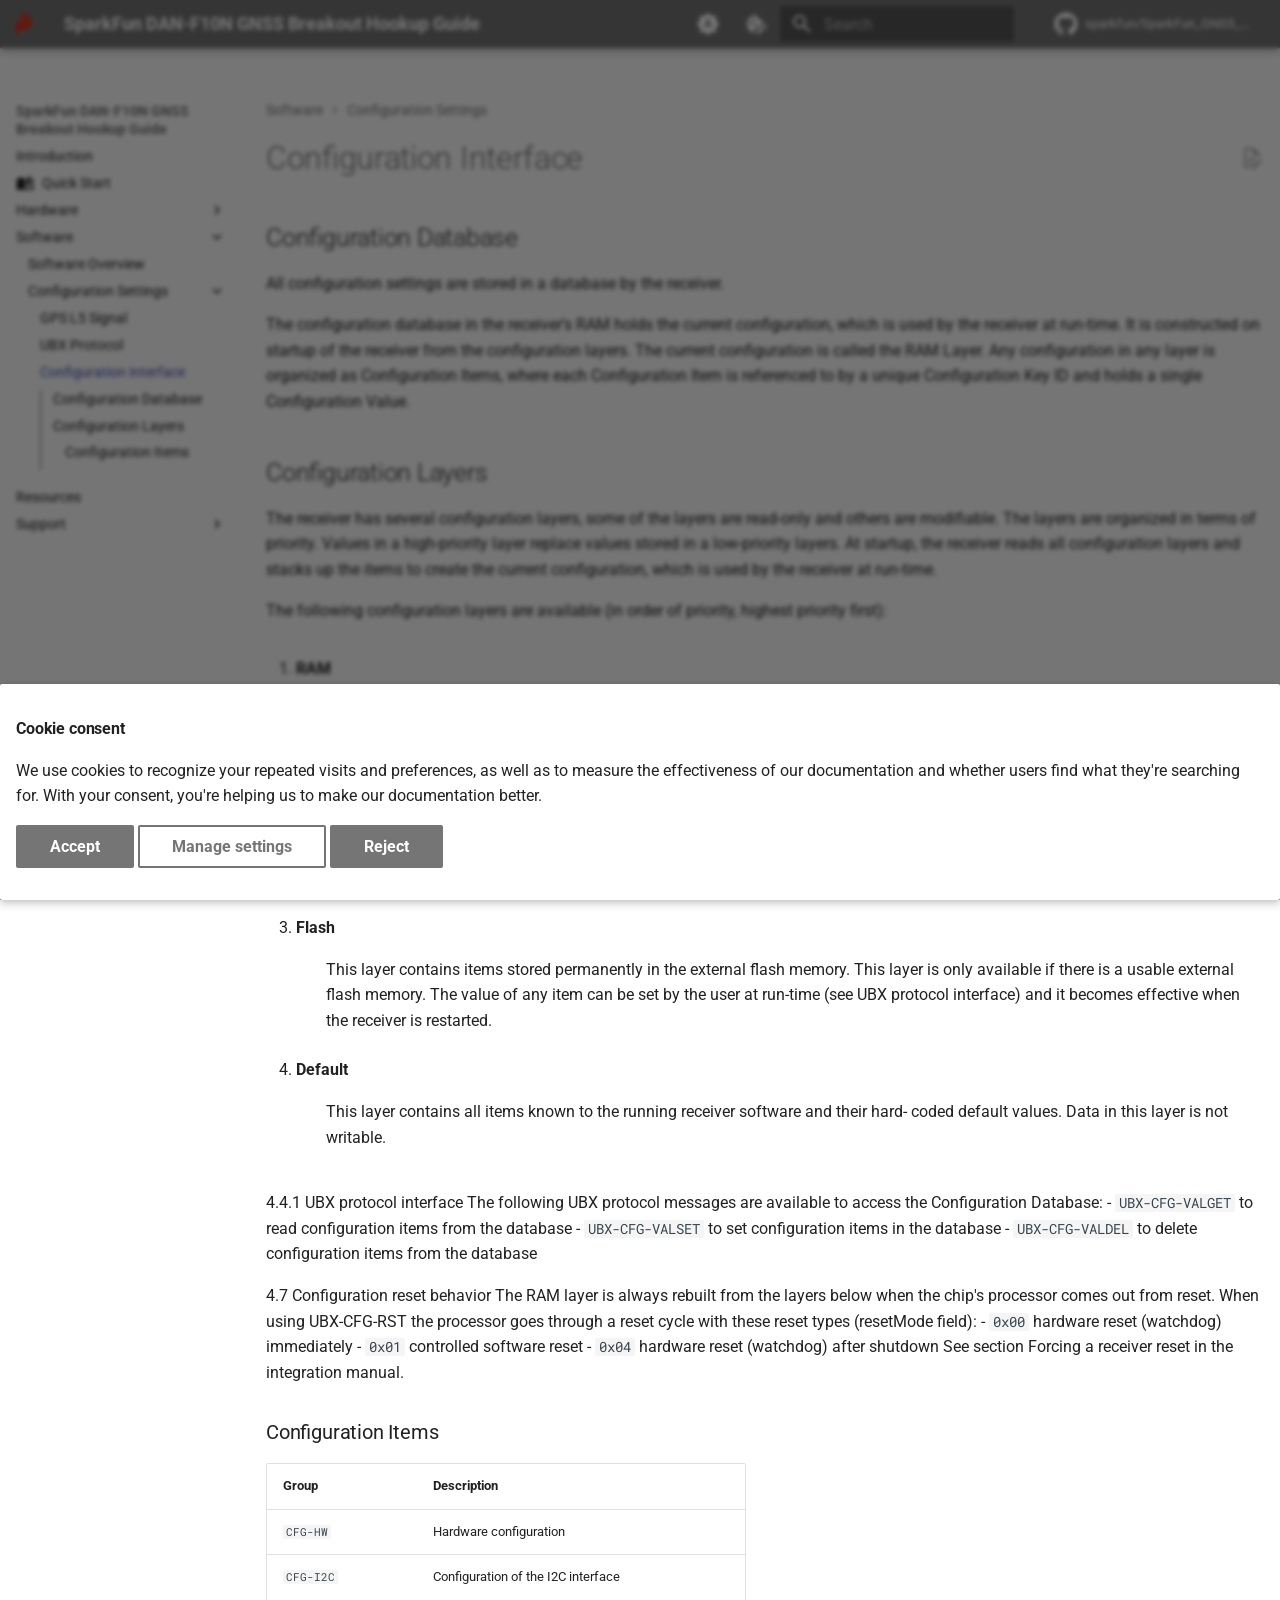
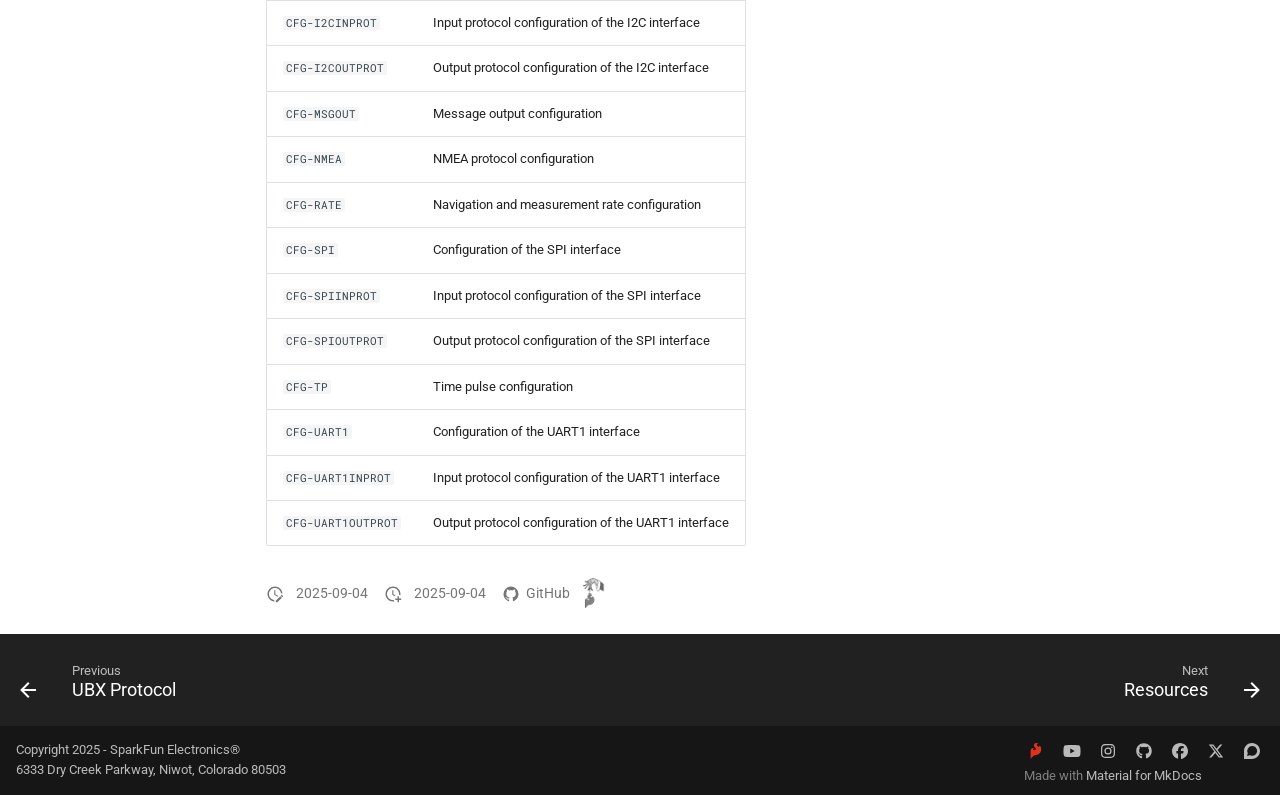
==== commit b8531d3b: "Deployed 373f432 with MkDocs version: 1.6.1" ====
--- a/configuration_interface/index.html
+++ b/configuration_interface/index.html
@@ -25,7 +25,7 @@
       
       
       <link rel="icon" href="../assets/img/sfe-logo.png">
-      <meta name="generator" content="mkdocs-1.6.1, mkdocs-material-9.6.19+insiders-4.53.17">
+      <meta name="generator" content="mkdocs-1.6.1, mkdocs-material-9.6.20+insiders-4.53.17">
     
     
       
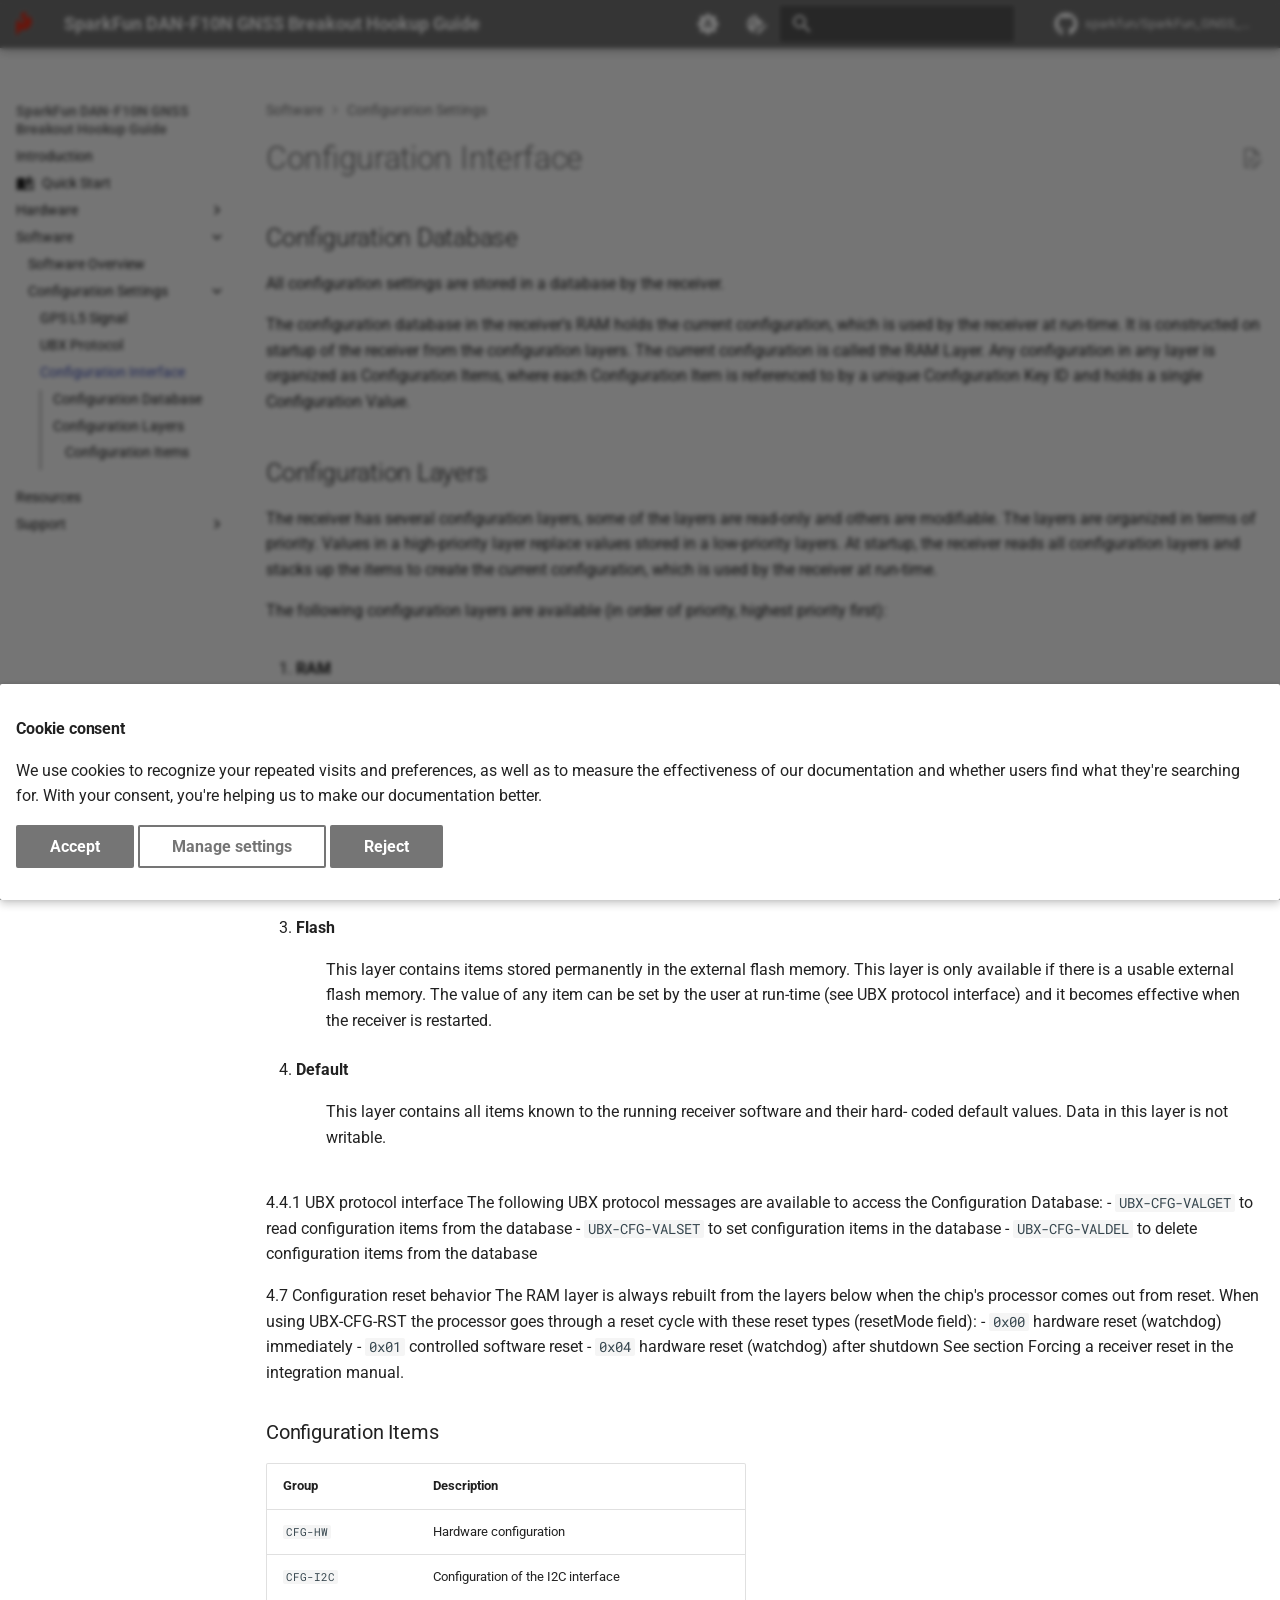
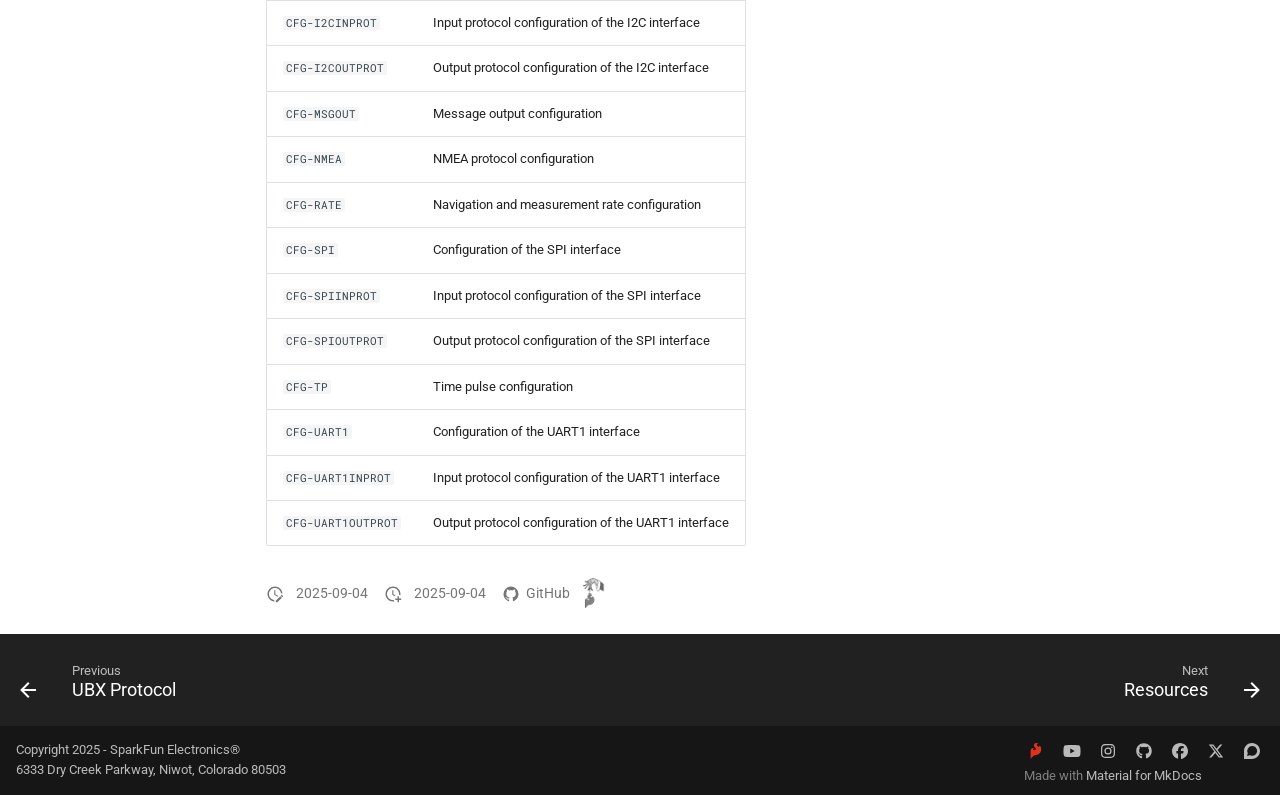
==== commit e84ebe73: "Deployed 50b66fa with MkDocs version: 1.6.1" ====
--- a/configuration_interface/index.html
+++ b/configuration_interface/index.html
@@ -25,7 +25,7 @@
       
       
       <link rel="icon" href="../assets/img/sfe-logo.png">
-      <meta name="generator" content="mkdocs-1.6.1, mkdocs-material-9.6.20+insiders-4.53.17">
+      <meta name="generator" content="mkdocs-1.6.1, mkdocs-material-9.6.21+insiders-4.53.17">
     
     
       
@@ -33,7 +33,7 @@
       
     
     
-      <link rel="stylesheet" href="../assets/stylesheets/main.6f439c71.min.css">
+      <link rel="stylesheet" href="../assets/stylesheets/main.010a373c.min.css">
       
         
         <link rel="stylesheet" href="../assets/stylesheets/palette.ab4e12ef.min.css">
@@ -147,7 +147,7 @@
     
   
   
-  <style>:root{--md-admonition-icon--note:url('data:image/svg+xml;charset=utf-8,%3Csvg%20xmlns%3D%22http%3A//www.w3.org/2000/svg%22%20viewBox%3D%220%200%2016%2016%22%3E%3Cpath%20d%3D%22M1%207.775V2.75C1%201.784%201.784%201%202.75%201h5.025c.464%200%20.91.184%201.238.513l6.25%206.25a1.75%201.75%200%200%201%200%202.474l-5.026%205.026a1.75%201.75%200%200%201-2.474%200l-6.25-6.25A1.75%201.75%200%200%201%201%207.775m1.5%200c0%20.066.026.13.073.177l6.25%206.25a.25.25%200%200%200%20.354%200l5.025-5.025a.25.25%200%200%200%200-.354l-6.25-6.25a.25.25%200%200%200-.177-.073H2.75a.25.25%200%200%200-.25.25ZM6%205a1%201%200%201%201%200%202%201%201%200%200%201%200-2%22/%3E%3C/svg%3E');--md-admonition-icon--abstract:url('data:image/svg+xml;charset=utf-8,%3Csvg%20xmlns%3D%22http%3A//www.w3.org/2000/svg%22%20viewBox%3D%220%200%2016%2016%22%3E%3Cpath%20d%3D%22M2.5%201.75v11.5c0%20.138.112.25.25.25h3.17a.75.75%200%200%201%200%201.5H2.75A1.75%201.75%200%200%201%201%2013.25V1.75C1%20.784%201.784%200%202.75%200h8.5C12.216%200%2013%20.784%2013%201.75v7.736a.75.75%200%200%201-1.5%200V1.75a.25.25%200%200%200-.25-.25h-8.5a.25.25%200%200%200-.25.25m13.274%209.537zl-4.557%204.45a.75.75%200%200%201-1.055-.008l-1.943-1.95a.75.75%200%200%201%201.062-1.058l1.419%201.425%204.026-3.932a.75.75%200%201%201%201.048%201.074M4.75%204h4.5a.75.75%200%200%201%200%201.5h-4.5a.75.75%200%200%201%200-1.5M4%207.75A.75.75%200%200%201%204.75%207h2a.75.75%200%200%201%200%201.5h-2A.75.75%200%200%201%204%207.75%22/%3E%3C/svg%3E');--md-admonition-icon--info:url('data:image/svg+xml;charset=utf-8,%3Csvg%20xmlns%3D%22http%3A//www.w3.org/2000/svg%22%20viewBox%3D%220%200%2016%2016%22%3E%3Cpath%20d%3D%22M0%208a8%208%200%201%201%2016%200A8%208%200%200%201%200%208m8-6.5a6.5%206.5%200%201%200%200%2013%206.5%206.5%200%200%200%200-13M6.5%207.75A.75.75%200%200%201%207.25%207h1a.75.75%200%200%201%20.75.75v2.75h.25a.75.75%200%200%201%200%201.5h-2a.75.75%200%200%201%200-1.5h.25v-2h-.25a.75.75%200%200%201-.75-.75M8%206a1%201%200%201%201%200-2%201%201%200%200%201%200%202%22/%3E%3C/svg%3E');--md-admonition-icon--tip:url('data:image/svg+xml;charset=utf-8,%3Csvg%20xmlns%3D%22http%3A//www.w3.org/2000/svg%22%20viewBox%3D%220%200%2024%2024%22%3E%3Cpath%20d%3D%22M16.307%205.476c-.756.134-1.975-.615-2.59-1.362-.755-.922-.66-1.647-.071-2.29.883-.978%202.396-.6%202.396-.6s-2.772-2.432-5.658-.44c-2.571%201.77-1.833%204.183.487%206.288%202.09%201.902.42%203.988-1.686%203.717-1.443-.184-2.034-1.343-1.687-2.054.298-.608%201.335-.982%201.335-.982s-1.19-.484-2.592.044c-1.259.474-2.297%201.515-2.214%204.12V24s1.301-1.604%202.83-3.236c1.714-1.84%202.495-3.084%204.254-2.938%203.328.205%205.735-1.273%207.371-3.645%203.141-4.563.67-9.68-1.43-10.343%200%200%20.34%201.438-.745%201.638%22/%3E%3C/svg%3E');--md-admonition-icon--success:url('data:image/svg+xml;charset=utf-8,%3Csvg%20xmlns%3D%22http%3A//www.w3.org/2000/svg%22%20viewBox%3D%220%200%2016%2016%22%3E%3Cpath%20d%3D%22M13.78%204.22a.75.75%200%200%201%200%201.06l-7.25%207.25a.75.75%200%200%201-1.06%200L2.22%209.28a.75.75%200%200%201%20.018-1.042.75.75%200%200%201%201.042-.018L6%2010.94l6.72-6.72a.75.75%200%200%201%201.06%200%22/%3E%3C/svg%3E');--md-admonition-icon--question:url('data:image/svg+xml;charset=utf-8,%3Csvg%20xmlns%3D%22http%3A//www.w3.org/2000/svg%22%20viewBox%3D%220%200%2016%2016%22%3E%3Cpath%20d%3D%22M0%208a8%208%200%201%201%2016%200A8%208%200%200%201%200%208m8-6.5a6.5%206.5%200%201%200%200%2013%206.5%206.5%200%200%200%200-13M6.92%206.085h.001a.749.749%200%201%201-1.342-.67c.169-.339.436-.701.849-.977C6.845%204.16%207.369%204%208%204a2.76%202.76%200%200%201%201.637.525c.503.377.863.965.863%201.725%200%20.448-.115.83-.329%201.15-.205.307-.47.513-.692.662-.109.072-.22.138-.313.195l-.006.004a6%206%200%200%200-.26.16%201%201%200%200%200-.276.245.75.75%200%200%201-1.248-.832c.184-.264.42-.489.692-.661q.154-.1.313-.195l.007-.004c.1-.061.182-.11.258-.161a1%201%200%200%200%20.277-.245C8.96%206.514%209%206.427%209%206.25a.61.61%200%200%200-.262-.525A1.27%201.27%200%200%200%208%205.5c-.369%200-.595.09-.74.187a1%201%200%200%200-.34.398M9%2011a1%201%200%201%201-2%200%201%201%200%200%201%202%200%22/%3E%3C/svg%3E');--md-admonition-icon--warning:url('data:image/svg+xml;charset=utf-8,%3Csvg%20xmlns%3D%22http%3A//www.w3.org/2000/svg%22%20viewBox%3D%220%200%2016%2016%22%3E%3Cpath%20d%3D%22M6.457%201.047c.659-1.234%202.427-1.234%203.086%200l6.082%2011.378A1.75%201.75%200%200%201%2014.082%2015H1.918a1.75%201.75%200%200%201-1.543-2.575Zm1.763.707a.25.25%200%200%200-.44%200L1.698%2013.132a.25.25%200%200%200%20.22.368h12.164a.25.25%200%200%200%20.22-.368Zm.53%203.996v2.5a.75.75%200%200%201-1.5%200v-2.5a.75.75%200%200%201%201.5%200M9%2011a1%201%200%201%201-2%200%201%201%200%200%201%202%200%22/%3E%3C/svg%3E');--md-admonition-icon--failure:url('data:image/svg+xml;charset=utf-8,%3Csvg%20xmlns%3D%22http%3A//www.w3.org/2000/svg%22%20viewBox%3D%220%200%2016%2016%22%3E%3Cpath%20d%3D%22M2.344%202.343za8%208%200%200%201%2011.314%2011.314A8.002%208.002%200%200%201%20.234%2010.089a8%208%200%200%201%202.11-7.746m1.06%2010.253a6.5%206.5%200%201%200%209.108-9.275%206.5%206.5%200%200%200-9.108%209.275M6.03%204.97%208%206.94l1.97-1.97a.749.749%200%200%201%201.275.326.75.75%200%200%201-.215.734L9.06%208l1.97%201.97a.749.749%200%200%201-.326%201.275.75.75%200%200%201-.734-.215L8%209.06l-1.97%201.97a.749.749%200%200%201-1.275-.326.75.75%200%200%201%20.215-.734L6.94%208%204.97%206.03a.75.75%200%200%201%20.018-1.042.75.75%200%200%201%201.042-.018%22/%3E%3C/svg%3E');--md-admonition-icon--danger:url('data:image/svg+xml;charset=utf-8,%3Csvg%20xmlns%3D%22http%3A//www.w3.org/2000/svg%22%20viewBox%3D%220%200%2016%2016%22%3E%3Cpath%20d%3D%22M9.504.43a1.516%201.516%200%200%201%202.437%201.713L10.415%205.5h2.123c1.57%200%202.346%201.909%201.22%203.004l-7.34%207.142a1.25%201.25%200%200%201-.871.354h-.302a1.25%201.25%200%200%201-1.157-1.723L5.633%2010.5H3.462c-1.57%200-2.346-1.909-1.22-3.004zm1.047%201.074L3.286%208.571A.25.25%200%200%200%203.462%209H6.75a.75.75%200%200%201%20.694%201.034l-1.713%204.188%206.982-6.793A.25.25%200%200%200%2012.538%207H9.25a.75.75%200%200%201-.683-1.06l2.008-4.418.003-.006-.004-.009-.006-.006-.008-.001q-.005%200-.009.004%22/%3E%3C/svg%3E');--md-admonition-icon--bug:url('data:image/svg+xml;charset=utf-8,%3Csvg%20xmlns%3D%22http%3A//www.w3.org/2000/svg%22%20viewBox%3D%220%200%2016%2016%22%3E%3Cpath%20d%3D%22M4.72.22a.75.75%200%200%201%201.06%200l1%20.999a3.5%203.5%200%200%201%202.441%200l.999-1a.748.748%200%200%201%201.265.332.75.75%200%200%201-.205.729l-.775.776c.616.63.995%201.493.995%202.444v.327q0%20.15-.025.292c.408.14.764.392%201.029.722l1.968-.787a.75.75%200%200%201%20.556%201.392L13%207.258V9h2.25a.75.75%200%200%201%200%201.5H13v.5q-.002.615-.141%201.186l2.17.868a.75.75%200%200%201-.557%201.392l-2.184-.873A5%205%200%200%201%208%2016a5%205%200%200%201-4.288-2.427l-2.183.873a.75.75%200%200%201-.558-1.392l2.17-.868A5%205%200%200%201%203%2011v-.5H.75a.75.75%200%200%201%200-1.5H3V7.258L.971%206.446a.75.75%200%200%201%20.558-1.392l1.967.787c.265-.33.62-.583%201.03-.722a1.7%201.7%200%200%201-.026-.292V4.5c0-.951.38-1.814.995-2.444L4.72%201.28a.75.75%200%200%201%200-1.06m.53%206.28a.75.75%200%200%200-.75.75V11a3.5%203.5%200%201%200%207%200V7.25a.75.75%200%200%200-.75-.75ZM6.173%205h3.654A.17.17%200%200%200%2010%204.827V4.5a2%202%200%201%200-4%200v.327c0%20.096.077.173.173.173%22/%3E%3C/svg%3E');--md-admonition-icon--example:url('data:image/svg+xml;charset=utf-8,%3Csvg%20xmlns%3D%22http%3A//www.w3.org/2000/svg%22%20viewBox%3D%220%200%2016%2016%22%3E%3Cpath%20d%3D%22M5%205.782V2.5h-.25a.75.75%200%200%201%200-1.5h6.5a.75.75%200%200%201%200%201.5H11v3.282l3.666%205.76C15.619%2013.04%2014.543%2015%2012.767%2015H3.233c-1.776%200-2.852-1.96-1.899-3.458Zm-2.4%206.565a.75.75%200%200%200%20.633%201.153h9.534a.75.75%200%200%200%20.633-1.153L12.225%2010.5h-8.45ZM9.5%202.5h-3V6c0%20.143-.04.283-.117.403L4.73%209h6.54L9.617%206.403A.75.75%200%200%201%209.5%206Z%22/%3E%3C/svg%3E');--md-admonition-icon--quote:url('data:image/svg+xml;charset=utf-8,%3Csvg%20xmlns%3D%22http%3A//www.w3.org/2000/svg%22%20viewBox%3D%220%200%2016%2016%22%3E%3Cpath%20d%3D%22M1.75%202.5h10.5a.75.75%200%200%201%200%201.5H1.75a.75.75%200%200%201%200-1.5m4%205h8.5a.75.75%200%200%201%200%201.5h-8.5a.75.75%200%200%201%200-1.5m0%205h8.5a.75.75%200%200%201%200%201.5h-8.5a.75.75%200%200%201%200-1.5M2.5%207.75v6a.75.75%200%200%201-1.5%200v-6a.75.75%200%200%201%201.5%200%22/%3E%3C/svg%3E');--md-admonition-icon--github:url('data:image/svg+xml;charset=utf-8,%3Csvg%20xmlns%3D%22http%3A//www.w3.org/2000/svg%22%20viewBox%3D%220%200%2024%2024%22%3E%3Cpath%20d%3D%22M12%20.297c-6.63%200-12%205.373-12%2012%200%205.303%203.438%209.8%208.205%2011.385.6.113.82-.258.82-.577%200-.285-.01-1.04-.015-2.04-3.338.724-4.042-1.61-4.042-1.61C4.422%2018.07%203.633%2017.7%203.633%2017.7c-1.087-.744.084-.729.084-.729%201.205.084%201.838%201.236%201.838%201.236%201.07%201.835%202.809%201.305%203.495.998.108-.776.417-1.305.76-1.605-2.665-.3-5.466-1.332-5.466-5.93%200-1.31.465-2.38%201.235-3.22-.135-.303-.54-1.523.105-3.176%200%200%201.005-.322%203.3%201.23.96-.267%201.98-.399%203-.405%201.02.006%202.04.138%203%20.405%202.28-1.552%203.285-1.23%203.285-1.23.645%201.653.24%202.873.12%203.176.765.84%201.23%201.91%201.23%203.22%200%204.61-2.805%205.625-5.475%205.92.42.36.81%201.096.81%202.22%200%201.606-.015%202.896-.015%203.286%200%20.315.21.69.825.57C20.565%2022.092%2024%2017.592%2024%2012.297c0-6.627-5.373-12-12-12%22/%3E%3C/svg%3E');--md-admonition-icon--arduino:url('data:image/svg+xml;charset=utf-8,%3Csvg%20xmlns%3D%22http%3A//www.w3.org/2000/svg%22%20viewBox%3D%220%200%2024%2024%22%3E%3Cpath%20d%3D%22M18.087%206.146c-.3%200-.607.017-.907.069-2.532.367-4.23%202.239-5.18%203.674-.95-1.435-2.648-3.307-5.18-3.674a6.5%206.5%200%200%200-.907-.069C2.648%206.146%200%208.77%200%2012s2.656%205.854%205.913%205.854c.3%200%20.607-.017.916-.069%202.531-.376%204.23-2.247%205.18-3.683.949%201.436%202.647%203.307%205.18%203.683.299.043.607.069.915.069C21.344%2017.854%2024%2015.23%2024%2012s-2.656-5.854-5.913-5.854M6.53%2015.734a4%204%200%200%201-.625.043c-2.148%200-3.889-1.7-3.889-3.777%200-2.085%201.749-3.777%203.898-3.777q.312.002.624.043c2.39.35%203.847%202.768%204.347%203.734-.508.974-1.974%203.384-4.355%203.734m11.558.043c-.208%200-.416-.017-.624-.043-2.39-.35-3.856-2.768-4.347-3.734.491-.966%201.957-3.384%204.347-3.734q.312-.041.624-.043c2.149%200%203.89%201.7%203.89%203.777%200%202.085-1.75%203.777-3.89%203.777m1.65-4.404v1.134h-1.205v1.182h-1.156v-1.182H16.17v-1.134h1.206V10.19h1.156v1.183zM4.246%2012.498H7.82v-1.125H4.245v1.125z%22/%3E%3C/svg%3E');--md-admonition-icon--rpi:url('data:image/svg+xml;charset=utf-8,%3Csvg%20xmlns%3D%22http%3A//www.w3.org/2000/svg%22%20viewBox%3D%220%200%2024%2024%22%3E%3Cpath%20d%3D%22m19.896%2010.896-.173-.303c.007-2.174-1.002-3.06-2.179-3.734.356-.094.724-.172.825-.619.611-.156.74-.44.8-.74.16-.106.696-.406.64-.92.3-.207.467-.473.382-.85.322-.35.407-.641.27-.909.387-.48.215-.73.05-.982.29-.525.034-1.088-.776-.994-.322-.473-1.024-.366-1.133-.364-.121-.152-.281-.282-.775-.219-.32-.285-.677-.236-1.046-.096-.438-.34-.727-.068-1.058.036-.53-.171-.652.063-.912.158-.578-.12-.754.141-1.03.418l-.323-.006c-.872.506-1.305%201.536-1.459%202.066-.153-.53-.586-1.56-1.457-2.066l-.323.006C9.942.501%209.766.239%209.19.36%208.927.265%208.806.03%208.276.202%208.059.134%207.86-.007%207.624%200a.7.7%200%200%200-.405.166c-.37-.14-.727-.189-1.046.096-.494-.063-.654.068-.776.22-.108-.003-.81-.11-1.133.363-.81-.094-1.065.47-.776.994-.165.252-.336.502.05.982-.136.268-.051.558.27.91-.084.376.083.642.383.849-.056.515.48.814.639.92.061.3.19.584.801.74.1.448.469.525.825.619-1.177.673-2.186%201.56-2.18%203.735l-.172.302c-1.349.809-2.562%203.406-.664%205.517.124.661.332%201.136.517%201.661.277%202.117%202.084%203.108%202.56%203.226.699.524%201.443%201.02%202.45%201.37.948.963%201.976%201.33%203.01%201.33h.046c1.034%200%202.062-.367%203.01-1.33%201.007-.35%201.751-.847%202.45-1.37.476-.118%202.284-1.109%202.56-3.226.186-.525.394-1%20.517-1.66%201.899-2.112.685-4.71-.664-5.518m-1.04-.371c-.07.876-4.635-3.05-3.846-3.181%202.139-.356%203.919.896%203.847%203.18m-2.015%204.365c-1.148.74-2.802.262-3.695-1.069s-.686-3.01.462-3.75%202.803-.263%203.696%201.068c.892%201.33.686%203.01-.463%203.75M13.66%201.372c.04.197.084.321.135.358.254-.272.462-.55.788-.813.001.154-.077.321.117.443a2.3%202.3%200%200%201%20.727-.624c-.152.26-.026.34.055.448.24-.206.468-.414.91-.576-.12.148-.29.292-.11.461.247-.154.496-.309%201.083-.418-.132.147-.406.295-.24.442Q17.59.915%2018.158.84c-.182.15-.334.296-.184.412.332-.102.79-.24%201.237-.121l-.283.285c-.032.038.662.03%201.12.036-.167.232-.338.456-.437.855.045.046.272.02.486%200-.22.462-.6.578-.69.776.135.101.32.075.524.006-.158.325-.49.548-.751.812.066.047.182.075.456.043a4.2%204.2%200%200%201-.88.703c.06.07.272.068.467.072-.313.307-.717.466-1.095.667.188.13.323.1.467.097-.267.22-.722.335-1.144.467.08.125.16.159.332.194-.447.247-1.087.134-1.268.26.044.125.167.206.314.274-.72.041-2.688-.027-3.065-1.516.737-.81%202.081-1.76%204.394-2.934-1.8.602-3.423%201.405-4.782%202.51-1.598-.744-.496-2.62.283-3.365m-1.613%205.372c1.133-.012%202.536.832%202.53%201.629-.005.702-.985%201.271-2.52%201.26-1.505-.017-2.518-.715-2.514-1.395.002-.56%201.228-1.527%202.504-1.494m-5.764-.6c.172-.036.252-.07.332-.195-.422-.132-.877-.247-1.145-.466.145.001.28.031.468-.097-.378-.201-.782-.36-1.095-.667.195-.005.406-.002.467-.073a4.2%204.2%200%200%201-.88-.703c.274.032.39.004.456-.043-.262-.264-.593-.487-.751-.812.203.069.389.095.523-.006-.089-.198-.47-.314-.69-.776.215.02.442.046.487%200-.1-.399-.27-.623-.437-.855.458-.007%201.152.002%201.12-.036l-.283-.285c.447-.119.905.019%201.237.121.15-.116-.002-.263-.184-.412q.569.076%201.034.254C7.106.946%206.833.798%206.7.651c.587.11.836.264%201.083.418.18-.17.01-.313-.111-.46.443.161.67.37.911.575.081-.108.207-.187.055-.448.315.178.552.389.727.624.194-.122.116-.289.117-.442.326.261.534.54.788.812.05-.037.095-.161.135-.358.78.745%201.88%202.621.283%203.365C9.33%203.633%207.707%202.83%205.909%202.228c2.312%201.174%203.656%202.124%204.392%202.933-.377%201.49-2.345%201.558-3.065%201.516.147-.068.27-.149.314-.273-.18-.126-.821-.013-1.268-.26m2.817%201.133c.788.13-3.777%204.056-3.847%203.18C5.18%208.174%206.96%206.922%209.1%207.278m-4.847%208.756c-1.109-.879-1.466-3.453.59-4.61%201.24-.327.419%205.052-.59%204.61m4.266%204.6c-.626.371-2.145.218-3.225-1.31-.729-1.282-.635-2.587-.123-2.97.765-.46%201.946.16%202.856%201.2.792.94%201.153%202.592.492%203.08m-1.242-5.61c-1.148-.74-1.355-2.42-.462-3.75s2.547-1.81%203.695-1.068c1.148.74%201.355%202.42.463%203.75-.893%201.331-2.547%201.81-3.695%201.069m4.795%208.229c-1.376.058-2.726-1.11-2.708-1.516-.02-.594%201.676-1.058%202.782-1.03%201.113-.049%202.607.352%202.61.884.018.517-1.355%201.684-2.684%201.662m2.759-5.858c.008%201.39-1.226%202.522-2.757%202.53-1.53.007-2.777-1.114-2.785-2.504v-.026c-.008-1.39%201.226-2.523%202.756-2.53s2.778%201.113%202.786%202.503zm3.855%202.003c-1.186%201.62-2.792%201.684-3.39%201.232-.625-.58-.148-2.385.71-3.374.98-1.092%202.03-1.804%202.76-1.248.492.483.78%202.301-.08%203.39m1.072-3.43c-1.009.44-1.83-4.938-.59-4.61%202.057%201.157%201.7%203.73.59%204.61m-.026-8.328h.299v-.53h.299c.15%200%20.205.062.226.205.015.108.011.239.048.325h.298c-.053-.076-.052-.236-.057-.321-.01-.138-.051-.28-.198-.318v-.004c.15-.06.215-.18.215-.34%200-.206-.154-.375-.397-.375h-.732zm.299-1.126h.327c.133%200%20.205.058.205.188%200%20.137-.072.194-.205.194h-.327zm-1.034.464a1.27%201.27%200%201%200%202.54%200%201.27%201.27%200%200%200-2.54%200m2.328%200a1.058%201.058%200%201%201-2.116%200%201.058%201.058%200%200%201%202.116%200%22/%3E%3C/svg%3E');--md-admonition-icon--python:url('data:image/svg+xml;charset=utf-8,%3Csvg%20xmlns%3D%22http%3A//www.w3.org/2000/svg%22%20viewBox%3D%220%200%2024%2024%22%3E%3Cpath%20d%3D%22m14.25.18.9.2.73.26.59.3.45.32.34.34.25.34.16.33.1.3.04.26.02.2-.01.13V8.5l-.05.63-.13.55-.21.46-.26.38-.3.31-.33.25-.35.19-.35.14-.33.1-.3.07-.26.04-.21.02H8.77l-.69.05-.59.14-.5.22-.41.27-.33.32-.27.35-.2.36-.15.37-.1.35-.07.32-.04.27-.02.21v3.06H3.17l-.21-.03-.28-.07-.32-.12-.35-.18-.36-.26-.36-.36-.35-.46-.32-.59-.28-.73-.21-.88-.14-1.05-.05-1.23.06-1.22.16-1.04.24-.87.32-.71.36-.57.4-.44.42-.33.42-.24.4-.16.36-.1.32-.05.24-.01h.16l.06.01h8.16v-.83H6.18l-.01-2.75-.02-.37.05-.34.11-.31.17-.28.25-.26.31-.23.38-.2.44-.18.51-.15.58-.12.64-.1.71-.06.77-.04.84-.02%201.27.05zm-6.3%201.98-.23.33-.08.41.08.41.23.34.33.22.41.09.41-.09.33-.22.23-.34.08-.41-.08-.41-.23-.33-.33-.22-.41-.09-.41.09zm13.09%203.95.28.06.32.12.35.18.36.27.36.35.35.47.32.59.28.73.21.88.14%201.04.05%201.23-.06%201.23-.16%201.04-.24.86-.32.71-.36.57-.4.45-.42.33-.42.24-.4.16-.36.09-.32.05-.24.02-.16-.01h-8.22v.82h5.84l.01%202.76.02.36-.05.34-.11.31-.17.29-.25.25-.31.24-.38.2-.44.17-.51.15-.58.13-.64.09-.71.07-.77.04-.84.01-1.27-.04-1.07-.14-.9-.2-.73-.25-.59-.3-.45-.33-.34-.34-.25-.34-.16-.33-.1-.3-.04-.25-.02-.2.01-.13v-5.34l.05-.64.13-.54.21-.46.26-.38.3-.32.33-.24.35-.2.35-.14.33-.1.3-.06.26-.04.21-.02.13-.01h5.84l.69-.05.59-.14.5-.21.41-.28.33-.32.27-.35.2-.36.15-.36.1-.35.07-.32.04-.28.02-.21V6.07h2.09l.14.01zm-6.47%2014.25-.23.33-.08.41.08.41.23.33.33.23.41.08.41-.08.33-.23.23-.33.08-.41-.08-.41-.23-.33-.33-.23-.41-.08-.41.08z%22/%3E%3C/svg%3E');--md-admonition-icon--code:url('data:image/svg+xml;charset=utf-8,%3Csvg%20xmlns%3D%22http%3A//www.w3.org/2000/svg%22%20viewBox%3D%220%200%20384%20512%22%3E%3C%21--%21%20Font%20Awesome%20Free%207.0.0%20by%20%40fontawesome%20-%20https%3A//fontawesome.com%20License%20-%20https%3A//fontawesome.com/license/free%20%28Icons%3A%20CC%20BY%204.0%2C%20Fonts%3A%20SIL%20OFL%201.1%2C%20Code%3A%20MIT%20License%29%20Copyright%202025%20Fonticons%2C%20Inc.--%3E%3Cpath%20d%3D%22M64%2048h112v88c0%2039.8%2032.2%2072%2072%2072h88v240c0%208.8-7.2%2016-16%2016H64c-8.8%200-16-7.2-16-16V64c0-8.8%207.2-16%2016-16m160%2019.9%2092.1%2092.1H248c-13.3%200-24-10.7-24-24zM64%200C28.7%200%200%2028.7%200%2064v384c0%2035.3%2028.7%2064%2064%2064h256c35.3%200%2064-28.7%2064-64V186.5c0-17-6.7-33.3-18.7-45.3L242.7%2018.7C230.7%206.7%20214.5%200%20197.5%200zm106.2%20295.6c8.6-10.1%207.5-25.2-2.6-33.8s-25.2-7.5-33.8%202.6l-48%2056c-7.7%209-7.7%2022.2%200%2031.2l48%2056c8.6%2010.1%2023.8%2011.2%2033.8%202.6s11.2-23.8%202.6-33.8L135.6%20336zm80-31.2c-8.6-10.1-23.8-11.2-33.8-2.6s-11.2%2023.8-2.6%2033.8l34.6%2040.4-34.6%2040.4c-8.6%2010.1-7.5%2025.2%202.6%2033.8s25.2%207.5%2033.8-2.6l48-56c7.7-9%207.7-22.2%200-31.2z%22/%3E%3C/svg%3E');--md-admonition-icon--terminal:url('data:image/svg+xml;charset=utf-8,%3Csvg%20xmlns%3D%22http%3A//www.w3.org/2000/svg%22%20viewBox%3D%220%200%2016%2016%22%3E%3Cpath%20d%3D%22M0%202.75C0%201.784.784%201%201.75%201h12.5c.966%200%201.75.784%201.75%201.75v10.5A1.75%201.75%200%200%201%2014.25%2015H1.75A1.75%201.75%200%200%201%200%2013.25Zm1.75-.25a.25.25%200%200%200-.25.25v10.5c0%20.138.112.25.25.25h12.5a.25.25%200%200%200%20.25-.25V2.75a.25.25%200%200%200-.25-.25ZM7.25%208a.75.75%200%200%201-.22.53l-2.25%202.25a.749.749%200%200%201-1.275-.326.75.75%200%200%201%20.215-.734L5.44%208%203.72%206.28a.749.749%200%200%201%20.326-1.275.75.75%200%200%201%20.734.215l2.25%202.25c.141.14.22.331.22.53m1.5%201.5h3a.75.75%200%200%201%200%201.5h-3a.75.75%200%200%201%200-1.5%22/%3E%3C/svg%3E');--md-admonition-icon--serial:url('data:image/svg+xml;charset=utf-8,%3Csvg%20xmlns%3D%22http%3A//www.w3.org/2000/svg%22%20viewBox%3D%220%200%20512%20512%22%3E%3C%21--%21%20Font%20Awesome%20Free%207.0.0%20by%20%40fontawesome%20-%20https%3A//fontawesome.com%20License%20-%20https%3A//fontawesome.com/license/free%20%28Icons%3A%20CC%20BY%204.0%2C%20Fonts%3A%20SIL%20OFL%201.1%2C%20Code%3A%20MIT%20License%29%20Copyright%202025%20Fonticons%2C%20Inc.--%3E%3Cpath%20d%3D%22M448%2096v256H64V96zM64%2032C28.7%2032%200%2060.7%200%2096v256c0%2035.3%2028.7%2064%2064%2064h144l-16%2048h-72c-13.3%200-24%2010.7-24%2024s10.7%2024%2024%2024h272c13.3%200%2024-10.7%2024-24s-10.7-24-24-24h-72l-16-48h144c35.3%200%2064-28.7%2064-64V96c0-35.3-28.7-64-64-64z%22/%3E%3C/svg%3E');--md-admonition-icon--hot:url('data:image/svg+xml;charset=utf-8,%3Csvg%20xmlns%3D%22http%3A//www.w3.org/2000/svg%22%20viewBox%3D%220%200%2024%2024%22%3E%3Cpath%20d%3D%22M15.66%2011.2c-.23-.3-.51-.56-.77-.82-.67-.6-1.43-1.03-2.07-1.66C11.33%207.26%2011%204.85%2011.95%203c-.95.23-1.78.75-2.49%201.32-2.59%202.08-3.61%205.75-2.39%208.9.04.1.08.2.08.33%200%20.22-.15.42-.35.5-.23.1-.47.04-.66-.12a.6.6%200%200%201-.14-.17c-1.13-1.43-1.31-3.48-.55-5.12C3.78%2010%202.87%2012.3%203%2014.47c.06.5.12%201%20.29%201.5.14.6.41%201.2.71%201.73%201.08%201.73%202.95%202.97%204.96%203.22%202.14.27%204.43-.12%206.07-1.6%201.83-1.66%202.47-4.32%201.53-6.6l-.13-.26c-.21-.46-.77-1.26-.77-1.26m-3.16%206.3c-.28.24-.74.5-1.1.6-1.12.4-2.24-.16-2.9-.82%201.19-.28%201.9-1.16%202.11-2.05.17-.8-.15-1.46-.28-2.23-.12-.74-.1-1.37.17-2.06.19.38.39.76.63%201.06.77%201%201.98%201.44%202.24%202.8.04.14.06.28.06.43.03.82-.33%201.72-.93%202.27M21%2013h-2V7h2zm0%204h-2v-2h2z%22/%3E%3C/svg%3E');--md-admonition-icon--link:url('data:image/svg+xml;charset=utf-8,%3Csvg%20xmlns%3D%22http%3A//www.w3.org/2000/svg%22%20viewBox%3D%220%200%2016%2016%22%3E%3Cpath%20d%3D%22m7.775%203.275%201.25-1.25a3.5%203.5%200%201%201%204.95%204.95l-2.5%202.5a3.5%203.5%200%200%201-4.95%200%20.75.75%200%200%201%20.018-1.042.75.75%200%200%201%201.042-.018%202%202%200%200%200%202.83%200l2.5-2.5a2.002%202.002%200%200%200-2.83-2.83l-1.25%201.25a.75.75%200%200%201-1.042-.018.75.75%200%200%201-.018-1.042m-4.69%209.64a2%202%200%200%200%202.83%200l1.25-1.25a.75.75%200%200%201%201.042.018.75.75%200%200%201%20.018%201.042l-1.25%201.25a3.5%203.5%200%201%201-4.95-4.95l2.5-2.5a3.5%203.5%200%200%201%204.95%200%20.75.75%200%200%201-.018%201.042.75.75%200%200%201-1.042.018%202%202%200%200%200-2.83%200l-2.5%202.5a2%202%200%200%200%200%202.83%22/%3E%3C/svg%3E');}</style>
+  <style>:root{--md-admonition-icon--note:url('data:image/svg+xml;charset=utf-8,%3Csvg%20xmlns%3D%22http%3A//www.w3.org/2000/svg%22%20viewBox%3D%220%200%2016%2016%22%3E%3Cpath%20d%3D%22M1%207.775V2.75C1%201.784%201.784%201%202.75%201h5.025c.464%200%20.91.184%201.238.513l6.25%206.25a1.75%201.75%200%200%201%200%202.474l-5.026%205.026a1.75%201.75%200%200%201-2.474%200l-6.25-6.25A1.75%201.75%200%200%201%201%207.775m1.5%200c0%20.066.026.13.073.177l6.25%206.25a.25.25%200%200%200%20.354%200l5.025-5.025a.25.25%200%200%200%200-.354l-6.25-6.25a.25.25%200%200%200-.177-.073H2.75a.25.25%200%200%200-.25.25ZM6%205a1%201%200%201%201%200%202%201%201%200%200%201%200-2%22/%3E%3C/svg%3E');--md-admonition-icon--abstract:url('data:image/svg+xml;charset=utf-8,%3Csvg%20xmlns%3D%22http%3A//www.w3.org/2000/svg%22%20viewBox%3D%220%200%2016%2016%22%3E%3Cpath%20d%3D%22M2.5%201.75v11.5c0%20.138.112.25.25.25h3.17a.75.75%200%200%201%200%201.5H2.75A1.75%201.75%200%200%201%201%2013.25V1.75C1%20.784%201.784%200%202.75%200h8.5C12.216%200%2013%20.784%2013%201.75v7.736a.75.75%200%200%201-1.5%200V1.75a.25.25%200%200%200-.25-.25h-8.5a.25.25%200%200%200-.25.25m13.274%209.537zl-4.557%204.45a.75.75%200%200%201-1.055-.008l-1.943-1.95a.75.75%200%200%201%201.062-1.058l1.419%201.425%204.026-3.932a.75.75%200%201%201%201.048%201.074M4.75%204h4.5a.75.75%200%200%201%200%201.5h-4.5a.75.75%200%200%201%200-1.5M4%207.75A.75.75%200%200%201%204.75%207h2a.75.75%200%200%201%200%201.5h-2A.75.75%200%200%201%204%207.75%22/%3E%3C/svg%3E');--md-admonition-icon--info:url('data:image/svg+xml;charset=utf-8,%3Csvg%20xmlns%3D%22http%3A//www.w3.org/2000/svg%22%20viewBox%3D%220%200%2016%2016%22%3E%3Cpath%20d%3D%22M0%208a8%208%200%201%201%2016%200A8%208%200%200%201%200%208m8-6.5a6.5%206.5%200%201%200%200%2013%206.5%206.5%200%200%200%200-13M6.5%207.75A.75.75%200%200%201%207.25%207h1a.75.75%200%200%201%20.75.75v2.75h.25a.75.75%200%200%201%200%201.5h-2a.75.75%200%200%201%200-1.5h.25v-2h-.25a.75.75%200%200%201-.75-.75M8%206a1%201%200%201%201%200-2%201%201%200%200%201%200%202%22/%3E%3C/svg%3E');--md-admonition-icon--tip:url('data:image/svg+xml;charset=utf-8,%3Csvg%20xmlns%3D%22http%3A//www.w3.org/2000/svg%22%20viewBox%3D%220%200%2024%2024%22%3E%3Cpath%20d%3D%22M16.307%205.476c-.756.134-1.975-.615-2.59-1.362-.755-.922-.66-1.647-.071-2.29.883-.978%202.396-.6%202.396-.6s-2.772-2.432-5.658-.44c-2.571%201.77-1.833%204.183.487%206.288%202.09%201.902.42%203.988-1.686%203.717-1.443-.184-2.034-1.343-1.687-2.054.298-.608%201.335-.982%201.335-.982s-1.19-.484-2.592.044c-1.259.474-2.297%201.515-2.214%204.12V24s1.301-1.604%202.83-3.236c1.714-1.84%202.495-3.084%204.254-2.938%203.328.205%205.735-1.273%207.371-3.645%203.141-4.563.67-9.68-1.43-10.343%200%200%20.34%201.438-.745%201.638%22/%3E%3C/svg%3E');--md-admonition-icon--success:url('data:image/svg+xml;charset=utf-8,%3Csvg%20xmlns%3D%22http%3A//www.w3.org/2000/svg%22%20viewBox%3D%220%200%2016%2016%22%3E%3Cpath%20d%3D%22M13.78%204.22a.75.75%200%200%201%200%201.06l-7.25%207.25a.75.75%200%200%201-1.06%200L2.22%209.28a.75.75%200%200%201%20.018-1.042.75.75%200%200%201%201.042-.018L6%2010.94l6.72-6.72a.75.75%200%200%201%201.06%200%22/%3E%3C/svg%3E');--md-admonition-icon--question:url('data:image/svg+xml;charset=utf-8,%3Csvg%20xmlns%3D%22http%3A//www.w3.org/2000/svg%22%20viewBox%3D%220%200%2016%2016%22%3E%3Cpath%20d%3D%22M0%208a8%208%200%201%201%2016%200A8%208%200%200%201%200%208m8-6.5a6.5%206.5%200%201%200%200%2013%206.5%206.5%200%200%200%200-13M6.92%206.085h.001a.749.749%200%201%201-1.342-.67c.169-.339.436-.701.849-.977C6.845%204.16%207.369%204%208%204a2.76%202.76%200%200%201%201.637.525c.503.377.863.965.863%201.725%200%20.448-.115.83-.329%201.15-.205.307-.47.513-.692.662-.109.072-.22.138-.313.195l-.006.004a6%206%200%200%200-.26.16%201%201%200%200%200-.276.245.75.75%200%200%201-1.248-.832c.184-.264.42-.489.692-.661q.154-.1.313-.195l.007-.004c.1-.061.182-.11.258-.161a1%201%200%200%200%20.277-.245C8.96%206.514%209%206.427%209%206.25a.61.61%200%200%200-.262-.525A1.27%201.27%200%200%200%208%205.5c-.369%200-.595.09-.74.187a1%201%200%200%200-.34.398M9%2011a1%201%200%201%201-2%200%201%201%200%200%201%202%200%22/%3E%3C/svg%3E');--md-admonition-icon--warning:url('data:image/svg+xml;charset=utf-8,%3Csvg%20xmlns%3D%22http%3A//www.w3.org/2000/svg%22%20viewBox%3D%220%200%2016%2016%22%3E%3Cpath%20d%3D%22M6.457%201.047c.659-1.234%202.427-1.234%203.086%200l6.082%2011.378A1.75%201.75%200%200%201%2014.082%2015H1.918a1.75%201.75%200%200%201-1.543-2.575Zm1.763.707a.25.25%200%200%200-.44%200L1.698%2013.132a.25.25%200%200%200%20.22.368h12.164a.25.25%200%200%200%20.22-.368Zm.53%203.996v2.5a.75.75%200%200%201-1.5%200v-2.5a.75.75%200%200%201%201.5%200M9%2011a1%201%200%201%201-2%200%201%201%200%200%201%202%200%22/%3E%3C/svg%3E');--md-admonition-icon--failure:url('data:image/svg+xml;charset=utf-8,%3Csvg%20xmlns%3D%22http%3A//www.w3.org/2000/svg%22%20viewBox%3D%220%200%2016%2016%22%3E%3Cpath%20d%3D%22M2.344%202.343za8%208%200%200%201%2011.314%2011.314A8.002%208.002%200%200%201%20.234%2010.089a8%208%200%200%201%202.11-7.746m1.06%2010.253a6.5%206.5%200%201%200%209.108-9.275%206.5%206.5%200%200%200-9.108%209.275M6.03%204.97%208%206.94l1.97-1.97a.749.749%200%200%201%201.275.326.75.75%200%200%201-.215.734L9.06%208l1.97%201.97a.749.749%200%200%201-.326%201.275.75.75%200%200%201-.734-.215L8%209.06l-1.97%201.97a.749.749%200%200%201-1.275-.326.75.75%200%200%201%20.215-.734L6.94%208%204.97%206.03a.75.75%200%200%201%20.018-1.042.75.75%200%200%201%201.042-.018%22/%3E%3C/svg%3E');--md-admonition-icon--danger:url('data:image/svg+xml;charset=utf-8,%3Csvg%20xmlns%3D%22http%3A//www.w3.org/2000/svg%22%20viewBox%3D%220%200%2016%2016%22%3E%3Cpath%20d%3D%22M9.504.43a1.516%201.516%200%200%201%202.437%201.713L10.415%205.5h2.123c1.57%200%202.346%201.909%201.22%203.004l-7.34%207.142a1.25%201.25%200%200%201-.871.354h-.302a1.25%201.25%200%200%201-1.157-1.723L5.633%2010.5H3.462c-1.57%200-2.346-1.909-1.22-3.004zm1.047%201.074L3.286%208.571A.25.25%200%200%200%203.462%209H6.75a.75.75%200%200%201%20.694%201.034l-1.713%204.188%206.982-6.793A.25.25%200%200%200%2012.538%207H9.25a.75.75%200%200%201-.683-1.06l2.008-4.418.003-.006-.004-.009-.006-.006-.008-.001q-.005%200-.009.004%22/%3E%3C/svg%3E');--md-admonition-icon--bug:url('data:image/svg+xml;charset=utf-8,%3Csvg%20xmlns%3D%22http%3A//www.w3.org/2000/svg%22%20viewBox%3D%220%200%2016%2016%22%3E%3Cpath%20d%3D%22M4.72.22a.75.75%200%200%201%201.06%200l1%20.999a3.5%203.5%200%200%201%202.441%200l.999-1a.748.748%200%200%201%201.265.332.75.75%200%200%201-.205.729l-.775.776c.616.63.995%201.493.995%202.444v.327q0%20.15-.025.292c.408.14.764.392%201.029.722l1.968-.787a.75.75%200%200%201%20.556%201.392L13%207.258V9h2.25a.75.75%200%200%201%200%201.5H13v.5q-.002.615-.141%201.186l2.17.868a.75.75%200%200%201-.557%201.392l-2.184-.873A5%205%200%200%201%208%2016a5%205%200%200%201-4.288-2.427l-2.183.873a.75.75%200%200%201-.558-1.392l2.17-.868A5%205%200%200%201%203%2011v-.5H.75a.75.75%200%200%201%200-1.5H3V7.258L.971%206.446a.75.75%200%200%201%20.558-1.392l1.967.787c.265-.33.62-.583%201.03-.722a1.7%201.7%200%200%201-.026-.292V4.5c0-.951.38-1.814.995-2.444L4.72%201.28a.75.75%200%200%201%200-1.06m.53%206.28a.75.75%200%200%200-.75.75V11a3.5%203.5%200%201%200%207%200V7.25a.75.75%200%200%200-.75-.75ZM6.173%205h3.654A.17.17%200%200%200%2010%204.827V4.5a2%202%200%201%200-4%200v.327c0%20.096.077.173.173.173%22/%3E%3C/svg%3E');--md-admonition-icon--example:url('data:image/svg+xml;charset=utf-8,%3Csvg%20xmlns%3D%22http%3A//www.w3.org/2000/svg%22%20viewBox%3D%220%200%2016%2016%22%3E%3Cpath%20d%3D%22M5%205.782V2.5h-.25a.75.75%200%200%201%200-1.5h6.5a.75.75%200%200%201%200%201.5H11v3.282l3.666%205.76C15.619%2013.04%2014.543%2015%2012.767%2015H3.233c-1.776%200-2.852-1.96-1.899-3.458Zm-2.4%206.565a.75.75%200%200%200%20.633%201.153h9.534a.75.75%200%200%200%20.633-1.153L12.225%2010.5h-8.45ZM9.5%202.5h-3V6c0%20.143-.04.283-.117.403L4.73%209h6.54L9.617%206.403A.75.75%200%200%201%209.5%206Z%22/%3E%3C/svg%3E');--md-admonition-icon--quote:url('data:image/svg+xml;charset=utf-8,%3Csvg%20xmlns%3D%22http%3A//www.w3.org/2000/svg%22%20viewBox%3D%220%200%2016%2016%22%3E%3Cpath%20d%3D%22M1.75%202.5h10.5a.75.75%200%200%201%200%201.5H1.75a.75.75%200%200%201%200-1.5m4%205h8.5a.75.75%200%200%201%200%201.5h-8.5a.75.75%200%200%201%200-1.5m0%205h8.5a.75.75%200%200%201%200%201.5h-8.5a.75.75%200%200%201%200-1.5M2.5%207.75v6a.75.75%200%200%201-1.5%200v-6a.75.75%200%200%201%201.5%200%22/%3E%3C/svg%3E');--md-admonition-icon--github:url('data:image/svg+xml;charset=utf-8,%3Csvg%20xmlns%3D%22http%3A//www.w3.org/2000/svg%22%20viewBox%3D%220%200%2024%2024%22%3E%3Cpath%20d%3D%22M12%20.297c-6.63%200-12%205.373-12%2012%200%205.303%203.438%209.8%208.205%2011.385.6.113.82-.258.82-.577%200-.285-.01-1.04-.015-2.04-3.338.724-4.042-1.61-4.042-1.61C4.422%2018.07%203.633%2017.7%203.633%2017.7c-1.087-.744.084-.729.084-.729%201.205.084%201.838%201.236%201.838%201.236%201.07%201.835%202.809%201.305%203.495.998.108-.776.417-1.305.76-1.605-2.665-.3-5.466-1.332-5.466-5.93%200-1.31.465-2.38%201.235-3.22-.135-.303-.54-1.523.105-3.176%200%200%201.005-.322%203.3%201.23.96-.267%201.98-.399%203-.405%201.02.006%202.04.138%203%20.405%202.28-1.552%203.285-1.23%203.285-1.23.645%201.653.24%202.873.12%203.176.765.84%201.23%201.91%201.23%203.22%200%204.61-2.805%205.625-5.475%205.92.42.36.81%201.096.81%202.22%200%201.606-.015%202.896-.015%203.286%200%20.315.21.69.825.57C20.565%2022.092%2024%2017.592%2024%2012.297c0-6.627-5.373-12-12-12%22/%3E%3C/svg%3E');--md-admonition-icon--arduino:url('data:image/svg+xml;charset=utf-8,%3Csvg%20xmlns%3D%22http%3A//www.w3.org/2000/svg%22%20viewBox%3D%220%200%2024%2024%22%3E%3Cpath%20d%3D%22M18.087%206.146c-.3%200-.607.017-.907.069-2.532.367-4.23%202.239-5.18%203.674-.95-1.435-2.648-3.307-5.18-3.674a6.5%206.5%200%200%200-.907-.069C2.648%206.146%200%208.77%200%2012s2.656%205.854%205.913%205.854c.3%200%20.607-.017.916-.069%202.531-.376%204.23-2.247%205.18-3.683.949%201.436%202.647%203.307%205.18%203.683.299.043.607.069.915.069C21.344%2017.854%2024%2015.23%2024%2012s-2.656-5.854-5.913-5.854M6.53%2015.734a4%204%200%200%201-.625.043c-2.148%200-3.889-1.7-3.889-3.777%200-2.085%201.749-3.777%203.898-3.777q.312.002.624.043c2.39.35%203.847%202.768%204.347%203.734-.508.974-1.974%203.384-4.355%203.734m11.558.043c-.208%200-.416-.017-.624-.043-2.39-.35-3.856-2.768-4.347-3.734.491-.966%201.957-3.384%204.347-3.734q.312-.041.624-.043c2.149%200%203.89%201.7%203.89%203.777%200%202.085-1.75%203.777-3.89%203.777m1.65-4.404v1.134h-1.205v1.182h-1.156v-1.182H16.17v-1.134h1.206V10.19h1.156v1.183zM4.246%2012.498H7.82v-1.125H4.245v1.125z%22/%3E%3C/svg%3E');--md-admonition-icon--rpi:url('data:image/svg+xml;charset=utf-8,%3Csvg%20xmlns%3D%22http%3A//www.w3.org/2000/svg%22%20viewBox%3D%220%200%2024%2024%22%3E%3Cpath%20d%3D%22m19.896%2010.896-.173-.303c.007-2.174-1.002-3.06-2.179-3.734.356-.094.724-.172.825-.619.611-.156.74-.44.8-.74.16-.106.696-.406.64-.92.3-.207.467-.473.382-.85.322-.35.407-.641.27-.909.387-.48.215-.73.05-.982.29-.525.034-1.088-.776-.994-.322-.473-1.024-.366-1.133-.364-.121-.152-.281-.282-.775-.219-.32-.285-.677-.236-1.046-.096-.438-.34-.727-.068-1.058.036-.53-.171-.652.063-.912.158-.578-.12-.754.141-1.03.418l-.323-.006c-.872.506-1.305%201.536-1.459%202.066-.153-.53-.586-1.56-1.457-2.066l-.323.006C9.942.501%209.766.239%209.19.36%208.927.265%208.806.03%208.276.202%208.059.134%207.86-.007%207.624%200a.7.7%200%200%200-.405.166c-.37-.14-.727-.189-1.046.096-.494-.063-.654.068-.776.22-.108-.003-.81-.11-1.133.363-.81-.094-1.065.47-.776.994-.165.252-.336.502.05.982-.136.268-.051.558.27.91-.084.376.083.642.383.849-.056.515.48.814.639.92.061.3.19.584.801.74.1.448.469.525.825.619-1.177.673-2.186%201.56-2.18%203.735l-.172.302c-1.349.809-2.562%203.406-.664%205.517.124.661.332%201.136.517%201.661.277%202.117%202.084%203.108%202.56%203.226.699.524%201.443%201.02%202.45%201.37.948.963%201.976%201.33%203.01%201.33h.046c1.034%200%202.062-.367%203.01-1.33%201.007-.35%201.751-.847%202.45-1.37.476-.118%202.284-1.109%202.56-3.226.186-.525.394-1%20.517-1.66%201.899-2.112.685-4.71-.664-5.518m-1.04-.371c-.07.876-4.635-3.05-3.846-3.181%202.139-.356%203.919.896%203.847%203.18m-2.015%204.365c-1.148.74-2.802.262-3.695-1.069s-.686-3.01.462-3.75%202.803-.263%203.696%201.068c.892%201.33.686%203.01-.463%203.75M13.66%201.372c.04.197.084.321.135.358.254-.272.462-.55.788-.813.001.154-.077.321.117.443a2.3%202.3%200%200%201%20.727-.624c-.152.26-.026.34.055.448.24-.206.468-.414.91-.576-.12.148-.29.292-.11.461.247-.154.496-.309%201.083-.418-.132.147-.406.295-.24.442Q17.59.915%2018.158.84c-.182.15-.334.296-.184.412.332-.102.79-.24%201.237-.121l-.283.285c-.032.038.662.03%201.12.036-.167.232-.338.456-.437.855.045.046.272.02.486%200-.22.462-.6.578-.69.776.135.101.32.075.524.006-.158.325-.49.548-.751.812.066.047.182.075.456.043a4.2%204.2%200%200%201-.88.703c.06.07.272.068.467.072-.313.307-.717.466-1.095.667.188.13.323.1.467.097-.267.22-.722.335-1.144.467.08.125.16.159.332.194-.447.247-1.087.134-1.268.26.044.125.167.206.314.274-.72.041-2.688-.027-3.065-1.516.737-.81%202.081-1.76%204.394-2.934-1.8.602-3.423%201.405-4.782%202.51-1.598-.744-.496-2.62.283-3.365m-1.613%205.372c1.133-.012%202.536.832%202.53%201.629-.005.702-.985%201.271-2.52%201.26-1.505-.017-2.518-.715-2.514-1.395.002-.56%201.228-1.527%202.504-1.494m-5.764-.6c.172-.036.252-.07.332-.195-.422-.132-.877-.247-1.145-.466.145.001.28.031.468-.097-.378-.201-.782-.36-1.095-.667.195-.005.406-.002.467-.073a4.2%204.2%200%200%201-.88-.703c.274.032.39.004.456-.043-.262-.264-.593-.487-.751-.812.203.069.389.095.523-.006-.089-.198-.47-.314-.69-.776.215.02.442.046.487%200-.1-.399-.27-.623-.437-.855.458-.007%201.152.002%201.12-.036l-.283-.285c.447-.119.905.019%201.237.121.15-.116-.002-.263-.184-.412q.569.076%201.034.254C7.106.946%206.833.798%206.7.651c.587.11.836.264%201.083.418.18-.17.01-.313-.111-.46.443.161.67.37.911.575.081-.108.207-.187.055-.448.315.178.552.389.727.624.194-.122.116-.289.117-.442.326.261.534.54.788.812.05-.037.095-.161.135-.358.78.745%201.88%202.621.283%203.365C9.33%203.633%207.707%202.83%205.909%202.228c2.312%201.174%203.656%202.124%204.392%202.933-.377%201.49-2.345%201.558-3.065%201.516.147-.068.27-.149.314-.273-.18-.126-.821-.013-1.268-.26m2.817%201.133c.788.13-3.777%204.056-3.847%203.18C5.18%208.174%206.96%206.922%209.1%207.278m-4.847%208.756c-1.109-.879-1.466-3.453.59-4.61%201.24-.327.419%205.052-.59%204.61m4.266%204.6c-.626.371-2.145.218-3.225-1.31-.729-1.282-.635-2.587-.123-2.97.765-.46%201.946.16%202.856%201.2.792.94%201.153%202.592.492%203.08m-1.242-5.61c-1.148-.74-1.355-2.42-.462-3.75s2.547-1.81%203.695-1.068c1.148.74%201.355%202.42.463%203.75-.893%201.331-2.547%201.81-3.695%201.069m4.795%208.229c-1.376.058-2.726-1.11-2.708-1.516-.02-.594%201.676-1.058%202.782-1.03%201.113-.049%202.607.352%202.61.884.018.517-1.355%201.684-2.684%201.662m2.759-5.858c.008%201.39-1.226%202.522-2.757%202.53-1.53.007-2.777-1.114-2.785-2.504v-.026c-.008-1.39%201.226-2.523%202.756-2.53s2.778%201.113%202.786%202.503zm3.855%202.003c-1.186%201.62-2.792%201.684-3.39%201.232-.625-.58-.148-2.385.71-3.374.98-1.092%202.03-1.804%202.76-1.248.492.483.78%202.301-.08%203.39m1.072-3.43c-1.009.44-1.83-4.938-.59-4.61%202.057%201.157%201.7%203.73.59%204.61m-.026-8.328h.299v-.53h.299c.15%200%20.205.062.226.205.015.108.011.239.048.325h.298c-.053-.076-.052-.236-.057-.321-.01-.138-.051-.28-.198-.318v-.004c.15-.06.215-.18.215-.34%200-.206-.154-.375-.397-.375h-.732zm.299-1.126h.327c.133%200%20.205.058.205.188%200%20.137-.072.194-.205.194h-.327zm-1.034.464a1.27%201.27%200%201%200%202.54%200%201.27%201.27%200%200%200-2.54%200m2.328%200a1.058%201.058%200%201%201-2.116%200%201.058%201.058%200%200%201%202.116%200%22/%3E%3C/svg%3E');--md-admonition-icon--python:url('data:image/svg+xml;charset=utf-8,%3Csvg%20xmlns%3D%22http%3A//www.w3.org/2000/svg%22%20viewBox%3D%220%200%2024%2024%22%3E%3Cpath%20d%3D%22m14.25.18.9.2.73.26.59.3.45.32.34.34.25.34.16.33.1.3.04.26.02.2-.01.13V8.5l-.05.63-.13.55-.21.46-.26.38-.3.31-.33.25-.35.19-.35.14-.33.1-.3.07-.26.04-.21.02H8.77l-.69.05-.59.14-.5.22-.41.27-.33.32-.27.35-.2.36-.15.37-.1.35-.07.32-.04.27-.02.21v3.06H3.17l-.21-.03-.28-.07-.32-.12-.35-.18-.36-.26-.36-.36-.35-.46-.32-.59-.28-.73-.21-.88-.14-1.05-.05-1.23.06-1.22.16-1.04.24-.87.32-.71.36-.57.4-.44.42-.33.42-.24.4-.16.36-.1.32-.05.24-.01h.16l.06.01h8.16v-.83H6.18l-.01-2.75-.02-.37.05-.34.11-.31.17-.28.25-.26.31-.23.38-.2.44-.18.51-.15.58-.12.64-.1.71-.06.77-.04.84-.02%201.27.05zm-6.3%201.98-.23.33-.08.41.08.41.23.34.33.22.41.09.41-.09.33-.22.23-.34.08-.41-.08-.41-.23-.33-.33-.22-.41-.09-.41.09zm13.09%203.95.28.06.32.12.35.18.36.27.36.35.35.47.32.59.28.73.21.88.14%201.04.05%201.23-.06%201.23-.16%201.04-.24.86-.32.71-.36.57-.4.45-.42.33-.42.24-.4.16-.36.09-.32.05-.24.02-.16-.01h-8.22v.82h5.84l.01%202.76.02.36-.05.34-.11.31-.17.29-.25.25-.31.24-.38.2-.44.17-.51.15-.58.13-.64.09-.71.07-.77.04-.84.01-1.27-.04-1.07-.14-.9-.2-.73-.25-.59-.3-.45-.33-.34-.34-.25-.34-.16-.33-.1-.3-.04-.25-.02-.2.01-.13v-5.34l.05-.64.13-.54.21-.46.26-.38.3-.32.33-.24.35-.2.35-.14.33-.1.3-.06.26-.04.21-.02.13-.01h5.84l.69-.05.59-.14.5-.21.41-.28.33-.32.27-.35.2-.36.15-.36.1-.35.07-.32.04-.28.02-.21V6.07h2.09l.14.01zm-6.47%2014.25-.23.33-.08.41.08.41.23.33.33.23.41.08.41-.08.33-.23.23-.33.08-.41-.08-.41-.23-.33-.33-.23-.41-.08-.41.08z%22/%3E%3C/svg%3E');--md-admonition-icon--code:url('data:image/svg+xml;charset=utf-8,%3Csvg%20xmlns%3D%22http%3A//www.w3.org/2000/svg%22%20viewBox%3D%220%200%20384%20512%22%3E%3C%21--%21%20Font%20Awesome%20Free%207.0.1%20by%20%40fontawesome%20-%20https%3A//fontawesome.com%20License%20-%20https%3A//fontawesome.com/license/free%20%28Icons%3A%20CC%20BY%204.0%2C%20Fonts%3A%20SIL%20OFL%201.1%2C%20Code%3A%20MIT%20License%29%20Copyright%202025%20Fonticons%2C%20Inc.--%3E%3Cpath%20d%3D%22M64%2048h112v88c0%2039.8%2032.2%2072%2072%2072h88v240c0%208.8-7.2%2016-16%2016H64c-8.8%200-16-7.2-16-16V64c0-8.8%207.2-16%2016-16m160%2019.9%2092.1%2092.1H248c-13.3%200-24-10.7-24-24zM64%200C28.7%200%200%2028.7%200%2064v384c0%2035.3%2028.7%2064%2064%2064h256c35.3%200%2064-28.7%2064-64V186.5c0-17-6.7-33.3-18.7-45.3L242.7%2018.7C230.7%206.7%20214.5%200%20197.5%200zm106.2%20295.6c8.6-10.1%207.5-25.2-2.6-33.8s-25.2-7.5-33.8%202.6l-48%2056c-7.7%209-7.7%2022.2%200%2031.2l48%2056c8.6%2010.1%2023.8%2011.2%2033.8%202.6s11.2-23.8%202.6-33.8L135.6%20336zm80-31.2c-8.6-10.1-23.8-11.2-33.8-2.6s-11.2%2023.8-2.6%2033.8l34.6%2040.4-34.6%2040.4c-8.6%2010.1-7.5%2025.2%202.6%2033.8s25.2%207.5%2033.8-2.6l48-56c7.7-9%207.7-22.2%200-31.2z%22/%3E%3C/svg%3E');--md-admonition-icon--terminal:url('data:image/svg+xml;charset=utf-8,%3Csvg%20xmlns%3D%22http%3A//www.w3.org/2000/svg%22%20viewBox%3D%220%200%2016%2016%22%3E%3Cpath%20d%3D%22M0%202.75C0%201.784.784%201%201.75%201h12.5c.966%200%201.75.784%201.75%201.75v10.5A1.75%201.75%200%200%201%2014.25%2015H1.75A1.75%201.75%200%200%201%200%2013.25Zm1.75-.25a.25.25%200%200%200-.25.25v10.5c0%20.138.112.25.25.25h12.5a.25.25%200%200%200%20.25-.25V2.75a.25.25%200%200%200-.25-.25ZM7.25%208a.75.75%200%200%201-.22.53l-2.25%202.25a.749.749%200%200%201-1.275-.326.75.75%200%200%201%20.215-.734L5.44%208%203.72%206.28a.749.749%200%200%201%20.326-1.275.75.75%200%200%201%20.734.215l2.25%202.25c.141.14.22.331.22.53m1.5%201.5h3a.75.75%200%200%201%200%201.5h-3a.75.75%200%200%201%200-1.5%22/%3E%3C/svg%3E');--md-admonition-icon--serial:url('data:image/svg+xml;charset=utf-8,%3Csvg%20xmlns%3D%22http%3A//www.w3.org/2000/svg%22%20viewBox%3D%220%200%20512%20512%22%3E%3C%21--%21%20Font%20Awesome%20Free%207.0.1%20by%20%40fontawesome%20-%20https%3A//fontawesome.com%20License%20-%20https%3A//fontawesome.com/license/free%20%28Icons%3A%20CC%20BY%204.0%2C%20Fonts%3A%20SIL%20OFL%201.1%2C%20Code%3A%20MIT%20License%29%20Copyright%202025%20Fonticons%2C%20Inc.--%3E%3Cpath%20d%3D%22M448%2096v256H64V96zM64%2032C28.7%2032%200%2060.7%200%2096v256c0%2035.3%2028.7%2064%2064%2064h144l-16%2048h-72c-13.3%200-24%2010.7-24%2024s10.7%2024%2024%2024h272c13.3%200%2024-10.7%2024-24s-10.7-24-24-24h-72l-16-48h144c35.3%200%2064-28.7%2064-64V96c0-35.3-28.7-64-64-64z%22/%3E%3C/svg%3E');--md-admonition-icon--hot:url('data:image/svg+xml;charset=utf-8,%3Csvg%20xmlns%3D%22http%3A//www.w3.org/2000/svg%22%20viewBox%3D%220%200%2024%2024%22%3E%3Cpath%20d%3D%22M15.66%2011.2c-.23-.3-.51-.56-.77-.82-.67-.6-1.43-1.03-2.07-1.66C11.33%207.26%2011%204.85%2011.95%203c-.95.23-1.78.75-2.49%201.32-2.59%202.08-3.61%205.75-2.39%208.9.04.1.08.2.08.33%200%20.22-.15.42-.35.5-.23.1-.47.04-.66-.12a.6.6%200%200%201-.14-.17c-1.13-1.43-1.31-3.48-.55-5.12C3.78%2010%202.87%2012.3%203%2014.47c.06.5.12%201%20.29%201.5.14.6.41%201.2.71%201.73%201.08%201.73%202.95%202.97%204.96%203.22%202.14.27%204.43-.12%206.07-1.6%201.83-1.66%202.47-4.32%201.53-6.6l-.13-.26c-.21-.46-.77-1.26-.77-1.26m-3.16%206.3c-.28.24-.74.5-1.1.6-1.12.4-2.24-.16-2.9-.82%201.19-.28%201.9-1.16%202.11-2.05.17-.8-.15-1.46-.28-2.23-.12-.74-.1-1.37.17-2.06.19.38.39.76.63%201.06.77%201%201.98%201.44%202.24%202.8.04.14.06.28.06.43.03.82-.33%201.72-.93%202.27M21%2013h-2V7h2zm0%204h-2v-2h2z%22/%3E%3C/svg%3E');--md-admonition-icon--link:url('data:image/svg+xml;charset=utf-8,%3Csvg%20xmlns%3D%22http%3A//www.w3.org/2000/svg%22%20viewBox%3D%220%200%2016%2016%22%3E%3Cpath%20d%3D%22m7.775%203.275%201.25-1.25a3.5%203.5%200%201%201%204.95%204.95l-2.5%202.5a3.5%203.5%200%200%201-4.95%200%20.75.75%200%200%201%20.018-1.042.75.75%200%200%201%201.042-.018%202%202%200%200%200%202.83%200l2.5-2.5a2.002%202.002%200%200%200-2.83-2.83l-1.25%201.25a.75.75%200%200%201-1.042-.018.75.75%200%200%201-.018-1.042m-4.69%209.64a2%202%200%200%200%202.83%200l1.25-1.25a.75.75%200%200%201%201.042.018.75.75%200%200%201%20.018%201.042l-1.25%201.25a3.5%203.5%200%201%201-4.95-4.95l2.5-2.5a3.5%203.5%200%200%201%204.95%200%20.75.75%200%200%201-.018%201.042.75.75%200%200%201-1.042.018%202%202%200%200%200-2.83%200l-2.5%202.5a2%202%200%200%200%200%202.83%22/%3E%3C/svg%3E');}</style>
 
 
 
@@ -429,7 +429,7 @@
         <a href="https://github.com/sparkfun/SparkFun_GNSS_DAN-F10N" title="Go to repository" class="md-source" data-md-component="source" target="_blank" rel="noopener">
   <div class="md-source__icon md-icon">
     
-    <svg xmlns="http://www.w3.org/2000/svg" viewBox="0 0 512 512"><!--! Font Awesome Free 7.0.0 by @fontawesome - https://fontawesome.com License - https://fontawesome.com/license/free (Icons: CC BY 4.0, Fonts: SIL OFL 1.1, Code: MIT License) Copyright 2025 Fonticons, Inc.--><path d="M173.9 397.4c0 2-2.3 3.6-5.2 3.6-3.3.3-5.6-1.3-5.6-3.6 0-2 2.3-3.6 5.2-3.6 3-.3 5.6 1.3 5.6 3.6m-31.1-4.5c-.7 2 1.3 4.3 4.3 4.9 2.6 1 5.6 0 6.2-2s-1.3-4.3-4.3-5.2c-2.6-.7-5.5.3-6.2 2.3m44.2-1.7c-2.9.7-4.9 2.6-4.6 4.9.3 2 2.9 3.3 5.9 2.6 2.9-.7 4.9-2.6 4.6-4.6-.3-1.9-3-3.2-5.9-2.9M252.8 8C114.1 8 8 113.3 8 252c0 110.9 69.8 205.8 169.5 239.2 12.8 2.3 17.3-5.6 17.3-12.1 0-6.2-.3-40.4-.3-61.4 0 0-70 15-84.7-29.8 0 0-11.4-29.1-27.8-36.6 0 0-22.9-15.7 1.6-15.4 0 0 24.9 2 38.6 25.8 21.9 38.6 58.6 27.5 72.9 20.9 2.3-16 8.8-27.1 16-33.7-55.9-6.2-112.3-14.3-112.3-110.5 0-27.5 7.6-41.3 23.6-58.9-2.6-6.5-11.1-33.3 2.6-67.9 20.9-6.5 69 27 69 27 20-5.6 41.5-8.5 62.8-8.5s42.8 2.9 62.8 8.5c0 0 48.1-33.6 69-27 13.7 34.7 5.2 61.4 2.6 67.9 16 17.7 25.8 31.5 25.8 58.9 0 96.5-58.9 104.2-114.8 110.5 9.2 7.9 17 22.9 17 46.4 0 33.7-.3 75.4-.3 83.6 0 6.5 4.6 14.4 17.3 12.1C436.2 457.8 504 362.9 504 252 504 113.3 391.5 8 252.8 8M105.2 352.9c-1.3 1-1 3.3.7 5.2 1.6 1.6 3.9 2.3 5.2 1 1.3-1 1-3.3-.7-5.2-1.6-1.6-3.9-2.3-5.2-1m-10.8-8.1c-.7 1.3.3 2.9 2.3 3.9 1.6 1 3.6.7 4.3-.7.7-1.3-.3-2.9-2.3-3.9-2-.6-3.6-.3-4.3.7m32.4 35.6c-1.6 1.3-1 4.3 1.3 6.2 2.3 2.3 5.2 2.6 6.5 1 1.3-1.3.7-4.3-1.3-6.2-2.2-2.3-5.2-2.6-6.5-1m-11.4-14.7c-1.6 1-1.6 3.6 0 5.9s4.3 3.3 5.6 2.3c1.6-1.3 1.6-3.9 0-6.2-1.4-2.3-4-3.3-5.6-2"/></svg>
+    <svg xmlns="http://www.w3.org/2000/svg" viewBox="0 0 512 512"><!--! Font Awesome Free 7.0.1 by @fontawesome - https://fontawesome.com License - https://fontawesome.com/license/free (Icons: CC BY 4.0, Fonts: SIL OFL 1.1, Code: MIT License) Copyright 2025 Fonticons, Inc.--><path d="M173.9 397.4c0 2-2.3 3.6-5.2 3.6-3.3.3-5.6-1.3-5.6-3.6 0-2 2.3-3.6 5.2-3.6 3-.3 5.6 1.3 5.6 3.6m-31.1-4.5c-.7 2 1.3 4.3 4.3 4.9 2.6 1 5.6 0 6.2-2s-1.3-4.3-4.3-5.2c-2.6-.7-5.5.3-6.2 2.3m44.2-1.7c-2.9.7-4.9 2.6-4.6 4.9.3 2 2.9 3.3 5.9 2.6 2.9-.7 4.9-2.6 4.6-4.6-.3-1.9-3-3.2-5.9-2.9M252.8 8C114.1 8 8 113.3 8 252c0 110.9 69.8 205.8 169.5 239.2 12.8 2.3 17.3-5.6 17.3-12.1 0-6.2-.3-40.4-.3-61.4 0 0-70 15-84.7-29.8 0 0-11.4-29.1-27.8-36.6 0 0-22.9-15.7 1.6-15.4 0 0 24.9 2 38.6 25.8 21.9 38.6 58.6 27.5 72.9 20.9 2.3-16 8.8-27.1 16-33.7-55.9-6.2-112.3-14.3-112.3-110.5 0-27.5 7.6-41.3 23.6-58.9-2.6-6.5-11.1-33.3 2.6-67.9 20.9-6.5 69 27 69 27 20-5.6 41.5-8.5 62.8-8.5s42.8 2.9 62.8 8.5c0 0 48.1-33.6 69-27 13.7 34.7 5.2 61.4 2.6 67.9 16 17.7 25.8 31.5 25.8 58.9 0 96.5-58.9 104.2-114.8 110.5 9.2 7.9 17 22.9 17 46.4 0 33.7-.3 75.4-.3 83.6 0 6.5 4.6 14.4 17.3 12.1C436.2 457.8 504 362.9 504 252 504 113.3 391.5 8 252.8 8M105.2 352.9c-1.3 1-1 3.3.7 5.2 1.6 1.6 3.9 2.3 5.2 1 1.3-1 1-3.3-.7-5.2-1.6-1.6-3.9-2.3-5.2-1m-10.8-8.1c-.7 1.3.3 2.9 2.3 3.9 1.6 1 3.6.7 4.3-.7.7-1.3-.3-2.9-2.3-3.9-2-.6-3.6-.3-4.3.7m32.4 35.6c-1.6 1.3-1 4.3 1.3 6.2 2.3 2.3 5.2 2.6 6.5 1 1.3-1.3.7-4.3-1.3-6.2-2.2-2.3-5.2-2.6-6.5-1m-11.4-14.7c-1.6 1-1.6 3.6 0 5.9s4.3 3.3 5.6 2.3c1.6-1.3 1.6-3.9 0-6.2-1.4-2.3-4-3.3-5.6-2"/></svg>
   </div>
   <div class="md-source__repository">
     sparkfun/SparkFun_GNSS_DAN-F10N
@@ -522,7 +522,7 @@
     <a href="https://github.com/sparkfun/SparkFun_GNSS_DAN-F10N" title="Go to repository" class="md-source" data-md-component="source" target="_blank" rel="noopener">
   <div class="md-source__icon md-icon">
     
-    <svg xmlns="http://www.w3.org/2000/svg" viewBox="0 0 512 512"><!--! Font Awesome Free 7.0.0 by @fontawesome - https://fontawesome.com License - https://fontawesome.com/license/free (Icons: CC BY 4.0, Fonts: SIL OFL 1.1, Code: MIT License) Copyright 2025 Fonticons, Inc.--><path d="M173.9 397.4c0 2-2.3 3.6-5.2 3.6-3.3.3-5.6-1.3-5.6-3.6 0-2 2.3-3.6 5.2-3.6 3-.3 5.6 1.3 5.6 3.6m-31.1-4.5c-.7 2 1.3 4.3 4.3 4.9 2.6 1 5.6 0 6.2-2s-1.3-4.3-4.3-5.2c-2.6-.7-5.5.3-6.2 2.3m44.2-1.7c-2.9.7-4.9 2.6-4.6 4.9.3 2 2.9 3.3 5.9 2.6 2.9-.7 4.9-2.6 4.6-4.6-.3-1.9-3-3.2-5.9-2.9M252.8 8C114.1 8 8 113.3 8 252c0 110.9 69.8 205.8 169.5 239.2 12.8 2.3 17.3-5.6 17.3-12.1 0-6.2-.3-40.4-.3-61.4 0 0-70 15-84.7-29.8 0 0-11.4-29.1-27.8-36.6 0 0-22.9-15.7 1.6-15.4 0 0 24.9 2 38.6 25.8 21.9 38.6 58.6 27.5 72.9 20.9 2.3-16 8.8-27.1 16-33.7-55.9-6.2-112.3-14.3-112.3-110.5 0-27.5 7.6-41.3 23.6-58.9-2.6-6.5-11.1-33.3 2.6-67.9 20.9-6.5 69 27 69 27 20-5.6 41.5-8.5 62.8-8.5s42.8 2.9 62.8 8.5c0 0 48.1-33.6 69-27 13.7 34.7 5.2 61.4 2.6 67.9 16 17.7 25.8 31.5 25.8 58.9 0 96.5-58.9 104.2-114.8 110.5 9.2 7.9 17 22.9 17 46.4 0 33.7-.3 75.4-.3 83.6 0 6.5 4.6 14.4 17.3 12.1C436.2 457.8 504 362.9 504 252 504 113.3 391.5 8 252.8 8M105.2 352.9c-1.3 1-1 3.3.7 5.2 1.6 1.6 3.9 2.3 5.2 1 1.3-1 1-3.3-.7-5.2-1.6-1.6-3.9-2.3-5.2-1m-10.8-8.1c-.7 1.3.3 2.9 2.3 3.9 1.6 1 3.6.7 4.3-.7.7-1.3-.3-2.9-2.3-3.9-2-.6-3.6-.3-4.3.7m32.4 35.6c-1.6 1.3-1 4.3 1.3 6.2 2.3 2.3 5.2 2.6 6.5 1 1.3-1.3.7-4.3-1.3-6.2-2.2-2.3-5.2-2.6-6.5-1m-11.4-14.7c-1.6 1-1.6 3.6 0 5.9s4.3 3.3 5.6 2.3c1.6-1.3 1.6-3.9 0-6.2-1.4-2.3-4-3.3-5.6-2"/></svg>
+    <svg xmlns="http://www.w3.org/2000/svg" viewBox="0 0 512 512"><!--! Font Awesome Free 7.0.1 by @fontawesome - https://fontawesome.com License - https://fontawesome.com/license/free (Icons: CC BY 4.0, Fonts: SIL OFL 1.1, Code: MIT License) Copyright 2025 Fonticons, Inc.--><path d="M173.9 397.4c0 2-2.3 3.6-5.2 3.6-3.3.3-5.6-1.3-5.6-3.6 0-2 2.3-3.6 5.2-3.6 3-.3 5.6 1.3 5.6 3.6m-31.1-4.5c-.7 2 1.3 4.3 4.3 4.9 2.6 1 5.6 0 6.2-2s-1.3-4.3-4.3-5.2c-2.6-.7-5.5.3-6.2 2.3m44.2-1.7c-2.9.7-4.9 2.6-4.6 4.9.3 2 2.9 3.3 5.9 2.6 2.9-.7 4.9-2.6 4.6-4.6-.3-1.9-3-3.2-5.9-2.9M252.8 8C114.1 8 8 113.3 8 252c0 110.9 69.8 205.8 169.5 239.2 12.8 2.3 17.3-5.6 17.3-12.1 0-6.2-.3-40.4-.3-61.4 0 0-70 15-84.7-29.8 0 0-11.4-29.1-27.8-36.6 0 0-22.9-15.7 1.6-15.4 0 0 24.9 2 38.6 25.8 21.9 38.6 58.6 27.5 72.9 20.9 2.3-16 8.8-27.1 16-33.7-55.9-6.2-112.3-14.3-112.3-110.5 0-27.5 7.6-41.3 23.6-58.9-2.6-6.5-11.1-33.3 2.6-67.9 20.9-6.5 69 27 69 27 20-5.6 41.5-8.5 62.8-8.5s42.8 2.9 62.8 8.5c0 0 48.1-33.6 69-27 13.7 34.7 5.2 61.4 2.6 67.9 16 17.7 25.8 31.5 25.8 58.9 0 96.5-58.9 104.2-114.8 110.5 9.2 7.9 17 22.9 17 46.4 0 33.7-.3 75.4-.3 83.6 0 6.5 4.6 14.4 17.3 12.1C436.2 457.8 504 362.9 504 252 504 113.3 391.5 8 252.8 8M105.2 352.9c-1.3 1-1 3.3.7 5.2 1.6 1.6 3.9 2.3 5.2 1 1.3-1 1-3.3-.7-5.2-1.6-1.6-3.9-2.3-5.2-1m-10.8-8.1c-.7 1.3.3 2.9 2.3 3.9 1.6 1 3.6.7 4.3-.7.7-1.3-.3-2.9-2.3-3.9-2-.6-3.6-.3-4.3.7m32.4 35.6c-1.6 1.3-1 4.3 1.3 6.2 2.3 2.3 5.2 2.6 6.5 1 1.3-1.3.7-4.3-1.3-6.2-2.2-2.3-5.2-2.6-6.5-1m-11.4-14.7c-1.6 1-1.6 3.6 0 5.9s4.3 3.3 5.6 2.3c1.6-1.3 1.6-3.9 0-6.2-1.4-2.3-4-3.3-5.6-2"/></svg>
   </div>
   <div class="md-source__repository">
     sparkfun/SparkFun_GNSS_DAN-F10N
@@ -1589,7 +1589,7 @@
         
       
       <a href="https://www.youtube.com/sparkfun" target="_blank" rel="noopener" title="www.youtube.com" class="md-social__link">
-        <svg xmlns="http://www.w3.org/2000/svg" viewBox="0 0 576 512"><!--! Font Awesome Free 7.0.0 by @fontawesome - https://fontawesome.com License - https://fontawesome.com/license/free (Icons: CC BY 4.0, Fonts: SIL OFL 1.1, Code: MIT License) Copyright 2025 Fonticons, Inc.--><path d="M549.7 124.1c-6.2-23.7-24.8-42.3-48.3-48.6C458.9 64 288.1 64 288.1 64S117.3 64 74.7 75.5c-23.5 6.3-42 24.9-48.3 48.6C15 167 15 256.4 15 256.4s0 89.4 11.4 132.3c6.3 23.6 24.8 41.5 48.3 47.8C117.3 448 288.1 448 288.1 448s170.8 0 213.4-11.5c23.5-6.3 42-24.2 48.3-47.8 11.4-42.9 11.4-132.3 11.4-132.3s0-89.4-11.4-132.3zM232.2 337.6V175.2l142.7 81.2z"/></svg>
+        <svg xmlns="http://www.w3.org/2000/svg" viewBox="0 0 576 512"><!--! Font Awesome Free 7.0.1 by @fontawesome - https://fontawesome.com License - https://fontawesome.com/license/free (Icons: CC BY 4.0, Fonts: SIL OFL 1.1, Code: MIT License) Copyright 2025 Fonticons, Inc.--><path d="M549.7 124.1c-6.2-23.7-24.8-42.3-48.3-48.6C458.9 64 288.1 64 288.1 64S117.3 64 74.7 75.5c-23.5 6.3-42 24.9-48.3 48.6C15 167 15 256.4 15 256.4s0 89.4 11.4 132.3c6.3 23.6 24.8 41.5 48.3 47.8C117.3 448 288.1 448 288.1 448s170.8 0 213.4-11.5c23.5-6.3 42-24.2 48.3-47.8 11.4-42.9 11.4-132.3 11.4-132.3s0-89.4-11.4-132.3zM232.2 337.6V175.2l142.7 81.2z"/></svg>
       </a>
     
 
@@ -1604,7 +1604,7 @@
         
       
       <a href="https://www.instagram.com/sparkfun" target="_blank" rel="noopener" title="www.instagram.com" class="md-social__link">
-        <svg xmlns="http://www.w3.org/2000/svg" viewBox="0 0 448 512"><!--! Font Awesome Free 7.0.0 by @fontawesome - https://fontawesome.com License - https://fontawesome.com/license/free (Icons: CC BY 4.0, Fonts: SIL OFL 1.1, Code: MIT License) Copyright 2025 Fonticons, Inc.--><path d="M224.3 141a115 115 0 1 0-.6 230 115 115 0 1 0 .6-230m-.6 40.4a74.6 74.6 0 1 1 .6 149.2 74.6 74.6 0 1 1-.6-149.2m93.4-45.1a26.8 26.8 0 1 1 53.6 0 26.8 26.8 0 1 1-53.6 0m129.7 27.2c-1.7-35.9-9.9-67.7-36.2-93.9-26.2-26.2-58-34.4-93.9-36.2-37-2.1-147.9-2.1-184.9 0-35.8 1.7-67.6 9.9-93.9 36.1s-34.4 58-36.2 93.9c-2.1 37-2.1 147.9 0 184.9 1.7 35.9 9.9 67.7 36.2 93.9s58 34.4 93.9 36.2c37 2.1 147.9 2.1 184.9 0 35.9-1.7 67.7-9.9 93.9-36.2 26.2-26.2 34.4-58 36.2-93.9 2.1-37 2.1-147.8 0-184.8M399 388c-7.8 19.6-22.9 34.7-42.6 42.6-29.5 11.7-99.5 9-132.1 9s-102.7 2.6-132.1-9c-19.6-7.8-34.7-22.9-42.6-42.6-11.7-29.5-9-99.5-9-132.1s-2.6-102.7 9-132.1c7.8-19.6 22.9-34.7 42.6-42.6 29.5-11.7 99.5-9 132.1-9s102.7-2.6 132.1 9c19.6 7.8 34.7 22.9 42.6 42.6 11.7 29.5 9 99.5 9 132.1s2.7 102.7-9 132.1"/></svg>
+        <svg xmlns="http://www.w3.org/2000/svg" viewBox="0 0 448 512"><!--! Font Awesome Free 7.0.1 by @fontawesome - https://fontawesome.com License - https://fontawesome.com/license/free (Icons: CC BY 4.0, Fonts: SIL OFL 1.1, Code: MIT License) Copyright 2025 Fonticons, Inc.--><path d="M224.3 141a115 115 0 1 0-.6 230 115 115 0 1 0 .6-230m-.6 40.4a74.6 74.6 0 1 1 .6 149.2 74.6 74.6 0 1 1-.6-149.2m93.4-45.1a26.8 26.8 0 1 1 53.6 0 26.8 26.8 0 1 1-53.6 0m129.7 27.2c-1.7-35.9-9.9-67.7-36.2-93.9-26.2-26.2-58-34.4-93.9-36.2-37-2.1-147.9-2.1-184.9 0-35.8 1.7-67.6 9.9-93.9 36.1s-34.4 58-36.2 93.9c-2.1 37-2.1 147.9 0 184.9 1.7 35.9 9.9 67.7 36.2 93.9s58 34.4 93.9 36.2c37 2.1 147.9 2.1 184.9 0 35.9-1.7 67.7-9.9 93.9-36.2 26.2-26.2 34.4-58 36.2-93.9 2.1-37 2.1-147.8 0-184.8M399 388c-7.8 19.6-22.9 34.7-42.6 42.6-29.5 11.7-99.5 9-132.1 9s-102.7 2.6-132.1-9c-19.6-7.8-34.7-22.9-42.6-42.6-11.7-29.5-9-99.5-9-132.1s-2.6-102.7 9-132.1c7.8-19.6 22.9-34.7 42.6-42.6 29.5-11.7 99.5-9 132.1-9s102.7-2.6 132.1 9c19.6 7.8 34.7 22.9 42.6 42.6 11.7 29.5 9 99.5 9 132.1s2.7 102.7-9 132.1"/></svg>
       </a>
     
 
@@ -1619,7 +1619,7 @@
         
       
       <a href="https://www.github.com/sparkfun" target="_blank" rel="noopener" title="www.github.com" class="md-social__link">
-        <svg xmlns="http://www.w3.org/2000/svg" viewBox="0 0 512 512"><!--! Font Awesome Free 7.0.0 by @fontawesome - https://fontawesome.com License - https://fontawesome.com/license/free (Icons: CC BY 4.0, Fonts: SIL OFL 1.1, Code: MIT License) Copyright 2025 Fonticons, Inc.--><path d="M173.9 397.4c0 2-2.3 3.6-5.2 3.6-3.3.3-5.6-1.3-5.6-3.6 0-2 2.3-3.6 5.2-3.6 3-.3 5.6 1.3 5.6 3.6m-31.1-4.5c-.7 2 1.3 4.3 4.3 4.9 2.6 1 5.6 0 6.2-2s-1.3-4.3-4.3-5.2c-2.6-.7-5.5.3-6.2 2.3m44.2-1.7c-2.9.7-4.9 2.6-4.6 4.9.3 2 2.9 3.3 5.9 2.6 2.9-.7 4.9-2.6 4.6-4.6-.3-1.9-3-3.2-5.9-2.9M252.8 8C114.1 8 8 113.3 8 252c0 110.9 69.8 205.8 169.5 239.2 12.8 2.3 17.3-5.6 17.3-12.1 0-6.2-.3-40.4-.3-61.4 0 0-70 15-84.7-29.8 0 0-11.4-29.1-27.8-36.6 0 0-22.9-15.7 1.6-15.4 0 0 24.9 2 38.6 25.8 21.9 38.6 58.6 27.5 72.9 20.9 2.3-16 8.8-27.1 16-33.7-55.9-6.2-112.3-14.3-112.3-110.5 0-27.5 7.6-41.3 23.6-58.9-2.6-6.5-11.1-33.3 2.6-67.9 20.9-6.5 69 27 69 27 20-5.6 41.5-8.5 62.8-8.5s42.8 2.9 62.8 8.5c0 0 48.1-33.6 69-27 13.7 34.7 5.2 61.4 2.6 67.9 16 17.7 25.8 31.5 25.8 58.9 0 96.5-58.9 104.2-114.8 110.5 9.2 7.9 17 22.9 17 46.4 0 33.7-.3 75.4-.3 83.6 0 6.5 4.6 14.4 17.3 12.1C436.2 457.8 504 362.9 504 252 504 113.3 391.5 8 252.8 8M105.2 352.9c-1.3 1-1 3.3.7 5.2 1.6 1.6 3.9 2.3 5.2 1 1.3-1 1-3.3-.7-5.2-1.6-1.6-3.9-2.3-5.2-1m-10.8-8.1c-.7 1.3.3 2.9 2.3 3.9 1.6 1 3.6.7 4.3-.7.7-1.3-.3-2.9-2.3-3.9-2-.6-3.6-.3-4.3.7m32.4 35.6c-1.6 1.3-1 4.3 1.3 6.2 2.3 2.3 5.2 2.6 6.5 1 1.3-1.3.7-4.3-1.3-6.2-2.2-2.3-5.2-2.6-6.5-1m-11.4-14.7c-1.6 1-1.6 3.6 0 5.9s4.3 3.3 5.6 2.3c1.6-1.3 1.6-3.9 0-6.2-1.4-2.3-4-3.3-5.6-2"/></svg>
+        <svg xmlns="http://www.w3.org/2000/svg" viewBox="0 0 512 512"><!--! Font Awesome Free 7.0.1 by @fontawesome - https://fontawesome.com License - https://fontawesome.com/license/free (Icons: CC BY 4.0, Fonts: SIL OFL 1.1, Code: MIT License) Copyright 2025 Fonticons, Inc.--><path d="M173.9 397.4c0 2-2.3 3.6-5.2 3.6-3.3.3-5.6-1.3-5.6-3.6 0-2 2.3-3.6 5.2-3.6 3-.3 5.6 1.3 5.6 3.6m-31.1-4.5c-.7 2 1.3 4.3 4.3 4.9 2.6 1 5.6 0 6.2-2s-1.3-4.3-4.3-5.2c-2.6-.7-5.5.3-6.2 2.3m44.2-1.7c-2.9.7-4.9 2.6-4.6 4.9.3 2 2.9 3.3 5.9 2.6 2.9-.7 4.9-2.6 4.6-4.6-.3-1.9-3-3.2-5.9-2.9M252.8 8C114.1 8 8 113.3 8 252c0 110.9 69.8 205.8 169.5 239.2 12.8 2.3 17.3-5.6 17.3-12.1 0-6.2-.3-40.4-.3-61.4 0 0-70 15-84.7-29.8 0 0-11.4-29.1-27.8-36.6 0 0-22.9-15.7 1.6-15.4 0 0 24.9 2 38.6 25.8 21.9 38.6 58.6 27.5 72.9 20.9 2.3-16 8.8-27.1 16-33.7-55.9-6.2-112.3-14.3-112.3-110.5 0-27.5 7.6-41.3 23.6-58.9-2.6-6.5-11.1-33.3 2.6-67.9 20.9-6.5 69 27 69 27 20-5.6 41.5-8.5 62.8-8.5s42.8 2.9 62.8 8.5c0 0 48.1-33.6 69-27 13.7 34.7 5.2 61.4 2.6 67.9 16 17.7 25.8 31.5 25.8 58.9 0 96.5-58.9 104.2-114.8 110.5 9.2 7.9 17 22.9 17 46.4 0 33.7-.3 75.4-.3 83.6 0 6.5 4.6 14.4 17.3 12.1C436.2 457.8 504 362.9 504 252 504 113.3 391.5 8 252.8 8M105.2 352.9c-1.3 1-1 3.3.7 5.2 1.6 1.6 3.9 2.3 5.2 1 1.3-1 1-3.3-.7-5.2-1.6-1.6-3.9-2.3-5.2-1m-10.8-8.1c-.7 1.3.3 2.9 2.3 3.9 1.6 1 3.6.7 4.3-.7.7-1.3-.3-2.9-2.3-3.9-2-.6-3.6-.3-4.3.7m32.4 35.6c-1.6 1.3-1 4.3 1.3 6.2 2.3 2.3 5.2 2.6 6.5 1 1.3-1.3.7-4.3-1.3-6.2-2.2-2.3-5.2-2.6-6.5-1m-11.4-14.7c-1.6 1-1.6 3.6 0 5.9s4.3 3.3 5.6 2.3c1.6-1.3 1.6-3.9 0-6.2-1.4-2.3-4-3.3-5.6-2"/></svg>
       </a>
     
 
@@ -1634,7 +1634,7 @@
         
       
       <a href="https://www.facebook.com/SparkFun" target="_blank" rel="noopener" title="www.facebook.com" class="md-social__link">
-        <svg xmlns="http://www.w3.org/2000/svg" viewBox="0 0 512 512"><!--! Font Awesome Free 7.0.0 by @fontawesome - https://fontawesome.com License - https://fontawesome.com/license/free (Icons: CC BY 4.0, Fonts: SIL OFL 1.1, Code: MIT License) Copyright 2025 Fonticons, Inc.--><path d="M512 256C512 114.6 397.4 0 256 0S0 114.6 0 256c0 120 82.7 220.8 194.2 248.5V334.2h-52.8V256h52.8v-33.7c0-87.1 39.4-127.5 125-127.5 16.2 0 44.2 3.2 55.7 6.4V172c-6-.6-16.5-1-29.6-1-42 0-58.2 15.9-58.2 57.2V256h83.6l-14.4 78.2H287v175.9C413.8 494.8 512 386.9 512 256"/></svg>
+        <svg xmlns="http://www.w3.org/2000/svg" viewBox="0 0 512 512"><!--! Font Awesome Free 7.0.1 by @fontawesome - https://fontawesome.com License - https://fontawesome.com/license/free (Icons: CC BY 4.0, Fonts: SIL OFL 1.1, Code: MIT License) Copyright 2025 Fonticons, Inc.--><path d="M512 256C512 114.6 397.4 0 256 0S0 114.6 0 256c0 120 82.7 220.8 194.2 248.5V334.2h-52.8V256h52.8v-33.7c0-87.1 39.4-127.5 125-127.5 16.2 0 44.2 3.2 55.7 6.4V172c-6-.6-16.5-1-29.6-1-42 0-58.2 15.9-58.2 57.2V256h83.6l-14.4 78.2H287v175.9C413.8 494.8 512 386.9 512 256"/></svg>
       </a>
     
 
@@ -1649,7 +1649,7 @@
         
       
       <a href="https://twitter.com/sparkfun" target="_blank" rel="noopener" title="twitter.com" class="md-social__link">
-        <svg xmlns="http://www.w3.org/2000/svg" viewBox="0 0 448 512"><!--! Font Awesome Free 7.0.0 by @fontawesome - https://fontawesome.com License - https://fontawesome.com/license/free (Icons: CC BY 4.0, Fonts: SIL OFL 1.1, Code: MIT License) Copyright 2025 Fonticons, Inc.--><path d="M357.2 48h70.6L273.6 224.2 455 464H313L201.7 318.6 74.5 464H3.8l164.9-188.5L-5.2 48h145.6l100.5 132.9zm-24.8 373.8h39.1L119.1 88h-42z"/></svg>
+        <svg xmlns="http://www.w3.org/2000/svg" viewBox="0 0 448 512"><!--! Font Awesome Free 7.0.1 by @fontawesome - https://fontawesome.com License - https://fontawesome.com/license/free (Icons: CC BY 4.0, Fonts: SIL OFL 1.1, Code: MIT License) Copyright 2025 Fonticons, Inc.--><path d="M357.2 48h70.6L273.6 224.2 455 464H313L201.7 318.6 74.5 464H3.8l164.9-188.5L-5.2 48h145.6l100.5 132.9zm-24.8 373.8h39.1L119.1 88h-42z"/></svg>
       </a>
     
 
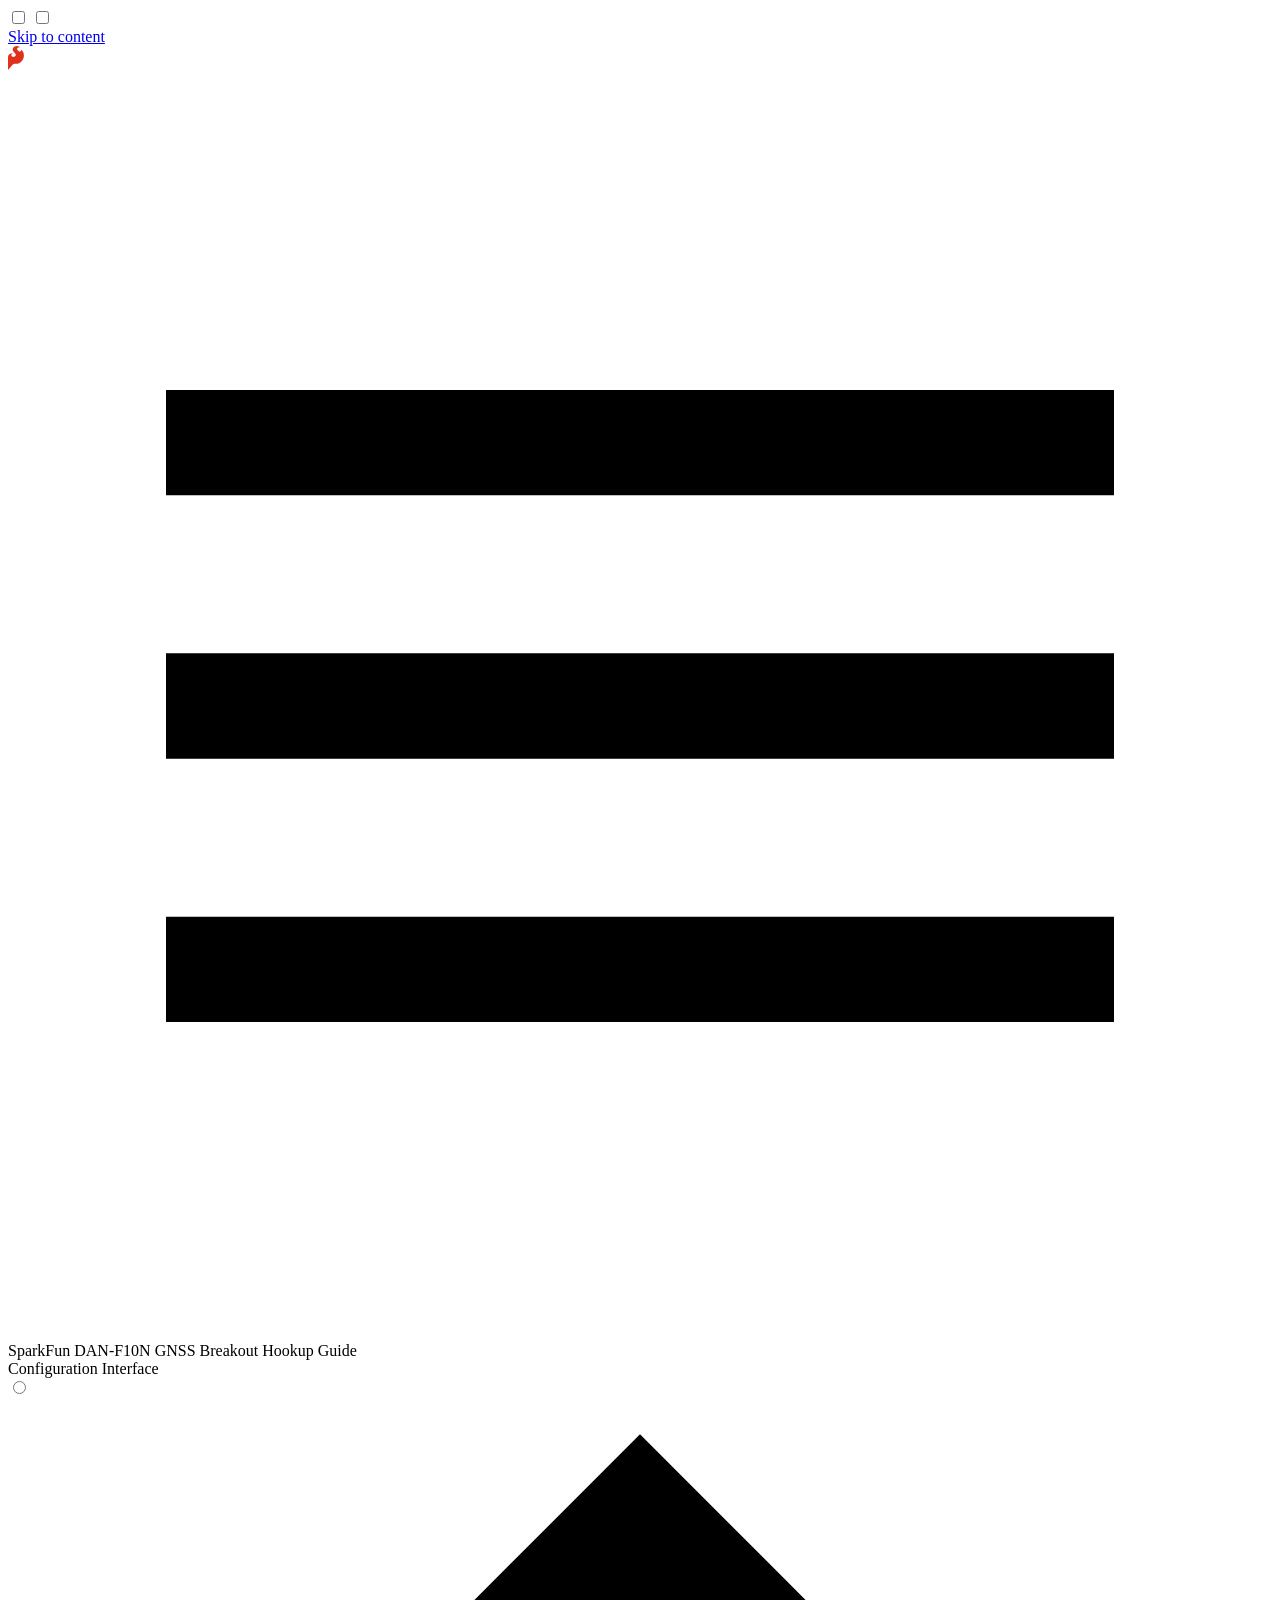
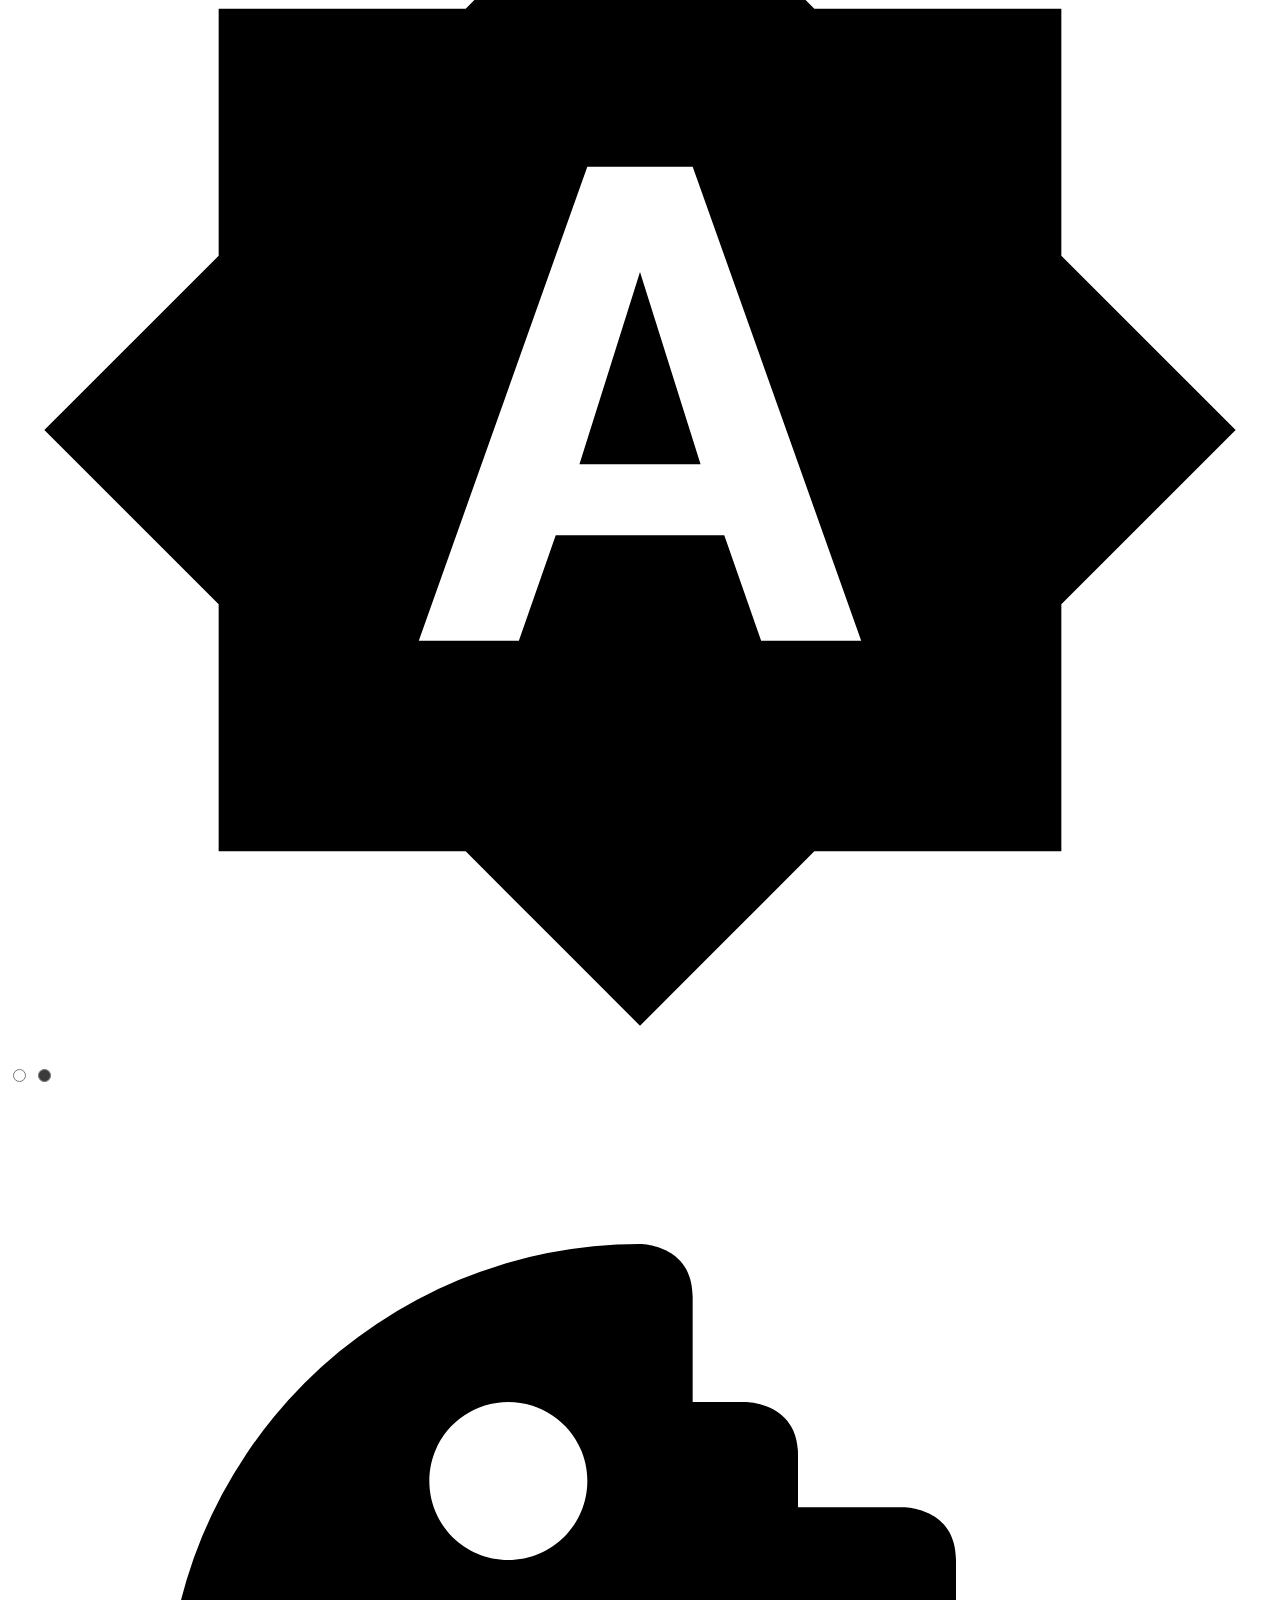
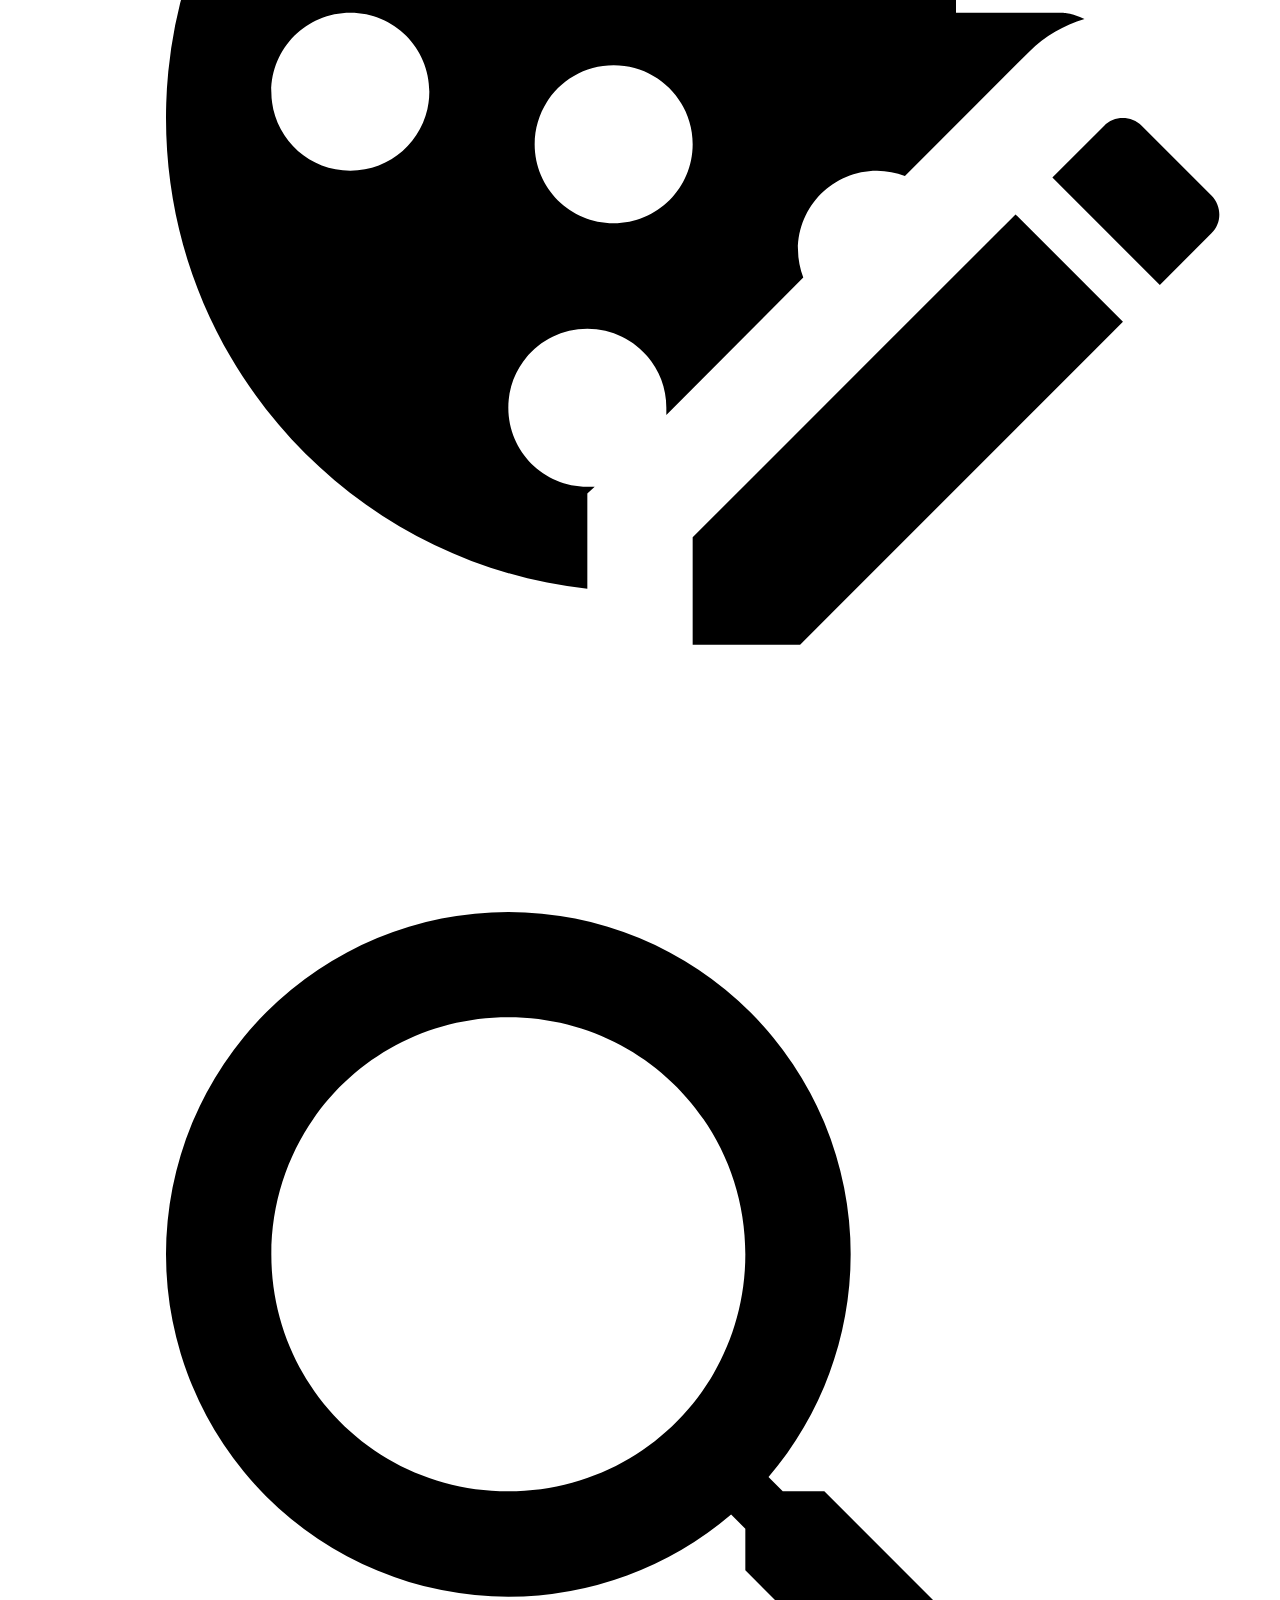
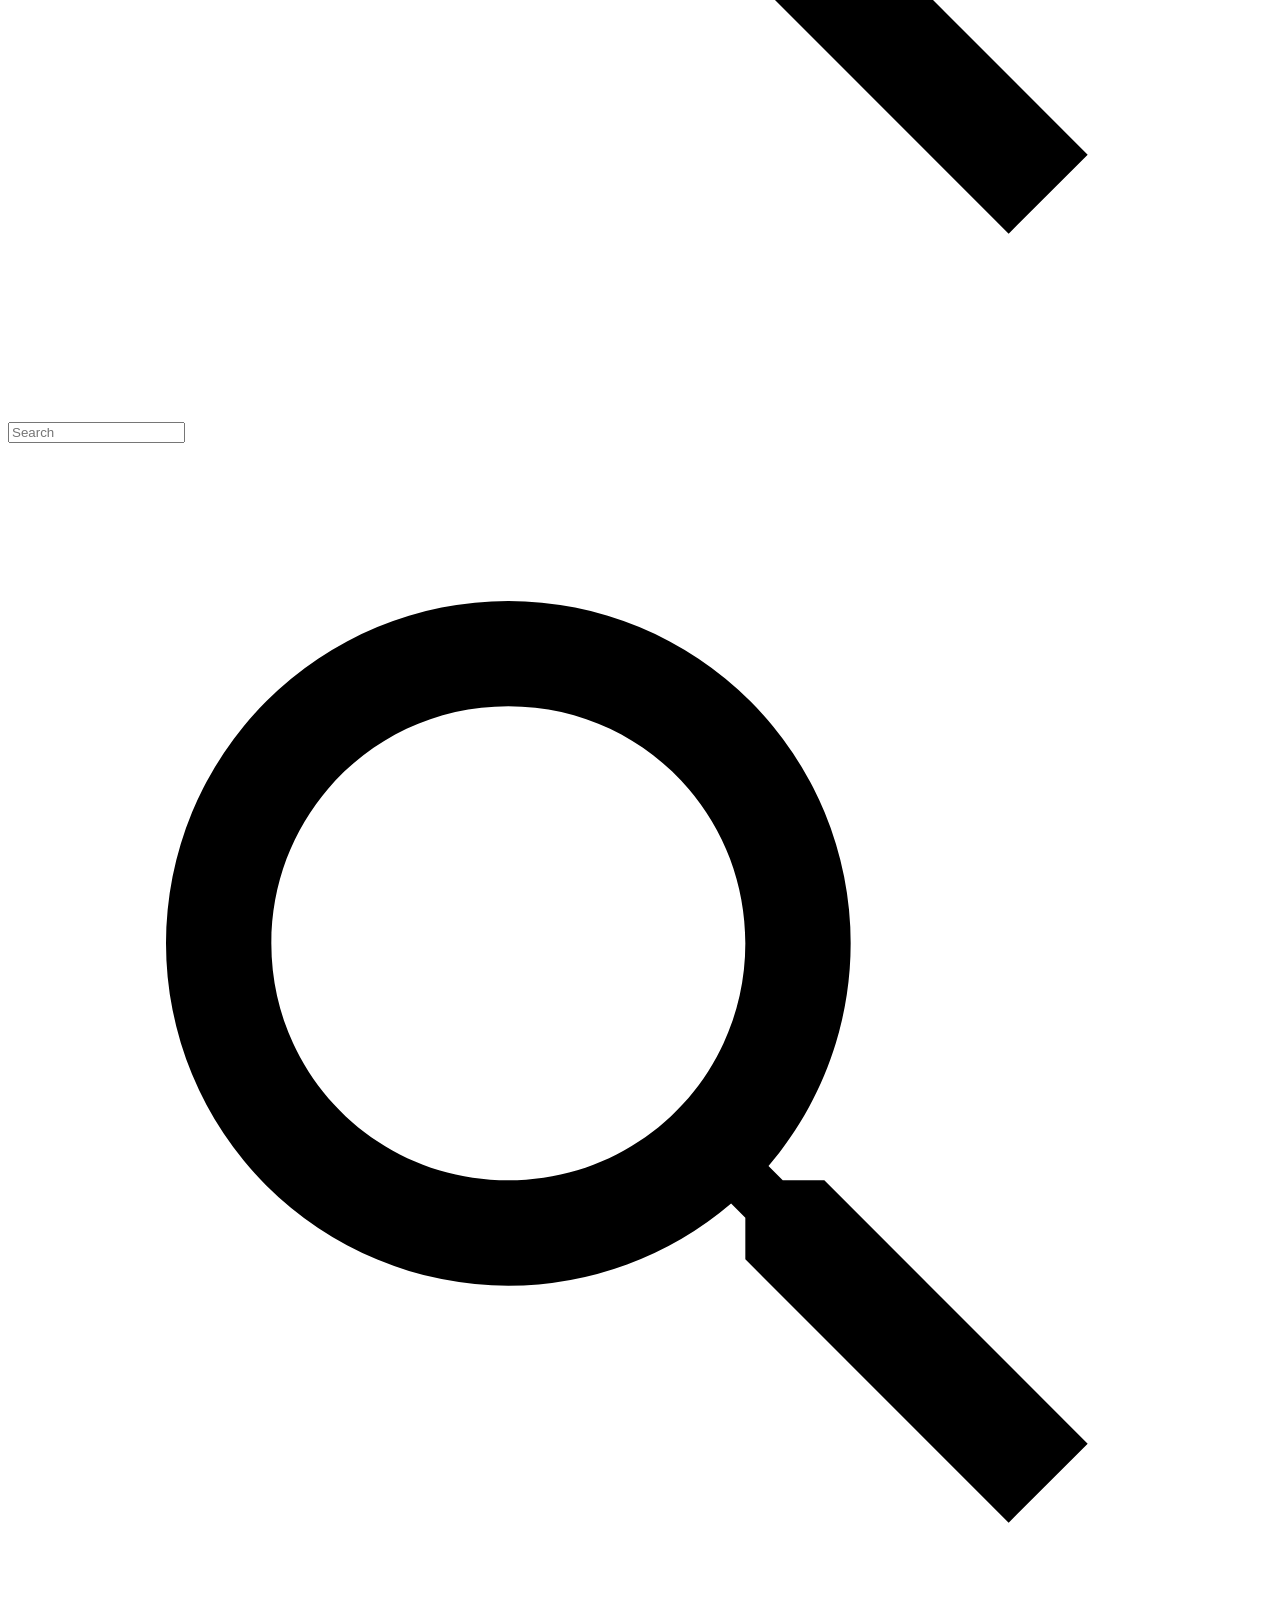
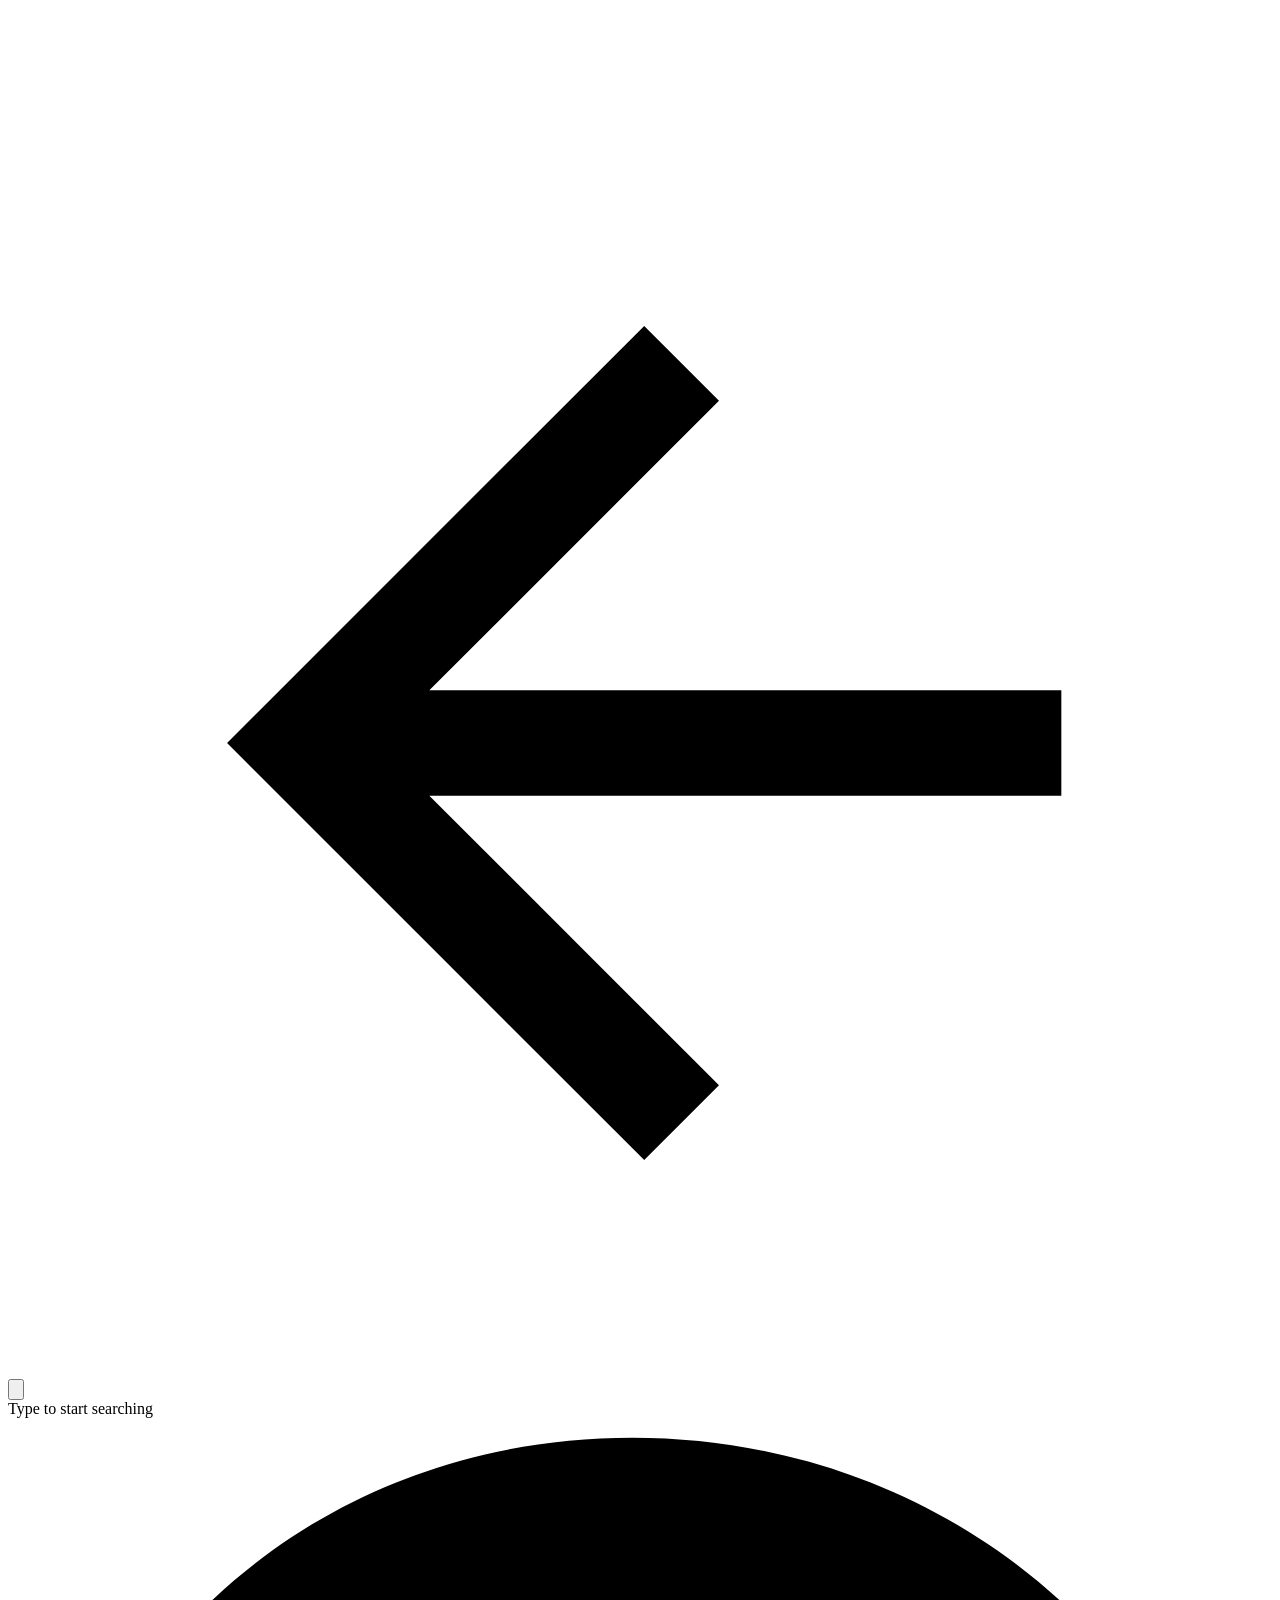
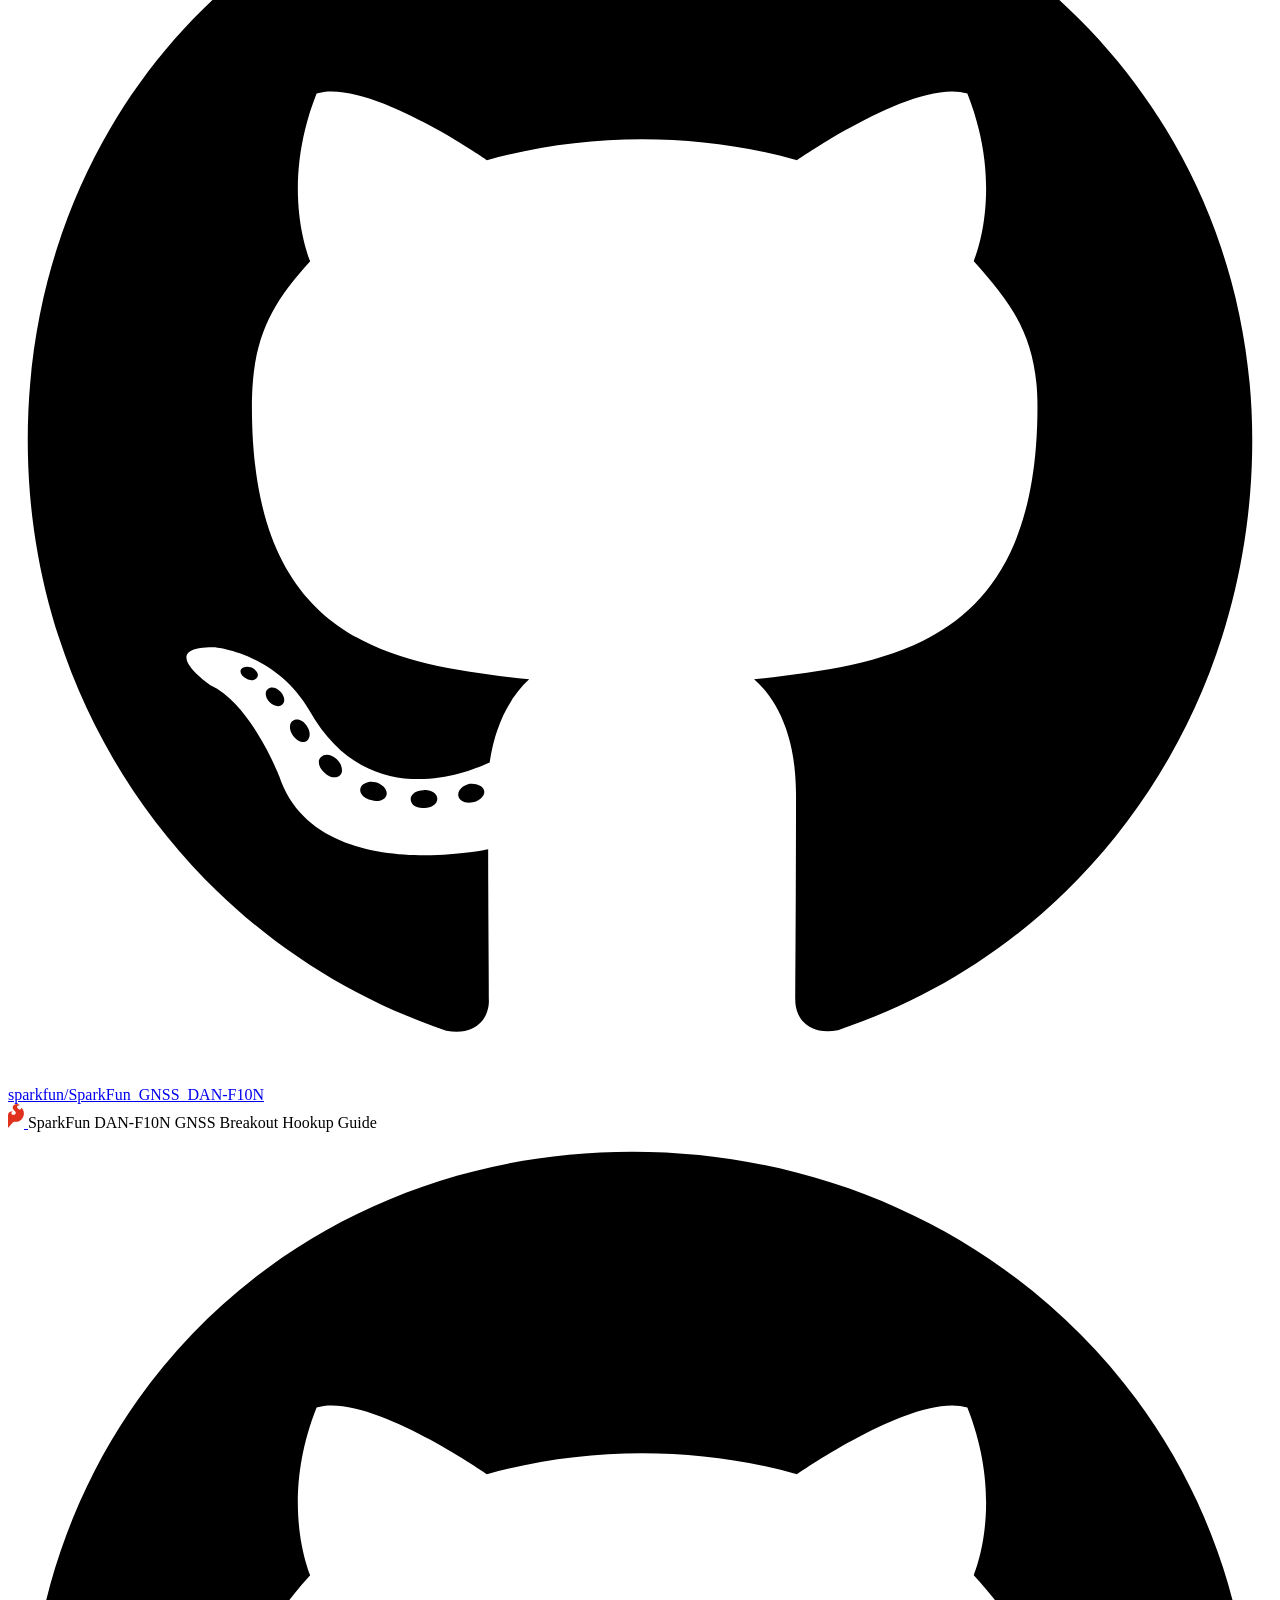
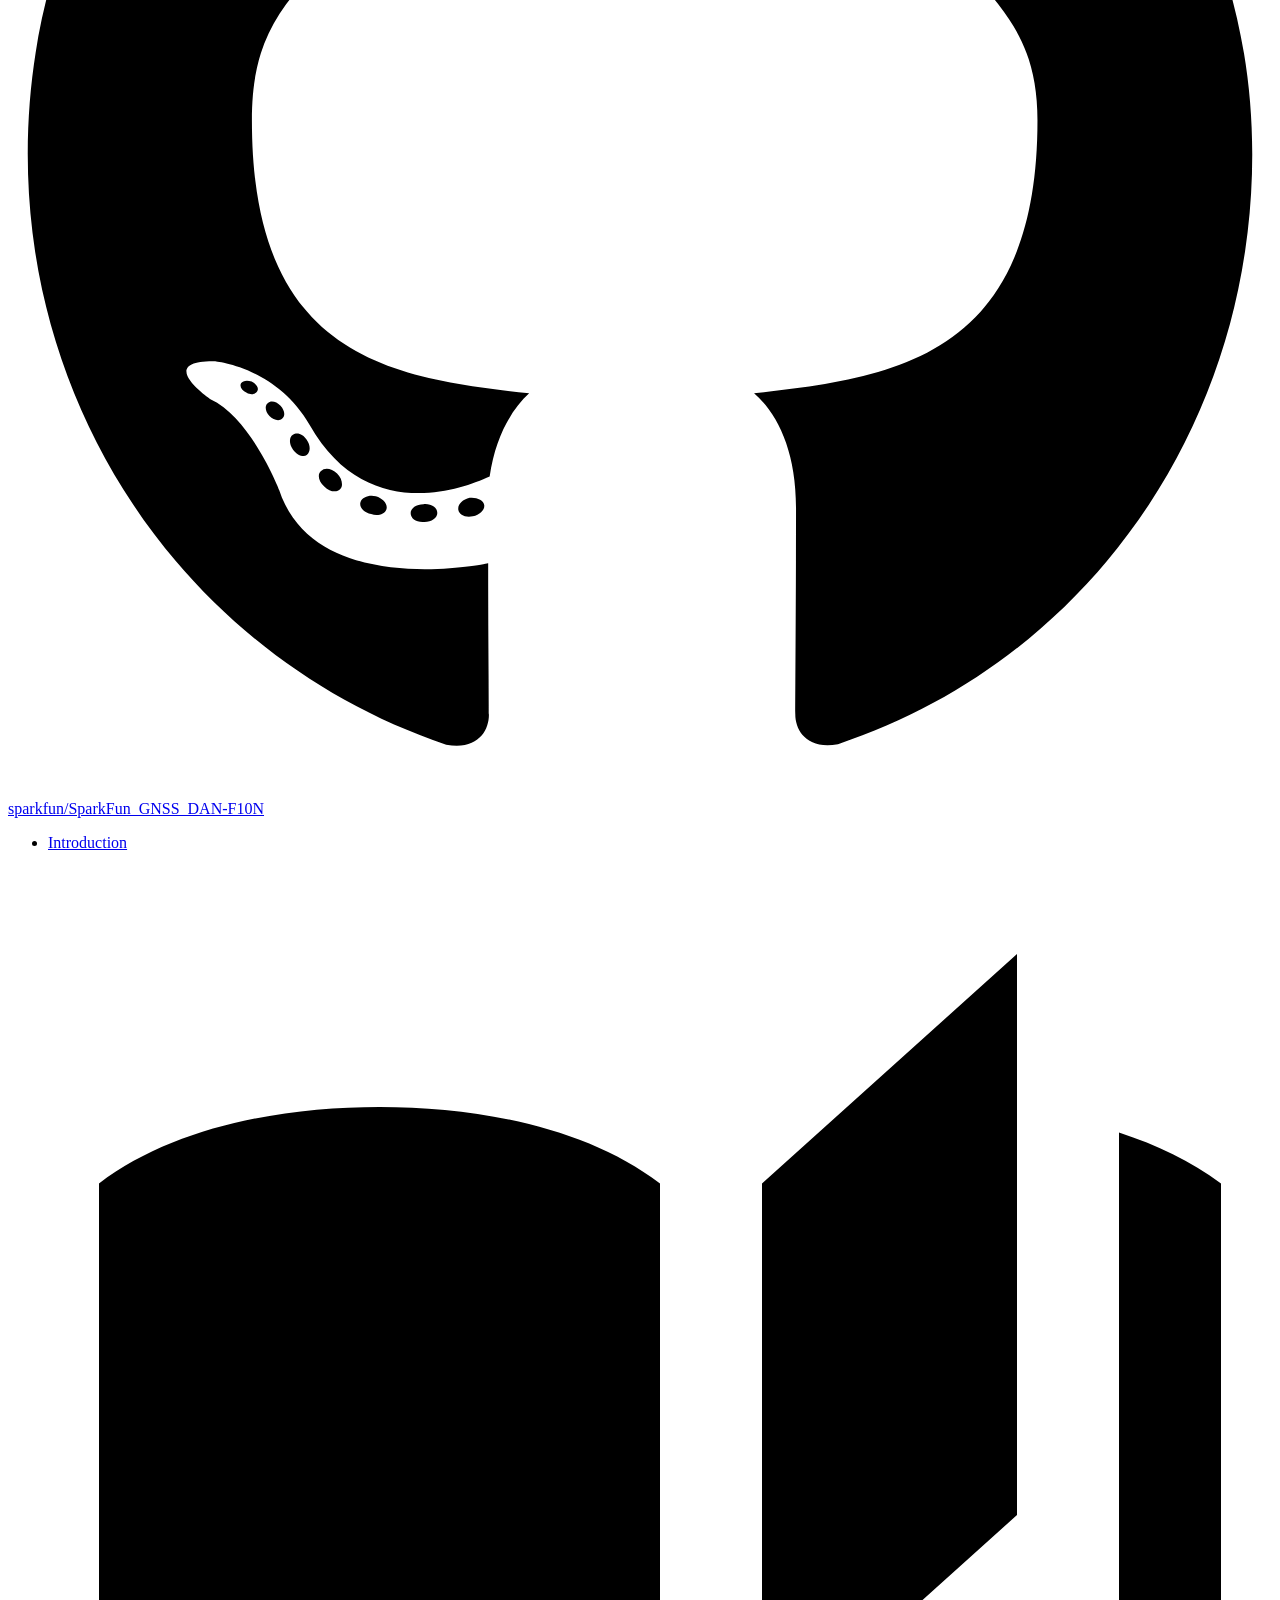
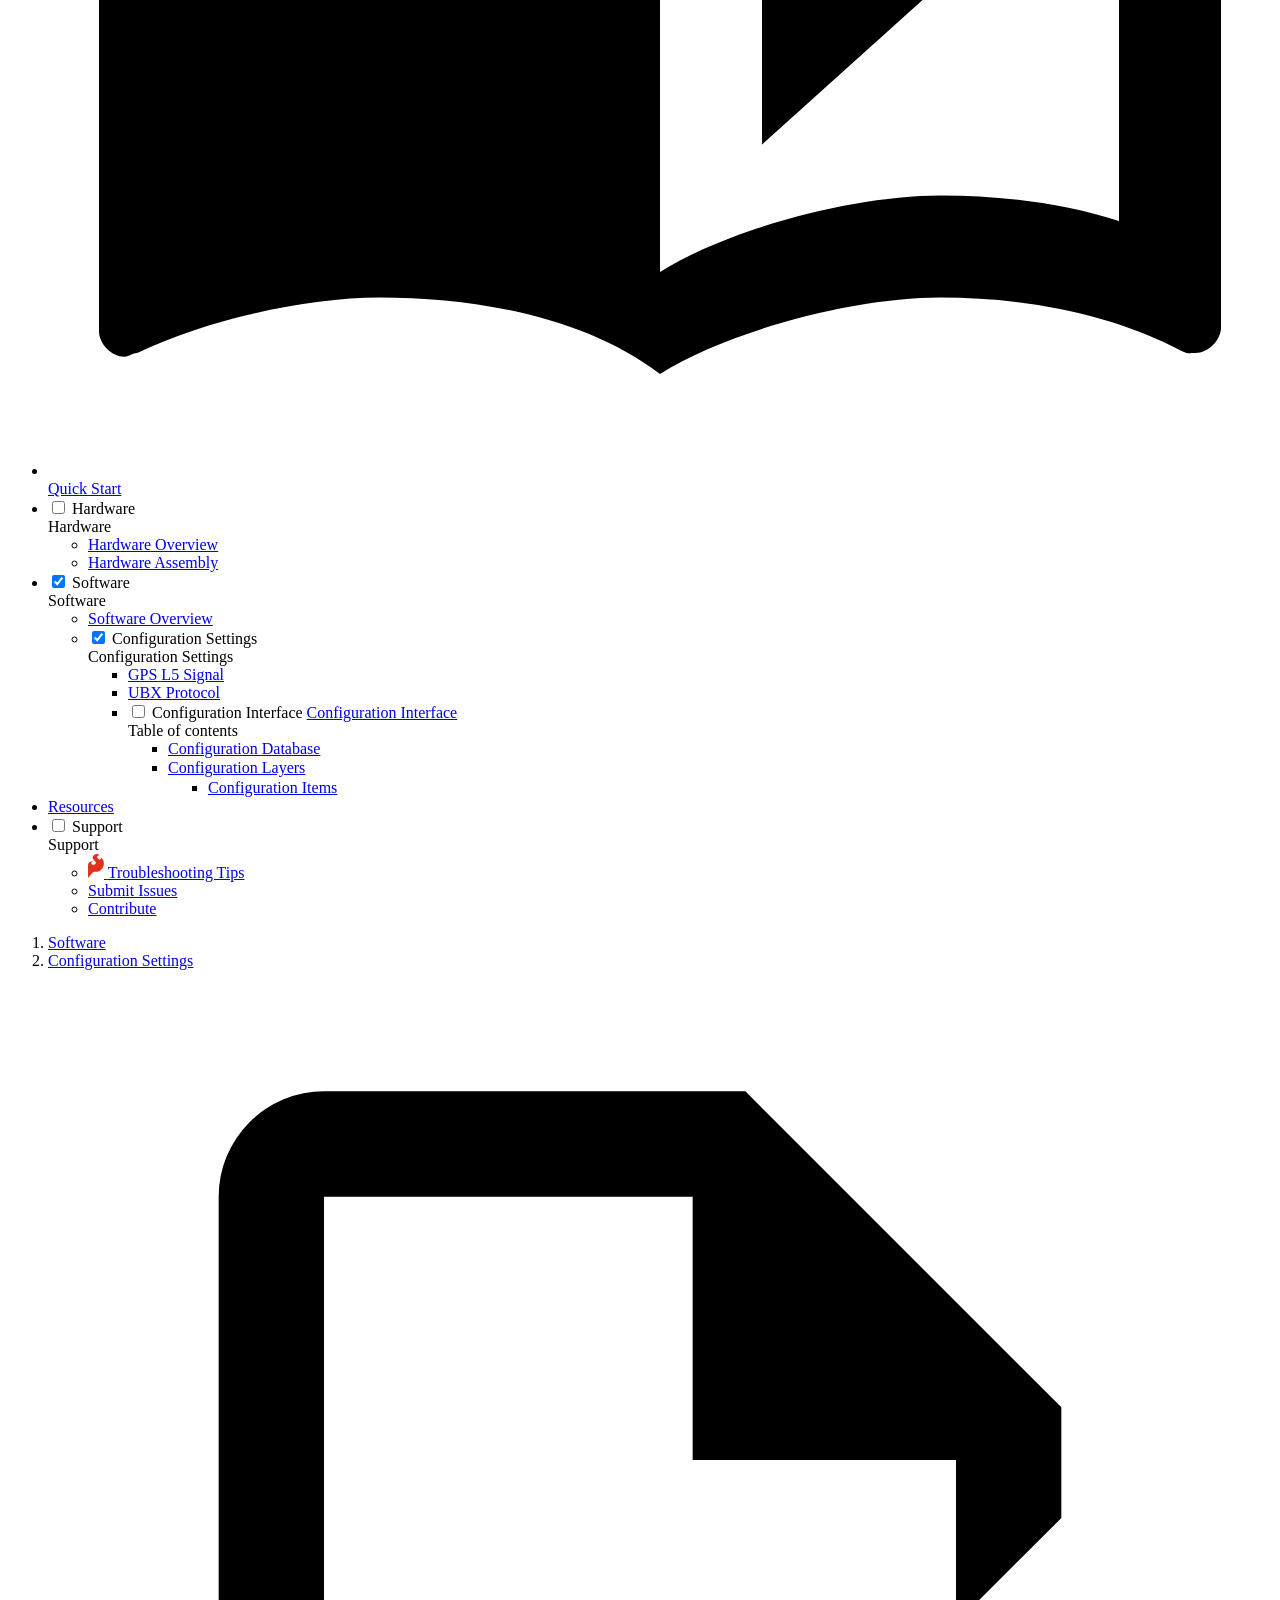
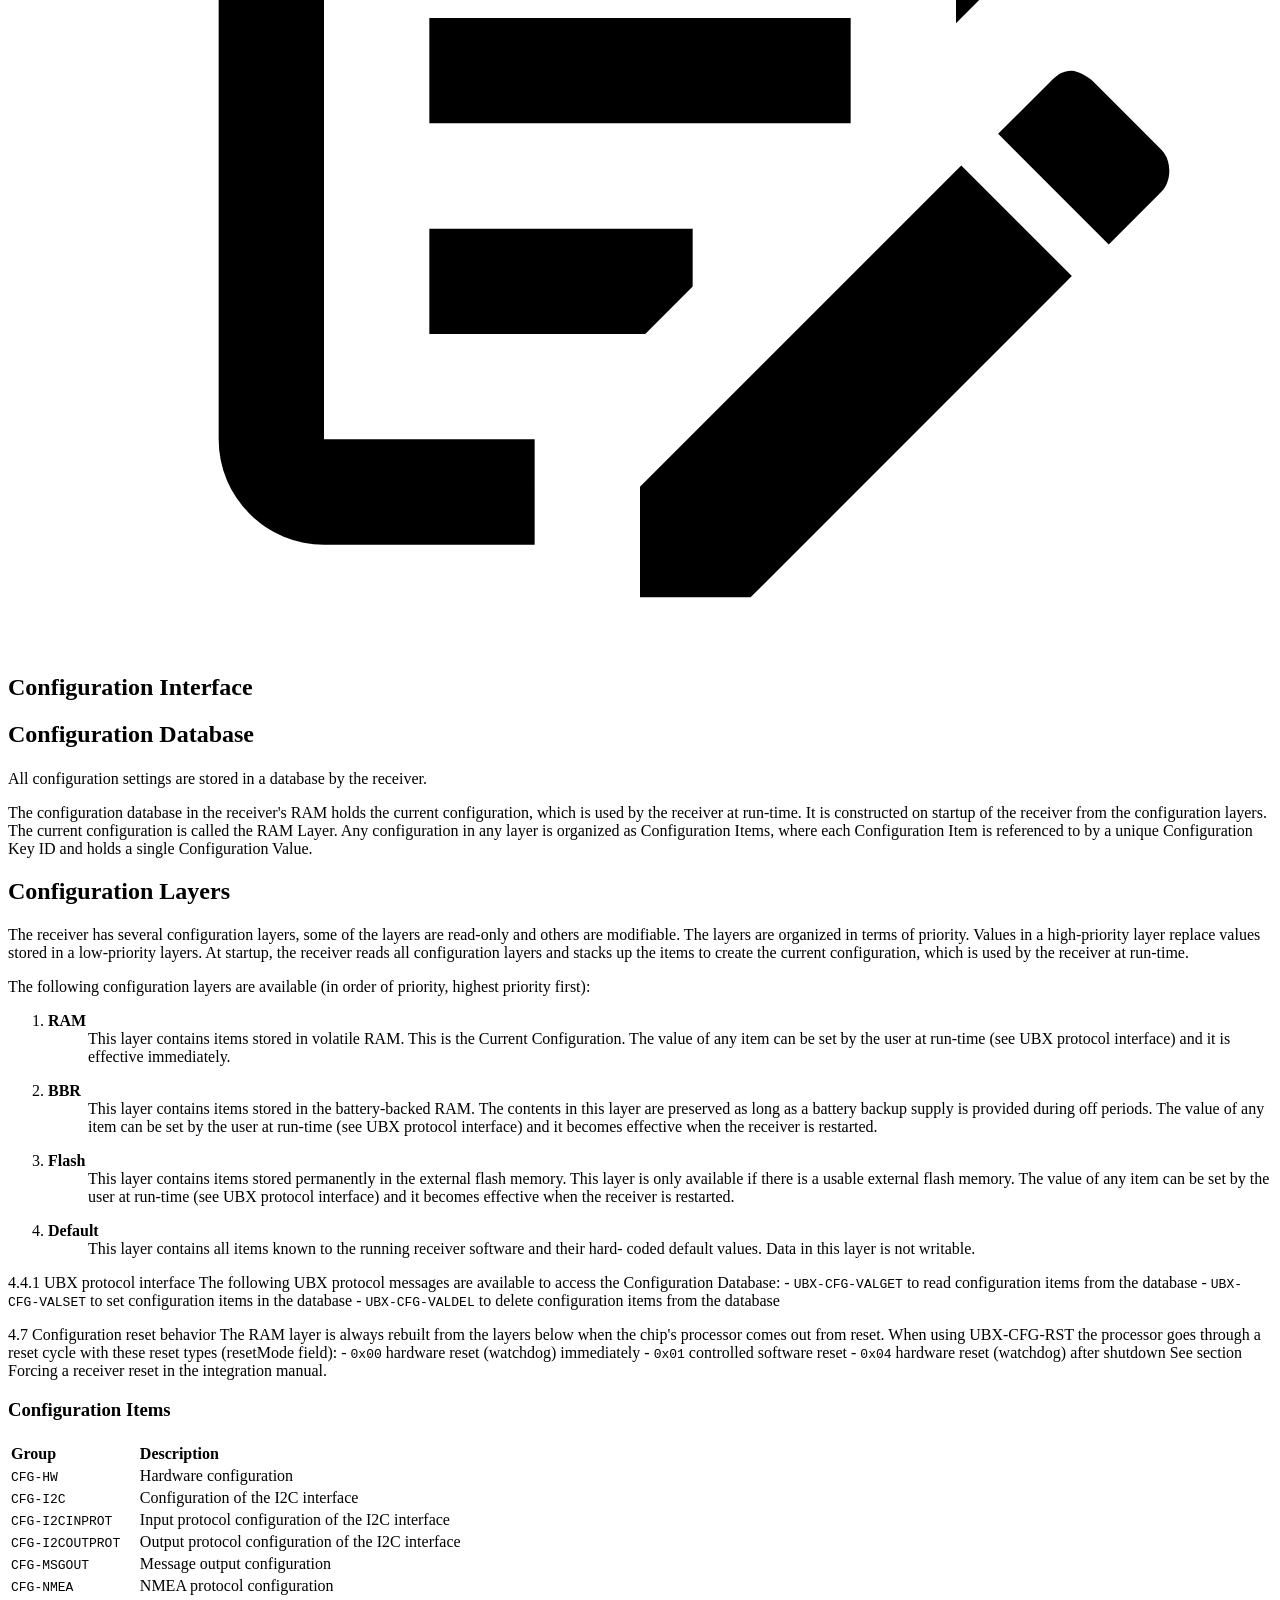
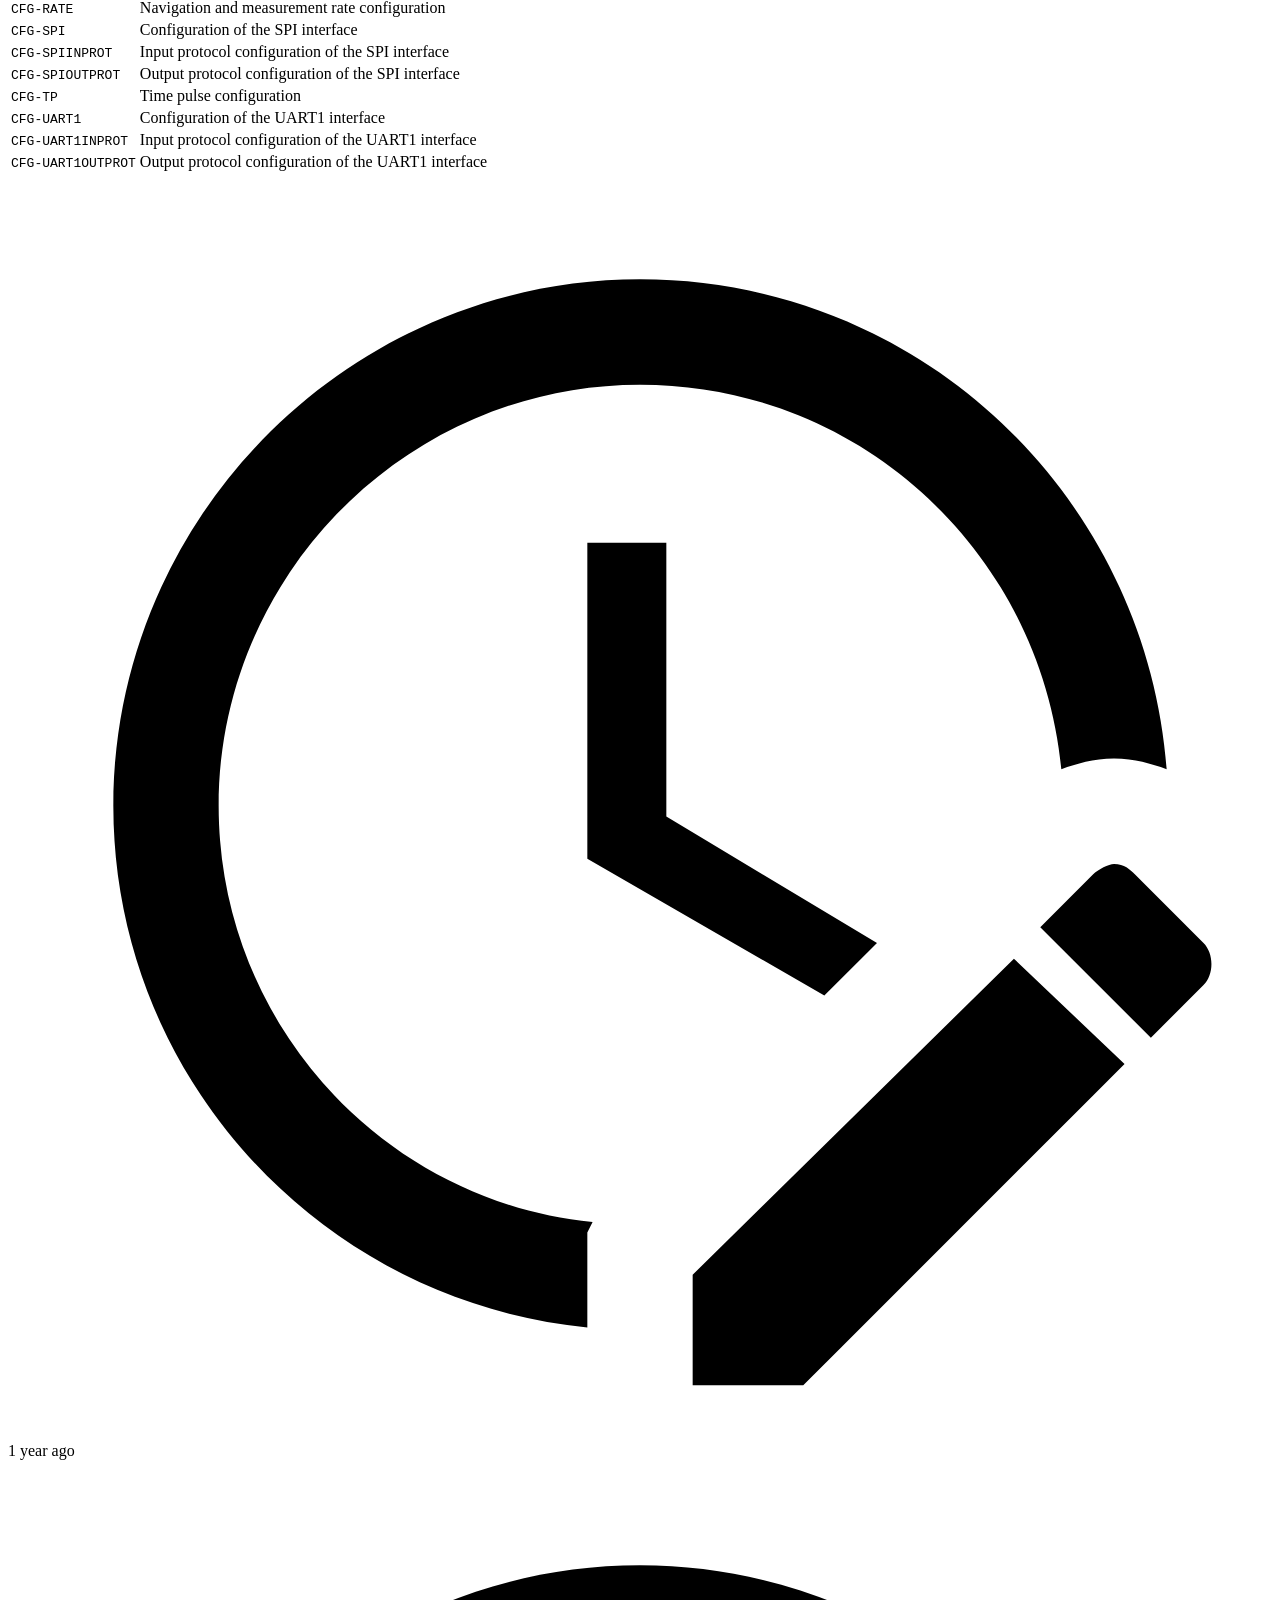
==== commit 8bbe13ea: "Deployed ab62904 with MkDocs version: 1.6.1" ====
--- a/configuration_interface/index.html
+++ b/configuration_interface/index.html
@@ -25,7 +25,7 @@
       
       
       <link rel="icon" href="../assets/img/sfe-logo.png">
-      <meta name="generator" content="mkdocs-1.6.1, mkdocs-material-9.6.21+insiders-4.53.17">
+      <meta name="generator" content="mkdocs-1.6.1, mkdocs-material-9.7.6">
     
     
       
@@ -33,7 +33,7 @@
       
     
     
-      <link rel="stylesheet" href="../assets/stylesheets/main.010a373c.min.css">
+      <link rel="stylesheet" href="../assets/stylesheets/main.484c7ddc.min.css">
       
         
         <link rel="stylesheet" href="../assets/stylesheets/palette.ab4e12ef.min.css">
@@ -147,7 +147,7 @@
     
   
   
-  <style>:root{--md-admonition-icon--note:url('data:image/svg+xml;charset=utf-8,%3Csvg%20xmlns%3D%22http%3A//www.w3.org/2000/svg%22%20viewBox%3D%220%200%2016%2016%22%3E%3Cpath%20d%3D%22M1%207.775V2.75C1%201.784%201.784%201%202.75%201h5.025c.464%200%20.91.184%201.238.513l6.25%206.25a1.75%201.75%200%200%201%200%202.474l-5.026%205.026a1.75%201.75%200%200%201-2.474%200l-6.25-6.25A1.75%201.75%200%200%201%201%207.775m1.5%200c0%20.066.026.13.073.177l6.25%206.25a.25.25%200%200%200%20.354%200l5.025-5.025a.25.25%200%200%200%200-.354l-6.25-6.25a.25.25%200%200%200-.177-.073H2.75a.25.25%200%200%200-.25.25ZM6%205a1%201%200%201%201%200%202%201%201%200%200%201%200-2%22/%3E%3C/svg%3E');--md-admonition-icon--abstract:url('data:image/svg+xml;charset=utf-8,%3Csvg%20xmlns%3D%22http%3A//www.w3.org/2000/svg%22%20viewBox%3D%220%200%2016%2016%22%3E%3Cpath%20d%3D%22M2.5%201.75v11.5c0%20.138.112.25.25.25h3.17a.75.75%200%200%201%200%201.5H2.75A1.75%201.75%200%200%201%201%2013.25V1.75C1%20.784%201.784%200%202.75%200h8.5C12.216%200%2013%20.784%2013%201.75v7.736a.75.75%200%200%201-1.5%200V1.75a.25.25%200%200%200-.25-.25h-8.5a.25.25%200%200%200-.25.25m13.274%209.537zl-4.557%204.45a.75.75%200%200%201-1.055-.008l-1.943-1.95a.75.75%200%200%201%201.062-1.058l1.419%201.425%204.026-3.932a.75.75%200%201%201%201.048%201.074M4.75%204h4.5a.75.75%200%200%201%200%201.5h-4.5a.75.75%200%200%201%200-1.5M4%207.75A.75.75%200%200%201%204.75%207h2a.75.75%200%200%201%200%201.5h-2A.75.75%200%200%201%204%207.75%22/%3E%3C/svg%3E');--md-admonition-icon--info:url('data:image/svg+xml;charset=utf-8,%3Csvg%20xmlns%3D%22http%3A//www.w3.org/2000/svg%22%20viewBox%3D%220%200%2016%2016%22%3E%3Cpath%20d%3D%22M0%208a8%208%200%201%201%2016%200A8%208%200%200%201%200%208m8-6.5a6.5%206.5%200%201%200%200%2013%206.5%206.5%200%200%200%200-13M6.5%207.75A.75.75%200%200%201%207.25%207h1a.75.75%200%200%201%20.75.75v2.75h.25a.75.75%200%200%201%200%201.5h-2a.75.75%200%200%201%200-1.5h.25v-2h-.25a.75.75%200%200%201-.75-.75M8%206a1%201%200%201%201%200-2%201%201%200%200%201%200%202%22/%3E%3C/svg%3E');--md-admonition-icon--tip:url('data:image/svg+xml;charset=utf-8,%3Csvg%20xmlns%3D%22http%3A//www.w3.org/2000/svg%22%20viewBox%3D%220%200%2024%2024%22%3E%3Cpath%20d%3D%22M16.307%205.476c-.756.134-1.975-.615-2.59-1.362-.755-.922-.66-1.647-.071-2.29.883-.978%202.396-.6%202.396-.6s-2.772-2.432-5.658-.44c-2.571%201.77-1.833%204.183.487%206.288%202.09%201.902.42%203.988-1.686%203.717-1.443-.184-2.034-1.343-1.687-2.054.298-.608%201.335-.982%201.335-.982s-1.19-.484-2.592.044c-1.259.474-2.297%201.515-2.214%204.12V24s1.301-1.604%202.83-3.236c1.714-1.84%202.495-3.084%204.254-2.938%203.328.205%205.735-1.273%207.371-3.645%203.141-4.563.67-9.68-1.43-10.343%200%200%20.34%201.438-.745%201.638%22/%3E%3C/svg%3E');--md-admonition-icon--success:url('data:image/svg+xml;charset=utf-8,%3Csvg%20xmlns%3D%22http%3A//www.w3.org/2000/svg%22%20viewBox%3D%220%200%2016%2016%22%3E%3Cpath%20d%3D%22M13.78%204.22a.75.75%200%200%201%200%201.06l-7.25%207.25a.75.75%200%200%201-1.06%200L2.22%209.28a.75.75%200%200%201%20.018-1.042.75.75%200%200%201%201.042-.018L6%2010.94l6.72-6.72a.75.75%200%200%201%201.06%200%22/%3E%3C/svg%3E');--md-admonition-icon--question:url('data:image/svg+xml;charset=utf-8,%3Csvg%20xmlns%3D%22http%3A//www.w3.org/2000/svg%22%20viewBox%3D%220%200%2016%2016%22%3E%3Cpath%20d%3D%22M0%208a8%208%200%201%201%2016%200A8%208%200%200%201%200%208m8-6.5a6.5%206.5%200%201%200%200%2013%206.5%206.5%200%200%200%200-13M6.92%206.085h.001a.749.749%200%201%201-1.342-.67c.169-.339.436-.701.849-.977C6.845%204.16%207.369%204%208%204a2.76%202.76%200%200%201%201.637.525c.503.377.863.965.863%201.725%200%20.448-.115.83-.329%201.15-.205.307-.47.513-.692.662-.109.072-.22.138-.313.195l-.006.004a6%206%200%200%200-.26.16%201%201%200%200%200-.276.245.75.75%200%200%201-1.248-.832c.184-.264.42-.489.692-.661q.154-.1.313-.195l.007-.004c.1-.061.182-.11.258-.161a1%201%200%200%200%20.277-.245C8.96%206.514%209%206.427%209%206.25a.61.61%200%200%200-.262-.525A1.27%201.27%200%200%200%208%205.5c-.369%200-.595.09-.74.187a1%201%200%200%200-.34.398M9%2011a1%201%200%201%201-2%200%201%201%200%200%201%202%200%22/%3E%3C/svg%3E');--md-admonition-icon--warning:url('data:image/svg+xml;charset=utf-8,%3Csvg%20xmlns%3D%22http%3A//www.w3.org/2000/svg%22%20viewBox%3D%220%200%2016%2016%22%3E%3Cpath%20d%3D%22M6.457%201.047c.659-1.234%202.427-1.234%203.086%200l6.082%2011.378A1.75%201.75%200%200%201%2014.082%2015H1.918a1.75%201.75%200%200%201-1.543-2.575Zm1.763.707a.25.25%200%200%200-.44%200L1.698%2013.132a.25.25%200%200%200%20.22.368h12.164a.25.25%200%200%200%20.22-.368Zm.53%203.996v2.5a.75.75%200%200%201-1.5%200v-2.5a.75.75%200%200%201%201.5%200M9%2011a1%201%200%201%201-2%200%201%201%200%200%201%202%200%22/%3E%3C/svg%3E');--md-admonition-icon--failure:url('data:image/svg+xml;charset=utf-8,%3Csvg%20xmlns%3D%22http%3A//www.w3.org/2000/svg%22%20viewBox%3D%220%200%2016%2016%22%3E%3Cpath%20d%3D%22M2.344%202.343za8%208%200%200%201%2011.314%2011.314A8.002%208.002%200%200%201%20.234%2010.089a8%208%200%200%201%202.11-7.746m1.06%2010.253a6.5%206.5%200%201%200%209.108-9.275%206.5%206.5%200%200%200-9.108%209.275M6.03%204.97%208%206.94l1.97-1.97a.749.749%200%200%201%201.275.326.75.75%200%200%201-.215.734L9.06%208l1.97%201.97a.749.749%200%200%201-.326%201.275.75.75%200%200%201-.734-.215L8%209.06l-1.97%201.97a.749.749%200%200%201-1.275-.326.75.75%200%200%201%20.215-.734L6.94%208%204.97%206.03a.75.75%200%200%201%20.018-1.042.75.75%200%200%201%201.042-.018%22/%3E%3C/svg%3E');--md-admonition-icon--danger:url('data:image/svg+xml;charset=utf-8,%3Csvg%20xmlns%3D%22http%3A//www.w3.org/2000/svg%22%20viewBox%3D%220%200%2016%2016%22%3E%3Cpath%20d%3D%22M9.504.43a1.516%201.516%200%200%201%202.437%201.713L10.415%205.5h2.123c1.57%200%202.346%201.909%201.22%203.004l-7.34%207.142a1.25%201.25%200%200%201-.871.354h-.302a1.25%201.25%200%200%201-1.157-1.723L5.633%2010.5H3.462c-1.57%200-2.346-1.909-1.22-3.004zm1.047%201.074L3.286%208.571A.25.25%200%200%200%203.462%209H6.75a.75.75%200%200%201%20.694%201.034l-1.713%204.188%206.982-6.793A.25.25%200%200%200%2012.538%207H9.25a.75.75%200%200%201-.683-1.06l2.008-4.418.003-.006-.004-.009-.006-.006-.008-.001q-.005%200-.009.004%22/%3E%3C/svg%3E');--md-admonition-icon--bug:url('data:image/svg+xml;charset=utf-8,%3Csvg%20xmlns%3D%22http%3A//www.w3.org/2000/svg%22%20viewBox%3D%220%200%2016%2016%22%3E%3Cpath%20d%3D%22M4.72.22a.75.75%200%200%201%201.06%200l1%20.999a3.5%203.5%200%200%201%202.441%200l.999-1a.748.748%200%200%201%201.265.332.75.75%200%200%201-.205.729l-.775.776c.616.63.995%201.493.995%202.444v.327q0%20.15-.025.292c.408.14.764.392%201.029.722l1.968-.787a.75.75%200%200%201%20.556%201.392L13%207.258V9h2.25a.75.75%200%200%201%200%201.5H13v.5q-.002.615-.141%201.186l2.17.868a.75.75%200%200%201-.557%201.392l-2.184-.873A5%205%200%200%201%208%2016a5%205%200%200%201-4.288-2.427l-2.183.873a.75.75%200%200%201-.558-1.392l2.17-.868A5%205%200%200%201%203%2011v-.5H.75a.75.75%200%200%201%200-1.5H3V7.258L.971%206.446a.75.75%200%200%201%20.558-1.392l1.967.787c.265-.33.62-.583%201.03-.722a1.7%201.7%200%200%201-.026-.292V4.5c0-.951.38-1.814.995-2.444L4.72%201.28a.75.75%200%200%201%200-1.06m.53%206.28a.75.75%200%200%200-.75.75V11a3.5%203.5%200%201%200%207%200V7.25a.75.75%200%200%200-.75-.75ZM6.173%205h3.654A.17.17%200%200%200%2010%204.827V4.5a2%202%200%201%200-4%200v.327c0%20.096.077.173.173.173%22/%3E%3C/svg%3E');--md-admonition-icon--example:url('data:image/svg+xml;charset=utf-8,%3Csvg%20xmlns%3D%22http%3A//www.w3.org/2000/svg%22%20viewBox%3D%220%200%2016%2016%22%3E%3Cpath%20d%3D%22M5%205.782V2.5h-.25a.75.75%200%200%201%200-1.5h6.5a.75.75%200%200%201%200%201.5H11v3.282l3.666%205.76C15.619%2013.04%2014.543%2015%2012.767%2015H3.233c-1.776%200-2.852-1.96-1.899-3.458Zm-2.4%206.565a.75.75%200%200%200%20.633%201.153h9.534a.75.75%200%200%200%20.633-1.153L12.225%2010.5h-8.45ZM9.5%202.5h-3V6c0%20.143-.04.283-.117.403L4.73%209h6.54L9.617%206.403A.75.75%200%200%201%209.5%206Z%22/%3E%3C/svg%3E');--md-admonition-icon--quote:url('data:image/svg+xml;charset=utf-8,%3Csvg%20xmlns%3D%22http%3A//www.w3.org/2000/svg%22%20viewBox%3D%220%200%2016%2016%22%3E%3Cpath%20d%3D%22M1.75%202.5h10.5a.75.75%200%200%201%200%201.5H1.75a.75.75%200%200%201%200-1.5m4%205h8.5a.75.75%200%200%201%200%201.5h-8.5a.75.75%200%200%201%200-1.5m0%205h8.5a.75.75%200%200%201%200%201.5h-8.5a.75.75%200%200%201%200-1.5M2.5%207.75v6a.75.75%200%200%201-1.5%200v-6a.75.75%200%200%201%201.5%200%22/%3E%3C/svg%3E');--md-admonition-icon--github:url('data:image/svg+xml;charset=utf-8,%3Csvg%20xmlns%3D%22http%3A//www.w3.org/2000/svg%22%20viewBox%3D%220%200%2024%2024%22%3E%3Cpath%20d%3D%22M12%20.297c-6.63%200-12%205.373-12%2012%200%205.303%203.438%209.8%208.205%2011.385.6.113.82-.258.82-.577%200-.285-.01-1.04-.015-2.04-3.338.724-4.042-1.61-4.042-1.61C4.422%2018.07%203.633%2017.7%203.633%2017.7c-1.087-.744.084-.729.084-.729%201.205.084%201.838%201.236%201.838%201.236%201.07%201.835%202.809%201.305%203.495.998.108-.776.417-1.305.76-1.605-2.665-.3-5.466-1.332-5.466-5.93%200-1.31.465-2.38%201.235-3.22-.135-.303-.54-1.523.105-3.176%200%200%201.005-.322%203.3%201.23.96-.267%201.98-.399%203-.405%201.02.006%202.04.138%203%20.405%202.28-1.552%203.285-1.23%203.285-1.23.645%201.653.24%202.873.12%203.176.765.84%201.23%201.91%201.23%203.22%200%204.61-2.805%205.625-5.475%205.92.42.36.81%201.096.81%202.22%200%201.606-.015%202.896-.015%203.286%200%20.315.21.69.825.57C20.565%2022.092%2024%2017.592%2024%2012.297c0-6.627-5.373-12-12-12%22/%3E%3C/svg%3E');--md-admonition-icon--arduino:url('data:image/svg+xml;charset=utf-8,%3Csvg%20xmlns%3D%22http%3A//www.w3.org/2000/svg%22%20viewBox%3D%220%200%2024%2024%22%3E%3Cpath%20d%3D%22M18.087%206.146c-.3%200-.607.017-.907.069-2.532.367-4.23%202.239-5.18%203.674-.95-1.435-2.648-3.307-5.18-3.674a6.5%206.5%200%200%200-.907-.069C2.648%206.146%200%208.77%200%2012s2.656%205.854%205.913%205.854c.3%200%20.607-.017.916-.069%202.531-.376%204.23-2.247%205.18-3.683.949%201.436%202.647%203.307%205.18%203.683.299.043.607.069.915.069C21.344%2017.854%2024%2015.23%2024%2012s-2.656-5.854-5.913-5.854M6.53%2015.734a4%204%200%200%201-.625.043c-2.148%200-3.889-1.7-3.889-3.777%200-2.085%201.749-3.777%203.898-3.777q.312.002.624.043c2.39.35%203.847%202.768%204.347%203.734-.508.974-1.974%203.384-4.355%203.734m11.558.043c-.208%200-.416-.017-.624-.043-2.39-.35-3.856-2.768-4.347-3.734.491-.966%201.957-3.384%204.347-3.734q.312-.041.624-.043c2.149%200%203.89%201.7%203.89%203.777%200%202.085-1.75%203.777-3.89%203.777m1.65-4.404v1.134h-1.205v1.182h-1.156v-1.182H16.17v-1.134h1.206V10.19h1.156v1.183zM4.246%2012.498H7.82v-1.125H4.245v1.125z%22/%3E%3C/svg%3E');--md-admonition-icon--rpi:url('data:image/svg+xml;charset=utf-8,%3Csvg%20xmlns%3D%22http%3A//www.w3.org/2000/svg%22%20viewBox%3D%220%200%2024%2024%22%3E%3Cpath%20d%3D%22m19.896%2010.896-.173-.303c.007-2.174-1.002-3.06-2.179-3.734.356-.094.724-.172.825-.619.611-.156.74-.44.8-.74.16-.106.696-.406.64-.92.3-.207.467-.473.382-.85.322-.35.407-.641.27-.909.387-.48.215-.73.05-.982.29-.525.034-1.088-.776-.994-.322-.473-1.024-.366-1.133-.364-.121-.152-.281-.282-.775-.219-.32-.285-.677-.236-1.046-.096-.438-.34-.727-.068-1.058.036-.53-.171-.652.063-.912.158-.578-.12-.754.141-1.03.418l-.323-.006c-.872.506-1.305%201.536-1.459%202.066-.153-.53-.586-1.56-1.457-2.066l-.323.006C9.942.501%209.766.239%209.19.36%208.927.265%208.806.03%208.276.202%208.059.134%207.86-.007%207.624%200a.7.7%200%200%200-.405.166c-.37-.14-.727-.189-1.046.096-.494-.063-.654.068-.776.22-.108-.003-.81-.11-1.133.363-.81-.094-1.065.47-.776.994-.165.252-.336.502.05.982-.136.268-.051.558.27.91-.084.376.083.642.383.849-.056.515.48.814.639.92.061.3.19.584.801.74.1.448.469.525.825.619-1.177.673-2.186%201.56-2.18%203.735l-.172.302c-1.349.809-2.562%203.406-.664%205.517.124.661.332%201.136.517%201.661.277%202.117%202.084%203.108%202.56%203.226.699.524%201.443%201.02%202.45%201.37.948.963%201.976%201.33%203.01%201.33h.046c1.034%200%202.062-.367%203.01-1.33%201.007-.35%201.751-.847%202.45-1.37.476-.118%202.284-1.109%202.56-3.226.186-.525.394-1%20.517-1.66%201.899-2.112.685-4.71-.664-5.518m-1.04-.371c-.07.876-4.635-3.05-3.846-3.181%202.139-.356%203.919.896%203.847%203.18m-2.015%204.365c-1.148.74-2.802.262-3.695-1.069s-.686-3.01.462-3.75%202.803-.263%203.696%201.068c.892%201.33.686%203.01-.463%203.75M13.66%201.372c.04.197.084.321.135.358.254-.272.462-.55.788-.813.001.154-.077.321.117.443a2.3%202.3%200%200%201%20.727-.624c-.152.26-.026.34.055.448.24-.206.468-.414.91-.576-.12.148-.29.292-.11.461.247-.154.496-.309%201.083-.418-.132.147-.406.295-.24.442Q17.59.915%2018.158.84c-.182.15-.334.296-.184.412.332-.102.79-.24%201.237-.121l-.283.285c-.032.038.662.03%201.12.036-.167.232-.338.456-.437.855.045.046.272.02.486%200-.22.462-.6.578-.69.776.135.101.32.075.524.006-.158.325-.49.548-.751.812.066.047.182.075.456.043a4.2%204.2%200%200%201-.88.703c.06.07.272.068.467.072-.313.307-.717.466-1.095.667.188.13.323.1.467.097-.267.22-.722.335-1.144.467.08.125.16.159.332.194-.447.247-1.087.134-1.268.26.044.125.167.206.314.274-.72.041-2.688-.027-3.065-1.516.737-.81%202.081-1.76%204.394-2.934-1.8.602-3.423%201.405-4.782%202.51-1.598-.744-.496-2.62.283-3.365m-1.613%205.372c1.133-.012%202.536.832%202.53%201.629-.005.702-.985%201.271-2.52%201.26-1.505-.017-2.518-.715-2.514-1.395.002-.56%201.228-1.527%202.504-1.494m-5.764-.6c.172-.036.252-.07.332-.195-.422-.132-.877-.247-1.145-.466.145.001.28.031.468-.097-.378-.201-.782-.36-1.095-.667.195-.005.406-.002.467-.073a4.2%204.2%200%200%201-.88-.703c.274.032.39.004.456-.043-.262-.264-.593-.487-.751-.812.203.069.389.095.523-.006-.089-.198-.47-.314-.69-.776.215.02.442.046.487%200-.1-.399-.27-.623-.437-.855.458-.007%201.152.002%201.12-.036l-.283-.285c.447-.119.905.019%201.237.121.15-.116-.002-.263-.184-.412q.569.076%201.034.254C7.106.946%206.833.798%206.7.651c.587.11.836.264%201.083.418.18-.17.01-.313-.111-.46.443.161.67.37.911.575.081-.108.207-.187.055-.448.315.178.552.389.727.624.194-.122.116-.289.117-.442.326.261.534.54.788.812.05-.037.095-.161.135-.358.78.745%201.88%202.621.283%203.365C9.33%203.633%207.707%202.83%205.909%202.228c2.312%201.174%203.656%202.124%204.392%202.933-.377%201.49-2.345%201.558-3.065%201.516.147-.068.27-.149.314-.273-.18-.126-.821-.013-1.268-.26m2.817%201.133c.788.13-3.777%204.056-3.847%203.18C5.18%208.174%206.96%206.922%209.1%207.278m-4.847%208.756c-1.109-.879-1.466-3.453.59-4.61%201.24-.327.419%205.052-.59%204.61m4.266%204.6c-.626.371-2.145.218-3.225-1.31-.729-1.282-.635-2.587-.123-2.97.765-.46%201.946.16%202.856%201.2.792.94%201.153%202.592.492%203.08m-1.242-5.61c-1.148-.74-1.355-2.42-.462-3.75s2.547-1.81%203.695-1.068c1.148.74%201.355%202.42.463%203.75-.893%201.331-2.547%201.81-3.695%201.069m4.795%208.229c-1.376.058-2.726-1.11-2.708-1.516-.02-.594%201.676-1.058%202.782-1.03%201.113-.049%202.607.352%202.61.884.018.517-1.355%201.684-2.684%201.662m2.759-5.858c.008%201.39-1.226%202.522-2.757%202.53-1.53.007-2.777-1.114-2.785-2.504v-.026c-.008-1.39%201.226-2.523%202.756-2.53s2.778%201.113%202.786%202.503zm3.855%202.003c-1.186%201.62-2.792%201.684-3.39%201.232-.625-.58-.148-2.385.71-3.374.98-1.092%202.03-1.804%202.76-1.248.492.483.78%202.301-.08%203.39m1.072-3.43c-1.009.44-1.83-4.938-.59-4.61%202.057%201.157%201.7%203.73.59%204.61m-.026-8.328h.299v-.53h.299c.15%200%20.205.062.226.205.015.108.011.239.048.325h.298c-.053-.076-.052-.236-.057-.321-.01-.138-.051-.28-.198-.318v-.004c.15-.06.215-.18.215-.34%200-.206-.154-.375-.397-.375h-.732zm.299-1.126h.327c.133%200%20.205.058.205.188%200%20.137-.072.194-.205.194h-.327zm-1.034.464a1.27%201.27%200%201%200%202.54%200%201.27%201.27%200%200%200-2.54%200m2.328%200a1.058%201.058%200%201%201-2.116%200%201.058%201.058%200%200%201%202.116%200%22/%3E%3C/svg%3E');--md-admonition-icon--python:url('data:image/svg+xml;charset=utf-8,%3Csvg%20xmlns%3D%22http%3A//www.w3.org/2000/svg%22%20viewBox%3D%220%200%2024%2024%22%3E%3Cpath%20d%3D%22m14.25.18.9.2.73.26.59.3.45.32.34.34.25.34.16.33.1.3.04.26.02.2-.01.13V8.5l-.05.63-.13.55-.21.46-.26.38-.3.31-.33.25-.35.19-.35.14-.33.1-.3.07-.26.04-.21.02H8.77l-.69.05-.59.14-.5.22-.41.27-.33.32-.27.35-.2.36-.15.37-.1.35-.07.32-.04.27-.02.21v3.06H3.17l-.21-.03-.28-.07-.32-.12-.35-.18-.36-.26-.36-.36-.35-.46-.32-.59-.28-.73-.21-.88-.14-1.05-.05-1.23.06-1.22.16-1.04.24-.87.32-.71.36-.57.4-.44.42-.33.42-.24.4-.16.36-.1.32-.05.24-.01h.16l.06.01h8.16v-.83H6.18l-.01-2.75-.02-.37.05-.34.11-.31.17-.28.25-.26.31-.23.38-.2.44-.18.51-.15.58-.12.64-.1.71-.06.77-.04.84-.02%201.27.05zm-6.3%201.98-.23.33-.08.41.08.41.23.34.33.22.41.09.41-.09.33-.22.23-.34.08-.41-.08-.41-.23-.33-.33-.22-.41-.09-.41.09zm13.09%203.95.28.06.32.12.35.18.36.27.36.35.35.47.32.59.28.73.21.88.14%201.04.05%201.23-.06%201.23-.16%201.04-.24.86-.32.71-.36.57-.4.45-.42.33-.42.24-.4.16-.36.09-.32.05-.24.02-.16-.01h-8.22v.82h5.84l.01%202.76.02.36-.05.34-.11.31-.17.29-.25.25-.31.24-.38.2-.44.17-.51.15-.58.13-.64.09-.71.07-.77.04-.84.01-1.27-.04-1.07-.14-.9-.2-.73-.25-.59-.3-.45-.33-.34-.34-.25-.34-.16-.33-.1-.3-.04-.25-.02-.2.01-.13v-5.34l.05-.64.13-.54.21-.46.26-.38.3-.32.33-.24.35-.2.35-.14.33-.1.3-.06.26-.04.21-.02.13-.01h5.84l.69-.05.59-.14.5-.21.41-.28.33-.32.27-.35.2-.36.15-.36.1-.35.07-.32.04-.28.02-.21V6.07h2.09l.14.01zm-6.47%2014.25-.23.33-.08.41.08.41.23.33.33.23.41.08.41-.08.33-.23.23-.33.08-.41-.08-.41-.23-.33-.33-.23-.41-.08-.41.08z%22/%3E%3C/svg%3E');--md-admonition-icon--code:url('data:image/svg+xml;charset=utf-8,%3Csvg%20xmlns%3D%22http%3A//www.w3.org/2000/svg%22%20viewBox%3D%220%200%20384%20512%22%3E%3C%21--%21%20Font%20Awesome%20Free%207.0.1%20by%20%40fontawesome%20-%20https%3A//fontawesome.com%20License%20-%20https%3A//fontawesome.com/license/free%20%28Icons%3A%20CC%20BY%204.0%2C%20Fonts%3A%20SIL%20OFL%201.1%2C%20Code%3A%20MIT%20License%29%20Copyright%202025%20Fonticons%2C%20Inc.--%3E%3Cpath%20d%3D%22M64%2048h112v88c0%2039.8%2032.2%2072%2072%2072h88v240c0%208.8-7.2%2016-16%2016H64c-8.8%200-16-7.2-16-16V64c0-8.8%207.2-16%2016-16m160%2019.9%2092.1%2092.1H248c-13.3%200-24-10.7-24-24zM64%200C28.7%200%200%2028.7%200%2064v384c0%2035.3%2028.7%2064%2064%2064h256c35.3%200%2064-28.7%2064-64V186.5c0-17-6.7-33.3-18.7-45.3L242.7%2018.7C230.7%206.7%20214.5%200%20197.5%200zm106.2%20295.6c8.6-10.1%207.5-25.2-2.6-33.8s-25.2-7.5-33.8%202.6l-48%2056c-7.7%209-7.7%2022.2%200%2031.2l48%2056c8.6%2010.1%2023.8%2011.2%2033.8%202.6s11.2-23.8%202.6-33.8L135.6%20336zm80-31.2c-8.6-10.1-23.8-11.2-33.8-2.6s-11.2%2023.8-2.6%2033.8l34.6%2040.4-34.6%2040.4c-8.6%2010.1-7.5%2025.2%202.6%2033.8s25.2%207.5%2033.8-2.6l48-56c7.7-9%207.7-22.2%200-31.2z%22/%3E%3C/svg%3E');--md-admonition-icon--terminal:url('data:image/svg+xml;charset=utf-8,%3Csvg%20xmlns%3D%22http%3A//www.w3.org/2000/svg%22%20viewBox%3D%220%200%2016%2016%22%3E%3Cpath%20d%3D%22M0%202.75C0%201.784.784%201%201.75%201h12.5c.966%200%201.75.784%201.75%201.75v10.5A1.75%201.75%200%200%201%2014.25%2015H1.75A1.75%201.75%200%200%201%200%2013.25Zm1.75-.25a.25.25%200%200%200-.25.25v10.5c0%20.138.112.25.25.25h12.5a.25.25%200%200%200%20.25-.25V2.75a.25.25%200%200%200-.25-.25ZM7.25%208a.75.75%200%200%201-.22.53l-2.25%202.25a.749.749%200%200%201-1.275-.326.75.75%200%200%201%20.215-.734L5.44%208%203.72%206.28a.749.749%200%200%201%20.326-1.275.75.75%200%200%201%20.734.215l2.25%202.25c.141.14.22.331.22.53m1.5%201.5h3a.75.75%200%200%201%200%201.5h-3a.75.75%200%200%201%200-1.5%22/%3E%3C/svg%3E');--md-admonition-icon--serial:url('data:image/svg+xml;charset=utf-8,%3Csvg%20xmlns%3D%22http%3A//www.w3.org/2000/svg%22%20viewBox%3D%220%200%20512%20512%22%3E%3C%21--%21%20Font%20Awesome%20Free%207.0.1%20by%20%40fontawesome%20-%20https%3A//fontawesome.com%20License%20-%20https%3A//fontawesome.com/license/free%20%28Icons%3A%20CC%20BY%204.0%2C%20Fonts%3A%20SIL%20OFL%201.1%2C%20Code%3A%20MIT%20License%29%20Copyright%202025%20Fonticons%2C%20Inc.--%3E%3Cpath%20d%3D%22M448%2096v256H64V96zM64%2032C28.7%2032%200%2060.7%200%2096v256c0%2035.3%2028.7%2064%2064%2064h144l-16%2048h-72c-13.3%200-24%2010.7-24%2024s10.7%2024%2024%2024h272c13.3%200%2024-10.7%2024-24s-10.7-24-24-24h-72l-16-48h144c35.3%200%2064-28.7%2064-64V96c0-35.3-28.7-64-64-64z%22/%3E%3C/svg%3E');--md-admonition-icon--hot:url('data:image/svg+xml;charset=utf-8,%3Csvg%20xmlns%3D%22http%3A//www.w3.org/2000/svg%22%20viewBox%3D%220%200%2024%2024%22%3E%3Cpath%20d%3D%22M15.66%2011.2c-.23-.3-.51-.56-.77-.82-.67-.6-1.43-1.03-2.07-1.66C11.33%207.26%2011%204.85%2011.95%203c-.95.23-1.78.75-2.49%201.32-2.59%202.08-3.61%205.75-2.39%208.9.04.1.08.2.08.33%200%20.22-.15.42-.35.5-.23.1-.47.04-.66-.12a.6.6%200%200%201-.14-.17c-1.13-1.43-1.31-3.48-.55-5.12C3.78%2010%202.87%2012.3%203%2014.47c.06.5.12%201%20.29%201.5.14.6.41%201.2.71%201.73%201.08%201.73%202.95%202.97%204.96%203.22%202.14.27%204.43-.12%206.07-1.6%201.83-1.66%202.47-4.32%201.53-6.6l-.13-.26c-.21-.46-.77-1.26-.77-1.26m-3.16%206.3c-.28.24-.74.5-1.1.6-1.12.4-2.24-.16-2.9-.82%201.19-.28%201.9-1.16%202.11-2.05.17-.8-.15-1.46-.28-2.23-.12-.74-.1-1.37.17-2.06.19.38.39.76.63%201.06.77%201%201.98%201.44%202.24%202.8.04.14.06.28.06.43.03.82-.33%201.72-.93%202.27M21%2013h-2V7h2zm0%204h-2v-2h2z%22/%3E%3C/svg%3E');--md-admonition-icon--link:url('data:image/svg+xml;charset=utf-8,%3Csvg%20xmlns%3D%22http%3A//www.w3.org/2000/svg%22%20viewBox%3D%220%200%2016%2016%22%3E%3Cpath%20d%3D%22m7.775%203.275%201.25-1.25a3.5%203.5%200%201%201%204.95%204.95l-2.5%202.5a3.5%203.5%200%200%201-4.95%200%20.75.75%200%200%201%20.018-1.042.75.75%200%200%201%201.042-.018%202%202%200%200%200%202.83%200l2.5-2.5a2.002%202.002%200%200%200-2.83-2.83l-1.25%201.25a.75.75%200%200%201-1.042-.018.75.75%200%200%201-.018-1.042m-4.69%209.64a2%202%200%200%200%202.83%200l1.25-1.25a.75.75%200%200%201%201.042.018.75.75%200%200%201%20.018%201.042l-1.25%201.25a3.5%203.5%200%201%201-4.95-4.95l2.5-2.5a3.5%203.5%200%200%201%204.95%200%20.75.75%200%200%201-.018%201.042.75.75%200%200%201-1.042.018%202%202%200%200%200-2.83%200l-2.5%202.5a2%202%200%200%200%200%202.83%22/%3E%3C/svg%3E');}</style>
+  <style>:root{--md-admonition-icon--note:url('data:image/svg+xml;charset=utf-8,%3Csvg%20xmlns%3D%22http%3A//www.w3.org/2000/svg%22%20viewBox%3D%220%200%2016%2016%22%3E%3Cpath%20d%3D%22M1%207.775V2.75C1%201.784%201.784%201%202.75%201h5.025c.464%200%20.91.184%201.238.513l6.25%206.25a1.75%201.75%200%200%201%200%202.474l-5.026%205.026a1.75%201.75%200%200%201-2.474%200l-6.25-6.25A1.75%201.75%200%200%201%201%207.775m1.5%200c0%20.066.026.13.073.177l6.25%206.25a.25.25%200%200%200%20.354%200l5.025-5.025a.25.25%200%200%200%200-.354l-6.25-6.25a.25.25%200%200%200-.177-.073H2.75a.25.25%200%200%200-.25.25ZM6%205a1%201%200%201%201%200%202%201%201%200%200%201%200-2%22/%3E%3C/svg%3E');--md-admonition-icon--abstract:url('data:image/svg+xml;charset=utf-8,%3Csvg%20xmlns%3D%22http%3A//www.w3.org/2000/svg%22%20viewBox%3D%220%200%2016%2016%22%3E%3Cpath%20d%3D%22M2.5%201.75v11.5c0%20.138.112.25.25.25h3.17a.75.75%200%200%201%200%201.5H2.75A1.75%201.75%200%200%201%201%2013.25V1.75C1%20.784%201.784%200%202.75%200h8.5C12.216%200%2013%20.784%2013%201.75v7.736a.75.75%200%200%201-1.5%200V1.75a.25.25%200%200%200-.25-.25h-8.5a.25.25%200%200%200-.25.25m13.274%209.537zl-4.557%204.45a.75.75%200%200%201-1.055-.008l-1.943-1.95a.75.75%200%200%201%201.062-1.058l1.419%201.425%204.026-3.932a.75.75%200%201%201%201.048%201.074M4.75%204h4.5a.75.75%200%200%201%200%201.5h-4.5a.75.75%200%200%201%200-1.5M4%207.75A.75.75%200%200%201%204.75%207h2a.75.75%200%200%201%200%201.5h-2A.75.75%200%200%201%204%207.75%22/%3E%3C/svg%3E');--md-admonition-icon--info:url('data:image/svg+xml;charset=utf-8,%3Csvg%20xmlns%3D%22http%3A//www.w3.org/2000/svg%22%20viewBox%3D%220%200%2016%2016%22%3E%3Cpath%20d%3D%22M0%208a8%208%200%201%201%2016%200A8%208%200%200%201%200%208m8-6.5a6.5%206.5%200%201%200%200%2013%206.5%206.5%200%200%200%200-13M6.5%207.75A.75.75%200%200%201%207.25%207h1a.75.75%200%200%201%20.75.75v2.75h.25a.75.75%200%200%201%200%201.5h-2a.75.75%200%200%201%200-1.5h.25v-2h-.25a.75.75%200%200%201-.75-.75M8%206a1%201%200%201%201%200-2%201%201%200%200%201%200%202%22/%3E%3C/svg%3E');--md-admonition-icon--tip:url('data:image/svg+xml;charset=utf-8,%3Csvg%20xmlns%3D%22http%3A//www.w3.org/2000/svg%22%20viewBox%3D%220%200%2024%2024%22%3E%3Cpath%20d%3D%22M16.307%205.476c-.756.134-1.975-.615-2.59-1.362-.755-.922-.66-1.647-.071-2.29.883-.978%202.396-.6%202.396-.6s-2.772-2.432-5.658-.44c-2.571%201.77-1.833%204.183.487%206.288%202.09%201.902.42%203.988-1.686%203.717-1.443-.184-2.034-1.343-1.687-2.054.298-.608%201.335-.982%201.335-.982s-1.19-.484-2.592.044c-1.259.474-2.297%201.515-2.214%204.12V24s1.301-1.604%202.83-3.236c1.714-1.84%202.495-3.084%204.254-2.938%203.328.205%205.735-1.273%207.371-3.645%203.141-4.563.67-9.68-1.43-10.343%200%200%20.34%201.438-.745%201.638%22/%3E%3C/svg%3E');--md-admonition-icon--success:url('data:image/svg+xml;charset=utf-8,%3Csvg%20xmlns%3D%22http%3A//www.w3.org/2000/svg%22%20viewBox%3D%220%200%2016%2016%22%3E%3Cpath%20d%3D%22M13.78%204.22a.75.75%200%200%201%200%201.06l-7.25%207.25a.75.75%200%200%201-1.06%200L2.22%209.28a.75.75%200%200%201%20.018-1.042.75.75%200%200%201%201.042-.018L6%2010.94l6.72-6.72a.75.75%200%200%201%201.06%200%22/%3E%3C/svg%3E');--md-admonition-icon--question:url('data:image/svg+xml;charset=utf-8,%3Csvg%20xmlns%3D%22http%3A//www.w3.org/2000/svg%22%20viewBox%3D%220%200%2016%2016%22%3E%3Cpath%20d%3D%22M0%208a8%208%200%201%201%2016%200A8%208%200%200%201%200%208m8-6.5a6.5%206.5%200%201%200%200%2013%206.5%206.5%200%200%200%200-13M6.92%206.085h.001a.749.749%200%201%201-1.342-.67c.169-.339.436-.701.849-.977C6.845%204.16%207.369%204%208%204a2.76%202.76%200%200%201%201.637.525c.503.377.863.965.863%201.725%200%20.448-.115.83-.329%201.15-.205.307-.47.513-.692.662-.109.072-.22.138-.313.195l-.006.004a6%206%200%200%200-.26.16%201%201%200%200%200-.276.245.75.75%200%200%201-1.248-.832c.184-.264.42-.489.692-.661q.154-.1.313-.195l.007-.004c.1-.061.182-.11.258-.161a1%201%200%200%200%20.277-.245C8.96%206.514%209%206.427%209%206.25a.61.61%200%200%200-.262-.525A1.27%201.27%200%200%200%208%205.5c-.369%200-.595.09-.74.187a1%201%200%200%200-.34.398M9%2011a1%201%200%201%201-2%200%201%201%200%200%201%202%200%22/%3E%3C/svg%3E');--md-admonition-icon--warning:url('data:image/svg+xml;charset=utf-8,%3Csvg%20xmlns%3D%22http%3A//www.w3.org/2000/svg%22%20viewBox%3D%220%200%2016%2016%22%3E%3Cpath%20d%3D%22M6.457%201.047c.659-1.234%202.427-1.234%203.086%200l6.082%2011.378A1.75%201.75%200%200%201%2014.082%2015H1.918a1.75%201.75%200%200%201-1.543-2.575Zm1.763.707a.25.25%200%200%200-.44%200L1.698%2013.132a.25.25%200%200%200%20.22.368h12.164a.25.25%200%200%200%20.22-.368Zm.53%203.996v2.5a.75.75%200%200%201-1.5%200v-2.5a.75.75%200%200%201%201.5%200M9%2011a1%201%200%201%201-2%200%201%201%200%200%201%202%200%22/%3E%3C/svg%3E');--md-admonition-icon--failure:url('data:image/svg+xml;charset=utf-8,%3Csvg%20xmlns%3D%22http%3A//www.w3.org/2000/svg%22%20viewBox%3D%220%200%2016%2016%22%3E%3Cpath%20d%3D%22M2.344%202.343za8%208%200%200%201%2011.314%2011.314A8.002%208.002%200%200%201%20.234%2010.089a8%208%200%200%201%202.11-7.746m1.06%2010.253a6.5%206.5%200%201%200%209.108-9.275%206.5%206.5%200%200%200-9.108%209.275M6.03%204.97%208%206.94l1.97-1.97a.749.749%200%200%201%201.275.326.75.75%200%200%201-.215.734L9.06%208l1.97%201.97a.749.749%200%200%201-.326%201.275.75.75%200%200%201-.734-.215L8%209.06l-1.97%201.97a.749.749%200%200%201-1.275-.326.75.75%200%200%201%20.215-.734L6.94%208%204.97%206.03a.75.75%200%200%201%20.018-1.042.75.75%200%200%201%201.042-.018%22/%3E%3C/svg%3E');--md-admonition-icon--danger:url('data:image/svg+xml;charset=utf-8,%3Csvg%20xmlns%3D%22http%3A//www.w3.org/2000/svg%22%20viewBox%3D%220%200%2016%2016%22%3E%3Cpath%20d%3D%22M9.504.43a1.516%201.516%200%200%201%202.437%201.713L10.415%205.5h2.123c1.57%200%202.346%201.909%201.22%203.004l-7.34%207.142a1.25%201.25%200%200%201-.871.354h-.302a1.25%201.25%200%200%201-1.157-1.723L5.633%2010.5H3.462c-1.57%200-2.346-1.909-1.22-3.004zm1.047%201.074L3.286%208.571A.25.25%200%200%200%203.462%209H6.75a.75.75%200%200%201%20.694%201.034l-1.713%204.188%206.982-6.793A.25.25%200%200%200%2012.538%207H9.25a.75.75%200%200%201-.683-1.06l2.008-4.418.003-.006-.004-.009-.006-.006-.008-.001q-.005%200-.009.004%22/%3E%3C/svg%3E');--md-admonition-icon--bug:url('data:image/svg+xml;charset=utf-8,%3Csvg%20xmlns%3D%22http%3A//www.w3.org/2000/svg%22%20viewBox%3D%220%200%2016%2016%22%3E%3Cpath%20d%3D%22M4.72.22a.75.75%200%200%201%201.06%200l1%20.999a3.5%203.5%200%200%201%202.441%200l.999-1a.748.748%200%200%201%201.265.332.75.75%200%200%201-.205.729l-.775.776c.616.63.995%201.493.995%202.444v.327q0%20.15-.025.292c.408.14.764.392%201.029.722l1.968-.787a.75.75%200%200%201%20.556%201.392L13%207.258V9h2.25a.75.75%200%200%201%200%201.5H13v.5q-.002.615-.141%201.186l2.17.868a.75.75%200%200%201-.557%201.392l-2.184-.873A5%205%200%200%201%208%2016a5%205%200%200%201-4.288-2.427l-2.183.873a.75.75%200%200%201-.558-1.392l2.17-.868A5%205%200%200%201%203%2011v-.5H.75a.75.75%200%200%201%200-1.5H3V7.258L.971%206.446a.75.75%200%200%201%20.558-1.392l1.967.787c.265-.33.62-.583%201.03-.722a1.7%201.7%200%200%201-.026-.292V4.5c0-.951.38-1.814.995-2.444L4.72%201.28a.75.75%200%200%201%200-1.06m.53%206.28a.75.75%200%200%200-.75.75V11a3.5%203.5%200%201%200%207%200V7.25a.75.75%200%200%200-.75-.75ZM6.173%205h3.654A.17.17%200%200%200%2010%204.827V4.5a2%202%200%201%200-4%200v.327c0%20.096.077.173.173.173%22/%3E%3C/svg%3E');--md-admonition-icon--example:url('data:image/svg+xml;charset=utf-8,%3Csvg%20xmlns%3D%22http%3A//www.w3.org/2000/svg%22%20viewBox%3D%220%200%2016%2016%22%3E%3Cpath%20d%3D%22M5%205.782V2.5h-.25a.75.75%200%200%201%200-1.5h6.5a.75.75%200%200%201%200%201.5H11v3.282l3.666%205.76C15.619%2013.04%2014.543%2015%2012.767%2015H3.233c-1.776%200-2.852-1.96-1.899-3.458Zm-2.4%206.565a.75.75%200%200%200%20.633%201.153h9.534a.75.75%200%200%200%20.633-1.153L12.225%2010.5h-8.45ZM9.5%202.5h-3V6c0%20.143-.04.283-.117.403L4.73%209h6.54L9.617%206.403A.75.75%200%200%201%209.5%206Z%22/%3E%3C/svg%3E');--md-admonition-icon--quote:url('data:image/svg+xml;charset=utf-8,%3Csvg%20xmlns%3D%22http%3A//www.w3.org/2000/svg%22%20viewBox%3D%220%200%2016%2016%22%3E%3Cpath%20d%3D%22M1.75%202.5h10.5a.75.75%200%200%201%200%201.5H1.75a.75.75%200%200%201%200-1.5m4%205h8.5a.75.75%200%200%201%200%201.5h-8.5a.75.75%200%200%201%200-1.5m0%205h8.5a.75.75%200%200%201%200%201.5h-8.5a.75.75%200%200%201%200-1.5M2.5%207.75v6a.75.75%200%200%201-1.5%200v-6a.75.75%200%200%201%201.5%200%22/%3E%3C/svg%3E');--md-admonition-icon--github:url('data:image/svg+xml;charset=utf-8,%3Csvg%20xmlns%3D%22http%3A//www.w3.org/2000/svg%22%20viewBox%3D%220%200%2024%2024%22%3E%3Cpath%20d%3D%22M12%20.297c-6.63%200-12%205.373-12%2012%200%205.303%203.438%209.8%208.205%2011.385.6.113.82-.258.82-.577%200-.285-.01-1.04-.015-2.04-3.338.724-4.042-1.61-4.042-1.61C4.422%2018.07%203.633%2017.7%203.633%2017.7c-1.087-.744.084-.729.084-.729%201.205.084%201.838%201.236%201.838%201.236%201.07%201.835%202.809%201.305%203.495.998.108-.776.417-1.305.76-1.605-2.665-.3-5.466-1.332-5.466-5.93%200-1.31.465-2.38%201.235-3.22-.135-.303-.54-1.523.105-3.176%200%200%201.005-.322%203.3%201.23.96-.267%201.98-.399%203-.405%201.02.006%202.04.138%203%20.405%202.28-1.552%203.285-1.23%203.285-1.23.645%201.653.24%202.873.12%203.176.765.84%201.23%201.91%201.23%203.22%200%204.61-2.805%205.625-5.475%205.92.42.36.81%201.096.81%202.22%200%201.606-.015%202.896-.015%203.286%200%20.315.21.69.825.57C20.565%2022.092%2024%2017.592%2024%2012.297c0-6.627-5.373-12-12-12%22/%3E%3C/svg%3E');--md-admonition-icon--arduino:url('data:image/svg+xml;charset=utf-8,%3Csvg%20xmlns%3D%22http%3A//www.w3.org/2000/svg%22%20viewBox%3D%220%200%2024%2024%22%3E%3Cpath%20d%3D%22M18.087%206.146c-.3%200-.607.017-.907.069-2.532.367-4.23%202.239-5.18%203.674-.95-1.435-2.648-3.307-5.18-3.674a6.5%206.5%200%200%200-.907-.069C2.648%206.146%200%208.77%200%2012s2.656%205.854%205.913%205.854c.3%200%20.607-.017.916-.069%202.531-.376%204.23-2.247%205.18-3.683.949%201.436%202.647%203.307%205.18%203.683.299.043.607.069.915.069C21.344%2017.854%2024%2015.23%2024%2012s-2.656-5.854-5.913-5.854M6.53%2015.734a4%204%200%200%201-.625.043c-2.148%200-3.889-1.7-3.889-3.777%200-2.085%201.749-3.777%203.898-3.777q.312.002.624.043c2.39.35%203.847%202.768%204.347%203.734-.508.974-1.974%203.384-4.355%203.734m11.558.043c-.208%200-.416-.017-.624-.043-2.39-.35-3.856-2.768-4.347-3.734.491-.966%201.957-3.384%204.347-3.734q.312-.041.624-.043c2.149%200%203.89%201.7%203.89%203.777%200%202.085-1.75%203.777-3.89%203.777m1.65-4.404v1.134h-1.205v1.182h-1.156v-1.182H16.17v-1.134h1.206V10.19h1.156v1.183zM4.246%2012.498H7.82v-1.125H4.245v1.125z%22/%3E%3C/svg%3E');--md-admonition-icon--rpi:url('data:image/svg+xml;charset=utf-8,%3Csvg%20xmlns%3D%22http%3A//www.w3.org/2000/svg%22%20viewBox%3D%220%200%2024%2024%22%3E%3Cpath%20d%3D%22m19.896%2010.896-.173-.303c.007-2.174-1.002-3.06-2.179-3.734.356-.094.724-.172.825-.619.611-.156.74-.44.8-.74.16-.106.696-.406.64-.92.3-.207.467-.473.382-.85.322-.35.407-.641.27-.909.387-.48.215-.73.05-.982.29-.525.034-1.088-.776-.994-.322-.473-1.024-.366-1.133-.364-.121-.152-.281-.282-.775-.219-.32-.285-.677-.236-1.046-.096-.438-.34-.727-.068-1.058.036-.53-.171-.652.063-.912.158-.578-.12-.754.141-1.03.418l-.323-.006c-.872.506-1.305%201.536-1.459%202.066-.153-.53-.586-1.56-1.457-2.066l-.323.006C9.942.501%209.766.239%209.19.36%208.927.265%208.806.03%208.276.202%208.059.134%207.86-.007%207.624%200a.7.7%200%200%200-.405.166c-.37-.14-.727-.189-1.046.096-.494-.063-.654.068-.776.22-.108-.003-.81-.11-1.133.363-.81-.094-1.065.47-.776.994-.165.252-.336.502.05.982-.136.268-.051.558.27.91-.084.376.083.642.383.849-.056.515.48.814.639.92.061.3.19.584.801.74.1.448.469.525.825.619-1.177.673-2.186%201.56-2.18%203.735l-.172.302c-1.349.809-2.562%203.406-.664%205.517.124.661.332%201.136.517%201.661.277%202.117%202.084%203.108%202.56%203.226.699.524%201.443%201.02%202.45%201.37.948.963%201.976%201.33%203.01%201.33h.046c1.034%200%202.062-.367%203.01-1.33%201.007-.35%201.751-.847%202.45-1.37.476-.118%202.284-1.109%202.56-3.226.186-.525.394-1%20.517-1.66%201.899-2.112.685-4.71-.664-5.518m-1.04-.371c-.07.876-4.635-3.05-3.846-3.181%202.139-.356%203.919.896%203.847%203.18m-2.015%204.365c-1.148.74-2.802.262-3.695-1.069s-.686-3.01.462-3.75%202.803-.263%203.696%201.068c.892%201.33.686%203.01-.463%203.75M13.66%201.372c.04.197.084.321.135.358.254-.272.462-.55.788-.813.001.154-.077.321.117.443a2.3%202.3%200%200%201%20.727-.624c-.152.26-.026.34.055.448.24-.206.468-.414.91-.576-.12.148-.29.292-.11.461.247-.154.496-.309%201.083-.418-.132.147-.406.295-.24.442Q17.59.915%2018.158.84c-.182.15-.334.296-.184.412.332-.102.79-.24%201.237-.121l-.283.285c-.032.038.662.03%201.12.036-.167.232-.338.456-.437.855.045.046.272.02.486%200-.22.462-.6.578-.69.776.135.101.32.075.524.006-.158.325-.49.548-.751.812.066.047.182.075.456.043a4.2%204.2%200%200%201-.88.703c.06.07.272.068.467.072-.313.307-.717.466-1.095.667.188.13.323.1.467.097-.267.22-.722.335-1.144.467.08.125.16.159.332.194-.447.247-1.087.134-1.268.26.044.125.167.206.314.274-.72.041-2.688-.027-3.065-1.516.737-.81%202.081-1.76%204.394-2.934-1.8.602-3.423%201.405-4.782%202.51-1.598-.744-.496-2.62.283-3.365m-1.613%205.372c1.133-.012%202.536.832%202.53%201.629-.005.702-.985%201.271-2.52%201.26-1.505-.017-2.518-.715-2.514-1.395.002-.56%201.228-1.527%202.504-1.494m-5.764-.6c.172-.036.252-.07.332-.195-.422-.132-.877-.247-1.145-.466.145.001.28.031.468-.097-.378-.201-.782-.36-1.095-.667.195-.005.406-.002.467-.073a4.2%204.2%200%200%201-.88-.703c.274.032.39.004.456-.043-.262-.264-.593-.487-.751-.812.203.069.389.095.523-.006-.089-.198-.47-.314-.69-.776.215.02.442.046.487%200-.1-.399-.27-.623-.437-.855.458-.007%201.152.002%201.12-.036l-.283-.285c.447-.119.905.019%201.237.121.15-.116-.002-.263-.184-.412q.569.076%201.034.254C7.106.946%206.833.798%206.7.651c.587.11.836.264%201.083.418.18-.17.01-.313-.111-.46.443.161.67.37.911.575.081-.108.207-.187.055-.448.315.178.552.389.727.624.194-.122.116-.289.117-.442.326.261.534.54.788.812.05-.037.095-.161.135-.358.78.745%201.88%202.621.283%203.365C9.33%203.633%207.707%202.83%205.909%202.228c2.312%201.174%203.656%202.124%204.392%202.933-.377%201.49-2.345%201.558-3.065%201.516.147-.068.27-.149.314-.273-.18-.126-.821-.013-1.268-.26m2.817%201.133c.788.13-3.777%204.056-3.847%203.18C5.18%208.174%206.96%206.922%209.1%207.278m-4.847%208.756c-1.109-.879-1.466-3.453.59-4.61%201.24-.327.419%205.052-.59%204.61m4.266%204.6c-.626.371-2.145.218-3.225-1.31-.729-1.282-.635-2.587-.123-2.97.765-.46%201.946.16%202.856%201.2.792.94%201.153%202.592.492%203.08m-1.242-5.61c-1.148-.74-1.355-2.42-.462-3.75s2.547-1.81%203.695-1.068c1.148.74%201.355%202.42.463%203.75-.893%201.331-2.547%201.81-3.695%201.069m4.795%208.229c-1.376.058-2.726-1.11-2.708-1.516-.02-.594%201.676-1.058%202.782-1.03%201.113-.049%202.607.352%202.61.884.018.517-1.355%201.684-2.684%201.662m2.759-5.858c.008%201.39-1.226%202.522-2.757%202.53-1.53.007-2.777-1.114-2.785-2.504v-.026c-.008-1.39%201.226-2.523%202.756-2.53s2.778%201.113%202.786%202.503zm3.855%202.003c-1.186%201.62-2.792%201.684-3.39%201.232-.625-.58-.148-2.385.71-3.374.98-1.092%202.03-1.804%202.76-1.248.492.483.78%202.301-.08%203.39m1.072-3.43c-1.009.44-1.83-4.938-.59-4.61%202.057%201.157%201.7%203.73.59%204.61m-.026-8.328h.299v-.53h.299c.15%200%20.205.062.226.205.015.108.011.239.048.325h.298c-.053-.076-.052-.236-.057-.321-.01-.138-.051-.28-.198-.318v-.004c.15-.06.215-.18.215-.34%200-.206-.154-.375-.397-.375h-.732zm.299-1.126h.327c.133%200%20.205.058.205.188%200%20.137-.072.194-.205.194h-.327zm-1.034.464a1.27%201.27%200%201%200%202.54%200%201.27%201.27%200%200%200-2.54%200m2.328%200a1.058%201.058%200%201%201-2.116%200%201.058%201.058%200%200%201%202.116%200%22/%3E%3C/svg%3E');--md-admonition-icon--python:url('data:image/svg+xml;charset=utf-8,%3Csvg%20xmlns%3D%22http%3A//www.w3.org/2000/svg%22%20viewBox%3D%220%200%2024%2024%22%3E%3Cpath%20d%3D%22m14.25.18.9.2.73.26.59.3.45.32.34.34.25.34.16.33.1.3.04.26.02.2-.01.13V8.5l-.05.63-.13.55-.21.46-.26.38-.3.31-.33.25-.35.19-.35.14-.33.1-.3.07-.26.04-.21.02H8.77l-.69.05-.59.14-.5.22-.41.27-.33.32-.27.35-.2.36-.15.37-.1.35-.07.32-.04.27-.02.21v3.06H3.17l-.21-.03-.28-.07-.32-.12-.35-.18-.36-.26-.36-.36-.35-.46-.32-.59-.28-.73-.21-.88-.14-1.05-.05-1.23.06-1.22.16-1.04.24-.87.32-.71.36-.57.4-.44.42-.33.42-.24.4-.16.36-.1.32-.05.24-.01h.16l.06.01h8.16v-.83H6.18l-.01-2.75-.02-.37.05-.34.11-.31.17-.28.25-.26.31-.23.38-.2.44-.18.51-.15.58-.12.64-.1.71-.06.77-.04.84-.02%201.27.05zm-6.3%201.98-.23.33-.08.41.08.41.23.34.33.22.41.09.41-.09.33-.22.23-.34.08-.41-.08-.41-.23-.33-.33-.22-.41-.09-.41.09zm13.09%203.95.28.06.32.12.35.18.36.27.36.35.35.47.32.59.28.73.21.88.14%201.04.05%201.23-.06%201.23-.16%201.04-.24.86-.32.71-.36.57-.4.45-.42.33-.42.24-.4.16-.36.09-.32.05-.24.02-.16-.01h-8.22v.82h5.84l.01%202.76.02.36-.05.34-.11.31-.17.29-.25.25-.31.24-.38.2-.44.17-.51.15-.58.13-.64.09-.71.07-.77.04-.84.01-1.27-.04-1.07-.14-.9-.2-.73-.25-.59-.3-.45-.33-.34-.34-.25-.34-.16-.33-.1-.3-.04-.25-.02-.2.01-.13v-5.34l.05-.64.13-.54.21-.46.26-.38.3-.32.33-.24.35-.2.35-.14.33-.1.3-.06.26-.04.21-.02.13-.01h5.84l.69-.05.59-.14.5-.21.41-.28.33-.32.27-.35.2-.36.15-.36.1-.35.07-.32.04-.28.02-.21V6.07h2.09l.14.01zm-6.47%2014.25-.23.33-.08.41.08.41.23.33.33.23.41.08.41-.08.33-.23.23-.33.08-.41-.08-.41-.23-.33-.33-.23-.41-.08-.41.08z%22/%3E%3C/svg%3E');--md-admonition-icon--code:url('data:image/svg+xml;charset=utf-8,%3Csvg%20xmlns%3D%22http%3A//www.w3.org/2000/svg%22%20viewBox%3D%220%200%20384%20512%22%3E%3C%21--%21%20Font%20Awesome%20Free%207.1.0%20by%20%40fontawesome%20-%20https%3A//fontawesome.com%20License%20-%20https%3A//fontawesome.com/license/free%20%28Icons%3A%20CC%20BY%204.0%2C%20Fonts%3A%20SIL%20OFL%201.1%2C%20Code%3A%20MIT%20License%29%20Copyright%202025%20Fonticons%2C%20Inc.--%3E%3Cpath%20d%3D%22M64%2048h112v88c0%2039.8%2032.2%2072%2072%2072h88v240c0%208.8-7.2%2016-16%2016H64c-8.8%200-16-7.2-16-16V64c0-8.8%207.2-16%2016-16m160%2019.9%2092.1%2092.1H248c-13.3%200-24-10.7-24-24zM64%200C28.7%200%200%2028.7%200%2064v384c0%2035.3%2028.7%2064%2064%2064h256c35.3%200%2064-28.7%2064-64V186.5c0-17-6.7-33.3-18.7-45.3L242.7%2018.7C230.7%206.7%20214.5%200%20197.5%200zm106.2%20295.6c8.6-10.1%207.5-25.2-2.6-33.8s-25.2-7.5-33.8%202.6l-48%2056c-7.7%209-7.7%2022.2%200%2031.2l48%2056c8.6%2010.1%2023.8%2011.2%2033.8%202.6s11.2-23.8%202.6-33.8L135.6%20336zm80-31.2c-8.6-10.1-23.8-11.2-33.8-2.6s-11.2%2023.8-2.6%2033.8l34.6%2040.4-34.6%2040.4c-8.6%2010.1-7.5%2025.2%202.6%2033.8s25.2%207.5%2033.8-2.6l48-56c7.7-9%207.7-22.2%200-31.2z%22/%3E%3C/svg%3E');--md-admonition-icon--terminal:url('data:image/svg+xml;charset=utf-8,%3Csvg%20xmlns%3D%22http%3A//www.w3.org/2000/svg%22%20viewBox%3D%220%200%2016%2016%22%3E%3Cpath%20d%3D%22M0%202.75C0%201.784.784%201%201.75%201h12.5c.966%200%201.75.784%201.75%201.75v10.5A1.75%201.75%200%200%201%2014.25%2015H1.75A1.75%201.75%200%200%201%200%2013.25Zm1.75-.25a.25.25%200%200%200-.25.25v10.5c0%20.138.112.25.25.25h12.5a.25.25%200%200%200%20.25-.25V2.75a.25.25%200%200%200-.25-.25ZM7.25%208a.75.75%200%200%201-.22.53l-2.25%202.25a.749.749%200%200%201-1.275-.326.75.75%200%200%201%20.215-.734L5.44%208%203.72%206.28a.749.749%200%200%201%20.326-1.275.75.75%200%200%201%20.734.215l2.25%202.25c.141.14.22.331.22.53m1.5%201.5h3a.75.75%200%200%201%200%201.5h-3a.75.75%200%200%201%200-1.5%22/%3E%3C/svg%3E');--md-admonition-icon--serial:url('data:image/svg+xml;charset=utf-8,%3Csvg%20xmlns%3D%22http%3A//www.w3.org/2000/svg%22%20viewBox%3D%220%200%20512%20512%22%3E%3C%21--%21%20Font%20Awesome%20Free%207.1.0%20by%20%40fontawesome%20-%20https%3A//fontawesome.com%20License%20-%20https%3A//fontawesome.com/license/free%20%28Icons%3A%20CC%20BY%204.0%2C%20Fonts%3A%20SIL%20OFL%201.1%2C%20Code%3A%20MIT%20License%29%20Copyright%202025%20Fonticons%2C%20Inc.--%3E%3Cpath%20d%3D%22M448%2096v256H64V96zM64%2032C28.7%2032%200%2060.7%200%2096v256c0%2035.3%2028.7%2064%2064%2064h144l-16%2048h-72c-13.3%200-24%2010.7-24%2024s10.7%2024%2024%2024h272c13.3%200%2024-10.7%2024-24s-10.7-24-24-24h-72l-16-48h144c35.3%200%2064-28.7%2064-64V96c0-35.3-28.7-64-64-64z%22/%3E%3C/svg%3E');--md-admonition-icon--hot:url('data:image/svg+xml;charset=utf-8,%3Csvg%20xmlns%3D%22http%3A//www.w3.org/2000/svg%22%20viewBox%3D%220%200%2024%2024%22%3E%3Cpath%20d%3D%22M15.66%2011.2c-.23-.3-.51-.56-.77-.82-.67-.6-1.43-1.03-2.07-1.66C11.33%207.26%2011%204.85%2011.95%203c-.95.23-1.78.75-2.49%201.32-2.59%202.08-3.61%205.75-2.39%208.9.04.1.08.2.08.33%200%20.22-.15.42-.35.5-.23.1-.47.04-.66-.12a.6.6%200%200%201-.14-.17c-1.13-1.43-1.31-3.48-.55-5.12C3.78%2010%202.87%2012.3%203%2014.47c.06.5.12%201%20.29%201.5.14.6.41%201.2.71%201.73%201.08%201.73%202.95%202.97%204.96%203.22%202.14.27%204.43-.12%206.07-1.6%201.83-1.66%202.47-4.32%201.53-6.6l-.13-.26c-.21-.46-.77-1.26-.77-1.26m-3.16%206.3c-.28.24-.74.5-1.1.6-1.12.4-2.24-.16-2.9-.82%201.19-.28%201.9-1.16%202.11-2.05.17-.8-.15-1.46-.28-2.23-.12-.74-.1-1.37.17-2.06.19.38.39.76.63%201.06.77%201%201.98%201.44%202.24%202.8.04.14.06.28.06.43.03.82-.33%201.72-.93%202.27M21%2013h-2V7h2zm0%204h-2v-2h2z%22/%3E%3C/svg%3E');--md-admonition-icon--link:url('data:image/svg+xml;charset=utf-8,%3Csvg%20xmlns%3D%22http%3A//www.w3.org/2000/svg%22%20viewBox%3D%220%200%2016%2016%22%3E%3Cpath%20d%3D%22m7.775%203.275%201.25-1.25a3.5%203.5%200%201%201%204.95%204.95l-2.5%202.5a3.5%203.5%200%200%201-4.95%200%20.75.75%200%200%201%20.018-1.042.75.75%200%200%201%201.042-.018%202%202%200%200%200%202.83%200l2.5-2.5a2.002%202.002%200%200%200-2.83-2.83l-1.25%201.25a.75.75%200%200%201-1.042-.018.75.75%200%200%201-.018-1.042m-4.69%209.64a2%202%200%200%200%202.83%200l1.25-1.25a.75.75%200%200%201%201.042.018.75.75%200%200%201%20.018%201.042l-1.25%201.25a3.5%203.5%200%201%201-4.95-4.95l2.5-2.5a3.5%203.5%200%200%201%204.95%200%20.75.75%200%200%201-.018%201.042.75.75%200%200%201-1.042.018%202%202%200%200%200-2.83%200l-2.5%202.5a2%202%200%200%200%200%202.83%22/%3E%3C/svg%3E');}</style>
 
 
 
@@ -429,7 +429,7 @@
         <a href="https://github.com/sparkfun/SparkFun_GNSS_DAN-F10N" title="Go to repository" class="md-source" data-md-component="source" target="_blank" rel="noopener">
   <div class="md-source__icon md-icon">
     
-    <svg xmlns="http://www.w3.org/2000/svg" viewBox="0 0 512 512"><!--! Font Awesome Free 7.0.1 by @fontawesome - https://fontawesome.com License - https://fontawesome.com/license/free (Icons: CC BY 4.0, Fonts: SIL OFL 1.1, Code: MIT License) Copyright 2025 Fonticons, Inc.--><path d="M173.9 397.4c0 2-2.3 3.6-5.2 3.6-3.3.3-5.6-1.3-5.6-3.6 0-2 2.3-3.6 5.2-3.6 3-.3 5.6 1.3 5.6 3.6m-31.1-4.5c-.7 2 1.3 4.3 4.3 4.9 2.6 1 5.6 0 6.2-2s-1.3-4.3-4.3-5.2c-2.6-.7-5.5.3-6.2 2.3m44.2-1.7c-2.9.7-4.9 2.6-4.6 4.9.3 2 2.9 3.3 5.9 2.6 2.9-.7 4.9-2.6 4.6-4.6-.3-1.9-3-3.2-5.9-2.9M252.8 8C114.1 8 8 113.3 8 252c0 110.9 69.8 205.8 169.5 239.2 12.8 2.3 17.3-5.6 17.3-12.1 0-6.2-.3-40.4-.3-61.4 0 0-70 15-84.7-29.8 0 0-11.4-29.1-27.8-36.6 0 0-22.9-15.7 1.6-15.4 0 0 24.9 2 38.6 25.8 21.9 38.6 58.6 27.5 72.9 20.9 2.3-16 8.8-27.1 16-33.7-55.9-6.2-112.3-14.3-112.3-110.5 0-27.5 7.6-41.3 23.6-58.9-2.6-6.5-11.1-33.3 2.6-67.9 20.9-6.5 69 27 69 27 20-5.6 41.5-8.5 62.8-8.5s42.8 2.9 62.8 8.5c0 0 48.1-33.6 69-27 13.7 34.7 5.2 61.4 2.6 67.9 16 17.7 25.8 31.5 25.8 58.9 0 96.5-58.9 104.2-114.8 110.5 9.2 7.9 17 22.9 17 46.4 0 33.7-.3 75.4-.3 83.6 0 6.5 4.6 14.4 17.3 12.1C436.2 457.8 504 362.9 504 252 504 113.3 391.5 8 252.8 8M105.2 352.9c-1.3 1-1 3.3.7 5.2 1.6 1.6 3.9 2.3 5.2 1 1.3-1 1-3.3-.7-5.2-1.6-1.6-3.9-2.3-5.2-1m-10.8-8.1c-.7 1.3.3 2.9 2.3 3.9 1.6 1 3.6.7 4.3-.7.7-1.3-.3-2.9-2.3-3.9-2-.6-3.6-.3-4.3.7m32.4 35.6c-1.6 1.3-1 4.3 1.3 6.2 2.3 2.3 5.2 2.6 6.5 1 1.3-1.3.7-4.3-1.3-6.2-2.2-2.3-5.2-2.6-6.5-1m-11.4-14.7c-1.6 1-1.6 3.6 0 5.9s4.3 3.3 5.6 2.3c1.6-1.3 1.6-3.9 0-6.2-1.4-2.3-4-3.3-5.6-2"/></svg>
+    <svg xmlns="http://www.w3.org/2000/svg" viewBox="0 0 512 512"><!--! Font Awesome Free 7.1.0 by @fontawesome - https://fontawesome.com License - https://fontawesome.com/license/free (Icons: CC BY 4.0, Fonts: SIL OFL 1.1, Code: MIT License) Copyright 2025 Fonticons, Inc.--><path d="M173.9 397.4c0 2-2.3 3.6-5.2 3.6-3.3.3-5.6-1.3-5.6-3.6 0-2 2.3-3.6 5.2-3.6 3-.3 5.6 1.3 5.6 3.6m-31.1-4.5c-.7 2 1.3 4.3 4.3 4.9 2.6 1 5.6 0 6.2-2s-1.3-4.3-4.3-5.2c-2.6-.7-5.5.3-6.2 2.3m44.2-1.7c-2.9.7-4.9 2.6-4.6 4.9.3 2 2.9 3.3 5.9 2.6 2.9-.7 4.9-2.6 4.6-4.6-.3-1.9-3-3.2-5.9-2.9M252.8 8C114.1 8 8 113.3 8 252c0 110.9 69.8 205.8 169.5 239.2 12.8 2.3 17.3-5.6 17.3-12.1 0-6.2-.3-40.4-.3-61.4 0 0-70 15-84.7-29.8 0 0-11.4-29.1-27.8-36.6 0 0-22.9-15.7 1.6-15.4 0 0 24.9 2 38.6 25.8 21.9 38.6 58.6 27.5 72.9 20.9 2.3-16 8.8-27.1 16-33.7-55.9-6.2-112.3-14.3-112.3-110.5 0-27.5 7.6-41.3 23.6-58.9-2.6-6.5-11.1-33.3 2.6-67.9 20.9-6.5 69 27 69 27 20-5.6 41.5-8.5 62.8-8.5s42.8 2.9 62.8 8.5c0 0 48.1-33.6 69-27 13.7 34.7 5.2 61.4 2.6 67.9 16 17.7 25.8 31.5 25.8 58.9 0 96.5-58.9 104.2-114.8 110.5 9.2 7.9 17 22.9 17 46.4 0 33.7-.3 75.4-.3 83.6 0 6.5 4.6 14.4 17.3 12.1C436.2 457.8 504 362.9 504 252 504 113.3 391.5 8 252.8 8M105.2 352.9c-1.3 1-1 3.3.7 5.2 1.6 1.6 3.9 2.3 5.2 1 1.3-1 1-3.3-.7-5.2-1.6-1.6-3.9-2.3-5.2-1m-10.8-8.1c-.7 1.3.3 2.9 2.3 3.9 1.6 1 3.6.7 4.3-.7.7-1.3-.3-2.9-2.3-3.9-2-.6-3.6-.3-4.3.7m32.4 35.6c-1.6 1.3-1 4.3 1.3 6.2 2.3 2.3 5.2 2.6 6.5 1 1.3-1.3.7-4.3-1.3-6.2-2.2-2.3-5.2-2.6-6.5-1m-11.4-14.7c-1.6 1-1.6 3.6 0 5.9s4.3 3.3 5.6 2.3c1.6-1.3 1.6-3.9 0-6.2-1.4-2.3-4-3.3-5.6-2"/></svg>
   </div>
   <div class="md-source__repository">
     sparkfun/SparkFun_GNSS_DAN-F10N
@@ -522,7 +522,7 @@
     <a href="https://github.com/sparkfun/SparkFun_GNSS_DAN-F10N" title="Go to repository" class="md-source" data-md-component="source" target="_blank" rel="noopener">
   <div class="md-source__icon md-icon">
     
-    <svg xmlns="http://www.w3.org/2000/svg" viewBox="0 0 512 512"><!--! Font Awesome Free 7.0.1 by @fontawesome - https://fontawesome.com License - https://fontawesome.com/license/free (Icons: CC BY 4.0, Fonts: SIL OFL 1.1, Code: MIT License) Copyright 2025 Fonticons, Inc.--><path d="M173.9 397.4c0 2-2.3 3.6-5.2 3.6-3.3.3-5.6-1.3-5.6-3.6 0-2 2.3-3.6 5.2-3.6 3-.3 5.6 1.3 5.6 3.6m-31.1-4.5c-.7 2 1.3 4.3 4.3 4.9 2.6 1 5.6 0 6.2-2s-1.3-4.3-4.3-5.2c-2.6-.7-5.5.3-6.2 2.3m44.2-1.7c-2.9.7-4.9 2.6-4.6 4.9.3 2 2.9 3.3 5.9 2.6 2.9-.7 4.9-2.6 4.6-4.6-.3-1.9-3-3.2-5.9-2.9M252.8 8C114.1 8 8 113.3 8 252c0 110.9 69.8 205.8 169.5 239.2 12.8 2.3 17.3-5.6 17.3-12.1 0-6.2-.3-40.4-.3-61.4 0 0-70 15-84.7-29.8 0 0-11.4-29.1-27.8-36.6 0 0-22.9-15.7 1.6-15.4 0 0 24.9 2 38.6 25.8 21.9 38.6 58.6 27.5 72.9 20.9 2.3-16 8.8-27.1 16-33.7-55.9-6.2-112.3-14.3-112.3-110.5 0-27.5 7.6-41.3 23.6-58.9-2.6-6.5-11.1-33.3 2.6-67.9 20.9-6.5 69 27 69 27 20-5.6 41.5-8.5 62.8-8.5s42.8 2.9 62.8 8.5c0 0 48.1-33.6 69-27 13.7 34.7 5.2 61.4 2.6 67.9 16 17.7 25.8 31.5 25.8 58.9 0 96.5-58.9 104.2-114.8 110.5 9.2 7.9 17 22.9 17 46.4 0 33.7-.3 75.4-.3 83.6 0 6.5 4.6 14.4 17.3 12.1C436.2 457.8 504 362.9 504 252 504 113.3 391.5 8 252.8 8M105.2 352.9c-1.3 1-1 3.3.7 5.2 1.6 1.6 3.9 2.3 5.2 1 1.3-1 1-3.3-.7-5.2-1.6-1.6-3.9-2.3-5.2-1m-10.8-8.1c-.7 1.3.3 2.9 2.3 3.9 1.6 1 3.6.7 4.3-.7.7-1.3-.3-2.9-2.3-3.9-2-.6-3.6-.3-4.3.7m32.4 35.6c-1.6 1.3-1 4.3 1.3 6.2 2.3 2.3 5.2 2.6 6.5 1 1.3-1.3.7-4.3-1.3-6.2-2.2-2.3-5.2-2.6-6.5-1m-11.4-14.7c-1.6 1-1.6 3.6 0 5.9s4.3 3.3 5.6 2.3c1.6-1.3 1.6-3.9 0-6.2-1.4-2.3-4-3.3-5.6-2"/></svg>
+    <svg xmlns="http://www.w3.org/2000/svg" viewBox="0 0 512 512"><!--! Font Awesome Free 7.1.0 by @fontawesome - https://fontawesome.com License - https://fontawesome.com/license/free (Icons: CC BY 4.0, Fonts: SIL OFL 1.1, Code: MIT License) Copyright 2025 Fonticons, Inc.--><path d="M173.9 397.4c0 2-2.3 3.6-5.2 3.6-3.3.3-5.6-1.3-5.6-3.6 0-2 2.3-3.6 5.2-3.6 3-.3 5.6 1.3 5.6 3.6m-31.1-4.5c-.7 2 1.3 4.3 4.3 4.9 2.6 1 5.6 0 6.2-2s-1.3-4.3-4.3-5.2c-2.6-.7-5.5.3-6.2 2.3m44.2-1.7c-2.9.7-4.9 2.6-4.6 4.9.3 2 2.9 3.3 5.9 2.6 2.9-.7 4.9-2.6 4.6-4.6-.3-1.9-3-3.2-5.9-2.9M252.8 8C114.1 8 8 113.3 8 252c0 110.9 69.8 205.8 169.5 239.2 12.8 2.3 17.3-5.6 17.3-12.1 0-6.2-.3-40.4-.3-61.4 0 0-70 15-84.7-29.8 0 0-11.4-29.1-27.8-36.6 0 0-22.9-15.7 1.6-15.4 0 0 24.9 2 38.6 25.8 21.9 38.6 58.6 27.5 72.9 20.9 2.3-16 8.8-27.1 16-33.7-55.9-6.2-112.3-14.3-112.3-110.5 0-27.5 7.6-41.3 23.6-58.9-2.6-6.5-11.1-33.3 2.6-67.9 20.9-6.5 69 27 69 27 20-5.6 41.5-8.5 62.8-8.5s42.8 2.9 62.8 8.5c0 0 48.1-33.6 69-27 13.7 34.7 5.2 61.4 2.6 67.9 16 17.7 25.8 31.5 25.8 58.9 0 96.5-58.9 104.2-114.8 110.5 9.2 7.9 17 22.9 17 46.4 0 33.7-.3 75.4-.3 83.6 0 6.5 4.6 14.4 17.3 12.1C436.2 457.8 504 362.9 504 252 504 113.3 391.5 8 252.8 8M105.2 352.9c-1.3 1-1 3.3.7 5.2 1.6 1.6 3.9 2.3 5.2 1 1.3-1 1-3.3-.7-5.2-1.6-1.6-3.9-2.3-5.2-1m-10.8-8.1c-.7 1.3.3 2.9 2.3 3.9 1.6 1 3.6.7 4.3-.7.7-1.3-.3-2.9-2.3-3.9-2-.6-3.6-.3-4.3.7m32.4 35.6c-1.6 1.3-1 4.3 1.3 6.2 2.3 2.3 5.2 2.6 6.5 1 1.3-1.3.7-4.3-1.3-6.2-2.2-2.3-5.2-2.6-6.5-1m-11.4-14.7c-1.6 1-1.6 3.6 0 5.9s4.3 3.3 5.6 2.3c1.6-1.3 1.6-3.9 0-6.2-1.4-2.3-4-3.3-5.6-2"/></svg>
   </div>
   <div class="md-source__repository">
     sparkfun/SparkFun_GNSS_DAN-F10N
@@ -1589,7 +1589,7 @@
         
       
       <a href="https://www.youtube.com/sparkfun" target="_blank" rel="noopener" title="www.youtube.com" class="md-social__link">
-        <svg xmlns="http://www.w3.org/2000/svg" viewBox="0 0 576 512"><!--! Font Awesome Free 7.0.1 by @fontawesome - https://fontawesome.com License - https://fontawesome.com/license/free (Icons: CC BY 4.0, Fonts: SIL OFL 1.1, Code: MIT License) Copyright 2025 Fonticons, Inc.--><path d="M549.7 124.1c-6.2-23.7-24.8-42.3-48.3-48.6C458.9 64 288.1 64 288.1 64S117.3 64 74.7 75.5c-23.5 6.3-42 24.9-48.3 48.6C15 167 15 256.4 15 256.4s0 89.4 11.4 132.3c6.3 23.6 24.8 41.5 48.3 47.8C117.3 448 288.1 448 288.1 448s170.8 0 213.4-11.5c23.5-6.3 42-24.2 48.3-47.8 11.4-42.9 11.4-132.3 11.4-132.3s0-89.4-11.4-132.3zM232.2 337.6V175.2l142.7 81.2z"/></svg>
+        <svg xmlns="http://www.w3.org/2000/svg" viewBox="0 0 576 512"><!--! Font Awesome Free 7.1.0 by @fontawesome - https://fontawesome.com License - https://fontawesome.com/license/free (Icons: CC BY 4.0, Fonts: SIL OFL 1.1, Code: MIT License) Copyright 2025 Fonticons, Inc.--><path d="M549.7 124.1c-6.2-23.7-24.8-42.3-48.3-48.6C458.9 64 288.1 64 288.1 64S117.3 64 74.7 75.5c-23.5 6.3-42 24.9-48.3 48.6C15 167 15 256.4 15 256.4s0 89.4 11.4 132.3c6.3 23.6 24.8 41.5 48.3 47.8C117.3 448 288.1 448 288.1 448s170.8 0 213.4-11.5c23.5-6.3 42-24.2 48.3-47.8 11.4-42.9 11.4-132.3 11.4-132.3s0-89.4-11.4-132.3zM232.2 337.6V175.2l142.7 81.2z"/></svg>
       </a>
     
 
@@ -1604,7 +1604,7 @@
         
       
       <a href="https://www.instagram.com/sparkfun" target="_blank" rel="noopener" title="www.instagram.com" class="md-social__link">
-        <svg xmlns="http://www.w3.org/2000/svg" viewBox="0 0 448 512"><!--! Font Awesome Free 7.0.1 by @fontawesome - https://fontawesome.com License - https://fontawesome.com/license/free (Icons: CC BY 4.0, Fonts: SIL OFL 1.1, Code: MIT License) Copyright 2025 Fonticons, Inc.--><path d="M224.3 141a115 115 0 1 0-.6 230 115 115 0 1 0 .6-230m-.6 40.4a74.6 74.6 0 1 1 .6 149.2 74.6 74.6 0 1 1-.6-149.2m93.4-45.1a26.8 26.8 0 1 1 53.6 0 26.8 26.8 0 1 1-53.6 0m129.7 27.2c-1.7-35.9-9.9-67.7-36.2-93.9-26.2-26.2-58-34.4-93.9-36.2-37-2.1-147.9-2.1-184.9 0-35.8 1.7-67.6 9.9-93.9 36.1s-34.4 58-36.2 93.9c-2.1 37-2.1 147.9 0 184.9 1.7 35.9 9.9 67.7 36.2 93.9s58 34.4 93.9 36.2c37 2.1 147.9 2.1 184.9 0 35.9-1.7 67.7-9.9 93.9-36.2 26.2-26.2 34.4-58 36.2-93.9 2.1-37 2.1-147.8 0-184.8M399 388c-7.8 19.6-22.9 34.7-42.6 42.6-29.5 11.7-99.5 9-132.1 9s-102.7 2.6-132.1-9c-19.6-7.8-34.7-22.9-42.6-42.6-11.7-29.5-9-99.5-9-132.1s-2.6-102.7 9-132.1c7.8-19.6 22.9-34.7 42.6-42.6 29.5-11.7 99.5-9 132.1-9s102.7-2.6 132.1 9c19.6 7.8 34.7 22.9 42.6 42.6 11.7 29.5 9 99.5 9 132.1s2.7 102.7-9 132.1"/></svg>
+        <svg xmlns="http://www.w3.org/2000/svg" viewBox="0 0 448 512"><!--! Font Awesome Free 7.1.0 by @fontawesome - https://fontawesome.com License - https://fontawesome.com/license/free (Icons: CC BY 4.0, Fonts: SIL OFL 1.1, Code: MIT License) Copyright 2025 Fonticons, Inc.--><path d="M224.3 141a115 115 0 1 0-.6 230 115 115 0 1 0 .6-230m-.6 40.4a74.6 74.6 0 1 1 .6 149.2 74.6 74.6 0 1 1-.6-149.2m93.4-45.1a26.8 26.8 0 1 1 53.6 0 26.8 26.8 0 1 1-53.6 0m129.7 27.2c-1.7-35.9-9.9-67.7-36.2-93.9-26.2-26.2-58-34.4-93.9-36.2-37-2.1-147.9-2.1-184.9 0-35.8 1.7-67.6 9.9-93.9 36.1s-34.4 58-36.2 93.9c-2.1 37-2.1 147.9 0 184.9 1.7 35.9 9.9 67.7 36.2 93.9s58 34.4 93.9 36.2c37 2.1 147.9 2.1 184.9 0 35.9-1.7 67.7-9.9 93.9-36.2 26.2-26.2 34.4-58 36.2-93.9 2.1-37 2.1-147.8 0-184.8M399 388c-7.8 19.6-22.9 34.7-42.6 42.6-29.5 11.7-99.5 9-132.1 9s-102.7 2.6-132.1-9c-19.6-7.8-34.7-22.9-42.6-42.6-11.7-29.5-9-99.5-9-132.1s-2.6-102.7 9-132.1c7.8-19.6 22.9-34.7 42.6-42.6 29.5-11.7 99.5-9 132.1-9s102.7-2.6 132.1 9c19.6 7.8 34.7 22.9 42.6 42.6 11.7 29.5 9 99.5 9 132.1s2.7 102.7-9 132.1"/></svg>
       </a>
     
 
@@ -1619,7 +1619,7 @@
         
       
       <a href="https://www.github.com/sparkfun" target="_blank" rel="noopener" title="www.github.com" class="md-social__link">
-        <svg xmlns="http://www.w3.org/2000/svg" viewBox="0 0 512 512"><!--! Font Awesome Free 7.0.1 by @fontawesome - https://fontawesome.com License - https://fontawesome.com/license/free (Icons: CC BY 4.0, Fonts: SIL OFL 1.1, Code: MIT License) Copyright 2025 Fonticons, Inc.--><path d="M173.9 397.4c0 2-2.3 3.6-5.2 3.6-3.3.3-5.6-1.3-5.6-3.6 0-2 2.3-3.6 5.2-3.6 3-.3 5.6 1.3 5.6 3.6m-31.1-4.5c-.7 2 1.3 4.3 4.3 4.9 2.6 1 5.6 0 6.2-2s-1.3-4.3-4.3-5.2c-2.6-.7-5.5.3-6.2 2.3m44.2-1.7c-2.9.7-4.9 2.6-4.6 4.9.3 2 2.9 3.3 5.9 2.6 2.9-.7 4.9-2.6 4.6-4.6-.3-1.9-3-3.2-5.9-2.9M252.8 8C114.1 8 8 113.3 8 252c0 110.9 69.8 205.8 169.5 239.2 12.8 2.3 17.3-5.6 17.3-12.1 0-6.2-.3-40.4-.3-61.4 0 0-70 15-84.7-29.8 0 0-11.4-29.1-27.8-36.6 0 0-22.9-15.7 1.6-15.4 0 0 24.9 2 38.6 25.8 21.9 38.6 58.6 27.5 72.9 20.9 2.3-16 8.8-27.1 16-33.7-55.9-6.2-112.3-14.3-112.3-110.5 0-27.5 7.6-41.3 23.6-58.9-2.6-6.5-11.1-33.3 2.6-67.9 20.9-6.5 69 27 69 27 20-5.6 41.5-8.5 62.8-8.5s42.8 2.9 62.8 8.5c0 0 48.1-33.6 69-27 13.7 34.7 5.2 61.4 2.6 67.9 16 17.7 25.8 31.5 25.8 58.9 0 96.5-58.9 104.2-114.8 110.5 9.2 7.9 17 22.9 17 46.4 0 33.7-.3 75.4-.3 83.6 0 6.5 4.6 14.4 17.3 12.1C436.2 457.8 504 362.9 504 252 504 113.3 391.5 8 252.8 8M105.2 352.9c-1.3 1-1 3.3.7 5.2 1.6 1.6 3.9 2.3 5.2 1 1.3-1 1-3.3-.7-5.2-1.6-1.6-3.9-2.3-5.2-1m-10.8-8.1c-.7 1.3.3 2.9 2.3 3.9 1.6 1 3.6.7 4.3-.7.7-1.3-.3-2.9-2.3-3.9-2-.6-3.6-.3-4.3.7m32.4 35.6c-1.6 1.3-1 4.3 1.3 6.2 2.3 2.3 5.2 2.6 6.5 1 1.3-1.3.7-4.3-1.3-6.2-2.2-2.3-5.2-2.6-6.5-1m-11.4-14.7c-1.6 1-1.6 3.6 0 5.9s4.3 3.3 5.6 2.3c1.6-1.3 1.6-3.9 0-6.2-1.4-2.3-4-3.3-5.6-2"/></svg>
+        <svg xmlns="http://www.w3.org/2000/svg" viewBox="0 0 512 512"><!--! Font Awesome Free 7.1.0 by @fontawesome - https://fontawesome.com License - https://fontawesome.com/license/free (Icons: CC BY 4.0, Fonts: SIL OFL 1.1, Code: MIT License) Copyright 2025 Fonticons, Inc.--><path d="M173.9 397.4c0 2-2.3 3.6-5.2 3.6-3.3.3-5.6-1.3-5.6-3.6 0-2 2.3-3.6 5.2-3.6 3-.3 5.6 1.3 5.6 3.6m-31.1-4.5c-.7 2 1.3 4.3 4.3 4.9 2.6 1 5.6 0 6.2-2s-1.3-4.3-4.3-5.2c-2.6-.7-5.5.3-6.2 2.3m44.2-1.7c-2.9.7-4.9 2.6-4.6 4.9.3 2 2.9 3.3 5.9 2.6 2.9-.7 4.9-2.6 4.6-4.6-.3-1.9-3-3.2-5.9-2.9M252.8 8C114.1 8 8 113.3 8 252c0 110.9 69.8 205.8 169.5 239.2 12.8 2.3 17.3-5.6 17.3-12.1 0-6.2-.3-40.4-.3-61.4 0 0-70 15-84.7-29.8 0 0-11.4-29.1-27.8-36.6 0 0-22.9-15.7 1.6-15.4 0 0 24.9 2 38.6 25.8 21.9 38.6 58.6 27.5 72.9 20.9 2.3-16 8.8-27.1 16-33.7-55.9-6.2-112.3-14.3-112.3-110.5 0-27.5 7.6-41.3 23.6-58.9-2.6-6.5-11.1-33.3 2.6-67.9 20.9-6.5 69 27 69 27 20-5.6 41.5-8.5 62.8-8.5s42.8 2.9 62.8 8.5c0 0 48.1-33.6 69-27 13.7 34.7 5.2 61.4 2.6 67.9 16 17.7 25.8 31.5 25.8 58.9 0 96.5-58.9 104.2-114.8 110.5 9.2 7.9 17 22.9 17 46.4 0 33.7-.3 75.4-.3 83.6 0 6.5 4.6 14.4 17.3 12.1C436.2 457.8 504 362.9 504 252 504 113.3 391.5 8 252.8 8M105.2 352.9c-1.3 1-1 3.3.7 5.2 1.6 1.6 3.9 2.3 5.2 1 1.3-1 1-3.3-.7-5.2-1.6-1.6-3.9-2.3-5.2-1m-10.8-8.1c-.7 1.3.3 2.9 2.3 3.9 1.6 1 3.6.7 4.3-.7.7-1.3-.3-2.9-2.3-3.9-2-.6-3.6-.3-4.3.7m32.4 35.6c-1.6 1.3-1 4.3 1.3 6.2 2.3 2.3 5.2 2.6 6.5 1 1.3-1.3.7-4.3-1.3-6.2-2.2-2.3-5.2-2.6-6.5-1m-11.4-14.7c-1.6 1-1.6 3.6 0 5.9s4.3 3.3 5.6 2.3c1.6-1.3 1.6-3.9 0-6.2-1.4-2.3-4-3.3-5.6-2"/></svg>
       </a>
     
 
@@ -1634,7 +1634,7 @@
         
       
       <a href="https://www.facebook.com/SparkFun" target="_blank" rel="noopener" title="www.facebook.com" class="md-social__link">
-        <svg xmlns="http://www.w3.org/2000/svg" viewBox="0 0 512 512"><!--! Font Awesome Free 7.0.1 by @fontawesome - https://fontawesome.com License - https://fontawesome.com/license/free (Icons: CC BY 4.0, Fonts: SIL OFL 1.1, Code: MIT License) Copyright 2025 Fonticons, Inc.--><path d="M512 256C512 114.6 397.4 0 256 0S0 114.6 0 256c0 120 82.7 220.8 194.2 248.5V334.2h-52.8V256h52.8v-33.7c0-87.1 39.4-127.5 125-127.5 16.2 0 44.2 3.2 55.7 6.4V172c-6-.6-16.5-1-29.6-1-42 0-58.2 15.9-58.2 57.2V256h83.6l-14.4 78.2H287v175.9C413.8 494.8 512 386.9 512 256"/></svg>
+        <svg xmlns="http://www.w3.org/2000/svg" viewBox="0 0 512 512"><!--! Font Awesome Free 7.1.0 by @fontawesome - https://fontawesome.com License - https://fontawesome.com/license/free (Icons: CC BY 4.0, Fonts: SIL OFL 1.1, Code: MIT License) Copyright 2025 Fonticons, Inc.--><path d="M512 256C512 114.6 397.4 0 256 0S0 114.6 0 256c0 120 82.7 220.8 194.2 248.5V334.2h-52.8V256h52.8v-33.7c0-87.1 39.4-127.5 125-127.5 16.2 0 44.2 3.2 55.7 6.4V172c-6-.6-16.5-1-29.6-1-42 0-58.2 15.9-58.2 57.2V256h83.6l-14.4 78.2H287v175.9C413.8 494.8 512 386.9 512 256"/></svg>
       </a>
     
 
@@ -1649,7 +1649,7 @@
         
       
       <a href="https://twitter.com/sparkfun" target="_blank" rel="noopener" title="twitter.com" class="md-social__link">
-        <svg xmlns="http://www.w3.org/2000/svg" viewBox="0 0 448 512"><!--! Font Awesome Free 7.0.1 by @fontawesome - https://fontawesome.com License - https://fontawesome.com/license/free (Icons: CC BY 4.0, Fonts: SIL OFL 1.1, Code: MIT License) Copyright 2025 Fonticons, Inc.--><path d="M357.2 48h70.6L273.6 224.2 455 464H313L201.7 318.6 74.5 464H3.8l164.9-188.5L-5.2 48h145.6l100.5 132.9zm-24.8 373.8h39.1L119.1 88h-42z"/></svg>
+        <svg xmlns="http://www.w3.org/2000/svg" viewBox="0 0 448 512"><!--! Font Awesome Free 7.1.0 by @fontawesome - https://fontawesome.com License - https://fontawesome.com/license/free (Icons: CC BY 4.0, Fonts: SIL OFL 1.1, Code: MIT License) Copyright 2025 Fonticons, Inc.--><path d="M357.2 48h70.6L273.6 224.2 455 464H313L201.7 318.6 74.5 464H3.8l164.9-188.5L-5.2 48h145.6l100.5 132.9zm-24.8 373.8h39.1L119.1 88h-42z"/></svg>
       </a>
     
 
@@ -1776,10 +1776,10 @@
     
       
       
-      <script id="__config" type="application/json">{"annotate": null, "base": "..", "features": ["content.code.copy", "content.code.select", "content.code.annotate", "content.action.edit", "content.tooltips", "navigation.footer", "navigation.tracking", "navigation.top", "navigation.path", "search.highlight", "toc.integrate", "toc.follow"], "search": "../assets/javascripts/workers/search.26099bd0.min.js", "tags": null, "translations": {"clipboard.copied": "Copied to clipboard", "clipboard.copy": "Copy to clipboard", "search.result.more.one": "1 more on this page", "search.result.more.other": "# more on this page", "search.result.none": "No matching documents", "search.result.one": "1 matching document", "search.result.other": "# matching documents", "search.result.placeholder": "Type to start searching", "search.result.term.missing": "Missing", "select.version": "Select version"}, "version": null}</script>
-    
-    
-      <script src="../assets/javascripts/bundle.9d1edc04.min.js"></script>
+      <script id="__config" type="application/json">{"annotate": null, "base": "..", "features": ["content.code.copy", "content.code.select", "content.code.annotate", "content.action.edit", "content.tooltips", "navigation.footer", "navigation.tracking", "navigation.top", "navigation.path", "search.highlight", "toc.integrate", "toc.follow"], "search": "../assets/javascripts/workers/search.2c215733.min.js", "tags": null, "translations": {"clipboard.copied": "Copied to clipboard", "clipboard.copy": "Copy to clipboard", "search.result.more.one": "1 more on this page", "search.result.more.other": "# more on this page", "search.result.none": "No matching documents", "search.result.one": "1 matching document", "search.result.other": "# matching documents", "search.result.placeholder": "Type to start searching", "search.result.term.missing": "Missing", "select.version": "Select version"}, "version": null}</script>
+    
+    
+      <script src="../assets/javascripts/bundle.79ae519e.min.js"></script>
       
         <script src="../js/timeago.min.js"></script>
       
--- a/assets/external/fonts.googleapis.com/css.49ea35f2.css
+++ b/assets/external/fonts.googleapis.com/css.49ea35f2.css
@@ -5,17 +5,17 @@
   font-weight: 300;
   font-stretch: 100%;
   font-display: fallback;
-  src: url(../fonts.gstatic.com/s/roboto/v49/KFO5CnqEu92Fr1Mu53ZEC9_Vu3r1gIhOszmkC3kaWzU.woff2) format('woff2');
-  unicode-range: U+0460-052F, U+1C80-1C8A, U+20B4, U+2DE0-2DFF, U+A640-A69F, U+FE2E-FE2F;
-}
-/* cyrillic */
-@font-face {
-  font-family: 'Roboto';
-  font-style: italic;
-  font-weight: 300;
-  font-stretch: 100%;
-  font-display: fallback;
-  src: url(../fonts.gstatic.com/s/roboto/v49/KFO5CnqEu92Fr1Mu53ZEC9_Vu3r1gIhOszmkAnkaWzU.woff2) format('woff2');
+  src: url(../fonts.gstatic.com/s/roboto/v51/KFO5CnqEu92Fr1Mu53ZEC9_Vu3r1gIhOszmkC3kaWzU.woff2) format('woff2');
+  unicode-range: U+0460-052F, U+1C80-1C8A, U+20B4, U+2DE0-2DFF, U+A640-A69F, U+FE2E-FE2F;
+}
+/* cyrillic */
+@font-face {
+  font-family: 'Roboto';
+  font-style: italic;
+  font-weight: 300;
+  font-stretch: 100%;
+  font-display: fallback;
+  src: url(../fonts.gstatic.com/s/roboto/v51/KFO5CnqEu92Fr1Mu53ZEC9_Vu3r1gIhOszmkAnkaWzU.woff2) format('woff2');
   unicode-range: U+0301, U+0400-045F, U+0490-0491, U+04B0-04B1, U+2116;
 }
 /* greek-ext */
@@ -25,7 +25,7 @@
   font-weight: 300;
   font-stretch: 100%;
   font-display: fallback;
-  src: url(../fonts.gstatic.com/s/roboto/v49/KFO5CnqEu92Fr1Mu53ZEC9_Vu3r1gIhOszmkCnkaWzU.woff2) format('woff2');
+  src: url(../fonts.gstatic.com/s/roboto/v51/KFO5CnqEu92Fr1Mu53ZEC9_Vu3r1gIhOszmkCnkaWzU.woff2) format('woff2');
   unicode-range: U+1F00-1FFF;
 }
 /* greek */
@@ -35,7 +35,7 @@
   font-weight: 300;
   font-stretch: 100%;
   font-display: fallback;
-  src: url(../fonts.gstatic.com/s/roboto/v49/KFO5CnqEu92Fr1Mu53ZEC9_Vu3r1gIhOszmkBXkaWzU.woff2) format('woff2');
+  src: url(../fonts.gstatic.com/s/roboto/v51/KFO5CnqEu92Fr1Mu53ZEC9_Vu3r1gIhOszmkBXkaWzU.woff2) format('woff2');
   unicode-range: U+0370-0377, U+037A-037F, U+0384-038A, U+038C, U+038E-03A1, U+03A3-03FF;
 }
 /* math */
@@ -45,7 +45,7 @@
   font-weight: 300;
   font-stretch: 100%;
   font-display: fallback;
-  src: url(../fonts.gstatic.com/s/roboto/v49/KFO5CnqEu92Fr1Mu53ZEC9_Vu3r1gIhOszmkenkaWzU.woff2) format('woff2');
+  src: url(../fonts.gstatic.com/s/roboto/v51/KFO5CnqEu92Fr1Mu53ZEC9_Vu3r1gIhOszmkenkaWzU.woff2) format('woff2');
   unicode-range: U+0302-0303, U+0305, U+0307-0308, U+0310, U+0312, U+0315, U+031A, U+0326-0327, U+032C, U+032F-0330, U+0332-0333, U+0338, U+033A, U+0346, U+034D, U+0391-03A1, U+03A3-03A9, U+03B1-03C9, U+03D1, U+03D5-03D6, U+03F0-03F1, U+03F4-03F5, U+2016-2017, U+2034-2038, U+203C, U+2040, U+2043, U+2047, U+2050, U+2057, U+205F, U+2070-2071, U+2074-208E, U+2090-209C, U+20D0-20DC, U+20E1, U+20E5-20EF, U+2100-2112, U+2114-2115, U+2117-2121, U+2123-214F, U+2190, U+2192, U+2194-21AE, U+21B0-21E5, U+21F1-21F2, U+21F4-2211, U+2213-2214, U+2216-22FF, U+2308-230B, U+2310, U+2319, U+231C-2321, U+2336-237A, U+237C, U+2395, U+239B-23B7, U+23D0, U+23DC-23E1, U+2474-2475, U+25AF, U+25B3, U+25B7, U+25BD, U+25C1, U+25CA, U+25CC, U+25FB, U+266D-266F, U+27C0-27FF, U+2900-2AFF, U+2B0E-2B11, U+2B30-2B4C, U+2BFE, U+3030, U+FF5B, U+FF5D, U+1D400-1D7FF, U+1EE00-1EEFF;
 }
 /* symbols */
@@ -55,7 +55,7 @@
   font-weight: 300;
   font-stretch: 100%;
   font-display: fallback;
-  src: url(../fonts.gstatic.com/s/roboto/v49/KFO5CnqEu92Fr1Mu53ZEC9_Vu3r1gIhOszmkaHkaWzU.woff2) format('woff2');
+  src: url(../fonts.gstatic.com/s/roboto/v51/KFO5CnqEu92Fr1Mu53ZEC9_Vu3r1gIhOszmkaHkaWzU.woff2) format('woff2');
   unicode-range: U+0001-000C, U+000E-001F, U+007F-009F, U+20DD-20E0, U+20E2-20E4, U+2150-218F, U+2190, U+2192, U+2194-2199, U+21AF, U+21E6-21F0, U+21F3, U+2218-2219, U+2299, U+22C4-22C6, U+2300-243F, U+2440-244A, U+2460-24FF, U+25A0-27BF, U+2800-28FF, U+2921-2922, U+2981, U+29BF, U+29EB, U+2B00-2BFF, U+4DC0-4DFF, U+FFF9-FFFB, U+10140-1018E, U+10190-1019C, U+101A0, U+101D0-101FD, U+102E0-102FB, U+10E60-10E7E, U+1D2C0-1D2D3, U+1D2E0-1D37F, U+1F000-1F0FF, U+1F100-1F1AD, U+1F1E6-1F1FF, U+1F30D-1F30F, U+1F315, U+1F31C, U+1F31E, U+1F320-1F32C, U+1F336, U+1F378, U+1F37D, U+1F382, U+1F393-1F39F, U+1F3A7-1F3A8, U+1F3AC-1F3AF, U+1F3C2, U+1F3C4-1F3C6, U+1F3CA-1F3CE, U+1F3D4-1F3E0, U+1F3ED, U+1F3F1-1F3F3, U+1F3F5-1F3F7, U+1F408, U+1F415, U+1F41F, U+1F426, U+1F43F, U+1F441-1F442, U+1F444, U+1F446-1F449, U+1F44C-1F44E, U+1F453, U+1F46A, U+1F47D, U+1F4A3, U+1F4B0, U+1F4B3, U+1F4B9, U+1F4BB, U+1F4BF, U+1F4C8-1F4CB, U+1F4D6, U+1F4DA, U+1F4DF, U+1F4E3-1F4E6, U+1F4EA-1F4ED, U+1F4F7, U+1F4F9-1F4FB, U+1F4FD-1F4FE, U+1F503, U+1F507-1F50B, U+1F50D, U+1F512-1F513, U+1F53E-1F54A, U+1F54F-1F5FA, U+1F610, U+1F650-1F67F, U+1F687, U+1F68D, U+1F691, U+1F694, U+1F698, U+1F6AD, U+1F6B2, U+1F6B9-1F6BA, U+1F6BC, U+1F6C6-1F6CF, U+1F6D3-1F6D7, U+1F6E0-1F6EA, U+1F6F0-1F6F3, U+1F6F7-1F6FC, U+1F700-1F7FF, U+1F800-1F80B, U+1F810-1F847, U+1F850-1F859, U+1F860-1F887, U+1F890-1F8AD, U+1F8B0-1F8BB, U+1F8C0-1F8C1, U+1F900-1F90B, U+1F93B, U+1F946, U+1F984, U+1F996, U+1F9E9, U+1FA00-1FA6F, U+1FA70-1FA7C, U+1FA80-1FA89, U+1FA8F-1FAC6, U+1FACE-1FADC, U+1FADF-1FAE9, U+1FAF0-1FAF8, U+1FB00-1FBFF;
 }
 /* vietnamese */
@@ -65,47 +65,47 @@
   font-weight: 300;
   font-stretch: 100%;
   font-display: fallback;
-  src: url(../fonts.gstatic.com/s/roboto/v49/KFO5CnqEu92Fr1Mu53ZEC9_Vu3r1gIhOszmkCXkaWzU.woff2) format('woff2');
-  unicode-range: U+0102-0103, U+0110-0111, U+0128-0129, U+0168-0169, U+01A0-01A1, U+01AF-01B0, U+0300-0301, U+0303-0304, U+0308-0309, U+0323, U+0329, U+1EA0-1EF9, U+20AB;
-}
-/* latin-ext */
-@font-face {
-  font-family: 'Roboto';
-  font-style: italic;
-  font-weight: 300;
-  font-stretch: 100%;
-  font-display: fallback;
-  src: url(../fonts.gstatic.com/s/roboto/v49/KFO5CnqEu92Fr1Mu53ZEC9_Vu3r1gIhOszmkCHkaWzU.woff2) format('woff2');
-  unicode-range: U+0100-02BA, U+02BD-02C5, U+02C7-02CC, U+02CE-02D7, U+02DD-02FF, U+0304, U+0308, U+0329, U+1D00-1DBF, U+1E00-1E9F, U+1EF2-1EFF, U+2020, U+20A0-20AB, U+20AD-20C0, U+2113, U+2C60-2C7F, U+A720-A7FF;
-}
-/* latin */
-@font-face {
-  font-family: 'Roboto';
-  font-style: italic;
-  font-weight: 300;
-  font-stretch: 100%;
-  font-display: fallback;
-  src: url(../fonts.gstatic.com/s/roboto/v49/KFO5CnqEu92Fr1Mu53ZEC9_Vu3r1gIhOszmkBnka.woff2) format('woff2');
-  unicode-range: U+0000-00FF, U+0131, U+0152-0153, U+02BB-02BC, U+02C6, U+02DA, U+02DC, U+0304, U+0308, U+0329, U+2000-206F, U+20AC, U+2122, U+2191, U+2193, U+2212, U+2215, U+FEFF, U+FFFD;
-}
-/* cyrillic-ext */
-@font-face {
-  font-family: 'Roboto';
-  font-style: italic;
-  font-weight: 400;
-  font-stretch: 100%;
-  font-display: fallback;
-  src: url(../fonts.gstatic.com/s/roboto/v49/KFO5CnqEu92Fr1Mu53ZEC9_Vu3r1gIhOszmkC3kaWzU.woff2) format('woff2');
-  unicode-range: U+0460-052F, U+1C80-1C8A, U+20B4, U+2DE0-2DFF, U+A640-A69F, U+FE2E-FE2F;
-}
-/* cyrillic */
-@font-face {
-  font-family: 'Roboto';
-  font-style: italic;
-  font-weight: 400;
-  font-stretch: 100%;
-  font-display: fallback;
-  src: url(../fonts.gstatic.com/s/roboto/v49/KFO5CnqEu92Fr1Mu53ZEC9_Vu3r1gIhOszmkAnkaWzU.woff2) format('woff2');
+  src: url(../fonts.gstatic.com/s/roboto/v51/KFO5CnqEu92Fr1Mu53ZEC9_Vu3r1gIhOszmkCXkaWzU.woff2) format('woff2');
+  unicode-range: U+0102-0103, U+0110-0111, U+0128-0129, U+0168-0169, U+01A0-01A1, U+01AF-01B0, U+0300-0301, U+0303-0304, U+0308-0309, U+0323, U+0329, U+1EA0-1EF9, U+20AB;
+}
+/* latin-ext */
+@font-face {
+  font-family: 'Roboto';
+  font-style: italic;
+  font-weight: 300;
+  font-stretch: 100%;
+  font-display: fallback;
+  src: url(../fonts.gstatic.com/s/roboto/v51/KFO5CnqEu92Fr1Mu53ZEC9_Vu3r1gIhOszmkCHkaWzU.woff2) format('woff2');
+  unicode-range: U+0100-02BA, U+02BD-02C5, U+02C7-02CC, U+02CE-02D7, U+02DD-02FF, U+0304, U+0308, U+0329, U+1D00-1DBF, U+1E00-1E9F, U+1EF2-1EFF, U+2020, U+20A0-20AB, U+20AD-20C0, U+2113, U+2C60-2C7F, U+A720-A7FF;
+}
+/* latin */
+@font-face {
+  font-family: 'Roboto';
+  font-style: italic;
+  font-weight: 300;
+  font-stretch: 100%;
+  font-display: fallback;
+  src: url(../fonts.gstatic.com/s/roboto/v51/KFO5CnqEu92Fr1Mu53ZEC9_Vu3r1gIhOszmkBnka.woff2) format('woff2');
+  unicode-range: U+0000-00FF, U+0131, U+0152-0153, U+02BB-02BC, U+02C6, U+02DA, U+02DC, U+0304, U+0308, U+0329, U+2000-206F, U+20AC, U+2122, U+2191, U+2193, U+2212, U+2215, U+FEFF, U+FFFD;
+}
+/* cyrillic-ext */
+@font-face {
+  font-family: 'Roboto';
+  font-style: italic;
+  font-weight: 400;
+  font-stretch: 100%;
+  font-display: fallback;
+  src: url(../fonts.gstatic.com/s/roboto/v51/KFO5CnqEu92Fr1Mu53ZEC9_Vu3r1gIhOszmkC3kaWzU.woff2) format('woff2');
+  unicode-range: U+0460-052F, U+1C80-1C8A, U+20B4, U+2DE0-2DFF, U+A640-A69F, U+FE2E-FE2F;
+}
+/* cyrillic */
+@font-face {
+  font-family: 'Roboto';
+  font-style: italic;
+  font-weight: 400;
+  font-stretch: 100%;
+  font-display: fallback;
+  src: url(../fonts.gstatic.com/s/roboto/v51/KFO5CnqEu92Fr1Mu53ZEC9_Vu3r1gIhOszmkAnkaWzU.woff2) format('woff2');
   unicode-range: U+0301, U+0400-045F, U+0490-0491, U+04B0-04B1, U+2116;
 }
 /* greek-ext */
@@ -115,7 +115,7 @@
   font-weight: 400;
   font-stretch: 100%;
   font-display: fallback;
-  src: url(../fonts.gstatic.com/s/roboto/v49/KFO5CnqEu92Fr1Mu53ZEC9_Vu3r1gIhOszmkCnkaWzU.woff2) format('woff2');
+  src: url(../fonts.gstatic.com/s/roboto/v51/KFO5CnqEu92Fr1Mu53ZEC9_Vu3r1gIhOszmkCnkaWzU.woff2) format('woff2');
   unicode-range: U+1F00-1FFF;
 }
 /* greek */
@@ -125,7 +125,7 @@
   font-weight: 400;
   font-stretch: 100%;
   font-display: fallback;
-  src: url(../fonts.gstatic.com/s/roboto/v49/KFO5CnqEu92Fr1Mu53ZEC9_Vu3r1gIhOszmkBXkaWzU.woff2) format('woff2');
+  src: url(../fonts.gstatic.com/s/roboto/v51/KFO5CnqEu92Fr1Mu53ZEC9_Vu3r1gIhOszmkBXkaWzU.woff2) format('woff2');
   unicode-range: U+0370-0377, U+037A-037F, U+0384-038A, U+038C, U+038E-03A1, U+03A3-03FF;
 }
 /* math */
@@ -135,7 +135,7 @@
   font-weight: 400;
   font-stretch: 100%;
   font-display: fallback;
-  src: url(../fonts.gstatic.com/s/roboto/v49/KFO5CnqEu92Fr1Mu53ZEC9_Vu3r1gIhOszmkenkaWzU.woff2) format('woff2');
+  src: url(../fonts.gstatic.com/s/roboto/v51/KFO5CnqEu92Fr1Mu53ZEC9_Vu3r1gIhOszmkenkaWzU.woff2) format('woff2');
   unicode-range: U+0302-0303, U+0305, U+0307-0308, U+0310, U+0312, U+0315, U+031A, U+0326-0327, U+032C, U+032F-0330, U+0332-0333, U+0338, U+033A, U+0346, U+034D, U+0391-03A1, U+03A3-03A9, U+03B1-03C9, U+03D1, U+03D5-03D6, U+03F0-03F1, U+03F4-03F5, U+2016-2017, U+2034-2038, U+203C, U+2040, U+2043, U+2047, U+2050, U+2057, U+205F, U+2070-2071, U+2074-208E, U+2090-209C, U+20D0-20DC, U+20E1, U+20E5-20EF, U+2100-2112, U+2114-2115, U+2117-2121, U+2123-214F, U+2190, U+2192, U+2194-21AE, U+21B0-21E5, U+21F1-21F2, U+21F4-2211, U+2213-2214, U+2216-22FF, U+2308-230B, U+2310, U+2319, U+231C-2321, U+2336-237A, U+237C, U+2395, U+239B-23B7, U+23D0, U+23DC-23E1, U+2474-2475, U+25AF, U+25B3, U+25B7, U+25BD, U+25C1, U+25CA, U+25CC, U+25FB, U+266D-266F, U+27C0-27FF, U+2900-2AFF, U+2B0E-2B11, U+2B30-2B4C, U+2BFE, U+3030, U+FF5B, U+FF5D, U+1D400-1D7FF, U+1EE00-1EEFF;
 }
 /* symbols */
@@ -145,7 +145,7 @@
   font-weight: 400;
   font-stretch: 100%;
   font-display: fallback;
-  src: url(../fonts.gstatic.com/s/roboto/v49/KFO5CnqEu92Fr1Mu53ZEC9_Vu3r1gIhOszmkaHkaWzU.woff2) format('woff2');
+  src: url(../fonts.gstatic.com/s/roboto/v51/KFO5CnqEu92Fr1Mu53ZEC9_Vu3r1gIhOszmkaHkaWzU.woff2) format('woff2');
   unicode-range: U+0001-000C, U+000E-001F, U+007F-009F, U+20DD-20E0, U+20E2-20E4, U+2150-218F, U+2190, U+2192, U+2194-2199, U+21AF, U+21E6-21F0, U+21F3, U+2218-2219, U+2299, U+22C4-22C6, U+2300-243F, U+2440-244A, U+2460-24FF, U+25A0-27BF, U+2800-28FF, U+2921-2922, U+2981, U+29BF, U+29EB, U+2B00-2BFF, U+4DC0-4DFF, U+FFF9-FFFB, U+10140-1018E, U+10190-1019C, U+101A0, U+101D0-101FD, U+102E0-102FB, U+10E60-10E7E, U+1D2C0-1D2D3, U+1D2E0-1D37F, U+1F000-1F0FF, U+1F100-1F1AD, U+1F1E6-1F1FF, U+1F30D-1F30F, U+1F315, U+1F31C, U+1F31E, U+1F320-1F32C, U+1F336, U+1F378, U+1F37D, U+1F382, U+1F393-1F39F, U+1F3A7-1F3A8, U+1F3AC-1F3AF, U+1F3C2, U+1F3C4-1F3C6, U+1F3CA-1F3CE, U+1F3D4-1F3E0, U+1F3ED, U+1F3F1-1F3F3, U+1F3F5-1F3F7, U+1F408, U+1F415, U+1F41F, U+1F426, U+1F43F, U+1F441-1F442, U+1F444, U+1F446-1F449, U+1F44C-1F44E, U+1F453, U+1F46A, U+1F47D, U+1F4A3, U+1F4B0, U+1F4B3, U+1F4B9, U+1F4BB, U+1F4BF, U+1F4C8-1F4CB, U+1F4D6, U+1F4DA, U+1F4DF, U+1F4E3-1F4E6, U+1F4EA-1F4ED, U+1F4F7, U+1F4F9-1F4FB, U+1F4FD-1F4FE, U+1F503, U+1F507-1F50B, U+1F50D, U+1F512-1F513, U+1F53E-1F54A, U+1F54F-1F5FA, U+1F610, U+1F650-1F67F, U+1F687, U+1F68D, U+1F691, U+1F694, U+1F698, U+1F6AD, U+1F6B2, U+1F6B9-1F6BA, U+1F6BC, U+1F6C6-1F6CF, U+1F6D3-1F6D7, U+1F6E0-1F6EA, U+1F6F0-1F6F3, U+1F6F7-1F6FC, U+1F700-1F7FF, U+1F800-1F80B, U+1F810-1F847, U+1F850-1F859, U+1F860-1F887, U+1F890-1F8AD, U+1F8B0-1F8BB, U+1F8C0-1F8C1, U+1F900-1F90B, U+1F93B, U+1F946, U+1F984, U+1F996, U+1F9E9, U+1FA00-1FA6F, U+1FA70-1FA7C, U+1FA80-1FA89, U+1FA8F-1FAC6, U+1FACE-1FADC, U+1FADF-1FAE9, U+1FAF0-1FAF8, U+1FB00-1FBFF;
 }
 /* vietnamese */
@@ -155,47 +155,47 @@
   font-weight: 400;
   font-stretch: 100%;
   font-display: fallback;
-  src: url(../fonts.gstatic.com/s/roboto/v49/KFO5CnqEu92Fr1Mu53ZEC9_Vu3r1gIhOszmkCXkaWzU.woff2) format('woff2');
-  unicode-range: U+0102-0103, U+0110-0111, U+0128-0129, U+0168-0169, U+01A0-01A1, U+01AF-01B0, U+0300-0301, U+0303-0304, U+0308-0309, U+0323, U+0329, U+1EA0-1EF9, U+20AB;
-}
-/* latin-ext */
-@font-face {
-  font-family: 'Roboto';
-  font-style: italic;
-  font-weight: 400;
-  font-stretch: 100%;
-  font-display: fallback;
-  src: url(../fonts.gstatic.com/s/roboto/v49/KFO5CnqEu92Fr1Mu53ZEC9_Vu3r1gIhOszmkCHkaWzU.woff2) format('woff2');
-  unicode-range: U+0100-02BA, U+02BD-02C5, U+02C7-02CC, U+02CE-02D7, U+02DD-02FF, U+0304, U+0308, U+0329, U+1D00-1DBF, U+1E00-1E9F, U+1EF2-1EFF, U+2020, U+20A0-20AB, U+20AD-20C0, U+2113, U+2C60-2C7F, U+A720-A7FF;
-}
-/* latin */
-@font-face {
-  font-family: 'Roboto';
-  font-style: italic;
-  font-weight: 400;
-  font-stretch: 100%;
-  font-display: fallback;
-  src: url(../fonts.gstatic.com/s/roboto/v49/KFO5CnqEu92Fr1Mu53ZEC9_Vu3r1gIhOszmkBnka.woff2) format('woff2');
-  unicode-range: U+0000-00FF, U+0131, U+0152-0153, U+02BB-02BC, U+02C6, U+02DA, U+02DC, U+0304, U+0308, U+0329, U+2000-206F, U+20AC, U+2122, U+2191, U+2193, U+2212, U+2215, U+FEFF, U+FFFD;
-}
-/* cyrillic-ext */
-@font-face {
-  font-family: 'Roboto';
-  font-style: italic;
-  font-weight: 700;
-  font-stretch: 100%;
-  font-display: fallback;
-  src: url(../fonts.gstatic.com/s/roboto/v49/KFO5CnqEu92Fr1Mu53ZEC9_Vu3r1gIhOszmkC3kaWzU.woff2) format('woff2');
-  unicode-range: U+0460-052F, U+1C80-1C8A, U+20B4, U+2DE0-2DFF, U+A640-A69F, U+FE2E-FE2F;
-}
-/* cyrillic */
-@font-face {
-  font-family: 'Roboto';
-  font-style: italic;
-  font-weight: 700;
-  font-stretch: 100%;
-  font-display: fallback;
-  src: url(../fonts.gstatic.com/s/roboto/v49/KFO5CnqEu92Fr1Mu53ZEC9_Vu3r1gIhOszmkAnkaWzU.woff2) format('woff2');
+  src: url(../fonts.gstatic.com/s/roboto/v51/KFO5CnqEu92Fr1Mu53ZEC9_Vu3r1gIhOszmkCXkaWzU.woff2) format('woff2');
+  unicode-range: U+0102-0103, U+0110-0111, U+0128-0129, U+0168-0169, U+01A0-01A1, U+01AF-01B0, U+0300-0301, U+0303-0304, U+0308-0309, U+0323, U+0329, U+1EA0-1EF9, U+20AB;
+}
+/* latin-ext */
+@font-face {
+  font-family: 'Roboto';
+  font-style: italic;
+  font-weight: 400;
+  font-stretch: 100%;
+  font-display: fallback;
+  src: url(../fonts.gstatic.com/s/roboto/v51/KFO5CnqEu92Fr1Mu53ZEC9_Vu3r1gIhOszmkCHkaWzU.woff2) format('woff2');
+  unicode-range: U+0100-02BA, U+02BD-02C5, U+02C7-02CC, U+02CE-02D7, U+02DD-02FF, U+0304, U+0308, U+0329, U+1D00-1DBF, U+1E00-1E9F, U+1EF2-1EFF, U+2020, U+20A0-20AB, U+20AD-20C0, U+2113, U+2C60-2C7F, U+A720-A7FF;
+}
+/* latin */
+@font-face {
+  font-family: 'Roboto';
+  font-style: italic;
+  font-weight: 400;
+  font-stretch: 100%;
+  font-display: fallback;
+  src: url(../fonts.gstatic.com/s/roboto/v51/KFO5CnqEu92Fr1Mu53ZEC9_Vu3r1gIhOszmkBnka.woff2) format('woff2');
+  unicode-range: U+0000-00FF, U+0131, U+0152-0153, U+02BB-02BC, U+02C6, U+02DA, U+02DC, U+0304, U+0308, U+0329, U+2000-206F, U+20AC, U+2122, U+2191, U+2193, U+2212, U+2215, U+FEFF, U+FFFD;
+}
+/* cyrillic-ext */
+@font-face {
+  font-family: 'Roboto';
+  font-style: italic;
+  font-weight: 700;
+  font-stretch: 100%;
+  font-display: fallback;
+  src: url(../fonts.gstatic.com/s/roboto/v51/KFO5CnqEu92Fr1Mu53ZEC9_Vu3r1gIhOszmkC3kaWzU.woff2) format('woff2');
+  unicode-range: U+0460-052F, U+1C80-1C8A, U+20B4, U+2DE0-2DFF, U+A640-A69F, U+FE2E-FE2F;
+}
+/* cyrillic */
+@font-face {
+  font-family: 'Roboto';
+  font-style: italic;
+  font-weight: 700;
+  font-stretch: 100%;
+  font-display: fallback;
+  src: url(../fonts.gstatic.com/s/roboto/v51/KFO5CnqEu92Fr1Mu53ZEC9_Vu3r1gIhOszmkAnkaWzU.woff2) format('woff2');
   unicode-range: U+0301, U+0400-045F, U+0490-0491, U+04B0-04B1, U+2116;
 }
 /* greek-ext */
@@ -205,7 +205,7 @@
   font-weight: 700;
   font-stretch: 100%;
   font-display: fallback;
-  src: url(../fonts.gstatic.com/s/roboto/v49/KFO5CnqEu92Fr1Mu53ZEC9_Vu3r1gIhOszmkCnkaWzU.woff2) format('woff2');
+  src: url(../fonts.gstatic.com/s/roboto/v51/KFO5CnqEu92Fr1Mu53ZEC9_Vu3r1gIhOszmkCnkaWzU.woff2) format('woff2');
   unicode-range: U+1F00-1FFF;
 }
 /* greek */
@@ -215,7 +215,7 @@
   font-weight: 700;
   font-stretch: 100%;
   font-display: fallback;
-  src: url(../fonts.gstatic.com/s/roboto/v49/KFO5CnqEu92Fr1Mu53ZEC9_Vu3r1gIhOszmkBXkaWzU.woff2) format('woff2');
+  src: url(../fonts.gstatic.com/s/roboto/v51/KFO5CnqEu92Fr1Mu53ZEC9_Vu3r1gIhOszmkBXkaWzU.woff2) format('woff2');
   unicode-range: U+0370-0377, U+037A-037F, U+0384-038A, U+038C, U+038E-03A1, U+03A3-03FF;
 }
 /* math */
@@ -225,7 +225,7 @@
   font-weight: 700;
   font-stretch: 100%;
   font-display: fallback;
-  src: url(../fonts.gstatic.com/s/roboto/v49/KFO5CnqEu92Fr1Mu53ZEC9_Vu3r1gIhOszmkenkaWzU.woff2) format('woff2');
+  src: url(../fonts.gstatic.com/s/roboto/v51/KFO5CnqEu92Fr1Mu53ZEC9_Vu3r1gIhOszmkenkaWzU.woff2) format('woff2');
   unicode-range: U+0302-0303, U+0305, U+0307-0308, U+0310, U+0312, U+0315, U+031A, U+0326-0327, U+032C, U+032F-0330, U+0332-0333, U+0338, U+033A, U+0346, U+034D, U+0391-03A1, U+03A3-03A9, U+03B1-03C9, U+03D1, U+03D5-03D6, U+03F0-03F1, U+03F4-03F5, U+2016-2017, U+2034-2038, U+203C, U+2040, U+2043, U+2047, U+2050, U+2057, U+205F, U+2070-2071, U+2074-208E, U+2090-209C, U+20D0-20DC, U+20E1, U+20E5-20EF, U+2100-2112, U+2114-2115, U+2117-2121, U+2123-214F, U+2190, U+2192, U+2194-21AE, U+21B0-21E5, U+21F1-21F2, U+21F4-2211, U+2213-2214, U+2216-22FF, U+2308-230B, U+2310, U+2319, U+231C-2321, U+2336-237A, U+237C, U+2395, U+239B-23B7, U+23D0, U+23DC-23E1, U+2474-2475, U+25AF, U+25B3, U+25B7, U+25BD, U+25C1, U+25CA, U+25CC, U+25FB, U+266D-266F, U+27C0-27FF, U+2900-2AFF, U+2B0E-2B11, U+2B30-2B4C, U+2BFE, U+3030, U+FF5B, U+FF5D, U+1D400-1D7FF, U+1EE00-1EEFF;
 }
 /* symbols */
@@ -235,7 +235,7 @@
   font-weight: 700;
   font-stretch: 100%;
   font-display: fallback;
-  src: url(../fonts.gstatic.com/s/roboto/v49/KFO5CnqEu92Fr1Mu53ZEC9_Vu3r1gIhOszmkaHkaWzU.woff2) format('woff2');
+  src: url(../fonts.gstatic.com/s/roboto/v51/KFO5CnqEu92Fr1Mu53ZEC9_Vu3r1gIhOszmkaHkaWzU.woff2) format('woff2');
   unicode-range: U+0001-000C, U+000E-001F, U+007F-009F, U+20DD-20E0, U+20E2-20E4, U+2150-218F, U+2190, U+2192, U+2194-2199, U+21AF, U+21E6-21F0, U+21F3, U+2218-2219, U+2299, U+22C4-22C6, U+2300-243F, U+2440-244A, U+2460-24FF, U+25A0-27BF, U+2800-28FF, U+2921-2922, U+2981, U+29BF, U+29EB, U+2B00-2BFF, U+4DC0-4DFF, U+FFF9-FFFB, U+10140-1018E, U+10190-1019C, U+101A0, U+101D0-101FD, U+102E0-102FB, U+10E60-10E7E, U+1D2C0-1D2D3, U+1D2E0-1D37F, U+1F000-1F0FF, U+1F100-1F1AD, U+1F1E6-1F1FF, U+1F30D-1F30F, U+1F315, U+1F31C, U+1F31E, U+1F320-1F32C, U+1F336, U+1F378, U+1F37D, U+1F382, U+1F393-1F39F, U+1F3A7-1F3A8, U+1F3AC-1F3AF, U+1F3C2, U+1F3C4-1F3C6, U+1F3CA-1F3CE, U+1F3D4-1F3E0, U+1F3ED, U+1F3F1-1F3F3, U+1F3F5-1F3F7, U+1F408, U+1F415, U+1F41F, U+1F426, U+1F43F, U+1F441-1F442, U+1F444, U+1F446-1F449, U+1F44C-1F44E, U+1F453, U+1F46A, U+1F47D, U+1F4A3, U+1F4B0, U+1F4B3, U+1F4B9, U+1F4BB, U+1F4BF, U+1F4C8-1F4CB, U+1F4D6, U+1F4DA, U+1F4DF, U+1F4E3-1F4E6, U+1F4EA-1F4ED, U+1F4F7, U+1F4F9-1F4FB, U+1F4FD-1F4FE, U+1F503, U+1F507-1F50B, U+1F50D, U+1F512-1F513, U+1F53E-1F54A, U+1F54F-1F5FA, U+1F610, U+1F650-1F67F, U+1F687, U+1F68D, U+1F691, U+1F694, U+1F698, U+1F6AD, U+1F6B2, U+1F6B9-1F6BA, U+1F6BC, U+1F6C6-1F6CF, U+1F6D3-1F6D7, U+1F6E0-1F6EA, U+1F6F0-1F6F3, U+1F6F7-1F6FC, U+1F700-1F7FF, U+1F800-1F80B, U+1F810-1F847, U+1F850-1F859, U+1F860-1F887, U+1F890-1F8AD, U+1F8B0-1F8BB, U+1F8C0-1F8C1, U+1F900-1F90B, U+1F93B, U+1F946, U+1F984, U+1F996, U+1F9E9, U+1FA00-1FA6F, U+1FA70-1FA7C, U+1FA80-1FA89, U+1FA8F-1FAC6, U+1FACE-1FADC, U+1FADF-1FAE9, U+1FAF0-1FAF8, U+1FB00-1FBFF;
 }
 /* vietnamese */
@@ -245,47 +245,47 @@
   font-weight: 700;
   font-stretch: 100%;
   font-display: fallback;
-  src: url(../fonts.gstatic.com/s/roboto/v49/KFO5CnqEu92Fr1Mu53ZEC9_Vu3r1gIhOszmkCXkaWzU.woff2) format('woff2');
-  unicode-range: U+0102-0103, U+0110-0111, U+0128-0129, U+0168-0169, U+01A0-01A1, U+01AF-01B0, U+0300-0301, U+0303-0304, U+0308-0309, U+0323, U+0329, U+1EA0-1EF9, U+20AB;
-}
-/* latin-ext */
-@font-face {
-  font-family: 'Roboto';
-  font-style: italic;
-  font-weight: 700;
-  font-stretch: 100%;
-  font-display: fallback;
-  src: url(../fonts.gstatic.com/s/roboto/v49/KFO5CnqEu92Fr1Mu53ZEC9_Vu3r1gIhOszmkCHkaWzU.woff2) format('woff2');
-  unicode-range: U+0100-02BA, U+02BD-02C5, U+02C7-02CC, U+02CE-02D7, U+02DD-02FF, U+0304, U+0308, U+0329, U+1D00-1DBF, U+1E00-1E9F, U+1EF2-1EFF, U+2020, U+20A0-20AB, U+20AD-20C0, U+2113, U+2C60-2C7F, U+A720-A7FF;
-}
-/* latin */
-@font-face {
-  font-family: 'Roboto';
-  font-style: italic;
-  font-weight: 700;
-  font-stretch: 100%;
-  font-display: fallback;
-  src: url(../fonts.gstatic.com/s/roboto/v49/KFO5CnqEu92Fr1Mu53ZEC9_Vu3r1gIhOszmkBnka.woff2) format('woff2');
-  unicode-range: U+0000-00FF, U+0131, U+0152-0153, U+02BB-02BC, U+02C6, U+02DA, U+02DC, U+0304, U+0308, U+0329, U+2000-206F, U+20AC, U+2122, U+2191, U+2193, U+2212, U+2215, U+FEFF, U+FFFD;
-}
-/* cyrillic-ext */
-@font-face {
-  font-family: 'Roboto';
-  font-style: normal;
-  font-weight: 300;
-  font-stretch: 100%;
-  font-display: fallback;
-  src: url(../fonts.gstatic.com/s/roboto/v49/KFO7CnqEu92Fr1ME7kSn66aGLdTylUAMa3GUBGEe.woff2) format('woff2');
-  unicode-range: U+0460-052F, U+1C80-1C8A, U+20B4, U+2DE0-2DFF, U+A640-A69F, U+FE2E-FE2F;
-}
-/* cyrillic */
-@font-face {
-  font-family: 'Roboto';
-  font-style: normal;
-  font-weight: 300;
-  font-stretch: 100%;
-  font-display: fallback;
-  src: url(../fonts.gstatic.com/s/roboto/v49/KFO7CnqEu92Fr1ME7kSn66aGLdTylUAMa3iUBGEe.woff2) format('woff2');
+  src: url(../fonts.gstatic.com/s/roboto/v51/KFO5CnqEu92Fr1Mu53ZEC9_Vu3r1gIhOszmkCXkaWzU.woff2) format('woff2');
+  unicode-range: U+0102-0103, U+0110-0111, U+0128-0129, U+0168-0169, U+01A0-01A1, U+01AF-01B0, U+0300-0301, U+0303-0304, U+0308-0309, U+0323, U+0329, U+1EA0-1EF9, U+20AB;
+}
+/* latin-ext */
+@font-face {
+  font-family: 'Roboto';
+  font-style: italic;
+  font-weight: 700;
+  font-stretch: 100%;
+  font-display: fallback;
+  src: url(../fonts.gstatic.com/s/roboto/v51/KFO5CnqEu92Fr1Mu53ZEC9_Vu3r1gIhOszmkCHkaWzU.woff2) format('woff2');
+  unicode-range: U+0100-02BA, U+02BD-02C5, U+02C7-02CC, U+02CE-02D7, U+02DD-02FF, U+0304, U+0308, U+0329, U+1D00-1DBF, U+1E00-1E9F, U+1EF2-1EFF, U+2020, U+20A0-20AB, U+20AD-20C0, U+2113, U+2C60-2C7F, U+A720-A7FF;
+}
+/* latin */
+@font-face {
+  font-family: 'Roboto';
+  font-style: italic;
+  font-weight: 700;
+  font-stretch: 100%;
+  font-display: fallback;
+  src: url(../fonts.gstatic.com/s/roboto/v51/KFO5CnqEu92Fr1Mu53ZEC9_Vu3r1gIhOszmkBnka.woff2) format('woff2');
+  unicode-range: U+0000-00FF, U+0131, U+0152-0153, U+02BB-02BC, U+02C6, U+02DA, U+02DC, U+0304, U+0308, U+0329, U+2000-206F, U+20AC, U+2122, U+2191, U+2193, U+2212, U+2215, U+FEFF, U+FFFD;
+}
+/* cyrillic-ext */
+@font-face {
+  font-family: 'Roboto';
+  font-style: normal;
+  font-weight: 300;
+  font-stretch: 100%;
+  font-display: fallback;
+  src: url(../fonts.gstatic.com/s/roboto/v51/KFO7CnqEu92Fr1ME7kSn66aGLdTylUAMa3GUBGEe.woff2) format('woff2');
+  unicode-range: U+0460-052F, U+1C80-1C8A, U+20B4, U+2DE0-2DFF, U+A640-A69F, U+FE2E-FE2F;
+}
+/* cyrillic */
+@font-face {
+  font-family: 'Roboto';
+  font-style: normal;
+  font-weight: 300;
+  font-stretch: 100%;
+  font-display: fallback;
+  src: url(../fonts.gstatic.com/s/roboto/v51/KFO7CnqEu92Fr1ME7kSn66aGLdTylUAMa3iUBGEe.woff2) format('woff2');
   unicode-range: U+0301, U+0400-045F, U+0490-0491, U+04B0-04B1, U+2116;
 }
 /* greek-ext */
@@ -295,7 +295,7 @@
   font-weight: 300;
   font-stretch: 100%;
   font-display: fallback;
-  src: url(../fonts.gstatic.com/s/roboto/v49/KFO7CnqEu92Fr1ME7kSn66aGLdTylUAMa3CUBGEe.woff2) format('woff2');
+  src: url(../fonts.gstatic.com/s/roboto/v51/KFO7CnqEu92Fr1ME7kSn66aGLdTylUAMa3CUBGEe.woff2) format('woff2');
   unicode-range: U+1F00-1FFF;
 }
 /* greek */
@@ -305,7 +305,7 @@
   font-weight: 300;
   font-stretch: 100%;
   font-display: fallback;
-  src: url(../fonts.gstatic.com/s/roboto/v49/KFO7CnqEu92Fr1ME7kSn66aGLdTylUAMa3-UBGEe.woff2) format('woff2');
+  src: url(../fonts.gstatic.com/s/roboto/v51/KFO7CnqEu92Fr1ME7kSn66aGLdTylUAMa3-UBGEe.woff2) format('woff2');
   unicode-range: U+0370-0377, U+037A-037F, U+0384-038A, U+038C, U+038E-03A1, U+03A3-03FF;
 }
 /* math */
@@ -315,7 +315,7 @@
   font-weight: 300;
   font-stretch: 100%;
   font-display: fallback;
-  src: url(../fonts.gstatic.com/s/roboto/v49/KFO7CnqEu92Fr1ME7kSn66aGLdTylUAMawCUBGEe.woff2) format('woff2');
+  src: url(../fonts.gstatic.com/s/roboto/v51/KFO7CnqEu92Fr1ME7kSn66aGLdTylUAMawCUBGEe.woff2) format('woff2');
   unicode-range: U+0302-0303, U+0305, U+0307-0308, U+0310, U+0312, U+0315, U+031A, U+0326-0327, U+032C, U+032F-0330, U+0332-0333, U+0338, U+033A, U+0346, U+034D, U+0391-03A1, U+03A3-03A9, U+03B1-03C9, U+03D1, U+03D5-03D6, U+03F0-03F1, U+03F4-03F5, U+2016-2017, U+2034-2038, U+203C, U+2040, U+2043, U+2047, U+2050, U+2057, U+205F, U+2070-2071, U+2074-208E, U+2090-209C, U+20D0-20DC, U+20E1, U+20E5-20EF, U+2100-2112, U+2114-2115, U+2117-2121, U+2123-214F, U+2190, U+2192, U+2194-21AE, U+21B0-21E5, U+21F1-21F2, U+21F4-2211, U+2213-2214, U+2216-22FF, U+2308-230B, U+2310, U+2319, U+231C-2321, U+2336-237A, U+237C, U+2395, U+239B-23B7, U+23D0, U+23DC-23E1, U+2474-2475, U+25AF, U+25B3, U+25B7, U+25BD, U+25C1, U+25CA, U+25CC, U+25FB, U+266D-266F, U+27C0-27FF, U+2900-2AFF, U+2B0E-2B11, U+2B30-2B4C, U+2BFE, U+3030, U+FF5B, U+FF5D, U+1D400-1D7FF, U+1EE00-1EEFF;
 }
 /* symbols */
@@ -325,7 +325,7 @@
   font-weight: 300;
   font-stretch: 100%;
   font-display: fallback;
-  src: url(../fonts.gstatic.com/s/roboto/v49/KFO7CnqEu92Fr1ME7kSn66aGLdTylUAMaxKUBGEe.woff2) format('woff2');
+  src: url(../fonts.gstatic.com/s/roboto/v51/KFO7CnqEu92Fr1ME7kSn66aGLdTylUAMaxKUBGEe.woff2) format('woff2');
   unicode-range: U+0001-000C, U+000E-001F, U+007F-009F, U+20DD-20E0, U+20E2-20E4, U+2150-218F, U+2190, U+2192, U+2194-2199, U+21AF, U+21E6-21F0, U+21F3, U+2218-2219, U+2299, U+22C4-22C6, U+2300-243F, U+2440-244A, U+2460-24FF, U+25A0-27BF, U+2800-28FF, U+2921-2922, U+2981, U+29BF, U+29EB, U+2B00-2BFF, U+4DC0-4DFF, U+FFF9-FFFB, U+10140-1018E, U+10190-1019C, U+101A0, U+101D0-101FD, U+102E0-102FB, U+10E60-10E7E, U+1D2C0-1D2D3, U+1D2E0-1D37F, U+1F000-1F0FF, U+1F100-1F1AD, U+1F1E6-1F1FF, U+1F30D-1F30F, U+1F315, U+1F31C, U+1F31E, U+1F320-1F32C, U+1F336, U+1F378, U+1F37D, U+1F382, U+1F393-1F39F, U+1F3A7-1F3A8, U+1F3AC-1F3AF, U+1F3C2, U+1F3C4-1F3C6, U+1F3CA-1F3CE, U+1F3D4-1F3E0, U+1F3ED, U+1F3F1-1F3F3, U+1F3F5-1F3F7, U+1F408, U+1F415, U+1F41F, U+1F426, U+1F43F, U+1F441-1F442, U+1F444, U+1F446-1F449, U+1F44C-1F44E, U+1F453, U+1F46A, U+1F47D, U+1F4A3, U+1F4B0, U+1F4B3, U+1F4B9, U+1F4BB, U+1F4BF, U+1F4C8-1F4CB, U+1F4D6, U+1F4DA, U+1F4DF, U+1F4E3-1F4E6, U+1F4EA-1F4ED, U+1F4F7, U+1F4F9-1F4FB, U+1F4FD-1F4FE, U+1F503, U+1F507-1F50B, U+1F50D, U+1F512-1F513, U+1F53E-1F54A, U+1F54F-1F5FA, U+1F610, U+1F650-1F67F, U+1F687, U+1F68D, U+1F691, U+1F694, U+1F698, U+1F6AD, U+1F6B2, U+1F6B9-1F6BA, U+1F6BC, U+1F6C6-1F6CF, U+1F6D3-1F6D7, U+1F6E0-1F6EA, U+1F6F0-1F6F3, U+1F6F7-1F6FC, U+1F700-1F7FF, U+1F800-1F80B, U+1F810-1F847, U+1F850-1F859, U+1F860-1F887, U+1F890-1F8AD, U+1F8B0-1F8BB, U+1F8C0-1F8C1, U+1F900-1F90B, U+1F93B, U+1F946, U+1F984, U+1F996, U+1F9E9, U+1FA00-1FA6F, U+1FA70-1FA7C, U+1FA80-1FA89, U+1FA8F-1FAC6, U+1FACE-1FADC, U+1FADF-1FAE9, U+1FAF0-1FAF8, U+1FB00-1FBFF;
 }
 /* vietnamese */
@@ -335,47 +335,47 @@
   font-weight: 300;
   font-stretch: 100%;
   font-display: fallback;
-  src: url(../fonts.gstatic.com/s/roboto/v49/KFO7CnqEu92Fr1ME7kSn66aGLdTylUAMa3OUBGEe.woff2) format('woff2');
-  unicode-range: U+0102-0103, U+0110-0111, U+0128-0129, U+0168-0169, U+01A0-01A1, U+01AF-01B0, U+0300-0301, U+0303-0304, U+0308-0309, U+0323, U+0329, U+1EA0-1EF9, U+20AB;
-}
-/* latin-ext */
-@font-face {
-  font-family: 'Roboto';
-  font-style: normal;
-  font-weight: 300;
-  font-stretch: 100%;
-  font-display: fallback;
-  src: url(../fonts.gstatic.com/s/roboto/v49/KFO7CnqEu92Fr1ME7kSn66aGLdTylUAMa3KUBGEe.woff2) format('woff2');
-  unicode-range: U+0100-02BA, U+02BD-02C5, U+02C7-02CC, U+02CE-02D7, U+02DD-02FF, U+0304, U+0308, U+0329, U+1D00-1DBF, U+1E00-1E9F, U+1EF2-1EFF, U+2020, U+20A0-20AB, U+20AD-20C0, U+2113, U+2C60-2C7F, U+A720-A7FF;
-}
-/* latin */
-@font-face {
-  font-family: 'Roboto';
-  font-style: normal;
-  font-weight: 300;
-  font-stretch: 100%;
-  font-display: fallback;
-  src: url(../fonts.gstatic.com/s/roboto/v49/KFO7CnqEu92Fr1ME7kSn66aGLdTylUAMa3yUBA.woff2) format('woff2');
-  unicode-range: U+0000-00FF, U+0131, U+0152-0153, U+02BB-02BC, U+02C6, U+02DA, U+02DC, U+0304, U+0308, U+0329, U+2000-206F, U+20AC, U+2122, U+2191, U+2193, U+2212, U+2215, U+FEFF, U+FFFD;
-}
-/* cyrillic-ext */
-@font-face {
-  font-family: 'Roboto';
-  font-style: normal;
-  font-weight: 400;
-  font-stretch: 100%;
-  font-display: fallback;
-  src: url(../fonts.gstatic.com/s/roboto/v49/KFO7CnqEu92Fr1ME7kSn66aGLdTylUAMa3GUBGEe.woff2) format('woff2');
-  unicode-range: U+0460-052F, U+1C80-1C8A, U+20B4, U+2DE0-2DFF, U+A640-A69F, U+FE2E-FE2F;
-}
-/* cyrillic */
-@font-face {
-  font-family: 'Roboto';
-  font-style: normal;
-  font-weight: 400;
-  font-stretch: 100%;
-  font-display: fallback;
-  src: url(../fonts.gstatic.com/s/roboto/v49/KFO7CnqEu92Fr1ME7kSn66aGLdTylUAMa3iUBGEe.woff2) format('woff2');
+  src: url(../fonts.gstatic.com/s/roboto/v51/KFO7CnqEu92Fr1ME7kSn66aGLdTylUAMa3OUBGEe.woff2) format('woff2');
+  unicode-range: U+0102-0103, U+0110-0111, U+0128-0129, U+0168-0169, U+01A0-01A1, U+01AF-01B0, U+0300-0301, U+0303-0304, U+0308-0309, U+0323, U+0329, U+1EA0-1EF9, U+20AB;
+}
+/* latin-ext */
+@font-face {
+  font-family: 'Roboto';
+  font-style: normal;
+  font-weight: 300;
+  font-stretch: 100%;
+  font-display: fallback;
+  src: url(../fonts.gstatic.com/s/roboto/v51/KFO7CnqEu92Fr1ME7kSn66aGLdTylUAMa3KUBGEe.woff2) format('woff2');
+  unicode-range: U+0100-02BA, U+02BD-02C5, U+02C7-02CC, U+02CE-02D7, U+02DD-02FF, U+0304, U+0308, U+0329, U+1D00-1DBF, U+1E00-1E9F, U+1EF2-1EFF, U+2020, U+20A0-20AB, U+20AD-20C0, U+2113, U+2C60-2C7F, U+A720-A7FF;
+}
+/* latin */
+@font-face {
+  font-family: 'Roboto';
+  font-style: normal;
+  font-weight: 300;
+  font-stretch: 100%;
+  font-display: fallback;
+  src: url(../fonts.gstatic.com/s/roboto/v51/KFO7CnqEu92Fr1ME7kSn66aGLdTylUAMa3yUBA.woff2) format('woff2');
+  unicode-range: U+0000-00FF, U+0131, U+0152-0153, U+02BB-02BC, U+02C6, U+02DA, U+02DC, U+0304, U+0308, U+0329, U+2000-206F, U+20AC, U+2122, U+2191, U+2193, U+2212, U+2215, U+FEFF, U+FFFD;
+}
+/* cyrillic-ext */
+@font-face {
+  font-family: 'Roboto';
+  font-style: normal;
+  font-weight: 400;
+  font-stretch: 100%;
+  font-display: fallback;
+  src: url(../fonts.gstatic.com/s/roboto/v51/KFO7CnqEu92Fr1ME7kSn66aGLdTylUAMa3GUBGEe.woff2) format('woff2');
+  unicode-range: U+0460-052F, U+1C80-1C8A, U+20B4, U+2DE0-2DFF, U+A640-A69F, U+FE2E-FE2F;
+}
+/* cyrillic */
+@font-face {
+  font-family: 'Roboto';
+  font-style: normal;
+  font-weight: 400;
+  font-stretch: 100%;
+  font-display: fallback;
+  src: url(../fonts.gstatic.com/s/roboto/v51/KFO7CnqEu92Fr1ME7kSn66aGLdTylUAMa3iUBGEe.woff2) format('woff2');
   unicode-range: U+0301, U+0400-045F, U+0490-0491, U+04B0-04B1, U+2116;
 }
 /* greek-ext */
@@ -385,7 +385,7 @@
   font-weight: 400;
   font-stretch: 100%;
   font-display: fallback;
-  src: url(../fonts.gstatic.com/s/roboto/v49/KFO7CnqEu92Fr1ME7kSn66aGLdTylUAMa3CUBGEe.woff2) format('woff2');
+  src: url(../fonts.gstatic.com/s/roboto/v51/KFO7CnqEu92Fr1ME7kSn66aGLdTylUAMa3CUBGEe.woff2) format('woff2');
   unicode-range: U+1F00-1FFF;
 }
 /* greek */
@@ -395,7 +395,7 @@
   font-weight: 400;
   font-stretch: 100%;
   font-display: fallback;
-  src: url(../fonts.gstatic.com/s/roboto/v49/KFO7CnqEu92Fr1ME7kSn66aGLdTylUAMa3-UBGEe.woff2) format('woff2');
+  src: url(../fonts.gstatic.com/s/roboto/v51/KFO7CnqEu92Fr1ME7kSn66aGLdTylUAMa3-UBGEe.woff2) format('woff2');
   unicode-range: U+0370-0377, U+037A-037F, U+0384-038A, U+038C, U+038E-03A1, U+03A3-03FF;
 }
 /* math */
@@ -405,7 +405,7 @@
   font-weight: 400;
   font-stretch: 100%;
   font-display: fallback;
-  src: url(../fonts.gstatic.com/s/roboto/v49/KFO7CnqEu92Fr1ME7kSn66aGLdTylUAMawCUBGEe.woff2) format('woff2');
+  src: url(../fonts.gstatic.com/s/roboto/v51/KFO7CnqEu92Fr1ME7kSn66aGLdTylUAMawCUBGEe.woff2) format('woff2');
   unicode-range: U+0302-0303, U+0305, U+0307-0308, U+0310, U+0312, U+0315, U+031A, U+0326-0327, U+032C, U+032F-0330, U+0332-0333, U+0338, U+033A, U+0346, U+034D, U+0391-03A1, U+03A3-03A9, U+03B1-03C9, U+03D1, U+03D5-03D6, U+03F0-03F1, U+03F4-03F5, U+2016-2017, U+2034-2038, U+203C, U+2040, U+2043, U+2047, U+2050, U+2057, U+205F, U+2070-2071, U+2074-208E, U+2090-209C, U+20D0-20DC, U+20E1, U+20E5-20EF, U+2100-2112, U+2114-2115, U+2117-2121, U+2123-214F, U+2190, U+2192, U+2194-21AE, U+21B0-21E5, U+21F1-21F2, U+21F4-2211, U+2213-2214, U+2216-22FF, U+2308-230B, U+2310, U+2319, U+231C-2321, U+2336-237A, U+237C, U+2395, U+239B-23B7, U+23D0, U+23DC-23E1, U+2474-2475, U+25AF, U+25B3, U+25B7, U+25BD, U+25C1, U+25CA, U+25CC, U+25FB, U+266D-266F, U+27C0-27FF, U+2900-2AFF, U+2B0E-2B11, U+2B30-2B4C, U+2BFE, U+3030, U+FF5B, U+FF5D, U+1D400-1D7FF, U+1EE00-1EEFF;
 }
 /* symbols */
@@ -415,7 +415,7 @@
   font-weight: 400;
   font-stretch: 100%;
   font-display: fallback;
-  src: url(../fonts.gstatic.com/s/roboto/v49/KFO7CnqEu92Fr1ME7kSn66aGLdTylUAMaxKUBGEe.woff2) format('woff2');
+  src: url(../fonts.gstatic.com/s/roboto/v51/KFO7CnqEu92Fr1ME7kSn66aGLdTylUAMaxKUBGEe.woff2) format('woff2');
   unicode-range: U+0001-000C, U+000E-001F, U+007F-009F, U+20DD-20E0, U+20E2-20E4, U+2150-218F, U+2190, U+2192, U+2194-2199, U+21AF, U+21E6-21F0, U+21F3, U+2218-2219, U+2299, U+22C4-22C6, U+2300-243F, U+2440-244A, U+2460-24FF, U+25A0-27BF, U+2800-28FF, U+2921-2922, U+2981, U+29BF, U+29EB, U+2B00-2BFF, U+4DC0-4DFF, U+FFF9-FFFB, U+10140-1018E, U+10190-1019C, U+101A0, U+101D0-101FD, U+102E0-102FB, U+10E60-10E7E, U+1D2C0-1D2D3, U+1D2E0-1D37F, U+1F000-1F0FF, U+1F100-1F1AD, U+1F1E6-1F1FF, U+1F30D-1F30F, U+1F315, U+1F31C, U+1F31E, U+1F320-1F32C, U+1F336, U+1F378, U+1F37D, U+1F382, U+1F393-1F39F, U+1F3A7-1F3A8, U+1F3AC-1F3AF, U+1F3C2, U+1F3C4-1F3C6, U+1F3CA-1F3CE, U+1F3D4-1F3E0, U+1F3ED, U+1F3F1-1F3F3, U+1F3F5-1F3F7, U+1F408, U+1F415, U+1F41F, U+1F426, U+1F43F, U+1F441-1F442, U+1F444, U+1F446-1F449, U+1F44C-1F44E, U+1F453, U+1F46A, U+1F47D, U+1F4A3, U+1F4B0, U+1F4B3, U+1F4B9, U+1F4BB, U+1F4BF, U+1F4C8-1F4CB, U+1F4D6, U+1F4DA, U+1F4DF, U+1F4E3-1F4E6, U+1F4EA-1F4ED, U+1F4F7, U+1F4F9-1F4FB, U+1F4FD-1F4FE, U+1F503, U+1F507-1F50B, U+1F50D, U+1F512-1F513, U+1F53E-1F54A, U+1F54F-1F5FA, U+1F610, U+1F650-1F67F, U+1F687, U+1F68D, U+1F691, U+1F694, U+1F698, U+1F6AD, U+1F6B2, U+1F6B9-1F6BA, U+1F6BC, U+1F6C6-1F6CF, U+1F6D3-1F6D7, U+1F6E0-1F6EA, U+1F6F0-1F6F3, U+1F6F7-1F6FC, U+1F700-1F7FF, U+1F800-1F80B, U+1F810-1F847, U+1F850-1F859, U+1F860-1F887, U+1F890-1F8AD, U+1F8B0-1F8BB, U+1F8C0-1F8C1, U+1F900-1F90B, U+1F93B, U+1F946, U+1F984, U+1F996, U+1F9E9, U+1FA00-1FA6F, U+1FA70-1FA7C, U+1FA80-1FA89, U+1FA8F-1FAC6, U+1FACE-1FADC, U+1FADF-1FAE9, U+1FAF0-1FAF8, U+1FB00-1FBFF;
 }
 /* vietnamese */
@@ -425,47 +425,47 @@
   font-weight: 400;
   font-stretch: 100%;
   font-display: fallback;
-  src: url(../fonts.gstatic.com/s/roboto/v49/KFO7CnqEu92Fr1ME7kSn66aGLdTylUAMa3OUBGEe.woff2) format('woff2');
-  unicode-range: U+0102-0103, U+0110-0111, U+0128-0129, U+0168-0169, U+01A0-01A1, U+01AF-01B0, U+0300-0301, U+0303-0304, U+0308-0309, U+0323, U+0329, U+1EA0-1EF9, U+20AB;
-}
-/* latin-ext */
-@font-face {
-  font-family: 'Roboto';
-  font-style: normal;
-  font-weight: 400;
-  font-stretch: 100%;
-  font-display: fallback;
-  src: url(../fonts.gstatic.com/s/roboto/v49/KFO7CnqEu92Fr1ME7kSn66aGLdTylUAMa3KUBGEe.woff2) format('woff2');
-  unicode-range: U+0100-02BA, U+02BD-02C5, U+02C7-02CC, U+02CE-02D7, U+02DD-02FF, U+0304, U+0308, U+0329, U+1D00-1DBF, U+1E00-1E9F, U+1EF2-1EFF, U+2020, U+20A0-20AB, U+20AD-20C0, U+2113, U+2C60-2C7F, U+A720-A7FF;
-}
-/* latin */
-@font-face {
-  font-family: 'Roboto';
-  font-style: normal;
-  font-weight: 400;
-  font-stretch: 100%;
-  font-display: fallback;
-  src: url(../fonts.gstatic.com/s/roboto/v49/KFO7CnqEu92Fr1ME7kSn66aGLdTylUAMa3yUBA.woff2) format('woff2');
-  unicode-range: U+0000-00FF, U+0131, U+0152-0153, U+02BB-02BC, U+02C6, U+02DA, U+02DC, U+0304, U+0308, U+0329, U+2000-206F, U+20AC, U+2122, U+2191, U+2193, U+2212, U+2215, U+FEFF, U+FFFD;
-}
-/* cyrillic-ext */
-@font-face {
-  font-family: 'Roboto';
-  font-style: normal;
-  font-weight: 700;
-  font-stretch: 100%;
-  font-display: fallback;
-  src: url(../fonts.gstatic.com/s/roboto/v49/KFO7CnqEu92Fr1ME7kSn66aGLdTylUAMa3GUBGEe.woff2) format('woff2');
-  unicode-range: U+0460-052F, U+1C80-1C8A, U+20B4, U+2DE0-2DFF, U+A640-A69F, U+FE2E-FE2F;
-}
-/* cyrillic */
-@font-face {
-  font-family: 'Roboto';
-  font-style: normal;
-  font-weight: 700;
-  font-stretch: 100%;
-  font-display: fallback;
-  src: url(../fonts.gstatic.com/s/roboto/v49/KFO7CnqEu92Fr1ME7kSn66aGLdTylUAMa3iUBGEe.woff2) format('woff2');
+  src: url(../fonts.gstatic.com/s/roboto/v51/KFO7CnqEu92Fr1ME7kSn66aGLdTylUAMa3OUBGEe.woff2) format('woff2');
+  unicode-range: U+0102-0103, U+0110-0111, U+0128-0129, U+0168-0169, U+01A0-01A1, U+01AF-01B0, U+0300-0301, U+0303-0304, U+0308-0309, U+0323, U+0329, U+1EA0-1EF9, U+20AB;
+}
+/* latin-ext */
+@font-face {
+  font-family: 'Roboto';
+  font-style: normal;
+  font-weight: 400;
+  font-stretch: 100%;
+  font-display: fallback;
+  src: url(../fonts.gstatic.com/s/roboto/v51/KFO7CnqEu92Fr1ME7kSn66aGLdTylUAMa3KUBGEe.woff2) format('woff2');
+  unicode-range: U+0100-02BA, U+02BD-02C5, U+02C7-02CC, U+02CE-02D7, U+02DD-02FF, U+0304, U+0308, U+0329, U+1D00-1DBF, U+1E00-1E9F, U+1EF2-1EFF, U+2020, U+20A0-20AB, U+20AD-20C0, U+2113, U+2C60-2C7F, U+A720-A7FF;
+}
+/* latin */
+@font-face {
+  font-family: 'Roboto';
+  font-style: normal;
+  font-weight: 400;
+  font-stretch: 100%;
+  font-display: fallback;
+  src: url(../fonts.gstatic.com/s/roboto/v51/KFO7CnqEu92Fr1ME7kSn66aGLdTylUAMa3yUBA.woff2) format('woff2');
+  unicode-range: U+0000-00FF, U+0131, U+0152-0153, U+02BB-02BC, U+02C6, U+02DA, U+02DC, U+0304, U+0308, U+0329, U+2000-206F, U+20AC, U+2122, U+2191, U+2193, U+2212, U+2215, U+FEFF, U+FFFD;
+}
+/* cyrillic-ext */
+@font-face {
+  font-family: 'Roboto';
+  font-style: normal;
+  font-weight: 700;
+  font-stretch: 100%;
+  font-display: fallback;
+  src: url(../fonts.gstatic.com/s/roboto/v51/KFO7CnqEu92Fr1ME7kSn66aGLdTylUAMa3GUBGEe.woff2) format('woff2');
+  unicode-range: U+0460-052F, U+1C80-1C8A, U+20B4, U+2DE0-2DFF, U+A640-A69F, U+FE2E-FE2F;
+}
+/* cyrillic */
+@font-face {
+  font-family: 'Roboto';
+  font-style: normal;
+  font-weight: 700;
+  font-stretch: 100%;
+  font-display: fallback;
+  src: url(../fonts.gstatic.com/s/roboto/v51/KFO7CnqEu92Fr1ME7kSn66aGLdTylUAMa3iUBGEe.woff2) format('woff2');
   unicode-range: U+0301, U+0400-045F, U+0490-0491, U+04B0-04B1, U+2116;
 }
 /* greek-ext */
@@ -475,7 +475,7 @@
   font-weight: 700;
   font-stretch: 100%;
   font-display: fallback;
-  src: url(../fonts.gstatic.com/s/roboto/v49/KFO7CnqEu92Fr1ME7kSn66aGLdTylUAMa3CUBGEe.woff2) format('woff2');
+  src: url(../fonts.gstatic.com/s/roboto/v51/KFO7CnqEu92Fr1ME7kSn66aGLdTylUAMa3CUBGEe.woff2) format('woff2');
   unicode-range: U+1F00-1FFF;
 }
 /* greek */
@@ -485,7 +485,7 @@
   font-weight: 700;
   font-stretch: 100%;
   font-display: fallback;
-  src: url(../fonts.gstatic.com/s/roboto/v49/KFO7CnqEu92Fr1ME7kSn66aGLdTylUAMa3-UBGEe.woff2) format('woff2');
+  src: url(../fonts.gstatic.com/s/roboto/v51/KFO7CnqEu92Fr1ME7kSn66aGLdTylUAMa3-UBGEe.woff2) format('woff2');
   unicode-range: U+0370-0377, U+037A-037F, U+0384-038A, U+038C, U+038E-03A1, U+03A3-03FF;
 }
 /* math */
@@ -495,7 +495,7 @@
   font-weight: 700;
   font-stretch: 100%;
   font-display: fallback;
-  src: url(../fonts.gstatic.com/s/roboto/v49/KFO7CnqEu92Fr1ME7kSn66aGLdTylUAMawCUBGEe.woff2) format('woff2');
+  src: url(../fonts.gstatic.com/s/roboto/v51/KFO7CnqEu92Fr1ME7kSn66aGLdTylUAMawCUBGEe.woff2) format('woff2');
   unicode-range: U+0302-0303, U+0305, U+0307-0308, U+0310, U+0312, U+0315, U+031A, U+0326-0327, U+032C, U+032F-0330, U+0332-0333, U+0338, U+033A, U+0346, U+034D, U+0391-03A1, U+03A3-03A9, U+03B1-03C9, U+03D1, U+03D5-03D6, U+03F0-03F1, U+03F4-03F5, U+2016-2017, U+2034-2038, U+203C, U+2040, U+2043, U+2047, U+2050, U+2057, U+205F, U+2070-2071, U+2074-208E, U+2090-209C, U+20D0-20DC, U+20E1, U+20E5-20EF, U+2100-2112, U+2114-2115, U+2117-2121, U+2123-214F, U+2190, U+2192, U+2194-21AE, U+21B0-21E5, U+21F1-21F2, U+21F4-2211, U+2213-2214, U+2216-22FF, U+2308-230B, U+2310, U+2319, U+231C-2321, U+2336-237A, U+237C, U+2395, U+239B-23B7, U+23D0, U+23DC-23E1, U+2474-2475, U+25AF, U+25B3, U+25B7, U+25BD, U+25C1, U+25CA, U+25CC, U+25FB, U+266D-266F, U+27C0-27FF, U+2900-2AFF, U+2B0E-2B11, U+2B30-2B4C, U+2BFE, U+3030, U+FF5B, U+FF5D, U+1D400-1D7FF, U+1EE00-1EEFF;
 }
 /* symbols */
@@ -505,7 +505,7 @@
   font-weight: 700;
   font-stretch: 100%;
   font-display: fallback;
-  src: url(../fonts.gstatic.com/s/roboto/v49/KFO7CnqEu92Fr1ME7kSn66aGLdTylUAMaxKUBGEe.woff2) format('woff2');
+  src: url(../fonts.gstatic.com/s/roboto/v51/KFO7CnqEu92Fr1ME7kSn66aGLdTylUAMaxKUBGEe.woff2) format('woff2');
   unicode-range: U+0001-000C, U+000E-001F, U+007F-009F, U+20DD-20E0, U+20E2-20E4, U+2150-218F, U+2190, U+2192, U+2194-2199, U+21AF, U+21E6-21F0, U+21F3, U+2218-2219, U+2299, U+22C4-22C6, U+2300-243F, U+2440-244A, U+2460-24FF, U+25A0-27BF, U+2800-28FF, U+2921-2922, U+2981, U+29BF, U+29EB, U+2B00-2BFF, U+4DC0-4DFF, U+FFF9-FFFB, U+10140-1018E, U+10190-1019C, U+101A0, U+101D0-101FD, U+102E0-102FB, U+10E60-10E7E, U+1D2C0-1D2D3, U+1D2E0-1D37F, U+1F000-1F0FF, U+1F100-1F1AD, U+1F1E6-1F1FF, U+1F30D-1F30F, U+1F315, U+1F31C, U+1F31E, U+1F320-1F32C, U+1F336, U+1F378, U+1F37D, U+1F382, U+1F393-1F39F, U+1F3A7-1F3A8, U+1F3AC-1F3AF, U+1F3C2, U+1F3C4-1F3C6, U+1F3CA-1F3CE, U+1F3D4-1F3E0, U+1F3ED, U+1F3F1-1F3F3, U+1F3F5-1F3F7, U+1F408, U+1F415, U+1F41F, U+1F426, U+1F43F, U+1F441-1F442, U+1F444, U+1F446-1F449, U+1F44C-1F44E, U+1F453, U+1F46A, U+1F47D, U+1F4A3, U+1F4B0, U+1F4B3, U+1F4B9, U+1F4BB, U+1F4BF, U+1F4C8-1F4CB, U+1F4D6, U+1F4DA, U+1F4DF, U+1F4E3-1F4E6, U+1F4EA-1F4ED, U+1F4F7, U+1F4F9-1F4FB, U+1F4FD-1F4FE, U+1F503, U+1F507-1F50B, U+1F50D, U+1F512-1F513, U+1F53E-1F54A, U+1F54F-1F5FA, U+1F610, U+1F650-1F67F, U+1F687, U+1F68D, U+1F691, U+1F694, U+1F698, U+1F6AD, U+1F6B2, U+1F6B9-1F6BA, U+1F6BC, U+1F6C6-1F6CF, U+1F6D3-1F6D7, U+1F6E0-1F6EA, U+1F6F0-1F6F3, U+1F6F7-1F6FC, U+1F700-1F7FF, U+1F800-1F80B, U+1F810-1F847, U+1F850-1F859, U+1F860-1F887, U+1F890-1F8AD, U+1F8B0-1F8BB, U+1F8C0-1F8C1, U+1F900-1F90B, U+1F93B, U+1F946, U+1F984, U+1F996, U+1F9E9, U+1FA00-1FA6F, U+1FA70-1FA7C, U+1FA80-1FA89, U+1FA8F-1FAC6, U+1FACE-1FADC, U+1FADF-1FAE9, U+1FAF0-1FAF8, U+1FB00-1FBFF;
 }
 /* vietnamese */
@@ -515,27 +515,27 @@
   font-weight: 700;
   font-stretch: 100%;
   font-display: fallback;
-  src: url(../fonts.gstatic.com/s/roboto/v49/KFO7CnqEu92Fr1ME7kSn66aGLdTylUAMa3OUBGEe.woff2) format('woff2');
-  unicode-range: U+0102-0103, U+0110-0111, U+0128-0129, U+0168-0169, U+01A0-01A1, U+01AF-01B0, U+0300-0301, U+0303-0304, U+0308-0309, U+0323, U+0329, U+1EA0-1EF9, U+20AB;
-}
-/* latin-ext */
-@font-face {
-  font-family: 'Roboto';
-  font-style: normal;
-  font-weight: 700;
-  font-stretch: 100%;
-  font-display: fallback;
-  src: url(../fonts.gstatic.com/s/roboto/v49/KFO7CnqEu92Fr1ME7kSn66aGLdTylUAMa3KUBGEe.woff2) format('woff2');
-  unicode-range: U+0100-02BA, U+02BD-02C5, U+02C7-02CC, U+02CE-02D7, U+02DD-02FF, U+0304, U+0308, U+0329, U+1D00-1DBF, U+1E00-1E9F, U+1EF2-1EFF, U+2020, U+20A0-20AB, U+20AD-20C0, U+2113, U+2C60-2C7F, U+A720-A7FF;
-}
-/* latin */
-@font-face {
-  font-family: 'Roboto';
-  font-style: normal;
-  font-weight: 700;
-  font-stretch: 100%;
-  font-display: fallback;
-  src: url(../fonts.gstatic.com/s/roboto/v49/KFO7CnqEu92Fr1ME7kSn66aGLdTylUAMa3yUBA.woff2) format('woff2');
+  src: url(../fonts.gstatic.com/s/roboto/v51/KFO7CnqEu92Fr1ME7kSn66aGLdTylUAMa3OUBGEe.woff2) format('woff2');
+  unicode-range: U+0102-0103, U+0110-0111, U+0128-0129, U+0168-0169, U+01A0-01A1, U+01AF-01B0, U+0300-0301, U+0303-0304, U+0308-0309, U+0323, U+0329, U+1EA0-1EF9, U+20AB;
+}
+/* latin-ext */
+@font-face {
+  font-family: 'Roboto';
+  font-style: normal;
+  font-weight: 700;
+  font-stretch: 100%;
+  font-display: fallback;
+  src: url(../fonts.gstatic.com/s/roboto/v51/KFO7CnqEu92Fr1ME7kSn66aGLdTylUAMa3KUBGEe.woff2) format('woff2');
+  unicode-range: U+0100-02BA, U+02BD-02C5, U+02C7-02CC, U+02CE-02D7, U+02DD-02FF, U+0304, U+0308, U+0329, U+1D00-1DBF, U+1E00-1E9F, U+1EF2-1EFF, U+2020, U+20A0-20AB, U+20AD-20C0, U+2113, U+2C60-2C7F, U+A720-A7FF;
+}
+/* latin */
+@font-face {
+  font-family: 'Roboto';
+  font-style: normal;
+  font-weight: 700;
+  font-stretch: 100%;
+  font-display: fallback;
+  src: url(../fonts.gstatic.com/s/roboto/v51/KFO7CnqEu92Fr1ME7kSn66aGLdTylUAMa3yUBA.woff2) format('woff2');
   unicode-range: U+0000-00FF, U+0131, U+0152-0153, U+02BB-02BC, U+02C6, U+02DA, U+02DC, U+0304, U+0308, U+0329, U+2000-206F, U+20AC, U+2122, U+2191, U+2193, U+2212, U+2215, U+FEFF, U+FFFD;
 }
 /* cyrillic-ext */
--- a/css/timeago.css
+++ b/css/timeago.css
@@ -0,0 +1,14 @@
+/*
+ timeago output is dynamic, which breaks when you print a page.
+
+ This CSS is only included when type: timeago
+ and ensures fallback to type "iso_date" when printing.
+
+ */
+
+.git-revision-date-localized-plugin-iso_date { display: none }
+
+@media print {
+    .git-revision-date-localized-plugin-iso_date { display: inline }
+    .git-revision-date-localized-plugin-timeago { display: none }
+}
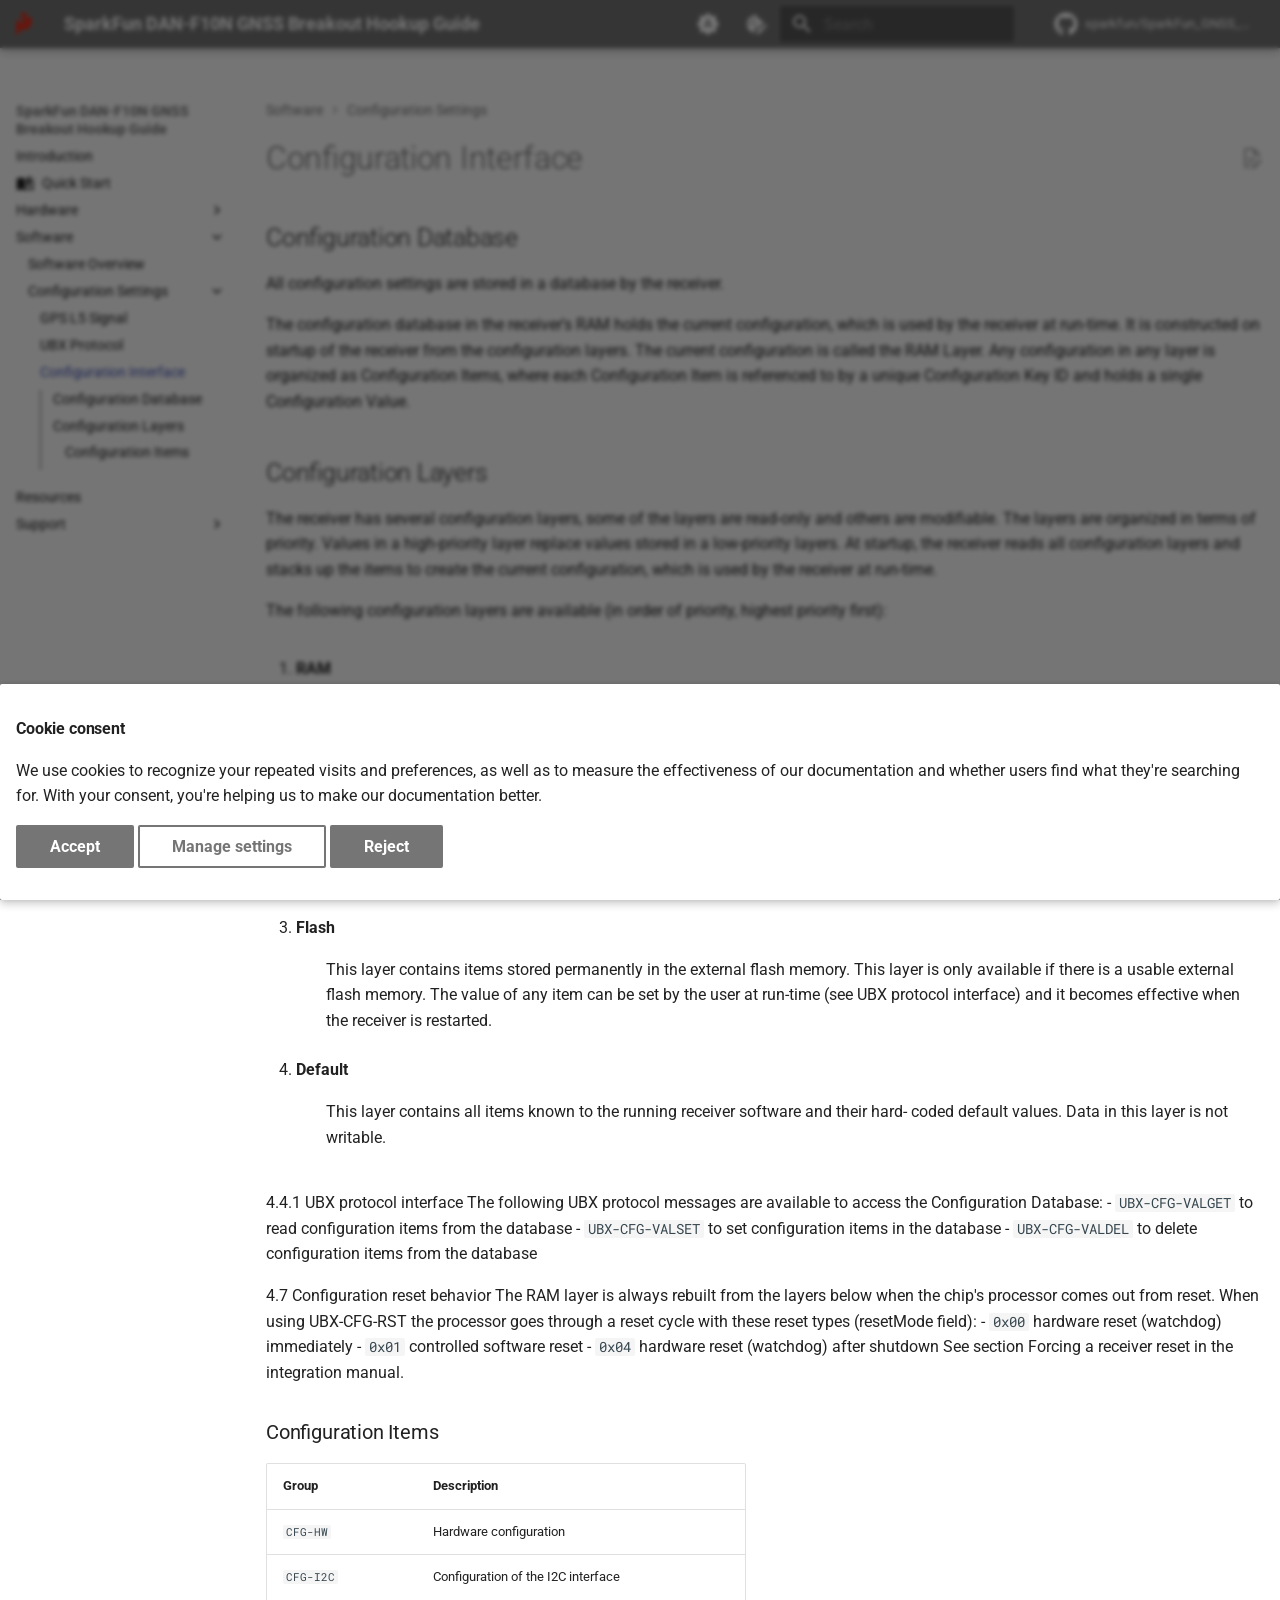
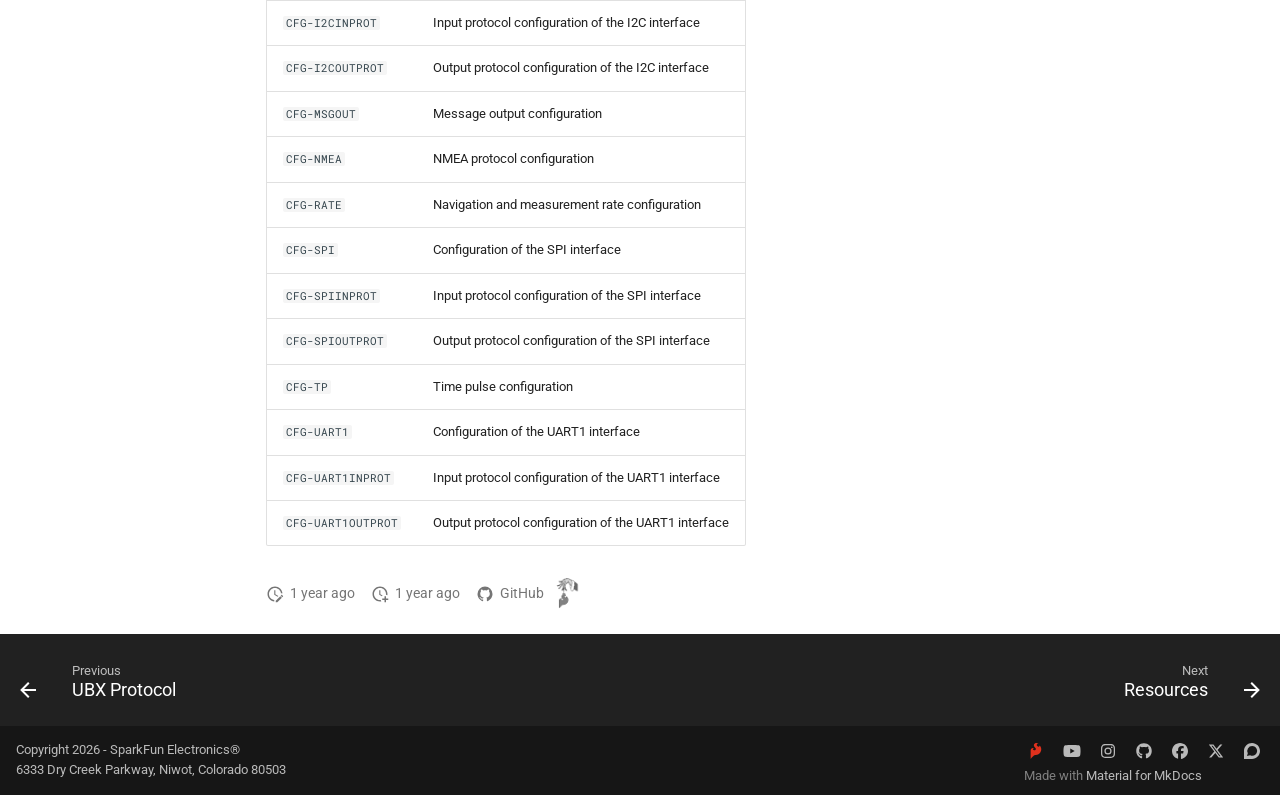
==== commit 90f40a9e: "Deployed 850ae4e with MkDocs version: 1.6.1" ====
--- a/configuration_interface/index.html
+++ b/configuration_interface/index.html
@@ -25,7 +25,7 @@
       
       
       <link rel="icon" href="../assets/img/sfe-logo.png">
-      <meta name="generator" content="mkdocs-1.6.1, mkdocs-material-9.7.6">
+      <meta name="generator" content="mkdocs-1.6.1, mkdocs-material-9.7.7">
     
     
       
@@ -33,7 +33,7 @@
       
     
     
-      <link rel="stylesheet" href="../assets/stylesheets/main.484c7ddc.min.css">
+      <link rel="stylesheet" href="../assets/stylesheets/main.ec1eaa64.min.css">
       
         
         <link rel="stylesheet" href="../assets/stylesheets/palette.ab4e12ef.min.css">
@@ -1524,7 +1524,7 @@
 <div class="md-copyright">
   
     <div class="md-copyright__highlight">
-      Copyright 2025 - <a href="https://www.sparkfun.com/" target="_blank" rel="noopener">SparkFun Electronics&#174;</a><br> <a href="https://goo.gl/maps/vkstCpQZW6jZMjzYA" target="_blank" rel="noopener">6333 Dry Creek Parkway, Niwot, Colorado 80503</a>
+      Copyright 2026 - <a href="https://www.sparkfun.com/" target="_blank" rel="noopener">SparkFun Electronics&#174;</a><br> <a href="https://goo.gl/maps/vkstCpQZW6jZMjzYA" target="_blank" rel="noopener">6333 Dry Creek Parkway, Niwot, Colorado 80503</a>
     </div>
   
   
@@ -1779,7 +1779,7 @@
       <script id="__config" type="application/json">{"annotate": null, "base": "..", "features": ["content.code.copy", "content.code.select", "content.code.annotate", "content.action.edit", "content.tooltips", "navigation.footer", "navigation.tracking", "navigation.top", "navigation.path", "search.highlight", "toc.integrate", "toc.follow"], "search": "../assets/javascripts/workers/search.2c215733.min.js", "tags": null, "translations": {"clipboard.copied": "Copied to clipboard", "clipboard.copy": "Copy to clipboard", "search.result.more.one": "1 more on this page", "search.result.more.other": "# more on this page", "search.result.none": "No matching documents", "search.result.one": "1 matching document", "search.result.other": "# matching documents", "search.result.placeholder": "Type to start searching", "search.result.term.missing": "Missing", "select.version": "Select version"}, "version": null}</script>
     
     
-      <script src="../assets/javascripts/bundle.79ae519e.min.js"></script>
+      <script src="../assets/javascripts/bundle.d7400e89.min.js"></script>
       
         <script src="../js/timeago.min.js"></script>
       
